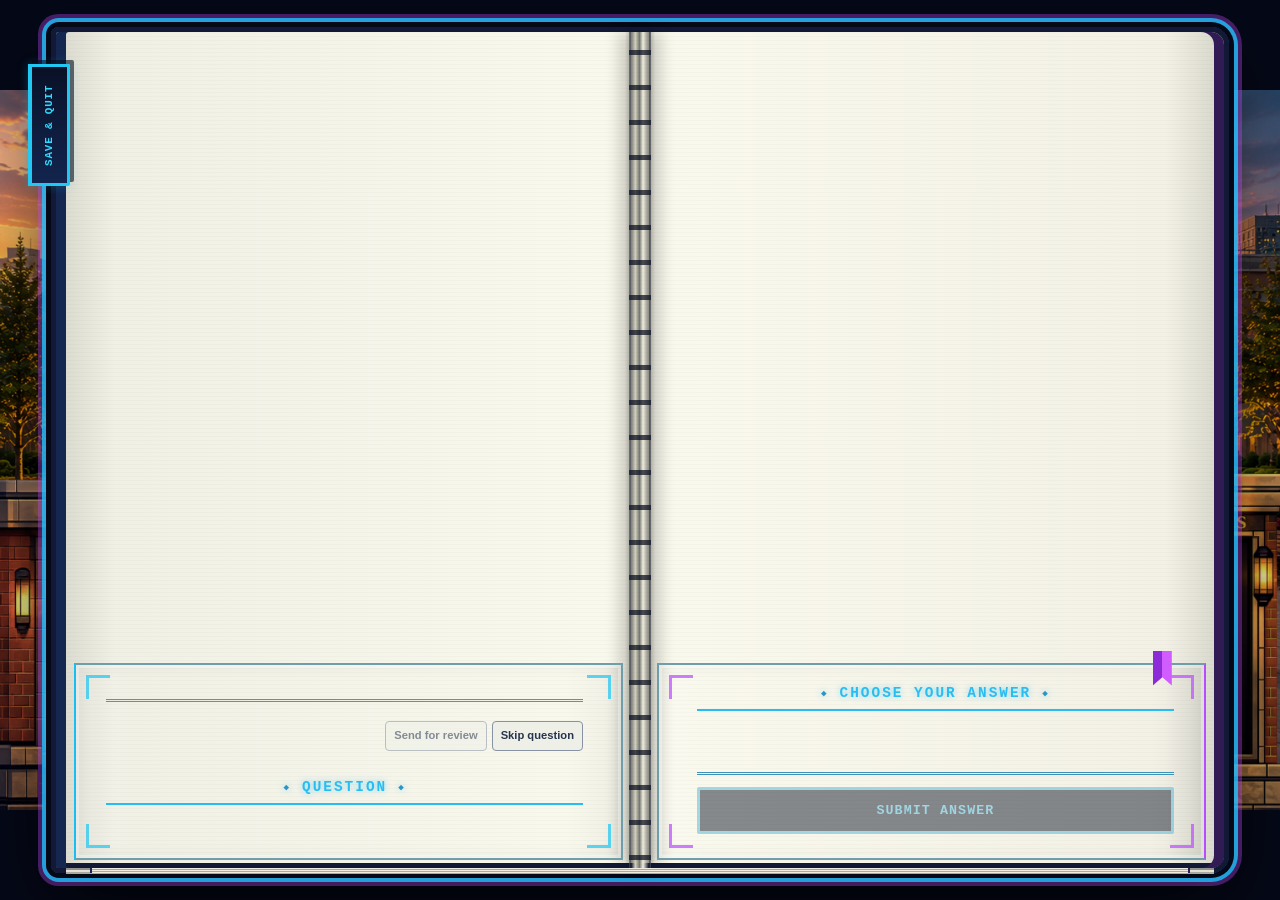
==== web/index.html @ 41248755 "Add neutral question skip and simplify learner reporting" ====
<!doctype html>
<html lang="en">
<head>
  <meta charset="utf-8">
  <meta name="viewport" content="width=device-width, initial-scale=1">
  <title>PrepFlow</title>
  <meta name="theme-color" content="#090a2a">
  <script src="mobile-portrait.js"></script>
  <link rel="manifest" href="manifest.webmanifest">
  <link rel="icon" href="icons/prepflow-192.png">
  <link rel="preload" as="image" href="images/quiz-builder/prepflow-mobile-chapter-clipboard.png">
  <link rel="stylesheet" href="styles.css">
  <link rel="stylesheet" href="arcade-home.css">
  <link rel="stylesheet" href="pixel-home.css?v=20260724-3">
  <link rel="stylesheet" href="arcade-quiz.css">
  <link rel="stylesheet" href="drug-reference.css?v=20260731-desktop-legibility-1">
  <link rel="stylesheet" href="drug-card-pilot.css?v=20260731-mobile-portrait-1">
  <link rel="stylesheet" href="reference-home.css">
  <link rel="stylesheet" href="order-mode.css?v=20260721-1">
  <link rel="stylesheet" href="half-screen-fine-tune.css?v=20260721-1">
  <link rel="stylesheet" href="home-launcher.css?v=20260721-1">
  <link rel="stylesheet" href="book-shelf.css?v=20260721-1">
  <link rel="stylesheet" href="home-responsive.css?v=20260722-1">
  <link rel="stylesheet" href="book-emblem-preview.css?v=20260721-1">
  <link rel="stylesheet" href="responsive-home.css?v=20260721-2">
  <link rel="stylesheet" href="fluid-home.css?v=20260721-1">
  <link rel="stylesheet" href="launcher-box-fix.css?v=20260721-1">
  <link rel="stylesheet" href="half-width-composition.css?v=20260723-1">
  <link rel="stylesheet" href="approved-book-buttons.css?v=20260724-books-1">
  <link rel="stylesheet" href="hospital-home.css?v=20260726-text-glow-1">
  <link rel="stylesheet" href="quiz-builder-screen.css?v=20260813-pediatrics-shelf-1">
  <link rel="stylesheet" href="mobile-portrait.css?v=20260814-question-references-1">
  <link rel="stylesheet" href="generic-pack-catalog.css?v=20260813-pediatrics-shelf-1">
</head>
<body>
  <main class="app-shell">
    <header class="hero">
      <section class="pixel-stage" aria-label="PrepFlow home">
        <div class="pixel-logo" aria-label="PrepFlow">
          <span class="prep">Prep</span><span class="flow">Flow</span>
        </div>
        <p class="pixel-tagline">Prepare. Practice. Progress.</p>

        <section id="home-launcher" class="home-launcher" aria-label="Quiz controls">
          <section id="quiz-builder" class="launcher-view launcher-setup" aria-label="Create a quiz">
            <div class="home-quiz-copy">
              <strong class="home-entry-heading">Start Here!</strong>
              <p class="home-entry-copy">
                Build a custom quiz with your chosen<br>
                subjects, chapters, and settings.
              </p>
            </div>
            <button id="open-quiz-builder" class="home-start-quiz">
              <span class="command-label">Build Your Quiz</span>
              <span aria-hidden="true">▶</span>
            </button>
          </section>

          <section id="resume-panel" class="launcher-view launcher-resume" aria-label="Saved quiz" hidden>
            <div class="resume-copy">
              <div>
                <strong>Quiz in Progress</strong>
                <p id="resume-description"></p>
              </div>
            </div>
            <button id="resume-session" class="home-start-quiz">
              <span class="command-label">Continue Quiz</span>
              <span aria-hidden="true">▶</span>
            </button>
            <button id="discard-session" class="home-clear-selections">
              <span class="command-label">Build a New Quiz</span>
            </button>
          </section>
        </section>

        <aside class="pixel-callout achievement-callout" aria-label="Motivation">
          <span class="callout-icon" aria-hidden="true">★</span>
          <span>Keep building.<br>Keep winning.</span>
        </aside>

        <button id="open-drug-reference" class="reference-library-callout" aria-label="Open Drug Library">
          <span class="reference-callout-icon" aria-hidden="true">▤</span>
          <span class="reference-callout-copy">
            <strong>Drug Library</strong>
            <small>Open medication references</small>
          </span>
          <span class="reference-callout-arrow" aria-hidden="true">▶</span>
        </button>
      </section>
    </header>

    <section id="quiz-builder-screen" class="quiz-builder-screen" hidden aria-label="Quiz builder">
      <div class="quiz-builder-window">
        <header class="quiz-builder-header">
          <div>
            <h2>Build Your Quiz</h2>
            <p>Choose one or more books, select chapters, then customize your quiz.</p>
          </div>
          <button id="close-quiz-builder" class="secondary-button">
              <span class="command-label">Close</span>
            </button>
        </header>

        <section class="subjects" aria-label="Quiz library" aria-live="polite"></section>

        <div id="mobile-carousel-tools" class="mobile-carousel-tools" hidden>
          <button id="mobile-choose-chapters" class="mobile-choose-chapters">
            Choose Chapters
          </button>
          <p
            id="mobile-carousel-status"
            class="sr-only"
            aria-live="polite"
            aria-atomic="true"
          ></p>
        </div>

        <img
          id="quiz-builder-openbook"
          class="quiz-builder-openbook"
          src="images/quiz-builder/books/quizbook-transparent.png?v=20260728-clean-preview-1"
          alt=""
          aria-hidden="true"
          hidden
        >

        <div class="quiz-builder-shelf-plaques" aria-hidden="true"></div>


        <section class="builder-controls" aria-label="Quiz settings">
          <div class="builder-summary">
            <strong id="builder-selection-count">0 chapters selected</strong>
            <span id="builder-book-count">Open a book to choose chapters</span>
          </div>

          <label class="builder-block-size">
            <span>Questions per block</span>
            <select id="global-block-size">
              <option value="1">1</option>
              <option value="3">3</option>
              <option value="5">5</option>
              <option value="10">10</option>
              <option value="15" selected>15</option>
            </select>
          </label>

          <label class="order-mode-toggle" for="shuffle-questions">
            <span>Source Order</span>
            <input id="shuffle-questions" type="checkbox" checked>
            <span class="order-mode-track" aria-hidden="true"><span></span></span>
            <span>Shuffle</span>
          </label>

          <div class="builder-actions">
            <button id="clear-selections" class="secondary-button" disabled>
              <span class="command-label">Clear Selection</span>
            </button>
            <button id="build-quiz" class="start-button" disabled>
              <span class="command-label">Start Quiz</span>
              <span class="command-arrow" aria-hidden="true">▶</span>
            </button>
          </div>
        </section>
      </div>
    </section>

    <section
      id="chapter-screen"
      class="chapter-screen"
      role="region"
      aria-labelledby="chapter-title"
      hidden
    >
      <div class="chapter-header">
        <button id="back-button" class="secondary-button">← Back to Quiz Builder</button>

        <div class="chapter-book-heading">
          <h2 id="chapter-title"></h2>
          <p>Choose one or more chapters</p>
        </div>

        <div class="chapter-selection-summary" aria-live="polite">
          <strong>Selection Summary</strong>
          <span id="selected-chapter-summary">0 chapters selected</span>
          <span id="selected-question-summary">0 questions selected</span>
          <span id="selected-chapter-numbers">Selected: none</span>
        </div>
      </div>

      <div class="chapter-actions">
        <button id="select-all" class="secondary-button">Select All</button>
        <button id="clear-all" class="secondary-button">Clear All</button>
        <label class="block-size-control">
          <span><strong>Questions per block</strong><small>Default is 15. Choose a smaller block for quicker study sessions.</small></span>
          <select id="block-size">
            <option value="1">1</option><option value="3">3</option><option value="5">5</option><option value="10">10</option><option value="15" selected>15</option>
          </select>
        </label>
        <span id="selection-count">0 chapters selected</span>
      </div>
      <div
        id="chapter-list"
        class="chapter-list"
        role="group"
        aria-labelledby="chapter-title"
      ></div>
      <button id="done-chapters" class="start-button">Done — Return to Builder</button>
      <button id="start-button" class="start-button" disabled hidden>Start Studying</button>
    </section>

    <section id="drug-reference-screen" class="drug-reference-screen" aria-label="Drug Reference medication room terminal" hidden>
      <header class="drug-reference-header">
        <button id="close-drug-reference" class="secondary-button drug-reference-home" type="button">← Home</button>
        <div><h2>Drug Reference</h2><p>One master entry per medication, with routes and dosage forms grouped together.</p></div>
      </header>

      <nav class="drug-reference-tabs" aria-label="Drug reference views">
        <button data-reference-tab="search" class="active" type="button" aria-pressed="true">Search</button>
        <button data-reference-tab="az" type="button" aria-pressed="false">A–Z</button>
        <button data-reference-tab="class" type="button" aria-pressed="false">Drug Class</button>
        <button data-reference-tab="system" type="button" aria-pressed="false">Body System</button>
        <button data-reference-tab="route" type="button" aria-pressed="false">Route</button>
      </nav>

      <div class="drug-reference-tools">
        <label><span class="sr-only">Search medications</span><input id="drug-reference-search" type="search" placeholder="Search drug, brand, IV, cream, pill, inhaler…"></label>
        <select id="drug-reference-filter" aria-label="Filter medication reference"><option value="">All medications</option></select>
      </div>

      <div class="drug-reference-layout">
        <aside id="drug-reference-results" class="drug-reference-results" aria-label="Medication results" aria-live="polite"></aside>
        <article id="drug-reference-detail" class="drug-reference-detail">
          <button id="back-to-drug-results" class="drug-reference-back" type="button">← Back to Results</button>
          <div id="drug-reference-card"><p class="drug-reference-empty">Choose a medication to open its master drug card.</p></div>
        </article>
      </div>
    </section>

    <section id="quiz-screen" class="quiz-screen" hidden>
      <header class="quiz-header"><button id="exit-quiz" class="secondary-button">Save &amp; Quit</button><progress id="quiz-progress" value="0" max="1" hidden></progress></header>
      <div class="mobile-quiz-scene" aria-hidden="true"></div>
      <div class="quiz-book">
        <section class="quiz-page question-page">
          <div class="quiz-page-meta"><strong id="quiz-subject"></strong><span id="quiz-position" aria-label="Quiz-session progress"></span></div>
          <div class="quiz-reference-bar">
            <div id="quiz-question-id" class="quiz-question-id" aria-label="Permanent question reference"></div>
            <div class="quiz-reference-actions"><button id="skip-question" class="quiz-reference-action" type="button">Skip question</button></div>
            <span id="question-copy-status" class="question-copy-status" aria-live="polite"></span>
          </div>
          <div class="quiz-page-label">Question</div>
          <p id="mobile-question-instruction" class="mobile-question-instruction" hidden></p>
          <div class="quiz-page-scroll"><h2 id="question-stem"></h2></div>
          <footer class="mobile-question-actions">
            <button id="mobile-view-answers" class="start-button" type="button" hidden>View Answer Choices</button>
            <button id="mobile-back-feedback" class="secondary-button" type="button" hidden>Back to Feedback</button>
          </footer>
        </section>
        <section class="quiz-page response-page">
          <div id="response-page-label" class="quiz-page-label">Choose Your Answer</div>
          <div class="quiz-response-scroll">
            <div id="answer-choices" class="answer-choices"></div>
            <section id="feedback" class="feedback" hidden><h3 id="feedback-result"></h3><div id="mobile-answer-review" class="mobile-answer-review" hidden></div><h4>Rationale</h4><p id="feedback-rationale"></p></section>
          </div>
          <footer class="quiz-footer">
            <span id="quiz-score" hidden></span>
            <button id="mobile-back-question" class="secondary-button" type="button" hidden>Back to Question</button>
            <button id="mobile-view-question" class="secondary-button" type="button" hidden>View Question</button>
            <button id="submit-answer" class="start-button" disabled>Submit Answer</button>
            <button id="continue-button" class="start-button" hidden>Continue</button>
          </footer>
        </section>
      </div>
    </section>

    <section id="block-summary" class="block-summary" hidden>
      <h2 id="summary-title">Block Complete</h2><p id="summary-score"></p><p id="summary-message"></p>
      <button id="summary-action" class="start-button"></button><button id="summary-exit" class="secondary-button">Exit Session</button>
    </section>

    <p id="status" class="status">Select a category to continue.</p>
  </main>
  <script src="quiz-rules.js?v=20260721-1"></script>
  <script src="session-rules.js?v=20260721-1"></script>
  <script src="summary-rules.js?v=20260721-1"></script>
  <script src="saved-session-rules.js?v=20260721-1"></script>
  <script src="review-rules.js?v=20260721-1"></script>
  <script src="navigation-rules.js?v=20260721-1"></script>
  <script src="selection-rules.js?v=20260721-1"></script>
  <script src="resume-rules.js?v=20260726-progress-1"></script>
  <script src="question-reference-rules.js?v=20260815-review-skip-1"></script>
  <script src="display-rules.js?v=20260721-1"></script>
  <script src="order-rules.js?v=20260721-1"></script>
  <script src="app.js?v=20260815-review-skip-1"></script>
  <script src="mobile-quiz-builder.js?v=20260813-pediatrics-shelf-1"></script>
  <script src="mobile-quiz-flow.js"></script>
  <script src="drug-reference-batch-loader.js?v=20260719-batch-01"></script>
  <script src="drug-reference.js?v=20260731-desktop-terminal-1"></script>
</body>
</html>
---- web/arcade-home.css ----
/* Poster-based browser prototype. Quiz behavior remains in app.js and the normal study screens remain in styles.css. */

body:has(.hero:not([hidden])) {
  background:
    radial-gradient(circle at 50% 0%, rgba(67, 28, 128, 0.34), transparent 42%),
    linear-gradient(180deg, #03040d 0%, #08051a 58%, #03040d 100%);
}

body:has(.hero:not([hidden])) .app-shell {
  width: min(1500px, 100%);
  min-height: 100vh;
  padding: 14px 18px 38px;
  justify-content: flex-start;
}

.hero {
  position: relative;
  margin: 0;
  text-align: center;
}

.arcade-poster {
  position: relative;
  width: 100%;
  aspect-ratio: 1536 / 900;
  overflow: hidden;
  border: 1px solid rgba(101, 222, 255, 0.66);
  border-radius: 22px;
  background:
    radial-gradient(circle at 50% 38%, rgba(109, 64, 255, 0.38), transparent 32%),
    linear-gradient(145deg, #071326, #170b39 68%, #040712);
  box-shadow:
    0 0 0 3px rgba(255, 54, 196, 0.14),
    0 28px 72px rgba(0, 0, 0, 0.58),
    inset 0 0 80px rgba(87, 222, 255, 0.08);
  isolation: isolate;
  animation: poster-enter 720ms ease-out both;
}

.arcade-poster::before {
  content: "";
  position: absolute;
  inset: 0;
  z-index: 2;
  pointer-events: none;
  border: 10px solid rgba(3, 7, 24, 0.26);
  border-radius: inherit;
  box-shadow:
    inset 0 0 0 1px rgba(255, 73, 210, 0.28),
    inset 0 0 60px rgba(2, 4, 18, 0.58);
}

.arcade-poster::after {
  content: "";
  position: absolute;
  inset: 45% 0 0;
  z-index: 1;
  pointer-events: none;
  background: linear-gradient(
    to bottom,
    transparent 0%,
    rgba(3, 5, 18, 0.12) 24%,
    rgba(3, 5, 18, 0.6) 78%,
    rgba(3, 5, 18, 0.92) 100%
  );
}

.arcade-backdrop {
  width: 100%;
  height: 100%;
  display: block;
  object-fit: cover;
  object-position: center top;
  filter: saturate(1.05) contrast(1.03);
  animation: backdrop-awaken 1100ms ease-out both;
}

.prototype-badge {
  position: absolute;
  z-index: 3;
  top: 24px;
  right: 30px;
  padding: 7px 11px;
  border: 1px solid rgba(105, 235, 255, 0.58);
  border-radius: 999px;
  background: rgba(2, 7, 24, 0.7);
  color: #d8fbff;
  font-size: 0.72rem;
  font-weight: 800;
  letter-spacing: 0.12em;
  text-transform: uppercase;
  backdrop-filter: blur(8px);
}

.hero-instruction {
  margin: 20px 0 0 !important;
  color: #d6e7ff !important;
  font-size: 1rem !important;
  font-weight: 750;
  letter-spacing: 0.025em;
  text-shadow: 0 2px 12px rgba(0, 0, 0, 0.75);
}

.subjects {
  position: relative;
  z-index: 5;
  width: calc(100% - clamp(36px, 8vw, 140px));
  margin: clamp(-300px, -20vw, -180px) auto 0;
  padding: 0;
  gap: clamp(12px, 1.5vw, 24px);
}

.subject-card {
  --card-accent: #61e9ff;
  position: relative;
  min-height: clamp(205px, 17vw, 255px);
  overflow: hidden;
  padding: clamp(18px, 2vw, 28px);
  border: 1px solid color-mix(in srgb, var(--card-accent) 65%, transparent);
  border-radius: 16px 16px 24px 24px;
  background:
    linear-gradient(145deg, rgba(7, 19, 48, 0.96), rgba(9, 8, 32, 0.98));
  box-shadow:
    0 22px 46px rgba(0, 0, 0, 0.48),
    0 0 24px color-mix(in srgb, var(--card-accent) 24%, transparent),
    inset 0 1px 0 rgba(255, 255, 255, 0.12),
    inset 0 -22px 44px rgba(0, 0, 0, 0.32);
  color: #f7fbff;
  text-align: left;
  clip-path: polygon(5% 0, 95% 0, 100% 10%, 100% 90%, 95% 100%, 5% 100%, 0 90%, 0 10%);
  transform: translateY(0);
  animation: module-enter 650ms ease-out both;
}

.subject-card:nth-child(1) { animation-delay: 360ms; }
.subject-card:nth-child(2) { animation-delay: 490ms; }
.subject-card:nth-child(3) { animation-delay: 620ms; }

.subject-card.fundamentals { --card-accent: #4be8ff; }
.subject-card.pharm { --card-accent: #ff55c8; }
.subject-card.med-surg { --card-accent: #ff8a28; }

.subject-card::before {
  content: "";
  position: absolute;
  inset: 0 0 auto;
  height: 5px;
  background: var(--card-accent);
  box-shadow: 0 0 22px var(--card-accent);
}

.subject-card::after {
  content: "";
  position: absolute;
  top: -70%;
  left: -55%;
  width: 36%;
  height: 230%;
  background: linear-gradient(90deg, transparent, rgba(255,255,255,.18), transparent);
  transform: rotate(17deg);
  transition: left 520ms ease;
  pointer-events: none;
}

.subject-card:hover,
.subject-card:focus-visible {
  transform: translateY(-10px) scale(1.018);
  border-color: var(--card-accent);
  box-shadow:
    0 30px 62px rgba(0, 0, 0, 0.56),
    0 0 34px color-mix(in srgb, var(--card-accent) 42%, transparent),
    inset 0 1px 0 rgba(255,255,255,.16);
  outline: none;
}

.subject-card:hover::after,
.subject-card:focus-visible::after {
  left: 125%;
}

.subject-card .module-label {
  display: block;
  color: var(--card-accent);
  font-size: clamp(0.62rem, 0.8vw, 0.76rem);
  font-weight: 900;
  letter-spacing: 0.18em;
  text-transform: uppercase;
}

.subject-card .subject-icon {
  position: absolute;
  top: clamp(18px, 2vw, 28px);
  right: clamp(18px, 2vw, 28px);
  width: clamp(46px, 4.7vw, 70px);
  height: clamp(46px, 4.7vw, 70px);
  padding: 11px;
  border: 1px solid color-mix(in srgb, var(--card-accent) 70%, white 6%);
  border-radius: 15px;
  background: color-mix(in srgb, var(--card-accent) 10%, rgba(4, 9, 28, 0.8));
  color: var(--card-accent);
  filter: drop-shadow(0 0 12px color-mix(in srgb, var(--card-accent) 70%, transparent));
}

.subject-card .subject-icon svg {
  width: 100%;
  height: 100%;
  fill: none;
  stroke: currentColor;
  stroke-width: 2;
  stroke-linecap: round;
  stroke-linejoin: round;
}

.subject-card .subject-name {
  display: block;
  max-width: 80%;
  margin-top: clamp(30px, 3.4vw, 52px);
  color: #f9fbff;
  font-size: clamp(1.2rem, 2.2vw, 2.1rem);
  font-style: italic;
  font-weight: 900;
  letter-spacing: -0.035em;
  line-height: 1.04;
  text-transform: uppercase;
  text-shadow: 0 0 18px color-mix(in srgb, var(--card-accent) 36%, transparent);
}

.subject-card .question-count {
  display: block;
  margin-top: 10px;
  color: #c3d2ed;
  font-size: clamp(0.82rem, 1.2vw, 1.05rem);
  font-weight: 650;
}

.subject-card .card-action {
  position: absolute;
  right: clamp(18px, 2vw, 28px);
  bottom: clamp(16px, 1.8vw, 25px);
  left: clamp(18px, 2vw, 28px);
  display: flex;
  align-items: center;
  justify-content: space-between;
  padding: 11px 14px;
  border: 1px solid color-mix(in srgb, var(--card-accent) 68%, transparent);
  border-radius: 9px;
  background: color-mix(in srgb, var(--card-accent) 12%, rgba(3, 7, 24, 0.88));
  color: #f5fbff;
  font-size: clamp(0.7rem, 0.85vw, 0.86rem);
  font-weight: 900;
  letter-spacing: 0.08em;
  text-transform: uppercase;
  box-shadow: inset 0 0 16px color-mix(in srgb, var(--card-accent) 10%, transparent);
}

.subject-card .card-arrow {
  color: var(--card-accent);
  font-size: 1.55rem;
  line-height: 0.7;
  transition: transform 180ms ease;
}

.subject-card:hover .card-arrow,
.subject-card:focus-visible .card-arrow {
  transform: translateX(5px);
}

.resume-panel {
  position: relative;
  z-index: 6;
  width: min(760px, calc(100% - 48px));
  margin: 22px auto 0;
  border: 1px solid rgba(100, 255, 120, 0.58);
  background:
    linear-gradient(145deg, rgba(5, 30, 24, 0.96), rgba(4, 13, 24, 0.98));
  box-shadow:
    0 20px 46px rgba(0, 0, 0, 0.5),
    0 0 28px rgba(76, 255, 115, 0.18),
    inset 0 1px 0 rgba(255,255,255,.09);
  color: #eaffef;
}

.resume-panel p {
  color: #b8e8c5;
}

.resume-panel .start-button {
  background: #28b94e;
  box-shadow: 0 0 18px rgba(64, 255, 105, 0.26);
}

.resume-panel .secondary-button {
  background: rgba(222, 235, 255, 0.12);
  color: #d8e8ff;
}

body:has(.hero:not([hidden])) .status {
  color: #b9c9e6;
  text-shadow: 0 1px 10px rgba(0,0,0,.7);
}

@keyframes poster-enter {
  from { opacity: 0; transform: translateY(12px) scale(.992); }
  to { opacity: 1; transform: translateY(0) scale(1); }
}

@keyframes backdrop-awaken {
  from { opacity: 0; transform: scale(1.035); filter: saturate(.75) contrast(.95); }
  to { opacity: 1; transform: scale(1); filter: saturate(1.05) contrast(1.03); }
}

@keyframes module-enter {
  from { opacity: 0; transform: translateY(36px) scale(.98); }
  to { opacity: 1; transform: translateY(0) scale(1); }
}

@media (max-width: 950px) {
  body:has(.hero:not([hidden])) .app-shell {
    padding-inline: 10px;
  }

  .arcade-poster {
    border-radius: 16px;
  }

  .prototype-badge {
    top: 16px;
    right: 18px;
  }

  .subjects {
    width: calc(100% - 28px);
    margin-top: clamp(-205px, -20vw, -150px);
    gap: 10px;
  }

  .subject-card {
    min-height: 205px;
    padding: 17px;
  }

  .subject-card .subject-icon {
    top: 17px;
    right: 17px;
    width: 46px;
    height: 46px;
    padding: 9px;
  }

  .subject-card .subject-name {
    margin-top: 34px;
    font-size: clamp(1.05rem, 2.2vw, 1.45rem);
  }

  .subject-card .card-action {
    right: 17px;
    bottom: 16px;
    left: 17px;
    padding: 9px 10px;
    letter-spacing: .045em;
  }
}

@media (max-width: 700px) {
  .arcade-poster {
    aspect-ratio: 4 / 3;
  }

  .arcade-backdrop {
    object-position: center top;
  }

  .prototype-badge {
    display: none;
  }

  .subjects {
    grid-template-columns: 1fr;
    width: calc(100% - 28px);
    margin-top: -72px;
  }

  .subject-card {
    min-height: 150px;
  }

  .subject-card .subject-name {
    margin-top: 22px;
  }

  .subject-card .card-action {
    position: static;
    margin-top: 17px;
  }
}

@media (prefers-reduced-motion: reduce) {
  .arcade-poster,
  .arcade-backdrop,
  .subject-card {
    animation: none;
  }

  .subject-card,
  .subject-card::after,
  .subject-card .card-arrow {
    transition: none;
  }
}
---- web/pixel-home.css ----
/* Locked PrepFlow 16-bit home-screen theme. Loaded after arcade-home.css. */

:root {
  --pixel-bg: #070b24;
  --pixel-panel: #0b1232;
  --pixel-panel-deep: #070b1d;
  --pixel-blue: #28bdf2;
  --pixel-green: #72d63c;
  --pixel-purple: #b04cff;
  --pixel-pink: #ff4b9b;
  --pixel-gold: #ffc53d;
  --pixel-white: #f8f5ef;
  --pixel-muted: #9cb2d7;
}

body {
  background:
    linear-gradient(rgba(7, 11, 36, 0.28), rgba(7, 11, 36, 0.86)),
    radial-gradient(circle at top, rgba(142, 61, 255, 0.16), transparent 42%),
    var(--pixel-bg);
  color: var(--pixel-white);
}

.app-shell {
  width: min(1220px, 100%);
  padding: 28px 24px 44px;
  justify-content: flex-start;
}

.hero {
  margin: 0;
}

.arcade-poster {
  min-height: 500px;
  border: 3px solid #334a96;
  border-radius: 0;
  background:
    linear-gradient(to bottom, transparent 0 78%, rgba(7, 11, 36, 0.92) 100%),
    url("images/pixel-home-hero.webp") center top / cover no-repeat,
    var(--pixel-bg);
  box-shadow:
    0 0 0 3px #0a102d,
    0 0 0 6px #14255a,
    0 22px 52px rgba(0, 0, 0, 0.46);
  image-rendering: pixelated;
  animation: none;
}

.arcade-poster::before,
.arcade-poster::after,
.arcade-copy,
.arcade-orbit,
.hero-art {
  display: none;
}

.hero-instruction {
  margin: 18px 0 12px !important;
  color: #8fdcff !important;
  font-family: "Courier New", monospace;
  font-size: 0.95rem !important;
  font-weight: 800;
  letter-spacing: 0.08em;
  text-transform: uppercase;
}

.subjects {
  margin-top: -34px;
  padding: 0 34px;
  gap: 14px;
}

.subject-card {
  min-height: 210px;
  padding: 22px;
  border: 3px solid var(--card-accent);
  border-radius: 0;
  background:
    linear-gradient(rgba(255,255,255,0.025) 50%, transparent 50%) 0 0 / 100% 4px,
    linear-gradient(180deg, rgba(16, 28, 70, 0.98), rgba(6, 11, 29, 0.99));
  box-shadow:
    0 0 0 3px #070b1d,
    0 0 0 6px color-mix(in srgb, var(--card-accent) 38%, #14214f),
    0 14px 0 rgba(0, 0, 0, 0.28);
  color: var(--pixel-white);
  image-rendering: pixelated;
  animation: card-step-in 420ms steps(5, end) both;
}

.subject-card::before {
  height: 4px;
}

.subject-card::after {
  display: none;
}

.subject-card:hover,
.subject-card:focus-visible {
  transform: translateY(-4px);
  border-color: var(--card-accent);
  box-shadow:
    0 0 0 3px #070b1d,
    0 0 0 6px color-mix(in srgb, var(--card-accent) 58%, #14214f),
    0 18px 0 rgba(0, 0, 0, 0.28),
    0 0 24px color-mix(in srgb, var(--card-accent) 34%, transparent);
}

.subject-card:active {
  transform: translateY(2px);
  box-shadow:
    0 0 0 3px #070b1d,
    0 0 0 6px color-mix(in srgb, var(--card-accent) 48%, #14214f),
    0 7px 0 rgba(0, 0, 0, 0.28);
}

.subject-card.fundamentals { --card-accent: var(--pixel-blue); }
.subject-card.pharm { --card-accent: var(--pixel-green); }
.subject-card.med-surg { --card-accent: var(--pixel-purple); }

.subject-card .module-label {
  color: var(--card-accent);
  font-family: "Courier New", monospace;
  font-size: 0.7rem;
  letter-spacing: 0.12em;
}

.subject-card .subject-icon {
  top: 20px;
  right: 22px;
  width: 54px;
  height: 54px;
  border: 3px solid var(--card-accent);
  border-radius: 0;
  background: rgba(2, 8, 25, 0.88);
  filter: none;
}

.subject-card .subject-name {
  margin-top: 42px;
  color: var(--pixel-white);
  font-family: "Courier New", monospace;
  font-size: clamp(1.35rem, 2.35vw, 1.9rem);
  font-style: normal;
  font-weight: 900;
  letter-spacing: -0.055em;
  text-shadow: 3px 3px 0 #0a102b;
}

.subject-card .question-count {
  color: var(--card-accent);
  font-family: "Courier New", monospace;
  font-weight: 800;
  letter-spacing: 0.04em;
}

.subject-card .card-action {
  margin-top: 21px;
  padding: 12px 13px;
  border: 3px solid var(--card-accent);
  background: rgba(5, 12, 31, 0.9);
  color: var(--card-accent);
  font-family: "Courier New", monospace;
  font-size: 0.82rem;
}

.resume-panel {
  width: calc(100% - 68px);
  margin-top: 28px;
  padding: 18px 22px;
  border: 3px solid #44569a;
  border-radius: 0;
  background:
    linear-gradient(rgba(255,255,255,0.025) 50%, transparent 50%) 0 0 / 100% 4px,
    linear-gradient(180deg, #10183b, #080d23);
  box-shadow:
    0 0 0 3px #070b1d,
    0 0 0 6px #202b63;
  color: var(--pixel-white);
}

.resume-panel strong,
.resume-panel p {
  color: var(--pixel-white);
  font-family: "Courier New", monospace;
}

.resume-panel .start-button,
.resume-panel .secondary-button,
.start-button,
.secondary-button {
  border: 3px solid currentColor;
  border-radius: 0;
  font-family: "Courier New", monospace;
  font-weight: 900;
  letter-spacing: 0.04em;
  text-transform: uppercase;
}

.resume-panel .start-button,
.start-button {
  background: #0a1837;
  color: var(--pixel-blue);
  box-shadow: inset 0 -4px 0 rgba(0, 0, 0, 0.28);
}

.resume-panel .secondary-button,
.secondary-button {
  background: #10152f;
  color: #9baee2;
}

.status {
  color: #78d7ff;
  font-family: "Courier New", monospace;
  font-size: 0.9rem;
  letter-spacing: 0.04em;
}

@keyframes card-step-in {
  from { opacity: 0; transform: translateY(18px); }
  to { opacity: 1; transform: translateY(0); }
}

@media (prefers-reduced-motion: reduce) {
  .subject-card {
    animation: none;
  }
}

@media (max-width: 900px) {
  .arcade-poster {
    min-height: 410px;
  }

  .subjects {
    padding: 0 18px;
  }

  .resume-panel {
    width: calc(100% - 36px);
  }
}
---- web/arcade-quiz.css ----
/* PrepFlow open-book quiz screen. All rules are quiz-scoped. */

body:has(#quiz-screen:not([hidden])) {
  overflow: hidden;
}

#quiz-screen {
  --quiz-accent: var(--pixel-blue);

  position: fixed;
  z-index: 100;
  inset: clamp(14px, 3vh, 34px) clamp(16px, 4vw, 64px);

  display: grid;
  grid-template-rows: auto minmax(0, 1fr);
  min-height: 0;
  overflow: hidden;

  border: 4px solid #253159;
  border-radius: 8px 18px 18px 8px;

  background:
    linear-gradient(
      90deg,
      #d8d7cc 0,
      #f1f0e5 5%,
      #faf9ed 48.7%,
      #b8b7aa 49.4%,
      #77786f 50%,
      #b8b7aa 50.6%,
      #faf9ed 51.3%,
      #f3f1e5 95%,
      #d5d4c9 100%
    );

  box-shadow:
    0 0 0 5px #080b1d,
    0 0 0 9px color-mix(in srgb, var(--quiz-accent) 54%, #202956),
    0 28px 80px rgba(0, 0, 0, 0.72);

  color: #10182c;
  animation: quiz-book-open 260ms steps(7, end) both;
}

#quiz-screen::before {
  content: "";
  position: absolute;
  z-index: 4;
  top: 0;
  bottom: 0;
  left: 50%;
  width: 12px;
  transform: translateX(-50%);

  background:
    linear-gradient(
      90deg,
      rgba(0, 0, 0, 0.22),
      rgba(255, 255, 255, 0.34) 38%,
      rgba(0, 0, 0, 0.32) 62%,
      rgba(255, 255, 255, 0.18)
    );

  box-shadow:
    -7px 0 12px rgba(0, 0, 0, 0.12),
    7px 0 12px rgba(0, 0, 0, 0.12);

  pointer-events: none;
}

#quiz-screen::after {
  content: "";
  position: absolute;
  z-index: 5;
  inset: 0;
  pointer-events: none;

  background:
    repeating-linear-gradient(
      to bottom,
      rgba(35, 45, 65, 0.022) 0,
      rgba(35, 45, 65, 0.022) 1px,
      transparent 1px,
      transparent 4px
    );
}

#quiz-screen .quiz-header {
  position: relative;
  z-index: 7;

  display: grid;
  grid-template-columns: auto minmax(0, 1fr);
  grid-template-areas:
    "quit heading"
    "progress progress";
  align-items: center;
  gap: 9px 20px;

  margin: 0;
  padding: 14px 24px 11px;
  border-bottom: 3px double
    color-mix(in srgb, var(--quiz-accent) 70%, #596276);
}

#quiz-screen #exit-quiz {
  grid-area: quit;
  border-color: var(--quiz-accent);
  background: #111a31;
  color: var(--quiz-accent);
}

#quiz-screen .quiz-heading {
  grid-area: heading;
  display: grid;
  gap: 2px;
  min-width: 0;
  text-align: center;
}

#quiz-screen #quiz-subject {
  overflow: hidden;
  color: #111a31;
  font-family: "Courier New", monospace;
  font-size: clamp(1rem, 2vw, 1.45rem);
  font-weight: 900;
  text-overflow: ellipsis;
  text-transform: uppercase;
  white-space: nowrap;
}

#quiz-screen #quiz-position {
  color: #4f5870;
  font-family: "Courier New", monospace;
  font-size: clamp(0.68rem, 1.25vw, 0.82rem);
  font-weight: 900;
  letter-spacing: 0.05em;
  text-transform: uppercase;
}

#quiz-screen #quiz-progress {
  grid-area: progress;
  width: 100%;
  height: 10px;
  margin: 0;
  accent-color: var(--quiz-accent);
}

#quiz-screen .quiz-book {
  position: relative;
  z-index: 6;

  display: grid;
  grid-template-columns: minmax(0, 1fr) minmax(0, 1fr);
  min-height: 0;
}

#quiz-screen .quiz-page {
  display: grid;
  grid-template-rows: auto minmax(0, 1fr);
  min-width: 0;
  min-height: 0;
  padding: 20px 30px 24px;
}

#quiz-screen .question-page {
  padding-right: 38px;
}

#quiz-screen .response-page {
  grid-template-rows: auto minmax(0, 1fr) auto;
  padding-left: 38px;
}

#quiz-screen .quiz-page-label {
  margin-bottom: 14px;
  padding-bottom: 8px;
  border-bottom: 2px solid var(--quiz-accent);

  color: var(--quiz-accent);
  font-family: "Courier New", monospace;
  font-size: clamp(0.72rem, 1.3vw, 0.9rem);
  font-weight: 900;
  letter-spacing: 0.14em;
  text-align: center;
  text-transform: uppercase;
}

#quiz-screen .quiz-page-scroll,
#quiz-screen .quiz-response-scroll {
  min-height: 0;
  overflow-y: auto;
  overscroll-behavior: contain;
  scrollbar-color: var(--quiz-accent) #d5d4c7;
  scrollbar-width: thin;
}

#quiz-screen #question-stem {
  margin: 0;
  color: #11182b;
  font-family: Arial, Helvetica, sans-serif;
  font-size: clamp(1.05rem, 2vw, 1.42rem);
  font-weight: 700;
  line-height: 1.48;
  text-transform: none;
}

#quiz-screen .answer-choices {
  display: grid;
  gap: 10px;
}

#quiz-screen .answer-choice {
  display: flex;
  align-items: flex-start;
  gap: 11px;

  margin: 0;
  padding: 12px 14px;

  border: 2px solid #979c9f;
  border-left: 6px solid #697287;
  border-radius: 2px;

  background:
    linear-gradient(
      90deg,
      rgba(255, 255, 255, 0.86),
      rgba(242, 241, 227, 0.82)
    );

  color: #172038;
  font-family: Arial, Helvetica, sans-serif;
  font-size: clamp(0.92rem, 1.4vw, 1.04rem);
  line-height: 1.35;
  text-transform: none;
  cursor: pointer;

  transition:
    transform 100ms steps(3, end),
    border-color 100ms steps(3, end),
    background 100ms steps(3, end);
}

#quiz-screen .answer-choice:hover,
#quiz-screen .answer-choice:focus-within {
  transform: translateX(3px);
  border-color: var(--quiz-accent);
  border-left-color: var(--quiz-accent);
  background: #ffffff;
}

#quiz-screen .answer-choice:has(input:checked) {
  border-color: var(--quiz-accent);
  border-left-color: var(--quiz-accent);

  background:
    linear-gradient(
      90deg,
      color-mix(in srgb, var(--quiz-accent) 18%, #ffffff),
      #ffffff 76%
    );

  box-shadow:
    inset 0 0 0 2px
      color-mix(in srgb, var(--quiz-accent) 24%, transparent);
}

#quiz-screen .answer-choice input {
  width: 20px;
  height: 20px;
  margin: 1px 0 0;
  flex: 0 0 auto;
  accent-color: var(--quiz-accent);
}

#quiz-screen .feedback {
  margin: 0;
  padding: 0 2px 6px;
  border: 0;
  border-radius: 0;
  background: transparent;
  box-shadow: none;
}

#quiz-screen #feedback-result {
  margin: 0 0 15px;
  padding: 11px 14px;

  border: 3px solid var(--quiz-accent);
  background: #111a31;
  color: var(--quiz-accent);

  font-family: "Courier New", monospace;
  font-size: clamp(1.15rem, 2.4vw, 1.65rem);
  font-weight: 900;
  letter-spacing: 0.06em;
  text-align: center;
  text-transform: uppercase;
}

#quiz-screen .feedback h4 {
  margin: 0 0 8px;
  padding-bottom: 7px;
  border-bottom: 2px solid var(--quiz-accent);

  color: #111a31;
  font-family: "Courier New", monospace;
  font-size: 0.9rem;
  font-weight: 900;
  letter-spacing: 0.12em;
  text-transform: uppercase;
}

#quiz-screen #feedback-rationale {
  margin: 0;
  color: #172038;
  font-family: Arial, Helvetica, sans-serif;
  font-size: clamp(0.94rem, 1.45vw, 1.05rem);
  line-height: 1.48;
  text-transform: none;
}

#quiz-screen .quiz-footer {
  display: block;
  margin: 14px 0 0;
  padding-top: 12px;
  border-top: 2px solid rgba(52, 60, 78, 0.28);
}

#quiz-screen .quiz-footer .start-button {
  width: 100%;
  margin: 0;
  padding: 13px 16px;

  border: 3px solid var(--quiz-accent);
  border-radius: 2px;

  background: #101a33;
  color: var(--quiz-accent);

  font-family: "Courier New", monospace;
  font-weight: 900;
  letter-spacing: 0.08em;
  text-transform: uppercase;
}

@keyframes quiz-book-open {
  from {
    opacity: 0;
    transform: translateY(34px) scale(0.72, 0.88);
  }

  to {
    opacity: 1;
    transform: translateY(0) scale(1);
  }
}

@media (max-width: 760px) {
  body:has(#quiz-screen:not([hidden])) {
    overflow: auto;
  }

  #quiz-screen {
    position: relative;
    inset: auto;
    width: calc(100% - 20px);
    min-height: calc(100dvh - 20px);
    margin: 10px;
    background: #f5f3e7;
  }

  #quiz-screen::before {
    display: none;
  }

  #quiz-screen .quiz-header {
    padding: 11px 12px 9px;
  }

  #quiz-screen #exit-quiz {
    padding: 9px 10px;
    font-size: 0.68rem;
  }

  #quiz-screen .quiz-book {
    grid-template-columns: 1fr;
  }

  #quiz-screen .quiz-page {
    padding: 16px;
  }

  #quiz-screen .question-page {
    max-height: 42dvh;
    border-bottom: 5px double #a5a59b;
  }

  #quiz-screen .response-page {
    min-height: 48dvh;
  }

  #quiz-screen .quiz-page-scroll,
  #quiz-screen .quiz-response-scroll {
    overflow-y: visible;
  }

  #quiz-screen #question-stem {
    font-size: 1rem;
  }
}

/* =========================================================
   Arcade refinement pass
   Keeps the readable open-book layout intact
   ========================================================= */

#quiz-screen {
  box-shadow:
    0 0 0 5px #080b1d,
    0 0 0 9px rgba(28, 201, 255, 0.72),
    0 0 0 13px rgba(193, 75, 255, 0.28),
    0 28px 80px rgba(0, 0, 0, 0.74);
}

#quiz-screen .quiz-header {
  background:
    linear-gradient(
      90deg,
      rgba(21, 31, 65, 0.05),
      rgba(255, 255, 255, 0.24) 48%,
      rgba(21, 31, 65, 0.05)
    );
}

#quiz-screen .quiz-page {
  position: relative;
}

#quiz-screen .quiz-page::after {
  content: "";
  position: absolute;
  width: 22px;
  height: 22px;
  pointer-events: none;
  opacity: 0.55;
}

#quiz-screen .question-page::after {
  left: 18px;
  bottom: 16px;
  border-left: 3px solid var(--quiz-accent);
  border-bottom: 3px solid var(--quiz-accent);
}

#quiz-screen .response-page::after {
  right: 18px;
  top: 18px;
  border-top: 3px solid #b84cff;
  border-right: 3px solid #b84cff;
}

#quiz-screen .quiz-page-label {
  text-shadow:
    0 0 7px color-mix(in srgb, var(--quiz-accent) 55%, transparent);
}

#quiz-screen #question-stem {
  font-size: clamp(1rem, 1.75vw, 1.28rem);
  line-height: 1.5;
}

#quiz-screen .answer-choice {
  border: 3px solid #26324f;
  border-left: 8px solid #66728d;

  background:
    linear-gradient(
      90deg,
      rgba(255, 255, 255, 0.96),
      rgba(240, 239, 224, 0.9)
    );

  box-shadow:
    3px 3px 0 rgba(21, 29, 50, 0.18);

  transition:
    transform 90ms steps(2, end),
    border-color 90ms steps(2, end),
    background 90ms steps(2, end),
    box-shadow 90ms steps(2, end);
}

#quiz-screen .answer-choice:hover,
#quiz-screen .answer-choice:focus-within {
  transform: translateX(4px);
  border-color: var(--quiz-accent);
  border-left-color: var(--quiz-accent);

  background:
    linear-gradient(
      90deg,
      color-mix(in srgb, var(--quiz-accent) 8%, #ffffff),
      #ffffff
    );

  box-shadow:
    4px 4px 0 color-mix(in srgb, var(--quiz-accent) 28%, transparent);
}

#quiz-screen .answer-choice:has(input:checked) {
  border-color: var(--quiz-accent);
  border-left-color: var(--quiz-accent);

  background:
    linear-gradient(
      90deg,
      color-mix(in srgb, var(--quiz-accent) 18%, #ffffff),
      #ffffff 72%
    );

  box-shadow:
    4px 4px 0 color-mix(in srgb, var(--quiz-accent) 38%, transparent),
    inset 0 0 0 2px color-mix(in srgb, var(--quiz-accent) 25%, transparent);
}

#quiz-screen .answer-choice:has(input:checked)::after {
  content: "SELECTED";
  margin-left: auto;
  align-self: center;

  color: var(--quiz-accent);
  font-family: "Courier New", monospace;
  font-size: 0.68rem;
  font-weight: 900;
  letter-spacing: 0.08em;
}

#quiz-screen .answer-choice input {
  accent-color: var(--quiz-accent);
}

#quiz-screen .quiz-footer {
  border-top:
    3px double color-mix(in srgb, var(--quiz-accent) 52%, #596276);
}

#quiz-screen .quiz-footer .start-button {
  box-shadow:
    4px 4px 0 rgba(10, 16, 36, 0.5),
    0 0 14px color-mix(in srgb, var(--quiz-accent) 26%, transparent);
}

#quiz-screen .quiz-footer .start-button:not(:disabled):hover,
#quiz-screen .quiz-footer .start-button:not(:disabled):focus-visible {
  transform: translate(-2px, -2px);

  background:
    linear-gradient(
      90deg,
      #0f1932,
      color-mix(in srgb, var(--quiz-accent) 18%, #0f1932)
    );

  box-shadow:
    6px 6px 0 rgba(10, 16, 36, 0.58),
    0 0 18px color-mix(in srgb, var(--quiz-accent) 42%, transparent);
}

#quiz-screen .quiz-footer .start-button:disabled {
  opacity: 0.5;
  filter: saturate(0.7);
  box-shadow: none;
}

#quiz-screen #feedback-result {
  box-shadow:
    4px 4px 0 rgba(10, 16, 36, 0.4),
    0 0 16px color-mix(in srgb, var(--quiz-accent) 26%, transparent);
}

#quiz-screen .feedback h4 {
  color: #20294a;
}

#quiz-screen #feedback-rationale {
  padding-right: 4px;
}



/* =========================================================
   Physical pixel-book construction
   Adds book identity without reducing text legibility
   ========================================================= */

/* Dark hardcover visible around the paper block */
#quiz-screen {
  border-width: 5px;
  border-color: #111936;

  box-shadow:
    inset 10px 0 0 #152750,
    inset -10px 0 0 #321b55,
    inset 0 -9px 0 #111936,
    inset 0 -13px 0 rgba(87, 103, 145, 0.42),
    0 0 0 5px #050817,
    0 0 0 9px rgba(28, 201, 255, 0.76),
    0 0 0 13px rgba(193, 75, 255, 0.34),
    0 28px 80px rgba(0, 0, 0, 0.76);
}

/* Keep content clear of the visible cover edges */
#quiz-screen .quiz-header {
  margin: 0 10px;
}

#quiz-screen .quiz-book {
  margin: 0 10px 13px;
  border-bottom: 4px solid #111936;

  box-shadow:
    0 4px 0 #747b91,
    0 7px 0 #e2dfd0,
    0 10px 0 #9a9b91;
}

/* Layered page edges along the bottom */
#quiz-screen .quiz-book::before {
  content: "";
  position: absolute;
  z-index: 8;
  left: 18px;
  right: 18px;
  bottom: -10px;
  height: 8px;
  pointer-events: none;

  background:
    repeating-linear-gradient(
      to bottom,
      #ece9dc 0,
      #ece9dc 1px,
      #aaa99f 1px,
      #aaa99f 2px
    );

  border-left: 3px solid #152750;
  border-right: 3px solid #321b55;
}

/* Tiny colored bookmark tabs */
#quiz-screen .quiz-book::after {
  content: "";
  position: absolute;
  z-index: 9;
  top: 0;
  right: 42px;
  width: 19px;
  height: 35px;
  pointer-events: none;

  background:
    linear-gradient(
      90deg,
      #8d2bd8 0 48%,
      #d15cff 48% 100%
    );

  clip-path: polygon(0 0, 100% 0, 100% 100%, 50% 76%, 0 100%);

  box-shadow:
    -24px 5px 0 -2px #11bfe8;
}

/* Inner printed border on each cream page */
#quiz-screen .quiz-page {
  margin: 12px 8px 10px;

  border:
    2px solid color-mix(in srgb, var(--quiz-accent) 30%, #8d8f8a);

  background:
    linear-gradient(
      90deg,
      rgba(255, 255, 255, 0.18),
      transparent 10% 90%,
      rgba(33, 39, 58, 0.05)
    );

  box-shadow:
    inset 0 0 0 3px rgba(255, 255, 255, 0.32),
    inset 0 0 18px rgba(39, 44, 59, 0.06);
}

#quiz-screen .question-page {
  margin-right: 17px;
  border-left-color: #18bff0;
}

#quiz-screen .response-page {
  margin-left: 17px;
  border-right-color: #b84cff;
}

/* More dimensional stitched center binding */
#quiz-screen::before {
  width: 18px;

  background:
    repeating-linear-gradient(
      to bottom,
      transparent 0,
      transparent 18px,
      rgba(9, 13, 29, 0.72) 18px,
      rgba(9, 13, 29, 0.72) 23px,
      transparent 23px,
      transparent 35px
    ),
    linear-gradient(
      90deg,
      rgba(0, 0, 0, 0.36),
      #d3d0c1 24%,
      #777970 47%,
      #f2efe2 67%,
      rgba(0, 0, 0, 0.3)
    );

  border-left: 2px solid rgba(20, 29, 54, 0.44);
  border-right: 2px solid rgba(20, 29, 54, 0.44);

  box-shadow:
    -10px 0 15px rgba(0, 0, 0, 0.18),
    10px 0 15px rgba(0, 0, 0, 0.18);
}

/* Pixel ornaments near the page labels */
#quiz-screen .quiz-page-label::before,
#quiz-screen .quiz-page-label::after {
  content: "◆";
  display: inline-block;
  margin: 0 11px;

  color: color-mix(in srgb, var(--quiz-accent) 72%, #252f50);
  font-size: 0.58rem;
  vertical-align: 0.12em;
}

/* Header feels attached to the hardcover rather than floating */
#quiz-screen .quiz-header {
  border-left: 3px solid #18bff0;
  border-right: 3px solid #b84cff;

  background:
    linear-gradient(
      90deg,
      rgba(23, 191, 239, 0.09),
      rgba(255, 255, 255, 0.28) 43%,
      rgba(255, 255, 255, 0.28) 57%,
      rgba(184, 76, 255, 0.1)
    );

  box-shadow:
    inset 0 -3px 0 rgba(20, 28, 50, 0.12);
}

/* Preserve room and readability on narrower layouts */
@media (max-width: 760px) {
  #quiz-screen {
    box-shadow:
      inset 6px 0 0 #152750,
      inset -6px 0 0 #321b55,
      inset 0 -7px 0 #111936,
      0 0 0 4px #050817,
      0 0 0 7px rgba(28, 201, 255, 0.68);
  }

  #quiz-screen .quiz-header,
  #quiz-screen .quiz-book {
    margin-left: 6px;
    margin-right: 6px;
  }

  #quiz-screen .quiz-page {
    margin: 8px;
  }

  #quiz-screen .question-page,
  #quiz-screen .response-page {
    margin-left: 8px;
    margin-right: 8px;
  }

  #quiz-screen .quiz-book::after {
    right: 24px;
  }
}


/* =========================================================
   Page-contained quiz information and corrected page stack
   ========================================================= */

/* Shared webpage-style header is removed from the paper area. */
#quiz-screen {
  grid-template-rows: minmax(0, 1fr);
  overflow: visible;
}

#quiz-screen .quiz-header {
  position: absolute;
  z-index: 20;
  inset: 0;
  display: block;
  margin: 0;
  padding: 0;
  border: 0;
  background: transparent;
  box-shadow: none;
  pointer-events: none;
}

#quiz-screen #quiz-progress {
  display: none !important;
}

/* Save & Quit becomes a tab attached to the outside cover. */
#quiz-screen #exit-quiz {
  position: absolute;
  top: 20px;
  left: -18px;
  z-index: 22;

  min-width: 132px;
  padding: 11px 16px 11px 20px;

  border: 3px solid #21c6f3;
  border-left-width: 7px;
  border-radius: 0 3px 3px 0;

  background:
    linear-gradient(
      90deg,
      #081126,
      #111c3c
    );

  color: #28d3ff;
  box-shadow:
    5px 5px 0 rgba(5, 9, 24, 0.62),
    0 0 13px rgba(35, 202, 246, 0.28);

  font-size: 0.78rem;
  pointer-events: auto;
}

/* Book fills the available shell now that no shared header is present. */
#quiz-screen .quiz-book {
  height: 100%;
  margin-top: 0;
}

/* Quiz identity and progress live entirely on the left page. */
#quiz-screen .quiz-page-meta {
  display: grid;
  gap: 3px;

  margin: 0 0 14px;
  padding: 0 0 11px;

  border-bottom: 3px double
    color-mix(in srgb, var(--quiz-accent) 58%, #667084);

  text-align: center;
}

#quiz-screen .quiz-page-meta #quiz-subject {
  display: block;

  color: #111a31;
  font-family: "Courier New", monospace;
  font-size: clamp(1.05rem, 1.8vw, 1.38rem);
  font-weight: 900;
  letter-spacing: 0.02em;
  text-transform: uppercase;
}

#quiz-screen .quiz-page-meta #quiz-position {
  display: block;

  color: #59637a;
  font-family: "Courier New", monospace;
  font-size: clamp(0.66rem, 1.15vw, 0.79rem);
  font-weight: 900;
  letter-spacing: 0.06em;
  text-transform: uppercase;
}

#quiz-screen .quiz-reference-bar {
  display: grid;
  grid-template-columns: minmax(0, 1fr) auto;
  align-items: center;
  gap: 5px 10px;
  margin: 5px 0 9px;
}

#quiz-screen .quiz-question-id {
  min-width: 0;
  color: #34445d;
  font: 800 clamp(0.72rem, 1.1vw, 0.84rem) / 1.3 Arial, Helvetica, sans-serif;
  letter-spacing: 0.01em;
  overflow-wrap: anywhere;
  user-select: text;
}

#quiz-screen .quiz-reference-actions {
  display: flex;
  flex-wrap: wrap;
  justify-content: flex-end;
  gap: 5px;
}

#quiz-screen .quiz-reference-action {
  min-height: 30px;
  padding: 5px 8px;
  border: 1px solid #8793a5;
  border-radius: 4px;
  background: #eef0e8;
  color: #26344d;
  cursor: pointer;
  font: 800 clamp(0.58rem, 0.9vw, 0.7rem) / 1.15 Arial, Helvetica, sans-serif;
}

#quiz-screen .quiz-reference-action:hover,
#quiz-screen .quiz-reference-action:focus-visible {
  border-color: #34445d;
  outline: 2px solid rgba(28, 101, 178, 0.25);
  outline-offset: 1px;
}

#quiz-screen .quiz-reference-action:disabled {
  cursor: default;
  opacity: 0.55;
}

#quiz-screen .question-copy-status {
  grid-column: 1 / -1;
  min-height: 0.9rem;
  color: #425a3f;
  font: 700 0.65rem / 1.2 Arial, Helvetica, sans-serif;
}

/* Keep the stem anchored below the heading/reference rows at every length. */
#quiz-screen .question-page {
  grid-template-rows: auto auto auto minmax(0, 1fr) auto;
  align-content: stretch;
}

#quiz-screen .question-page .quiz-page-scroll {
  display: block;
  align-self: stretch;
  align-content: start;
  justify-content: flex-start;
  padding-top: 8px;
}

#quiz-screen .question-page #question-stem {
  position: static;
  inset: auto;
  transform: none;
}

/* Remove the dark cavity beneath the open pages. */
#quiz-screen {
  box-shadow:
    inset 10px 0 0 #152750,
    inset -10px 0 0 #321b55,
    inset 0 -5px 0 #111936,
    0 0 0 5px #050817,
    0 0 0 9px rgba(28, 201, 255, 0.76),
    0 0 0 13px rgba(193, 75, 255, 0.34),
    0 28px 80px rgba(0, 0, 0, 0.76);
}

#quiz-screen .quiz-book {
  margin-bottom: 7px;
  border-bottom: 0;

  box-shadow:
    0 2px 0 #8f918a,
    0 4px 0 #e4e1d4,
    0 6px 0 #aaa99f;
}

/* Thin page stack stays tucked directly beneath the paper. */
#quiz-screen .quiz-book::before {
  left: 24px;
  right: 24px;
  bottom: -5px;
  height: 5px;

  border-left-width: 2px;
  border-right-width: 2px;

  background:
    repeating-linear-gradient(
      to bottom,
      #f0ede0 0,
      #f0ede0 1px,
      #aaa99f 1px,
      #aaa99f 2px
    );
}

/* Pull lower corners inward so pages no longer appear oversized. */
#quiz-screen .quiz-page {
  margin-bottom: 8px;
}

#quiz-screen .question-page {
  border-bottom-left-radius: 0 5px;
}

#quiz-screen .response-page {
  border-bottom-right-radius: 0 5px;
}

@media (max-width: 760px) {
  #quiz-screen #exit-quiz {
    top: 12px;
    left: -8px;
    min-width: 108px;
    padding: 8px 10px 8px 13px;
    font-size: 0.65rem;
  }

  #quiz-screen .quiz-page-meta {
    padding-left: 90px;
  }
}

/* =========================================================
   Attached save tab and balanced page-corner ornaments
   ========================================================= */

/* Replace the floating button with an attached cover bookmark. */
#quiz-screen #exit-quiz {
  top: 18px;
  left: -7px;

  min-width: 122px;
  padding: 10px 18px 10px 16px;

  border: 3px solid #22c8f4;
  border-left: 0;
  border-radius: 0 3px 3px 0;

  background:
    linear-gradient(
      90deg,
      #0b1530 0,
      #111d42 72%,
      #17305a 100%
    );

  box-shadow:
    4px 4px 0 rgba(4, 8, 23, 0.62),
    0 0 12px rgba(34, 200, 244, 0.3);

  clip-path:
    polygon(
      0 0,
      100% 0,
      100% 100%,
      88% 100%,
      81% 82%,
      74% 100%,
      0 100%
    );
}

/* Remove the earlier single decorative corner. */
#quiz-screen .quiz-page::after {
  display: none;
}

/* Four deliberate pixel corner brackets on each page. */
#quiz-screen .quiz-page {
  --page-corner-color: var(--quiz-accent);
}

#quiz-screen .question-page {
  --page-corner-color: #20c8f5;
}

#quiz-screen .response-page {
  --page-corner-color: #bc4fff;
}

#quiz-screen .quiz-page::before {
  content: "";
  position: absolute;
  z-index: 2;
  inset: 10px;
  pointer-events: none;

  background:
    linear-gradient(var(--page-corner-color), var(--page-corner-color))
      left top / 24px 3px no-repeat,
    linear-gradient(var(--page-corner-color), var(--page-corner-color))
      left top / 3px 24px no-repeat,

    linear-gradient(var(--page-corner-color), var(--page-corner-color))
      right top / 24px 3px no-repeat,
    linear-gradient(var(--page-corner-color), var(--page-corner-color))
      right top / 3px 24px no-repeat,

    linear-gradient(var(--page-corner-color), var(--page-corner-color))
      left bottom / 24px 3px no-repeat,
    linear-gradient(var(--page-corner-color), var(--page-corner-color))
      left bottom / 3px 24px no-repeat,

    linear-gradient(var(--page-corner-color), var(--page-corner-color))
      right bottom / 24px 3px no-repeat,
    linear-gradient(var(--page-corner-color), var(--page-corner-color))
      right bottom / 3px 24px no-repeat;

  opacity: 0.72;
}

/* Keep content above the ornamental layer. */
#quiz-screen .quiz-page > * {
  position: relative;
  z-index: 3;
}

@media (max-width: 760px) {
  #quiz-screen #exit-quiz {
    top: 10px;
    left: -4px;
    min-width: 102px;
    padding: 8px 13px;
  }

  #quiz-screen .quiz-page::before {
    inset: 7px;
  }
}

/* =========================================================
   Slim upper-left save bookmark
   ========================================================= */

#quiz-screen #exit-quiz {
  top: 32px;
  left: -30px;

  min-width: 0;
  width: 44px;
  height: 128px;
  padding: 14px 8px;

  border: 3px solid #22c8f4;
  border-right-width: 4px;
  border-radius: 3px 0 0 3px;

  background:
    linear-gradient(
      180deg,
      #13254e 0,
      #0b1733 72%,
      #091126 100%
    );

  box-shadow:
    -4px 4px 0 rgba(4, 8, 23, 0.62),
    0 0 12px rgba(34, 200, 244, 0.28);

  clip-path:
    polygon(
      0 0,
      100% 0,
      100% 88%,
      50% 100%,
      0 88%
    );

  color: #34d9ff;
  font-family: "Courier New", monospace;
  font-size: 0.68rem;
  font-weight: 900;
  line-height: 1.15;
  letter-spacing: 0.08em;
  text-align: center;
  text-transform: uppercase;

  writing-mode: vertical-rl;
  transform: rotate(180deg);
}

#quiz-screen #exit-quiz:hover,
#quiz-screen #exit-quiz:focus-visible {
  background:
    linear-gradient(
      180deg,
      #173466 0,
      #102044 72%,
      #0b1530 100%
    );

  box-shadow:
    -5px 5px 0 rgba(4, 8, 23, 0.68),
    0 0 16px rgba(34, 200, 244, 0.4);
}

/* Make sure the title no longer needs to dodge the old tab. */
#quiz-screen .quiz-page-meta {
  padding-left: 0;
}

@media (max-width: 760px) {
  #quiz-screen #exit-quiz {
    top: 24px;
    left: -18px;
    width: 36px;
    height: 104px;
    padding: 10px 6px;
    font-size: 0.58rem;
  }
}

/* =========================================================
   Final plain book tab
   ========================================================= */

#quiz-screen #exit-quiz {
  top: 32px;
  left: -28px;

  width: 42px;
  height: 122px;
  min-width: 0;
  padding: 12px 7px;

  border: 3px solid #22c8f4;
  border-right-width: 4px;
  border-radius: 2px 0 0 2px;

  background:
    linear-gradient(
      180deg,
      #13254e 0,
      #0b1733 72%,
      #091126 100%
    );

  box-shadow:
    -4px 4px 0 rgba(4, 8, 23, 0.58),
    0 0 11px rgba(34, 200, 244, 0.25);

  clip-path: none;

  color: #34d9ff;
  writing-mode: vertical-rl;
  transform: rotate(180deg);
}

#quiz-screen #exit-quiz:hover,
#quiz-screen #exit-quiz:focus-visible {
  background:
    linear-gradient(
      180deg,
      #173466 0,
      #102044 72%,
      #0b1530 100%
    );

  box-shadow:
    -5px 5px 0 rgba(4, 8, 23, 0.64),
    0 0 15px rgba(34, 200, 244, 0.38);
}

@media (max-width: 760px) {
  #quiz-screen #exit-quiz {
    top: 24px;
    left: -18px;
    width: 35px;
    height: 102px;
    padding: 9px 5px;
  }
}

/* =========================================================
   Arcade block-summary screen
   ========================================================= */

#block-summary {
  --summary-accent: #28cff7;
  --summary-purple: #bb4fff;

  position: relative;
  width: min(680px, calc(100% - 32px));
  margin: clamp(40px, 9vh, 90px) auto 0;
  padding: clamp(28px, 5vw, 44px);

  border: 4px solid #17234a;
  border-radius: 4px;

  background:
    linear-gradient(
      180deg,
      rgba(20, 31, 68, 0.98),
      rgba(8, 15, 38, 0.99)
    );

  box-shadow:
    inset 0 0 0 3px rgba(255, 255, 255, 0.035),
    0 0 0 5px #050817,
    0 0 0 9px rgba(40, 207, 247, 0.72),
    0 0 0 13px rgba(187, 79, 255, 0.30),
    0 26px 70px rgba(0, 0, 0, 0.68);

  color: #f7fbff;
  text-align: center;
}

#block-summary::before,
#block-summary::after {
  content: "";
  position: absolute;
  width: 26px;
  height: 26px;
  pointer-events: none;
}

#block-summary::before {
  top: 14px;
  left: 14px;
  border-top: 3px solid var(--summary-accent);
  border-left: 3px solid var(--summary-accent);
}

#block-summary::after {
  right: 14px;
  bottom: 14px;
  border-right: 3px solid var(--summary-purple);
  border-bottom: 3px solid var(--summary-purple);
}

#summary-title {
  margin: 0 0 22px;

  color: #ffffff;
  font-family: "Courier New", monospace;
  font-size: clamp(2rem, 5vw, 3.25rem);
  font-weight: 900;
  letter-spacing: -0.04em;
  line-height: 1.05;
  text-transform: uppercase;

  text-shadow:
    3px 3px 0 rgba(12, 19, 45, 0.9),
    0 0 16px rgba(40, 207, 247, 0.32);
}

#summary-score {
  width: min(480px, 100%);
  margin: 0 auto 18px;
  padding: 14px 18px;

  border-top: 3px double rgba(40, 207, 247, 0.85);
  border-bottom: 3px double rgba(187, 79, 255, 0.75);

  color: #dff8ff;
  font-family: "Courier New", monospace;
  font-size: clamp(1rem, 2vw, 1.2rem);
  font-weight: 900;
  line-height: 1.4;
}

#summary-message {
  width: min(520px, 100%);
  margin: 0 auto 28px;

  color: #c8d5ee;
  font-family: Arial, Helvetica, sans-serif;
  font-size: clamp(1rem, 1.8vw, 1.12rem);
  line-height: 1.5;
}

#block-summary .start-button,
#block-summary .secondary-button {
  min-width: 190px;
  margin: 8px 6px 0;
  padding: 14px 20px;

  border-radius: 2px;

  font-family: "Courier New", monospace;
  font-size: 0.92rem;
  font-weight: 900;
  letter-spacing: 0.06em;
  text-transform: uppercase;
}

#block-summary .start-button {
  border: 3px solid var(--summary-accent);
  background: #0c1734;
  color: var(--summary-accent);

  box-shadow:
    4px 4px 0 rgba(0, 0, 0, 0.5),
    0 0 14px rgba(40, 207, 247, 0.25);
}

#block-summary .start-button:hover,
#block-summary .start-button:focus-visible {
  transform: translate(-2px, -2px);

  background:
    linear-gradient(
      90deg,
      #102044,
      rgba(40, 207, 247, 0.16)
    );

  box-shadow:
    6px 6px 0 rgba(0, 0, 0, 0.56),
    0 0 18px rgba(40, 207, 247, 0.42);
}

#block-summary .secondary-button {
  border: 3px solid #7181b0;
  background: #111a36;
  color: #cbd6ff;
}

#block-summary .secondary-button:hover,
#block-summary .secondary-button:focus-visible {
  border-color: var(--summary-purple);
  color: #f3ddff;
}

@media (max-width: 620px) {
  #block-summary {
    margin-top: 24px;
    padding: 26px 18px;
  }

  #block-summary .start-button,
  #block-summary .secondary-button {
    width: 100%;
    min-width: 0;
    margin: 10px 0 0;
  }
}
---- web/drug-reference.css ----
/* Drug Reference launch surfaces shared with the existing homepage. */
.subjects {
  grid-template-columns: repeat(4, minmax(0, 1fr));
  gap: 12px;
  padding-right: 24px;
  padding-left: 24px;
}

body:has(#chapter-screen:not([hidden])) .reference-launch,
body:has(#quiz-screen:not([hidden])) .reference-launch,
body:has(#block-summary:not([hidden])) .reference-launch,
body:has(#drug-reference-screen:not([hidden])) .reference-launch {
  display: none;
}

.reference-launch {
  display: flex;
  justify-content: center;
  width: min(920px, calc(100% - 32px));
  margin: 14px auto 0;
}

.reference-card {
  display: grid;
  grid-template-columns: auto 1fr auto;
  align-items: center;
  width: 100%;
  padding: 16px 20px;
  gap: 16px;
  border: 3px solid #5de5ff;
  background: linear-gradient(135deg, #10183a, #21164d);
  box-shadow: 0 0 0 4px #090a2a, 0 10px 30px rgba(0, 0, 0, .35);
  color: #fff;
  text-align: left;
  cursor: pointer;
}

.reference-card strong,
.reference-card small {
  display: block;
}

.reference-card strong { font-size: 1.2rem; }
.reference-card small { margin-top: 4px; color: #c7d9ff; }

.reference-icon {
  display: grid;
  place-items: center;
  width: 48px;
  height: 48px;
  border: 2px solid #ff78e9;
  color: #ff78e9;
  font-size: 1.2rem;
  font-weight: 800;
}

.drug-reference-screen[hidden] { display: none; }

.sr-only {
  position: absolute;
  width: 1px;
  height: 1px;
  padding: 0;
  margin: -1px;
  overflow: hidden;
  clip: rect(0, 0, 0, 0);
  white-space: nowrap;
  border: 0;
}

/* Legacy base geometry retained for the locked mobile-portrait rule system. */
@media (max-width: 760px) and (orientation: portrait) {
  .drug-reference-screen{position:fixed;z-index:120;inset:18px;overflow:hidden;display:grid;grid-template-rows:auto auto auto minmax(0,1fr);border:4px solid #5de5ff;background:#090d24;color:#f7f9ff;box-shadow:0 0 0 5px #050615,0 24px 80px rgba(0,0,0,.7)}.drug-reference-screen[hidden]{display:none}.drug-reference-header{display:flex;align-items:center;gap:20px;padding:18px 22px;border-bottom:2px solid #283566}.drug-reference-header h2,.drug-reference-header p{margin:0}.drug-reference-header p{margin-top:4px;color:#b9c8ec}.drug-reference-tabs{display:flex;gap:8px;padding:12px 20px 0;overflow-x:auto}.drug-reference-tabs button{border:2px solid #4a5e99;background:#111936;color:#dce7ff;padding:9px 14px;cursor:pointer;white-space:nowrap}.drug-reference-tabs button.active{border-color:#ff78e9;color:#fff;background:#321852}.drug-reference-tools{display:grid;grid-template-columns:minmax(220px,1fr) minmax(180px,280px);gap:12px;padding:12px 20px}.drug-reference-tools input,.drug-reference-tools select{width:100%;padding:12px 14px;border:2px solid #4a5e99;background:#080d22;color:#fff;font:inherit}.drug-reference-layout{min-height:0;display:grid;grid-template-columns:minmax(250px,32%) 1fr;border-top:2px solid #283566}.drug-reference-results{min-height:0;overflow-y:auto;padding:12px;border-right:2px solid #283566}.drug-reference-count{margin:0 0 10px;color:#a9bce8}.drug-result{width:100%;display:grid;gap:4px;padding:12px;margin-bottom:8px;border:2px solid #27345e;background:#10172f;color:#fff;text-align:left;cursor:pointer}.drug-result span,.drug-result small{color:#b9c8ec}.drug-result.active{border-color:#5de5ff;background:#17234b}.drug-reference-detail{min-height:0;overflow-y:auto;padding:24px;background:#f5f1df;color:#17203a}.drug-reference-back{display:none}.drug-reference-empty{color:#52617f}.drug-card-heading{display:flex;justify-content:space-between;gap:20px;border-bottom:3px double #50618c;padding-bottom:14px}.drug-card-heading h3{margin:2px 0;font-size:clamp(1.7rem,3vw,2.5rem)}.drug-card-heading p{margin:0}.drug-card-kicker{color:#657294;font-size:.78rem;letter-spacing:.08em}.drug-card-status{align-self:start;padding:7px 10px;border:2px solid #9e7b22;background:#fff5c9;font-size:.8rem}.drug-card-tags{display:flex;flex-wrap:wrap;gap:7px;margin:16px 0}.drug-card-tags span{padding:5px 9px;border:1px solid #7585ac;background:#e5ebf8;font-size:.82rem}.drug-card-overview{display:grid;grid-template-columns:repeat(3,1fr);gap:10px;margin-bottom:18px}.drug-card-overview div{display:grid;gap:4px;padding:10px;border:1px solid #a6b0c8;background:#fffdf4}.drug-card-sections{display:grid;grid-template-columns:repeat(2,minmax(0,1fr));gap:12px}.drug-card-sections section{padding:14px;border:1px solid #a6b0c8;background:#fffdf4}.drug-card-sections h4,.drug-card-sections p{margin:0}.drug-card-sections h4{margin-bottom:7px;color:#273c71}
}

/*
 * Desktop and tablet-landscape medication-room terminal.
 * Plate: 1672 x 941. Live opening: x 442-1261, y 87-486 (819 x 399).
 * Every live child is positioned inside that measured opening.
 */
@media (min-width: 761px), (orientation: landscape) {
  .drug-reference-screen {
    --plate-width: min(100vw, calc(100vh * 1672 / 941));
    --plate-height: calc(var(--plate-width) * 941 / 1672);
    --opening-left: 26.4354067%;
    --opening-top: 9.2454835%;
    --opening-width: 48.9832536%;
    --opening-height: 42.4017003%;
    --terminal-border: #345e79;
    --terminal-cyan: #80edff;
    --terminal-navy: #061826;
    --terminal-ink: #15243a;
    --terminal-ivory: #f7f1df;
    position: fixed;
    z-index: 120;
    top: 50%;
    left: 50%;
    width: var(--plate-width);
    height: var(--plate-height);
    overflow: hidden;
    border: 0;
    background: #07111d url("images/drug-reference/prepflow-medication-room-reference-station.png") center / 100% 100% no-repeat;
    box-shadow: 0 24px 80px rgba(0, 0, 0, .7);
    color: #edfaff;
    font-family: Arial, Helvetica, sans-serif;
    transform: translate(-50%, -50%);
  }

  .drug-reference-header,
  .drug-reference-tabs,
  .drug-reference-tools,
  .drug-reference-layout {
    position: absolute;
    z-index: 1;
    left: var(--opening-left);
    width: var(--opening-width);
  }

  .drug-reference-header {
    top: var(--opening-top);
    display: grid;
    grid-template-columns: auto minmax(0, 1fr);
    align-items: center;
    height: calc(var(--opening-height) * .18);
    padding: 1.1% 1.35%;
    gap: 1.2%;
    border-bottom: 1px solid rgba(128, 237, 255, .28);
    background: linear-gradient(180deg, rgba(7, 30, 46, .98), rgba(5, 22, 35, .98));
  }

  .drug-reference-header h2,
  .drug-reference-header p { margin: 0; }

  .drug-reference-header h2 {
    color: #fff5d9;
    font-family: Georgia, "Times New Roman", serif;
    font-size: clamp(1.125rem, 1.7vw, 1.82rem);
    line-height: 1;
  }

  .drug-reference-header p {
    margin-top: .2rem;
    overflow: hidden;
    color: #a9c9d7;
    font-size: clamp(.6rem, .73vw, .9rem);
    line-height: 1.15;
    text-overflow: ellipsis;
    white-space: nowrap;
  }

  .drug-reference-home,
  .drug-reference-tabs button,
  .reference-index button {
    min-height: 35px;
    border: 1px solid #46788f;
    border-radius: 3px;
    background: linear-gradient(180deg, #15374a, #0a2435);
    box-shadow: inset 0 1px rgba(255, 255, 255, .08);
    color: #eafaff;
    font-weight: 800;
    cursor: pointer;
  }

  .drug-reference-home {
    min-width: 78px;
    padding: .44rem .7rem;
    font-size: clamp(.7rem, .85vw, .98rem);
  }

  .drug-reference-tabs {
    top: calc(var(--opening-top) + var(--opening-height) * .18);
    display: flex;
    align-items: center;
    height: calc(var(--opening-height) * .14);
    padding: .45% 1.35%;
    gap: .55%;
    overflow: hidden;
    background: rgba(5, 23, 36, .99);
  }

  .drug-reference-tabs button {
    min-height: 33px;
    padding: .32rem .7rem;
    border-color: #31576d;
    font-size: clamp(.625rem, .78vw, .9rem);
    white-space: nowrap;
  }

  .drug-reference-tabs button.active,
  .drug-reference-tabs button[aria-pressed="true"] {
    border-color: var(--terminal-cyan);
    background: #17465c;
    color: #fff;
    box-shadow: inset 0 -2px var(--terminal-cyan), 0 0 8px rgba(93, 229, 255, .2);
  }

  .drug-reference-tools {
    top: calc(var(--opening-top) + var(--opening-height) * .32);
    display: grid;
    grid-template-columns: minmax(0, 1fr) minmax(120px, 31%);
    align-items: center;
    height: calc(var(--opening-height) * .16);
    padding: .45% 1.35%;
    gap: 1%;
    background: rgba(6, 26, 40, .99);
  }

  .drug-reference-tools label { min-width: 0; }

  .drug-reference-tools input,
  .drug-reference-tools select {
    width: 100%;
    min-height: 38px;
    padding: .44rem .7rem;
    border: 1px solid #4d7d92;
    border-radius: 3px;
    background: #f7fbf8;
    color: #14283a;
    font: 700 clamp(.69rem, .82vw, .95rem) Arial, Helvetica, sans-serif;
  }

  .drug-reference-layout {
    top: calc(var(--opening-top) + var(--opening-height) * .48);
    display: grid;
    grid-template-columns: 31% minmax(0, 1fr);
    height: calc(var(--opening-height) * .52);
    min-height: 0;
    overflow: hidden;
    border-top: 1px solid rgba(128, 237, 255, .3);
    background: var(--terminal-navy);
  }

  .drug-reference-results,
  .drug-reference-detail {
    min-width: 0;
    min-height: 0;
    overflow-y: auto;
    scrollbar-width: thin;
    scrollbar-color: #4c96aa #092233;
  }

  .drug-reference-results {
    padding: 1.8%;
    border-right: 1px solid var(--terminal-border);
    background: linear-gradient(180deg, #081e2e, #051724);
  }

  .drug-reference-count {
    margin: 0 0 .35rem;
    color: #a9cad6;
    font-size: clamp(.65rem, .79vw, .9rem);
    font-weight: 800;
  }

  .drug-result {
    position: relative;
    display: grid;
    width: 100%;
    min-height: 55px;
    margin: 0 0 .4rem;
    padding: .48rem 1.8rem .48rem .6rem;
    gap: .1rem;
    border: 1px solid #294b60;
    border-left: 3px solid #416b7e;
    border-radius: 2px;
    background: #0b293b;
    color: #f5fbfc;
    text-align: left;
    cursor: pointer;
  }

  .drug-result strong {
    overflow: hidden;
    font-family: Georgia, "Times New Roman", serif;
    font-size: clamp(.75rem, .9vw, 1.05rem);
    text-overflow: ellipsis;
    white-space: nowrap;
  }

  .drug-result span:not(.drug-result-check),
  .drug-result small {
    overflow: hidden;
    color: #b7ccd6;
    font-size: clamp(.59rem, .69vw, .82rem);
    line-height: 1.15;
    text-overflow: ellipsis;
    white-space: nowrap;
  }

  .drug-result-check {
    position: absolute;
    top: 50%;
    right: .45rem;
    color: var(--terminal-cyan);
    font-weight: 900;
    transform: translateY(-50%);
  }

  .drug-result.active {
    border-color: #72dced;
    border-left-color: var(--terminal-cyan);
    background: #17475c;
    box-shadow: inset 3px 0 var(--terminal-cyan);
  }

  .drug-reference-no-results {
    padding: .88rem;
    border: 1px solid #42677b;
    background: #102c3d;
    color: #e8f7fa;
    font-size: clamp(.65rem, .78vw, .9rem);
    line-height: 1.35;
  }

  .drug-reference-no-results p { margin: .35rem 0 0; color: #bbd2da; }

  .drug-reference-detail {
    padding: 3%;
    background: var(--terminal-ivory);
    color: var(--terminal-ink);
    line-height: 1.38;
  }

  .drug-reference-back { display: none; }

  .drug-reference-empty {
    font-size: clamp(.69rem, .83vw, .95rem);
  }

  .reference-index { max-width: 48rem; margin: 0 auto; }
  .reference-index-kicker {
    margin: 0 0 .2rem;
    color: #527287;
    font-size: clamp(.625rem, .73vw, .85rem);
    font-weight: 900;
    letter-spacing: .12em;
    text-transform: uppercase;
  }

  .reference-index h3 {
    margin: 0;
    color: #17344b;
    font-family: Georgia, "Times New Roman", serif;
    font-size: clamp(1.25rem, 1.95vw, 2.13rem);
    line-height: 1.05;
  }

  .reference-index-count { margin: .32rem 0; color: #355c70; font-size: clamp(.73rem, .88vw, 1rem); }
  .reference-index-guidance { max-width: 62ch; margin: .5rem 0; font-size: clamp(.69rem, .83vw, .95rem); }
  .reference-index-browse { display: flex; flex-wrap: wrap; gap: .38rem; margin: .56rem 0; }
  .reference-index button { min-height: 35px; padding: .38rem .7rem; font-size: clamp(.625rem, .75vw, .88rem); }

  .reference-index-recents {
    margin-top: .6rem;
    padding-top: .5rem;
    border-top: 1px solid #a9b7b8;
  }

  .reference-index-section-heading { display: flex; align-items: center; justify-content: space-between; gap: .5rem; }
  .reference-index-section-heading h4 { margin: 0; color: #264c61; font: 700 clamp(.88rem, 1.13vw, 1.25rem) Georgia, "Times New Roman", serif; }
  .continue-last-card { border-color: #9a6e27 !important; background: #fff4d6 !important; color: #5f4318 !important; }
  .reference-index-recent-list { display: grid; grid-template-columns: repeat(2, minmax(0, 1fr)); gap: .38rem; margin-top: .44rem; }
  .reference-index-recent-list button { display: grid; min-width: 0; background: #e8f1ee; color: #193a4e; text-align: left; }
  .reference-index-recent-list strong,
  .reference-index-recent-list span { overflow: hidden; text-overflow: ellipsis; white-space: nowrap; }
  .reference-index-recent-list span { color: #58707b; font-size: .88em; }

  .reference-index-safety {
    margin: .65rem 0 0;
    padding: .56rem .75rem;
    border-left: 3px solid #b77b25;
    background: #fff4d4;
    color: #58451f;
    font-size: clamp(.625rem, .74vw, .87rem);
  }

  .nursing-drug-card { max-width: 52rem; margin: 0 auto; font-size: clamp(.7rem, .85vw, 1rem); }
  .nursing-drug-header { display: flex; justify-content: space-between; gap: 1.25rem; padding-bottom: .69rem; border-bottom: 3px double #668090; }
  .nursing-drug-header h3 { margin: 0; color: #17364c; font: 700 clamp(1.25rem, 1.95vw, 2.2rem) Georgia, "Times New Roman", serif; line-height: 1; }
  .trade-names { margin: .2rem 0 0; color: #566b76; }
  .drug-card-status { align-self: start; padding: .32rem .5rem; border: 1px solid #9a6e27; background: #fff0bc; color: #5a3b0e; font-size: 1em; font-weight: 900; }
  .drug-identity-strip { display: grid; grid-template-columns: repeat(2, 1fr); gap: .35rem; margin: .5rem 0; }
  .drug-identity-strip span { padding: .35rem .45rem; border: 1px solid #a9b6b5; background: #edf2ec; }
  .drug-identity-strip strong { display: block; margin-bottom: .12rem; color: #31576a; font-family: Georgia, "Times New Roman", serif; }
  .nursing-drug-card section { margin: .5rem 0; padding: .56rem .7rem; border: 1px solid #aeb8b5; background: #fffdf5; }
  .nursing-drug-card h4,
  .nursing-drug-card p { margin: 0; }
  .nursing-drug-card h4 { margin-bottom: .22rem; color: #234b62; font-family: Georgia, "Times New Roman", serif; font-size: 1.15em; }
  .usual-dose-panel { display: grid; grid-template-columns: minmax(90px, 28%) 1fr; gap: .45rem; background: #eef5f1 !important; }
  .usual-dose-panel > div + div { padding-left: .5rem; border-left: 1px solid #aeb8b5; }
  .usual-dose-panel strong,
  .usual-dose-panel small,
  .panel-label { display: block; }
  .panel-label { color: #4f6975; font-size: .95em; font-weight: 900; text-transform: uppercase; }
  .safety-alert-panel { border-color: #b16831 !important; border-left: 4px solid #b16831 !important; background: #fff0d7 !important; }
  .do-not-give-panel,
  .serious-effects { border-color: #a64d4d !important; border-left: 4px solid #a64d4d !important; background: #fff0ec !important; }
  .side-effect-grid,
  .nursing-priority-grid { display: grid; grid-template-columns: repeat(2, minmax(0, 1fr)); gap: .4rem; }
  .nursing-priority-grid { grid-template-columns: repeat(3, minmax(0, 1fr)); }
  .more-drug-details { margin-top: .5rem; padding-top: .4rem; border-top: 2px solid #738896; }
  .more-drug-details > h4 { font-size: 1.25em; }
  .drug-card-detail { margin: .25rem 0; border: 1px solid #aab6b8; background: #fffdf5; }
  .drug-card-detail summary { padding: .5rem .63rem; color: #264d62; font-family: Georgia, "Times New Roman", serif; font-size: 1.08em; font-weight: 700; cursor: pointer; }
  .drug-card-detail p { padding: 0 .63rem .63rem; }

  .drug-reference-home:hover,
  .drug-reference-tabs button:hover,
  .reference-index button:hover,
  .drug-result:hover { border-color: var(--terminal-cyan); filter: brightness(1.12); }

  .drug-reference-home:active,
  .drug-reference-tabs button:active,
  .reference-index button:active,
  .drug-result:active { transform: translateY(1px); filter: brightness(.94); }

  .drug-reference-home:focus-visible,
  .drug-reference-tabs button:focus-visible,
  .drug-reference-tools input:focus-visible,
  .drug-reference-tools select:focus-visible,
  .reference-index button:focus-visible,
  .drug-result:focus-visible,
  .drug-card-detail summary:focus-visible {
    outline: 2px solid #fff2a6;
    outline-offset: 2px;
  }

  .drug-reference-screen button:disabled,
  .drug-reference-screen input:disabled,
  .drug-reference-screen select:disabled {
    cursor: not-allowed;
    filter: grayscale(.7);
    opacity: .48;
  }
}

@media (max-width: 900px) {
  .subjects { grid-template-columns: repeat(2, minmax(0, 1fr)); margin-top: -84px; }
}
---- web/drug-card-pilot.css ----
.nursing-drug-card{display:grid;gap:16px}.nursing-drug-header{display:flex;justify-content:space-between;gap:18px;align-items:flex-start;padding-bottom:14px;border-bottom:3px double #50618c}.nursing-drug-header h3{margin:0;font-size:clamp(2rem,4vw,3.2rem);line-height:1}.trade-names{margin:7px 0 0;color:#657294;font-size:.95rem}.drug-identity-strip{display:grid;grid-template-columns:repeat(2,minmax(0,1fr));gap:10px}.drug-identity-strip span{display:grid;gap:4px;padding:11px 13px;border:1px solid #a6b0c8;background:#fffdf4}.drug-identity-strip strong,.panel-label{color:#273c71;font-size:.76rem;letter-spacing:.06em;text-transform:uppercase}.drug-use-panel,.usual-dose-panel,.safety-alert-panel,.do-not-give-panel,.quick-card-section,.more-drug-details{padding:15px 16px;border:1px solid #a6b0c8;background:#fffdf4}.drug-use-panel h4,.safety-alert-panel h4,.do-not-give-panel h4,.quick-card-section h4,.more-drug-details h4{margin:0 0 8px;color:#273c71}.drug-use-panel p,.safety-alert-panel p,.do-not-give-panel p,.quick-card-section p{margin:0;line-height:1.45}.usual-dose-panel{display:grid;grid-template-columns:minmax(150px,28%) 1fr;gap:18px;border-left:5px solid #3f73b9}.usual-dose-panel>div{display:grid;align-content:start;gap:5px}.usual-dose-panel strong{font-size:1.35rem}.usual-dose-panel small{color:#66728a}.usual-dose-panel p{margin:0;line-height:1.45}.safety-alert-panel{border:2px solid #bd6b16;background:#fff0d9}.safety-alert-panel h4{color:#873e00}.do-not-give-panel{border-left:5px solid #7c2b3c;background:#fff4f5}.do-not-give-panel h4{color:#7c2b3c}.side-effect-grid{display:grid;grid-template-columns:repeat(2,minmax(0,1fr));gap:12px}.common-effects{border-top:4px solid #cc9a27}.serious-effects{border-top:4px solid #b23a4d;background:#fff4f5}.serious-effects h4{color:#8c2436}.nursing-priority-grid{display:grid;grid-template-columns:repeat(3,minmax(0,1fr));gap:12px}.nursing-checks{border-top:4px solid #337ab7}.patient-teaching{border-top:4px solid #5f6eb8}.food-notes{border-top:4px solid #6b8e3d}.more-drug-details{display:grid;gap:8px}.drug-card-detail{border:1px solid #a6b0c8;background:#f8f4e8}.drug-card-detail summary{cursor:pointer;padding:11px 13px;color:#273c71;font-weight:700}.drug-card-detail p{margin:0;padding:0 13px 13px;line-height:1.5}.drug-card-status{white-space:nowrap}@media(max-width:900px){.nursing-priority-grid{grid-template-columns:1fr}.side-effect-grid{grid-template-columns:1fr}}@media(max-width:640px){.nursing-drug-header,.drug-identity-strip,.usual-dose-panel{grid-template-columns:1fr;display:grid}.drug-card-status{justify-self:start}}
---- web/reference-home.css ----
.subjects {
  grid-template-columns: repeat(3, minmax(0, 1fr));
  padding-right: 54px;
  padding-left: 54px;
  gap: 16px;
}

.reference-library-callout {
  right: 34px;
  --callout-accent: #ff78e9;
  min-width: 300px;
  justify-content: flex-start;
  cursor: pointer;
  text-align: left;
  appearance: none;
  transition: transform 120ms steps(2, end), box-shadow 120ms steps(2, end), background 120ms steps(2, end);
}

.reference-library-callout:hover,
.reference-library-callout:focus-visible {
  transform: translateY(-4px);
  outline: none;
  background:
    linear-gradient(rgba(255, 255, 255, 0.04) 50%, transparent 50%) 0 0 / 100% 4px,
    rgba(24, 10, 48, 0.96);
  box-shadow:
    0 0 0 3px #080c25,
    0 0 0 6px color-mix(in srgb, var(--callout-accent) 62%, #20265d),
    0 0 26px color-mix(in srgb, var(--callout-accent) 36%, transparent);
}

.reference-library-callout:active {
  transform: translateY(1px);
}

.reference-callout-icon {
  display: grid;
  place-items: center;
  width: 48px;
  height: 48px;
  flex: 0 0 48px;
  border: 3px solid var(--callout-accent);
  background: #080d27;
  color: var(--callout-accent);
  font-size: 1.8rem;
  line-height: 1;
  text-shadow: 3px 3px 0 #321046;
}

.reference-callout-copy {
  display: grid;
  gap: 3px;
  flex: 1;
}

.reference-callout-copy strong,
.reference-callout-copy small {
  display: block;
}

.reference-callout-copy strong {
  color: #fff;
  font-size: 1rem;
  letter-spacing: 0.04em;
}

.reference-callout-copy small {
  color: #e7b9ff;
  font-size: 0.68rem;
  letter-spacing: 0.02em;
  line-height: 1.3;
  text-transform: none;
}

.reference-callout-arrow {
  color: var(--callout-accent);
  font-size: 1rem;
  text-shadow: 2px 2px 0 #321046;
}

@media (max-width: 900px) {
  .subjects {
    grid-template-columns: repeat(3, minmax(0, 1fr));
    padding-right: 24px;
    padding-left: 24px;
    gap: 12px;
  }

  .reference-library-callout {
    right: 20px;
    min-width: 250px;
  }
}

@media (max-width: 760px) {
  .subjects {
    grid-template-columns: 1fr;
  }

  .reference-library-callout {
    right: 18px;
    left: 18px;
    min-width: 0;
  }
}
---- web/half-screen-fine-tune.css ----
/* Final half-screen proportion tuning. */
@media (min-width: 900px) and (max-width: 1280px) {
  .pixel-stage {
    min-height: clamp(620px, 84vh, 760px) !important;
    padding-bottom: 18px !important;
  }

  #home-launcher {
    width: min(365px, 31vw) !important;
    transform: scale(.94) !important;
    transform-origin: top left !important;
  }

  .pixel-logo {
    transform: translateX(16px) scale(.9) !important;
    transform-origin: top center !important;
  }

  .reference-library-callout {
    transform: scale(.92) !important;
    transform-origin: top right !important;
  }

  .subjects {
    margin-top: -128px !important;
    gap: clamp(54px, 7vw, 86px) !important;
    align-items: end !important;
  }

  .subject-card {
    transform: scale(.93) !important;
    transform-origin: bottom center !important;
  }

  .subject-card:hover,
  .subject-card:focus-visible {
    transform: translateY(-6px) scale(.93) !important;
  }
}
---- web/home-launcher.css ----
.home-launcher {
  position: absolute;
  z-index: 5;
  top: 188px;
  left: 34px;
  width: min(430px, calc(50% - 58px));
  color: #f7fbff;
  font-family: "Courier New", monospace;
}

.launcher-view {
  display: grid;
  gap: 13px;
  padding: 18px;
  border: 3px solid #28bdf2;
  background: linear-gradient(rgba(255,255,255,.024) 50%, transparent 50%) 0 0/100% 4px, rgba(5,10,34,.96);
  box-shadow: 0 0 0 3px #080c25, 0 0 0 6px rgba(40,189,242,.35), 0 10px 0 rgba(0,0,0,.22);
  text-align: left;
}

.home-quiz-copy {
  display: grid;
  gap: 5px;
}

.home-quiz-copy strong,
.launcher-resume .resume-copy strong {
  color: #fff;
  font-size: 1.1rem;
  font-weight: 900;
  letter-spacing: .06em;
  text-transform: uppercase;
  text-shadow: 3px 3px 0 #10183f;
}

.home-quiz-copy > span:not(.sr-only),
.launcher-resume p {
  margin: 0;
  color: #c8dcff;
  font-size: .76rem;
  line-height: 1.4;
}

.home-quiz-copy small {
  color: #28bdf2;
  font-size: .78rem;
  font-weight: 900;
  letter-spacing: .05em;
  text-transform: uppercase;
}

.home-block-size {
  display: flex;
  align-items: center;
  justify-content: space-between;
  gap: 10px;
  padding: 10px 12px;
  border: 2px solid #4d6eb8;
  background: #080d22;
  color: #dbe9ff;
  font-size: .72rem;
  font-weight: 900;
  letter-spacing: .04em;
  text-transform: uppercase;
}

.home-block-size select {
  width: 66px;
  padding: 8px;
  border: 2px solid #72d63c;
  background: #080d22;
  color: #fff;
  font: inherit;
}

.launcher-actions {
  display: grid;
  grid-template-columns: minmax(0, 1fr) 150px;
  gap: 12px;
  align-items: stretch;
}

.home-start-quiz {
  min-width: 0;
  padding: 12px;
  border: 3px solid #72d63c;
  background: linear-gradient(180deg,#174f38,#0c2e25);
  color: #eaffdf;
  font: 900 .93rem "Courier New", monospace;
  letter-spacing: .06em;
  text-transform: uppercase;
  box-shadow: 0 0 0 3px #07151a, 0 0 16px rgba(114,214,60,.28);
  cursor: pointer;
}

.home-start-quiz:disabled {
  filter: grayscale(.7);
  opacity: .48;
  cursor: not-allowed;
}

.home-clear-selections {
  justify-self: start;
  padding: 8px 0;
  border: 0;
  background: transparent;
  color: #9cb2d7;
  font: 900 .7rem "Courier New", monospace;
  text-decoration: underline;
  text-transform: uppercase;
  cursor: pointer;
}

.home-clear-selections:disabled {
  opacity: .35;
  cursor: not-allowed;
}

.launcher-resume .resume-copy {
  display: grid;
  grid-template-columns: auto 1fr;
  gap: 12px;
  align-items: start;
}

.launcher-resume .resume-star {
  color: #ffd45c;
  font-size: 1.6rem;
}

.launcher-resume .home-start-quiz,
.launcher-resume .home-clear-selections {
  width: 100%;
  justify-self: stretch;
}

.subjects.saved-session-active .subject-card {
  opacity: .42;
  filter: grayscale(.65);
  cursor: default;
}

@media (max-width: 900px) {
  .home-launcher {
    top: 182px;
    left: 20px;
    width: calc(55% - 30px);
  }

  .launcher-actions {
    grid-template-columns: 1fr;
  }
}

/* Override retired home-control rules. */
#home-launcher > .launcher-view {
  display: grid !important;
}

#home-launcher > .launcher-view[hidden] {
  display: none !important;
}

.pixel-stage:has(#home-launcher:not([hidden])) .achievement-callout {
  display: none !important;
}

/* Isolate the rebuilt launcher from retired builder HUD styles. */
#home-launcher .launcher-view {
  position: static !important;
  width: 100% !important;
  margin: 0 !important;
  grid-template-columns: 1fr !important;
  grid-template-areas: none !important;
  pointer-events: auto !important;
}

#home-launcher .home-quiz-copy,
#home-launcher .builder-block-size,
#home-launcher .order-mode-toggle,
#home-launcher .launcher-actions,
#home-launcher .resume-copy {
  position: static !important;
  inset: auto !important;
  width: 100% !important;
  max-width: none !important;
  margin: 0 !important;
  grid-area: auto !important;
  pointer-events: auto !important;
  transform: none !important;
}

#home-launcher .builder-block-size {
  display: flex !important;
}

#home-launcher .order-mode-toggle {
  display: grid !important;
  grid-template-columns: auto auto 1fr !important;
}

#home-launcher .launcher-actions {
  display: grid !important;
  grid-template-columns: 1fr 150px !important;
  gap: 12px !important;
}

#home-launcher #clear-selections,
#home-launcher #build-quiz,
#home-launcher #resume-session,
#home-launcher #discard-session {
  position: static !important;
  inset: auto !important;
  grid-area: auto !important;
  width: 100% !important;
  min-height: 42px !important;
  margin: 0 !important;
  transform: none !important;
}
---- web/book-shelf.css ----
/* Standalone PrepFlow closed-book component.
   Cover typography and emblems remain intentionally separate for later art direction. */

.subjects {
  position: relative !important;
  z-index: 6 !important;
  width: min(920px, calc(100% - 72px)) !important;
  margin: -104px auto 0 !important;
  padding: 0 !important;
  display: grid !important;
  grid-template-columns: repeat(3, 188px) !important;
  justify-content: center !important;
  align-items: end !important;
  gap: clamp(72px, 9vw, 126px) !important;
}

.subject-card {
  --book-depth: color-mix(in srgb, var(--card-accent) 58%, #07112c);
  position: relative !important;
  isolation: isolate;
  width: 188px !important;
  min-width: 188px !important;
  min-height: 252px !important;
  padding: 42px 20px 48px 34px !important;
  overflow: visible !important;
  border: 3px solid var(--card-accent) !important;
  border-radius: 4px 8px 8px 4px !important;
  background:
    linear-gradient(90deg, rgba(255,255,255,.13), transparent 14%, transparent 82%, rgba(0,0,0,.3)),
    repeating-linear-gradient(to bottom, rgba(255,255,255,.025) 0 2px, transparent 2px 4px),
    linear-gradient(180deg, color-mix(in srgb, var(--card-accent) 25%, #17254f), #081024 76%, #050a18) !important;
  box-shadow:
    -10px 0 0 var(--book-depth),
    -13px 0 0 #020614,
    7px 8px 0 #909ba5,
    12px 13px 0 rgba(0,0,0,.48) !important;
  transform: none !important;
  image-rendering: pixelated;
}

/* Fixed spine, built as part of the reusable shell. */
.subject-card::before {
  content: "" !important;
  display: block !important;
  position: absolute !important;
  z-index: 2;
  top: -3px !important;
  bottom: -3px !important;
  left: -3px !important;
  width: 28px !important;
  border: 3px solid var(--card-accent);
  border-right: 2px solid rgba(0,0,0,.48);
  border-radius: 4px 0 0 4px !important;
  background:
    linear-gradient(90deg, rgba(255,255,255,.2), transparent 34%, rgba(0,0,0,.4)),
    color-mix(in srgb, var(--card-accent) 68%, #08122f) !important;
  box-shadow: inset -4px 0 0 rgba(0,0,0,.2);
  pointer-events: none;
}

/* Attached page block. */
.subject-card::after {
  content: "" !important;
  display: block !important;
  position: absolute !important;
  z-index: -1;
  top: 8px !important;
  right: -9px !important;
  bottom: -9px !important;
  left: 22px !important;
  border: 2px solid #909ba5 !important;
  border-left: 0 !important;
  border-radius: 0 7px 7px 0 !important;
  background: repeating-linear-gradient(to bottom, #eef0e9 0 2px, #c4c9cb 2px 3px) !important;
  box-shadow: 4px 4px 0 #030716 !important;
  transform: none !important;
  pointer-events: none;
}

.subject-card:hover,
.subject-card:focus-visible {
  transform: translateY(-7px) !important;
  filter: brightness(1.1);
  outline: none;
  box-shadow:
    -10px 0 0 color-mix(in srgb, var(--card-accent) 70%, #07112c),
    -13px 0 0 #020614,
    9px 11px 0 #909ba5,
    15px 17px 0 rgba(0,0,0,.52),
    0 0 22px color-mix(in srgb, var(--card-accent) 34%, transparent) !important;
}

.subject-card:active {
  transform: translateY(-1px) scale(.985) !important;
}

.subject-card .subject-icon {
  position: relative !important;
  top: auto !important;
  left: auto !important;
  width: 62px !important;
  height: 62px !important;
  margin: 0 auto 18px !important;
}

.subject-copy {
  margin: 0 !important;
  text-align: center !important;
}

.subject-card .card-action {
  right: 14px !important;
  bottom: 14px !important;
  left: 35px !important;
}

@media (max-width: 980px) {
  .subjects {
    width: calc(100% - 32px) !important;
    grid-template-columns: repeat(3, 165px) !important;
    gap: clamp(24px, 5vw, 52px) !important;
  }

  .subject-card {
    width: 165px !important;
    min-width: 165px !important;
  }
}


/* Recovered front-cover hierarchy v1 */

/* The former page-block pseudo-element could rise above the cover in the
   accumulated legacy cascade. Keep page depth in the shell shadow instead. */
.subject-card::after {
  content: none !important;
  display: none !important;
}

.subject-card {
  padding: 28px 18px 48px 34px !important;
  overflow: hidden !important;
  box-shadow:
    -10px 0 0 var(--book-depth),
    -13px 0 0 #020614,
    7px 0 0 #909ba5,
    7px 7px 0 #909ba5,
    12px 13px 0 rgba(0,0,0,.48) !important;
}

.subject-card .subject-icon {
  display: grid !important;
  place-items: center !important;
  width: 62px !important;
  height: 62px !important;
  margin: 0 auto 15px !important;
  border: 2px solid var(--card-accent) !important;
  border-radius: 3px !important;
  background:
    repeating-linear-gradient(to bottom, rgba(255,255,255,.025) 0 2px, transparent 2px 4px),
    rgba(2,8,25,.9) !important;
  color: var(--card-accent) !important;
  font-size: 2rem !important;
  line-height: 1 !important;
  text-shadow: 3px 3px 0 #080d24 !important;
  box-shadow:
    3px 3px 0 rgba(0,0,0,.42),
    inset 0 0 0 2px rgba(255,255,255,.025) !important;
}

.subject-card.pharm .subject-icon {
  color: #ff637d !important;
}

.subject-copy {
  display: grid !important;
  gap: 0 !important;
  margin: 0 !important;
  text-align: center !important;
}

.subject-copy::before {
  content: "PREPFLOW" !important;
  display: block !important;
  margin: 0 0 16px !important;
  color: var(--card-accent) !important;
  font-family: "Courier New", monospace !important;
  font-size: .58rem !important;
  font-weight: 900 !important;
  letter-spacing: .18em !important;
  line-height: 1 !important;
  text-align: center !important;
  text-transform: uppercase !important;
}

.subject-card .subject-name {
  display: flex !important;
  align-items: center !important;
  justify-content: center !important;
  min-height: 2.2em !important;
  margin: 0 !important;
  color: #f7fbff !important;
  font-family: "Courier New", monospace !important;
  font-size: 1rem !important;
  font-weight: 900 !important;
  font-style: italic !important;
  letter-spacing: -.035em !important;
  line-height: 1.08 !important;
  text-align: center !important;
  text-transform: uppercase !important;
  text-shadow: 3px 3px 0 #070b20 !important;
}

.subject-card .subject-name::before,
.subject-card .subject-name::after {
  content: none !important;
  display: none !important;
}

.subject-card .question-count {
  display: block !important;
  margin: 12px 0 0 !important;
  color: var(--card-accent) !important;
  font-family: "Courier New", monospace !important;
  font-size: .65rem !important;
  font-weight: 900 !important;
  letter-spacing: .045em !important;
  line-height: 1.2 !important;
  text-align: center !important;
  text-transform: uppercase !important;
  text-shadow: 2px 2px 0 #070b20 !important;
}

.subject-card .card-action {
  right: 13px !important;
  bottom: 13px !important;
  left: 35px !important;
  min-height: 31px !important;
  padding: 6px 7px !important;
  display: flex !important;
  align-items: center !important;
  justify-content: center !important;
  border: 2px solid var(--card-accent) !important;
  background: rgba(3,9,26,.92) !important;
  color: var(--card-accent) !important;
  font-family: "Courier New", monospace !important;
  font-size: .62rem !important;
  font-weight: 900 !important;
  letter-spacing: .06em !important;
  line-height: 1 !important;
  opacity: 1 !important;
  transform: none !important;
  text-transform: uppercase !important;
}

.subject-card .card-action span {
  display: none !important;
}

.subject-card:hover,
.subject-card:focus-visible {
  box-shadow:
    -10px 0 0 color-mix(in srgb, var(--card-accent) 70%, #07112c),
    -13px 0 0 #020614,
    9px 0 0 #a4adb5,
    9px 10px 0 #a4adb5,
    15px 17px 0 rgba(0,0,0,.52),
    0 0 22px color-mix(in srgb, var(--card-accent) 34%, transparent) !important;
}


/* Recovered vertical cover hierarchy. */
.subject-card {
  min-height: 270px !important;
  padding: 28px 18px 54px 52px !important;
  overflow: hidden !important;
}

.subject-card::after {
  display: none !important;
}

.subject-card .cover-emblem {
  position: absolute !important;
  top: 46px !important;
  right: 19px !important;
  left: auto !important;
  width: 104px !important;
  height: 118px !important;
  margin: 0 !important;
  border: 0 !important;
  background: transparent !important;
  box-shadow: none !important;
  color: var(--card-accent) !important;
}

.subject-card .cover-emblem svg {
  width: 100%;
  height: 100%;
  overflow: visible;
  filter: drop-shadow(4px 4px 0 #030718) drop-shadow(0 0 8px color-mix(in srgb, var(--card-accent) 38%, transparent));
}

.subject-copy {
  position: static !important;
  margin: 0 !important;
}

.subject-copy::before {
  content: "PREPFLOW" !important;
  position: absolute !important;
  top: 14px !important;
  left: 38px !important;
  margin: 0 !important;
  color: var(--card-accent) !important;
  font: 900 .56rem "Courier New", monospace !important;
  letter-spacing: .17em !important;
  text-align: left !important;
}

.subject-card .subject-name {
  position: absolute !important;
  top: 44px !important;
  bottom: 50px !important;
  left: 35px !important;
  width: 18px !important;
  min-height: 0 !important;
  margin: 0 !important;
  writing-mode: vertical-rl !important;
  transform: rotate(180deg) !important;
  display: flex !important;
  align-items: center !important;
  justify-content: center !important;
  color: #f7fbff !important;
  font: italic 900 .88rem "Courier New", monospace !important;
  letter-spacing: .055em !important;
  line-height: 1 !important;
  text-align: center !important;
  text-shadow: 3px 3px 0 #030718 !important;
}

.subject-card .subject-name::before,
.subject-card .subject-name::after {
  display: none !important;
}

.subject-card .question-count {
  position: absolute !important;
  right: 16px !important;
  bottom: 48px !important;
  left: 55px !important;
  margin: 0 !important;
  color: var(--card-accent) !important;
  font: 900 .62rem "Courier New", monospace !important;
  letter-spacing: .05em !important;
  text-align: center !important;
  text-transform: uppercase !important;
}

.subject-card .card-action {
  position: absolute !important;
  right: 12px !important;
  bottom: 12px !important;
  left: 43px !important;
  min-height: 27px !important;
  padding: 6px 8px !important;
  display: flex !important;
  align-items: center !important;
  justify-content: center !important;
  border: 2px solid var(--card-accent) !important;
  background: rgba(5, 12, 31, .94) !important;
  color: color-mix(in srgb, var(--card-accent) 72%, #dce9ff) !important;
  font: 900 .58rem "Courier New", monospace !important;
  letter-spacing: .045em !important;
  line-height: 1.1 !important;
  opacity: 1 !important;
  transform: none !important;
  text-transform: uppercase !important;
}

.subject-card .card-action::before,
.subject-card .card-action span,
.subject-card .book-selected-count {
  display: none !important;
}

.subject-card.has-selections .card-action {
  background: color-mix(in srgb, var(--card-accent) 18%, #071024) !important;
  box-shadow: 0 0 10px color-mix(in srgb, var(--card-accent) 35%, transparent);
  color: #fff !important;
}
---- web/home-responsive.css ----
/* PrepFlow responsive home layout pass. */

/* Keep the desktop composition, but allow the interface to scale before it collides. */
#home-launcher {
  width: clamp(300px, 29vw, 430px) !important;
}

#home-launcher .launcher-view {
  padding: clamp(14px, 1.5vw, 22px) !important;
  gap: clamp(9px, 1vw, 14px) !important;
}

.subjects {
  max-width: calc(100vw - 48px) !important;
}

@media (max-width: 1180px) {
  .pixel-stage {
    min-height: 980px !important;
  }

  #home-launcher {
    position: relative !important;
    inset: auto !important;
    width: min(390px, calc(100% - 32px)) !important;
    margin: 18px 0 24px 18px !important;
    z-index: 20 !important;
  }

  .subjects {
    position: relative !important;
    width: min(760px, calc(100% - 32px)) !important;
    margin: 28px auto 0 !important;
    grid-template-columns: repeat(3, minmax(140px, 1fr)) !important;
    gap: clamp(18px, 4vw, 48px) !important;
    justify-items: center !important;
  }

  .subject-card {
    transform-origin: center bottom !important;
    scale: .86;
  }

  .subject-card:hover,
  .subject-card:focus-visible {
    scale: .86;
  }
}

@media (max-width: 820px) {
  .pixel-stage {
    min-height: 1240px !important;
    overflow-x: hidden !important;
  }

  #home-launcher {
    width: min(520px, calc(100% - 28px)) !important;
    margin: 16px auto 24px !important;
  }

  .subjects {
    width: min(560px, calc(100% - 24px)) !important;
    grid-template-columns: repeat(2, minmax(150px, 1fr)) !important;
    gap: 34px 24px !important;
  }

  .subject-card {
    scale: .9;
  }

  .subject-card:hover,
  .subject-card:focus-visible {
    scale: .9;
  }
}

@media (max-width: 520px) {
  .pixel-stage {
    min-height: 1580px !important;
  }

  #home-launcher .launcher-actions {
    grid-template-columns: 1fr !important;
  }

  .subjects {
    grid-template-columns: 1fr !important;
    gap: 30px !important;
  }

  .subject-card {
    scale: .94;
  }

  .subject-card:hover,
  .subject-card:focus-visible {
    scale: .94;
  }
}
---- web/book-emblem-preview.css ----
/* Preview: balanced vertical titles and large boxed emblems. */
.subject-card .subject-name {
  position: absolute !important;
  left: 34px !important;
  top: 50% !important;
  margin: 0 !important;
  min-height: 0 !important;
  transform: translate(-50%, -50%) rotate(-90deg) !important;
  transform-origin: center !important;
  white-space: nowrap !important;
  line-height: 1 !important;
  letter-spacing: .07em !important;
  text-align: center !important;
}

.subject-card.fundamentals .subject-name {
  font-size: .88rem !important;
  letter-spacing: .045em !important;
}

.subject-card.pharm .subject-name {
  font-size: 1.28rem !important;
  letter-spacing: .18em !important;
}

.subject-card.med-surg .subject-name {
  font-size: 1.05rem !important;
  letter-spacing: .1em !important;
}

.subject-card.fundamentals .subject-icon,
.subject-card.pharm .subject-icon {
  position: relative !important;
  top: auto !important;
  left: auto !important;
  display: grid !important;
  place-items: center !important;
  width: 108px !important;
  height: 108px !important;
  margin: 10px auto 18px !important;
  border: 4px solid var(--card-accent) !important;
  border-radius: 3px !important;
  background:
    repeating-linear-gradient(to bottom, rgba(255,255,255,.035) 0 2px, transparent 2px 4px),
    #050b20 !important;
  box-shadow:
    0 0 0 3px #020615,
    0 0 0 6px color-mix(in srgb, var(--card-accent) 38%, #18245a),
    inset 0 0 22px color-mix(in srgb, var(--card-accent) 18%, transparent),
    0 0 22px color-mix(in srgb, var(--card-accent) 32%, transparent) !important;
  color: var(--card-accent) !important;
  font-size: 4rem !important;
  text-shadow:
    3px 3px 0 #07102b,
    0 0 14px color-mix(in srgb, var(--card-accent) 72%, transparent) !important;
  overflow: hidden !important;
}

.subject-card.pharm .subject-icon {
  color: transparent !important;
  font-size: 0 !important;
}

.subject-card.pharm .subject-icon::before,
.subject-card.pharm .subject-icon::after {
  content: '' !important;
  position: absolute !important;
  display: block !important;
  pointer-events: none !important;
}

.subject-card.pharm .subject-icon::before {
  width: 76px !important;
  height: 34px !important;
  border: 4px solid #f4fff0 !important;
  border-radius: 20px !important;
  background: linear-gradient(90deg, #76ef50 0 50%, #f3fff0 50% 100%) !important;
  box-shadow:
    4px 4px 0 #0b3518,
    0 0 18px rgba(118,239,80,.8) !important;
  transform: rotate(-34deg) !important;
}

.subject-card.pharm .subject-icon::after {
  width: 4px !important;
  height: 36px !important;
  background: #15371b !important;
  box-shadow: 0 0 8px rgba(255,255,255,.8) !important;
  transform: rotate(56deg) !important;
}

.subject-card .question-count {
  margin-top: 4px !important;
}
---- web/responsive-home.css ----
/* Half-screen composition refinement */
@media (min-width: 760px) and (max-width: 1280px) {
  .pixel-stage {
    min-height: 700px !important;
  }

  .pixel-logo {
    top: 34px !important;
    left: 52% !important;
    transform: translateX(-50%) scale(.78) !important;
    transform-origin: top center !important;
  }

  .pixel-tagline {
    top: 42px !important;
    left: 52% !important;
    transform: translateX(-50%) scale(.88) !important;
    transform-origin: top center !important;
  }

  #home-launcher {
    top: 30px !important;
    left: 22px !important;
    width: min(370px, 36vw) !important;
    padding: 14px 16px !important;
  }

  #home-launcher h2,
  #home-launcher .launcher-title {
    font-size: 18px !important;
    margin-bottom: 5px !important;
  }

  #home-launcher p,
  #home-launcher .launcher-copy {
    font-size: 11px !important;
    line-height: 1.35 !important;
    margin-bottom: 8px !important;
  }

  #home-launcher .launcher-view {
    gap: 8px !important;
  }

  #home-launcher .builder-block-size,
  #home-launcher .order-mode-control {
    min-height: 42px !important;
  }

  #home-launcher .launcher-actions,
  #home-launcher .builder-actions {
    gap: 8px !important;
  }

  #home-launcher button {
    min-height: 38px !important;
  }

  .reference-library-callout {
    top: 178px !important;
    right: 28px !important;
    transform: scale(.88) !important;
    transform-origin: top right !important;
  }

  .subjects {
    margin-top: -210px !important;
    gap: clamp(34px, 5vw, 70px) !important;
    transform: scale(.88) !important;
    transform-origin: top center !important;
  }
}

@media (min-width: 760px) and (max-width: 980px) {
  #home-launcher {
    width: 340px !important;
  }

  .pixel-logo,
  .pixel-tagline {
    left: 65% !important;
  }

  .subjects {
    margin-top: -185px !important;
    transform: scale(.78) !important;
  }
}
---- web/fluid-home.css ----
/* Fluid PrepFlow home composition: scales continuously through realistic desktop widths. */
:root {
  --home-scale: clamp(.68, calc(100vw / 1180), 1);
}

html, body {
  min-width: 760px;
}

body {
  overflow-x: hidden;
}

.app-shell {
  min-height: 100svh;
}

.pixel-stage {
  min-height: clamp(560px, calc(100svh - 22px), 900px) !important;
  overflow: visible !important;
}

.pixel-logo {
  top: clamp(28px, 4.5vw, 72px) !important;
  left: 50% !important;
  transform: translateX(-50%) scale(clamp(.68, calc(100vw / 1450), 1)) !important;
  transform-origin: top center !important;
  white-space: nowrap;
}

.pixel-tagline {
  top: clamp(20px, 3.2vw, 54px) !important;
  left: 50% !important;
  transform: translateX(-50%) scale(clamp(.72, calc(100vw / 1450), 1)) !important;
  transform-origin: top center !important;
  white-space: nowrap;
}

#home-launcher {
  left: clamp(20px, 4.4vw, 72px) !important;
  top: clamp(116px, 15vh, 214px) !important;
  width: clamp(315px, 31vw, 468px) !important;
  transform: none !important;
}

#home-launcher .launcher-view {
  padding: clamp(14px, 1.5vw, 24px) !important;
  gap: clamp(9px, 1vw, 15px) !important;
}

#home-launcher h2 {
  font-size: clamp(17px, 1.55vw, 25px) !important;
}

#home-launcher p,
#home-launcher label,
#home-launcher button,
#home-launcher select {
  font-size: clamp(10px, .86vw, 14px) !important;
}

.reference-library-callout {
  top: clamp(126px, 17vh, 222px) !important;
  right: clamp(20px, 4vw, 68px) !important;
  width: clamp(276px, 27vw, 402px) !important;
  transform: none !important;
}

.subjects {
  position: absolute !important;
  left: 50% !important;
  bottom: clamp(16px, 2.2vh, 34px) !important;
  width: min(92vw, 980px) !important;
  margin: 0 !important;
  transform: translateX(-50%) !important;
  grid-template-columns: repeat(3, clamp(132px, 14vw, 188px)) !important;
  gap: clamp(26px, 6vw, 108px) !important;
  justify-content: center !important;
  align-items: end !important;
}

.subject-card {
  width: clamp(132px, 14vw, 188px) !important;
  min-width: 0 !important;
  min-height: clamp(194px, 22vw, 252px) !important;
  transform-origin: bottom center !important;
}

@media (max-width: 1040px) {
  .pixel-stage {
    min-height: calc(100svh - 12px) !important;
  }

  .pixel-logo {
    left: 61% !important;
    top: 34px !important;
  }

  .pixel-tagline {
    left: 61% !important;
    top: 22px !important;
  }

  #home-launcher {
    left: 18px !important;
    top: 26px !important;
    width: clamp(300px, 43vw, 390px) !important;
  }

  .reference-library-callout {
    top: 178px !important;
    right: 18px !important;
    width: clamp(248px, 36vw, 344px) !important;
  }

  .subjects {
    bottom: 12px !important;
    width: 94vw !important;
    grid-template-columns: repeat(3, clamp(126px, 18vw, 164px)) !important;
    gap: clamp(20px, 5vw, 58px) !important;
  }

  .subject-card {
    width: clamp(126px, 18vw, 164px) !important;
    min-height: clamp(184px, 26vw, 228px) !important;
  }
}

@media (max-height: 760px) and (min-width: 760px) {
  .pixel-stage {
    min-height: 100svh !important;
  }

  #home-launcher {
    top: 18px !important;
  }

  .reference-library-callout {
    top: 118px !important;
  }

  .subjects {
    bottom: 8px !important;
  }

  .subject-card {
    transform: scale(.9) !important;
  }
}

@media (max-width: 759px) {
  html, body {
    min-width: 0;
  }
}
---- web/launcher-box-fix.css ----
/* Launcher-only correction. Do not scale books or their live text here. */
#home-launcher {
  left: clamp(14px, 2.8vw, 48px) !important;
  top: clamp(88px, 11vh, 150px) !important;
  width: clamp(286px, 25vw, 382px) !important;
  max-width: calc(100% - 28px) !important;
  transform: none !important;
}

#home-launcher .launcher-view {
  padding: clamp(12px, 1.1vw, 18px) !important;
  gap: clamp(7px, .8vh, 11px) !important;
}

#home-launcher h2 {
  font-size: clamp(16px, 1.15vw, 20px) !important;
  margin: 0 !important;
}

#home-launcher p {
  margin: 0 !important;
  line-height: 1.35 !important;
}

#home-launcher .launcher-actions {
  gap: 8px !important;
}

@media (max-width: 1040px) {
  #home-launcher {
    left: 12px !important;
    top: 18px !important;
    width: clamp(268px, 37vw, 326px) !important;
  }

  #home-launcher .launcher-view {
    padding: 12px !important;
    gap: 7px !important;
  }

  #home-launcher h2 {
    font-size: 16px !important;
  }

  #home-launcher p,
  #home-launcher label,
  #home-launcher button,
  #home-launcher select {
    font-size: 10px !important;
  }
}
---- web/approved-book-buttons.css ----
/* Final subject-book artwork layer.
   The approved PNGs replace the legacy CSS-drawn covers while .subject-card
   remains the JavaScript hook for opening books and tracking selections. */
.subject-card,
.subject-card:hover,
.subject-card:focus-visible,
.subject-card:active {
  position: relative !important;
  display: block !important;
  width: 100% !important;
  min-width: 0 !important;
  min-height: 0 !important;
  aspect-ratio: 1 / 1 !important;
  padding: 0 !important;
  border: 0 !important;
  border-radius: 0 !important;
  overflow: visible !important;
  background: transparent !important;
  box-shadow: none !important;
  transform: none !important;
  scale: 1 !important;
  color: inherit !important;
  cursor: pointer;
  isolation: isolate;
}

.subject-card::before,
.subject-card::after {
  content: none !important;
  display: none !important;
}

.subject-card .approved-book-art {
  display: block !important;
  width: 100% !important;
  height: 100% !important;
  object-fit: contain !important;
  pointer-events: none;
  user-select: none;
  filter: drop-shadow(12px 15px 8px rgba(0, 0, 0, .34));
  transition: transform 140ms ease, filter 140ms ease;
}

.subject-card:hover .approved-book-art,
.subject-card:focus-visible .approved-book-art {
  transform: translateY(-5px) scale(1.025);
  filter:
    drop-shadow(13px 18px 9px rgba(0, 0, 0, .40))
    drop-shadow(0 0 8px color-mix(in srgb, var(--card-accent) 32%, transparent));
}

.subject-card:active .approved-book-art {
  transform: translateY(-1px) scale(.99);
}

.subject-card:focus-visible {
  outline: 3px solid #ffffff !important;
  outline-offset: 5px !important;
}

.subject-card:disabled {
  cursor: not-allowed;
  opacity: .48 !important;
}

.subject-card:disabled .approved-book-art {
  transform: none !important;
  filter: grayscale(.25) drop-shadow(8px 10px 6px rgba(0, 0, 0, .28));
}

.subject-card .book-selected-count {
  position: absolute !important;
  right: 5% !important;
  bottom: 7% !important;
  z-index: 3 !important;
  display: inline-flex !important;
  align-items: center !important;
  justify-content: center !important;
  min-width: 28px !important;
  min-height: 28px !important;
  padding: 4px 7px !important;
  border: 2px solid #fff !important;
  border-radius: 999px !important;
  background: #071024 !important;
  color: #fff !important;
  box-shadow: 0 3px 0 rgba(0, 0, 0, .45) !important;
  font: 900 .72rem/1 "Courier New", monospace !important;
}

.subject-card .book-selected-count:empty {
  display: none !important;
}

/* Preserve the established desktop composition while sizing the new square art. */
@media (min-width: 760px) and (max-width: 980px) {
  .subjects {
    grid-template-columns: repeat(3, 170px) !important;
  }

  .subject-card,
  .subject-card:hover,
  .subject-card:focus-visible {
    width: 170px !important;
    min-width: 170px !important;
    min-height: 170px !important;
  }
}
---- web/hospital-home.css ----
/* PrepFlow Teaching Hospital final composite background. */

.pixel-stage {
  background:
    linear-gradient(
      to bottom,
      rgba(4, 7, 26, .05) 0 55%,
      rgba(5, 8, 30, .16) 94%,
      rgba(7, 11, 36, .22) 100%
    ),
    url("images/home-hospital/prepflow-home-background-final.png")
      center center / cover no-repeat,
    #070b24 !important;
}

.pixel-logo,
.pixel-tagline {
  display: none !important;
}

/*
  The final composite already contains both architectural signs.
  Keep the live launcher and reference controls separate from the artwork.
  Their exact placement will be rebuilt after the clean background is verified.
*/

/* Live Drug Library control inside the final right REFERENCES sign. */
#open-drug-reference.reference-library-callout {
  position: absolute !important;
  z-index: 20 !important;

  right: 2.8% !important;
  left: auto !important;
  top: auto !important;
  bottom: 14.5% !important;

  width: 11.4% !important;
  min-width: 0 !important;
  height: auto !important;
  min-height: 4.5rem !important;
  margin: 0 !important;
  padding: .7rem .45rem !important;

  display: grid !important;
  place-items: center !important;

  border: 2px solid #d9aa4e !important;
  border-radius: .25rem !important;
  background:
    linear-gradient(
      180deg,
      rgba(72, 44, 18, .78),
      rgba(16, 12, 20, .96) 42%,
      rgba(8, 8, 15, .98)
    ) !important;

  box-shadow:
    inset 0 0 0 2px rgba(255, 218, 132, .16),
    inset 0 0 18px rgba(255, 177, 70, .10),
    0 0 10px rgba(255, 170, 64, .22) !important;

  color: #f5d584 !important;
  font-family: Georgia, "Times New Roman", serif !important;
  text-align: center !important;
  text-transform: none !important;
  cursor: pointer !important;

  transform: none !important;
  transition:
    transform 140ms ease,
    filter 140ms ease,
    box-shadow 140ms ease !important;
}

#open-drug-reference .reference-callout-icon,
#open-drug-reference .reference-callout-copy small,
#open-drug-reference .reference-callout-arrow {
  display: none !important;
}

#open-drug-reference .reference-callout-copy {
  display: block !important;
  width: 100% !important;
}

#open-drug-reference .reference-callout-copy strong {
  display: block !important;
  color: #f7dc91 !important;
  font-size: clamp(.72rem, 1vw, 1.05rem) !important;
  font-weight: 700 !important;
  line-height: 1.1 !important;
  letter-spacing: .08em !important;
  text-shadow:
    0 1px 0 #4b260d,
    0 0 7px rgba(255, 184, 74, .35) !important;
}

#open-drug-reference:hover,
#open-drug-reference:focus-visible {
  outline: 2px solid #fff0b2 !important;
  outline-offset: 2px !important;
  transform: translateY(-2px) !important;
  filter: brightness(1.12) !important;
  box-shadow:
    inset 0 0 0 2px rgba(255, 230, 161, .22),
    inset 0 0 20px rgba(255, 184, 74, .16),
    0 0 15px rgba(255, 177, 63, .38) !important;
}

#open-drug-reference:active {
  transform: translateY(1px) !important;
  filter: brightness(.95) !important;
}

/* Authoritative 16:9 scene canvas.
   Artwork and live controls now scale together. */
html,
body {
  width: 100% !important;
  min-width: 0 !important;
  height: 100% !important;
  margin: 0 !important;
  overflow: hidden !important;
  background: #050817 !important;
}

.app-shell,
.hero {
  width: 100% !important;
  height: 100% !important;
  min-height: 0 !important;
  margin: 0 !important;
  padding: 0 !important;
}

.hero {
  display: grid !important;
  place-items: center !important;
  overflow: hidden !important;
}

.pixel-stage {
  position: relative !important;

  width: min(100vw, calc(100vh * 16 / 9)) !important;
  height: min(100vh, calc(100vw * 9 / 16)) !important;
  min-height: 0 !important;
  max-width: none !important;
  aspect-ratio: 16 / 9 !important;

  margin: 0 !important;
  padding: 0 !important;
  overflow: hidden !important;

  background-size: 100% 100% !important;
  background-position: center !important;
}

/* Keep the Drug Library button in scene coordinates. */
#open-drug-reference.reference-library-callout {
  right: 1.5% !important;
  bottom: 22.5% !important;
  width: 11.2% !important;
  min-height: 8.2% !important;
}

/* Final fit inside the painted right display opening. */
#open-drug-reference.reference-library-callout {
  right: 3.4% !important;
  bottom: 22.5% !important;
  width: 9.4% !important;
  min-height: 5.8% !important;
  padding: .35rem .25rem !important;
}

#open-drug-reference .reference-callout-copy strong {
  font-size: clamp(.58rem, .78vw, .88rem) !important;
  letter-spacing: .045em !important;
  white-space: nowrap !important;
}

/* Integrate the live Drug Library control with the painted display opening. */
#open-drug-reference.reference-library-callout {
  right: 1.25% !important;
  bottom: 13.4% !important;
  width: 11.9% !important;
  min-height: 17.5% !important;
  padding: 0 !important;

  border: 0 !important;
  border-radius: 0 !important;

  background:
    linear-gradient(
      180deg,
      rgba(24, 18, 20, .22),
      rgba(7, 7, 13, .46)
    ) !important;

  box-shadow:
    inset 0 0 16px rgba(255, 183, 68, .08) !important;
}

#open-drug-reference .reference-callout-copy {
  display: grid !important;
  place-items: center !important;
  height: 100% !important;
}

#open-drug-reference .reference-callout-copy strong {
  font-size: clamp(.64rem, .9vw, 1rem) !important;
  white-space: nowrap !important;
}

#open-drug-reference:hover,
#open-drug-reference:focus-visible {
  outline: 2px solid rgba(255, 228, 155, .9) !important;
  outline-offset: -5px !important;
  transform: none !important;
  filter: brightness(1.12) !important;
  box-shadow:
    inset 0 0 22px rgba(255, 187, 75, .18) !important;
}

/* Compact Drug Library button inside the REFERENCES panel. */
#open-drug-reference.reference-library-callout {
  right: 3.4% !important;
  bottom: 31.5% !important;

  width: 9.2% !important;
  height: 4.8% !important;
  min-height: 0 !important;

  padding: 0 .35rem !important;

  display: grid !important;
  place-items: center !important;

  border: 0 !important;
  border-radius: 0 !important;
  background: transparent !important;
  box-shadow: none !important;
}

#open-drug-reference .reference-callout-copy {
  display: block !important;
  width: auto !important;
  height: auto !important;
}

#open-drug-reference .reference-callout-copy strong {
  display: block !important;
  font-size: clamp(.78rem, 1.05vw, 1.15rem) !important;
  line-height: 1 !important;
  letter-spacing: .045em !important;
  white-space: nowrap !important;
}

#open-drug-reference:hover,
#open-drug-reference:focus-visible {
  outline: 1px solid rgba(255, 224, 145, .72) !important;
  outline-offset: 3px !important;
  background: rgba(255, 193, 83, .06) !important;
  box-shadow: none !important;
  transform: none !important;
  filter: brightness(1.15) !important;
}

#open-drug-reference:active {
  transform: translateY(1px) !important;
  filter: brightness(.92) !important;
}

/* Strip all remaining button chrome: text-only live control. */
#open-drug-reference,
#open-drug-reference:hover,
#open-drug-reference:focus,
#open-drug-reference:focus-visible,
#open-drug-reference:active {
  appearance: none !important;
  -webkit-appearance: none !important;

  border: 0 !important;
  outline: 0 !important;
  outline-offset: 0 !important;
  border-radius: 0 !important;

  background: none !important;
  background-color: transparent !important;
  box-shadow: none !important;
  filter: none !important;

  transform: none !important;
  text-decoration: none !important;
}

#open-drug-reference::before,
#open-drug-reference::after,
#open-drug-reference .reference-callout-copy::before,
#open-drug-reference .reference-callout-copy::after {
  content: none !important;
  display: none !important;
  border: 0 !important;
  background: none !important;
  box-shadow: none !important;
}

#open-drug-reference:hover .reference-callout-copy strong,
#open-drug-reference:focus .reference-callout-copy strong,
#open-drug-reference:focus-visible .reference-callout-copy strong {
  color: #fff1b5 !important;
  text-shadow:
    0 1px 0 #3b210c,
    0 0 8px rgba(255, 203, 105, .9),
    0 0 15px rgba(255, 173, 55, .5) !important;
}

/* Final Drug Library horizontal centering adjustment. */
#open-drug-reference.reference-library-callout {
  right: 2.8% !important;
}

/* Hidden application screens must fully disappear.
   Prevent homepage layout rules from overriding the hidden attribute. */
.hero[hidden],
.subjects[hidden],
#home-launcher[hidden] {
  display: none !important;
}


/* Final left-sign homepage controls before consolidation. */
#home-launcher {
  position: absolute !important;
  z-index: 20 !important;

  left: 4.75% !important;
  right: auto !important;
  top: auto !important;
  bottom: 20.2% !important;

  width: 22.2% !important;
  height: 20.8% !important;
  min-width: 0 !important;
  min-height: 0 !important;
  max-width: none !important;

  margin: 0 !important;
  padding: 1.15% 1.25% !important;

  display: grid !important;
  place-items: center !important;

  border: 0 !important;
  border-radius: 0 !important;
  outline: 0 !important;
  background: transparent !important;
  box-shadow: none !important;
  transform: none !important;
  overflow: hidden !important;
}

#home-launcher::before,
#home-launcher::after {
  content: none !important;
  display: none !important;
}

#home-launcher .launcher-view {
  width: 100% !important;
  height: 100% !important;
  min-width: 0 !important;
  min-height: 0 !important;
  margin: 0 !important;
  padding: 0 !important;

  border: 0 !important;
  border-radius: 0 !important;
  background: transparent !important;
  box-shadow: none !important;
  transform: none !important;
}

#quiz-builder.launcher-setup:not([hidden]) {
  display: grid !important;
  grid-template-rows: 1fr auto !important;
  gap: clamp(.45rem, .8vw, .85rem) !important;
  align-items: center !important;
}

#home-launcher .home-quiz-copy {
  display: grid !important;
  align-content: center !important;
  gap: clamp(.2rem, .36vw, .38rem) !important;
  text-align: center !important;
}

#home-launcher .home-quiz-copy strong {
  color: #f3d486 !important;
  font-family: Georgia, "Times New Roman", serif !important;
  font-size: clamp(.72rem, 1.15vw, 1.3rem) !important;
  line-height: 1.05 !important;
  letter-spacing: .035em !important;
  text-shadow:
    0 1px 0 #39200d,
    0 0 7px rgba(255, 188, 75, .26) !important;
}

#home-launcher .home-quiz-copy span {
  color: #d7c39c !important;
  font-size: clamp(.47rem, .66vw, .76rem) !important;
  line-height: 1.3 !important;
  letter-spacing: .02em !important;
}

#open-quiz-builder {
  appearance: none !important;
  -webkit-appearance: none !important;

  width: 82% !important;
  min-width: 0 !important;
  height: clamp(1.8rem, 2.85vw, 3rem) !important;
  min-height: 0 !important;
  margin: 0 auto !important;
  padding: 0 clamp(.5rem, .8vw, .85rem) !important;

  border: 1px solid rgba(224, 174, 77, .72) !important;
  border-radius: .15rem !important;
  background:
    linear-gradient(
      180deg,
      rgba(91, 57, 22, .76),
      rgba(35, 23, 17, .91)
    ) !important;

  box-shadow:
    inset 0 0 0 1px rgba(255, 224, 153, .08),
    inset 0 -4px 8px rgba(0, 0, 0, .24) !important;

  color: #f9dda0 !important;
  font-size: clamp(.54rem, .78vw, .9rem) !important;
  font-weight: 700 !important;
  line-height: 1 !important;
  letter-spacing: .055em !important;
  white-space: nowrap !important;
  text-shadow: 0 1px 0 #311b0b !important;

  transform: none !important;
  cursor: pointer !important;
}

#open-quiz-builder:hover,
#open-quiz-builder:focus-visible {
  outline: 1px solid rgba(255, 231, 168, .9) !important;
  outline-offset: 2px !important;
  color: #fff2c1 !important;
  background:
    linear-gradient(
      180deg,
      rgba(119, 75, 29, .82),
      rgba(43, 28, 18, .94)
    ) !important;
  box-shadow:
    inset 0 0 12px rgba(255, 192, 77, .14),
    0 0 10px rgba(255, 181, 63, .18) !important;
  text-shadow:
    0 1px 0 #311b0b,
    0 0 8px rgba(255, 202, 104, .58) !important;
  transform: none !important;
}

#open-quiz-builder:active {
  transform: translateY(1px) !important;
}

/* Compact saved-quiz state inside the painted left display. */
#resume-panel.launcher-resume:not([hidden]) {
  display: grid !important;
  grid-template-rows: auto auto auto !important;
  align-content: center !important;
  gap: clamp(.45rem, .75vw, .8rem) !important;

  width: 100% !important;
  height: 100% !important;
  margin: 0 !important;
  padding: 3% 5% !important;

  border: 0 !important;
  background: transparent !important;
  box-shadow: none !important;
  overflow: hidden !important;
}

#home-launcher .resume-copy {
  display: block !important;
  width: 100% !important;
  margin: 0 !important;
  padding: 0 !important;
  text-align: center !important;
}

#home-launcher .resume-copy > div {
  display: grid !important;
  gap: clamp(.15rem, .3vw, .3rem) !important;
}

#home-launcher .resume-copy strong {
  display: block !important;
  margin: 0 !important;

  color: #f3d486 !important;
  font-family: Georgia, "Times New Roman", serif !important;
  font-size: clamp(.72rem, 1.12vw, 1.25rem) !important;
  line-height: 1.05 !important;
  letter-spacing: .035em !important;

  text-shadow:
    0 1px 0 #39200d,
    0 0 7px rgba(255, 188, 75, .26) !important;
}

#resume-description {
  display: block !important;
  margin: 0 !important;
  padding: 0 !important;

  color: #d7c39c !important;
  font-size: clamp(.46rem, .64vw, .74rem) !important;
  line-height: 1.2 !important;
  letter-spacing: .02em !important;
  text-align: center !important;
}

#resume-session,
#discard-session {
  width: 82% !important;
  min-width: 0 !important;
  height: clamp(1.65rem, 2.45vw, 2.65rem) !important;
  min-height: 0 !important;
  margin: 0 auto !important;
  padding: 0 .5rem !important;

  border-radius: .15rem !important;
  box-shadow: none !important;
  transform: none !important;

  font-size: clamp(.48rem, .68vw, .78rem) !important;
  line-height: 1 !important;
  letter-spacing: .045em !important;
  white-space: nowrap !important;
}

#resume-session {
  border: 1px solid rgba(224, 174, 77, .72) !important;
  background:
    linear-gradient(
      180deg,
      rgba(91, 57, 22, .76),
      rgba(35, 23, 17, .91)
    ) !important;
  color: #f9dda0 !important;
}

#discard-session {
  border: 0 !important;
  background: transparent !important;
  color: #d7c39c !important;
  text-decoration: underline !important;
  text-underline-offset: 3px !important;
}

#resume-session:hover,
#resume-session:focus-visible,
#discard-session:hover,
#discard-session:focus-visible {
  outline: 1px solid rgba(255, 231, 168, .82) !important;
  outline-offset: 2px !important;
  color: #fff2c1 !important;
  text-shadow: 0 0 8px rgba(255, 202, 104, .58) !important;
}

/* Prevent legacy resume positioning from pulling content outside the sign. */
#resume-panel,
#resume-panel *,
#home-launcher .resume-copy,
#home-launcher .resume-copy > div,
#resume-description,
#resume-session,
#discard-session {
  position: static !important;
  inset: auto !important;
  top: auto !important;
  right: auto !important;
  bottom: auto !important;
  left: auto !important;
  transform: none !important;
}

#resume-panel.launcher-resume:not([hidden]) {
  grid-template-rows: auto auto auto !important;
  align-content: center !important;
  justify-items: center !important;
  gap: clamp(.34rem, .58vw, .62rem) !important;
  padding: 5% 5% 4% !important;
}

#home-launcher .resume-copy,
#home-launcher .resume-copy > div {
  width: 100% !important;
  min-width: 0 !important;
  text-align: center !important;
}

#home-launcher .resume-copy strong {
  display: block !important;
}

#resume-description {
  width: 100% !important;
  white-space: normal !important;
}


/* Final saved-session hierarchy and tightly matched hit areas. */
#resume-panel.launcher-resume:not([hidden]) {
  display: flex !important;
  flex-direction: column !important;
  justify-content: center !important;
  align-items: center !important;
  gap: clamp(.45rem, .75vw, .8rem) !important;

  width: 100% !important;
  height: 100% !important;
  padding: 5% 6% !important;
  overflow: visible !important;
}

#resume-panel .resume-copy,
#resume-panel .resume-copy > div {
  display: block !important;
  visibility: visible !important;
  opacity: 1 !important;

  width: 100% !important;
  height: auto !important;
  overflow: visible !important;
  text-align: center !important;
}

#resume-panel .resume-copy strong {
  display: block !important;
  visibility: visible !important;
  opacity: 1 !important;

  width: 100% !important;
  margin: 0 0 clamp(.2rem, .38vw, .4rem) !important;

  color: #f5d98e !important;
  font-family: Georgia, "Times New Roman", serif !important;
  font-size: clamp(.9rem, 1.42vw, 1.55rem) !important;
  font-weight: 700 !important;
  line-height: 1 !important;
  letter-spacing: .035em !important;
  text-align: center !important;
  white-space: nowrap !important;

  text-shadow:
    0 1px 0 #39200d,
    0 0 8px rgba(255, 190, 77, .32) !important;
}

#resume-description {
  display: block !important;
  visibility: visible !important;
  opacity: 1 !important;

  width: 100% !important;
  margin: 0 !important;

  color: #e3c98f !important;
  font-size: clamp(.68rem, .9vw, 1rem) !important;
  font-weight: 700 !important;
  line-height: 1 !important;
  letter-spacing: .035em !important;
  text-align: center !important;
  white-space: nowrap !important;
}

/* Primary button: visual rectangle and clickable rectangle are identical. */
#resume-session {
  display: inline-flex !important;
  align-items: center !important;
  justify-content: center !important;

  width: 78% !important;
  height: clamp(2rem, 3vw, 3.15rem) !important;
  min-width: 0 !important;
  min-height: 0 !important;
  margin: 0 !important;
  padding: 0 clamp(.55rem, .85vw, .9rem) !important;

  font-size: clamp(.58rem, .82vw, .94rem) !important;
}

/* Secondary text action: no oversized invisible hover region. */
#discard-session {
  display: inline-flex !important;
  align-items: center !important;
  justify-content: center !important;
  justify-self: center !important;

  width: max-content !important;
  height: auto !important;
  min-width: 0 !important;
  min-height: 0 !important;
  margin: 0 !important;
  padding: .3rem .45rem !important;

  font-size: clamp(.55rem, .76vw, .86rem) !important;
}

/* Final saved-session vertical fit inside the painted opening. */
#resume-panel.launcher-resume:not([hidden]) {
  justify-content: flex-start !important;
  padding-top: 15% !important;
}

#resume-description {
  margin-top: .12rem !important;
  font-size: clamp(.76rem, 1vw, 1.08rem) !important;
}

/* Keep both saved-session actions visible within the left sign. */
#resume-panel.launcher-resume:not([hidden]) {
  gap: clamp(.3rem, .52vw, .55rem) !important;
  padding-top: 12% !important;
}

#resume-session {
  height: clamp(1.85rem, 2.7vw, 2.85rem) !important;
}

#discard-session {
  display: inline-flex !important;
  visibility: visible !important;
  opacity: 1 !important;
  flex: 0 0 auto !important;
}

/* Give saved-session actions separate, non-overlapping space. */
#resume-panel.launcher-resume:not([hidden]) {
  justify-content: flex-start !important;
  gap: clamp(.34rem, .55vw, .6rem) !important;
  padding-top: 9% !important;
  overflow: visible !important;
}

#resume-session {
  flex: 0 0 auto !important;
}

#discard-session {
  display: inline-flex !important;
  flex: 0 0 auto !important;
  align-items: center !important;
  justify-content: center !important;

  width: max-content !important;
  height: auto !important;
  min-width: 0 !important;
  min-height: 0 !important;
  margin: 0 !important;
  padding: .28rem .45rem !important;

  border: 0 !important;
  background: transparent !important;
  box-shadow: none !important;
  overflow: visible !important;
}

/* Scale left-sign controls with the fixed 16:9 scene.
   This preserves the fullscreen composition at smaller window sizes. */
.pixel-stage {
  container-type: inline-size !important;
}

#resume-panel.launcher-resume:not([hidden]) {
  justify-content: center !important;
  align-items: center !important;

  gap: .48cqw !important;
  padding: .85cqw 1.25cqw !important;

  overflow: visible !important;
}

#resume-panel .resume-copy strong {
  margin: 0 0 .22cqw !important;

  font-size: 1.42cqw !important;
  line-height: 1 !important;
}

#resume-description {
  margin: 0 !important;

  font-size: .76cqw !important;
  line-height: 1 !important;
}

/* Primary action: visible rectangle equals clickable rectangle. */
#resume-session {
  flex: 0 0 auto !important;

  width: 78% !important;
  height: 2.7cqw !important;
  min-width: 0 !important;
  min-height: 0 !important;

  margin: 0 !important;
  padding: 0 .7cqw !important;

  font-size: .7cqw !important;
  line-height: 1 !important;
}

/* Secondary action: text-sized control with no invisible full-width hitbox. */
#discard-session {
  display: inline-flex !important;
  visibility: visible !important;
  opacity: 1 !important;
  flex: 0 0 auto !important;

  width: max-content !important;
  height: auto !important;
  min-width: 0 !important;
  min-height: 0 !important;

  margin: 0 !important;
  padding: .22cqw .38cqw !important;

  border: 0 !important;
  outline: 0 !important;
  background: transparent !important;
  box-shadow: none !important;

  color: #f3d99d !important;
  font-size: .68cqw !important;
  line-height: 1 !important;
  text-decoration: underline !important;
  text-underline-offset: .16cqw !important;
}

/* Final saved-state placement and command hierarchy. */
#resume-panel.launcher-resume:not([hidden]) {
  translate: 0 1.1cqw !important;
}

/* Primary command. */
#resume-session {
  border-color: #edbd62 !important;
  background:
    linear-gradient(
      180deg,
      rgba(112, 69, 25, .94),
      rgba(42, 26, 16, .98)
    ) !important;

  color: #fff1bd !important;
  font-weight: 800 !important;
  letter-spacing: .06em !important;

  text-shadow:
    0 1px 0 #241307,
    0 0 5px rgba(255, 214, 132, .4) !important;

  box-shadow:
    inset 0 1px 0 rgba(255, 239, 190, .14),
    inset 0 -3px 7px rgba(0, 0, 0, .3) !important;
}

/* Secondary command with a text-sized clickable area. */
#discard-session {
  color: #ffe3a2 !important;
  font-weight: 800 !important;
  letter-spacing: .055em !important;

  text-decoration-thickness: 1px !important;
  text-decoration-color: rgba(255, 220, 142, .72) !important;
  text-shadow: 0 1px 0 #211307 !important;
}

#resume-session:hover,
#resume-session:focus-visible {
  border-color: #ffe3a1 !important;
  color: #fff9dc !important;

  text-shadow:
    0 1px 0 #241307,
    0 0 8px rgba(255, 224, 155, .78) !important;
}

#discard-session:hover,
#discard-session:focus-visible {
  color: #fff8d2 !important;
  background: rgba(255, 220, 142, .08) !important;
  text-shadow:
    0 1px 0 #211307,
    0 0 7px rgba(255, 218, 139, .65) !important;
}

/* Saved-session launcher uses a lower scene position than the build state. */
#home-launcher:has(#resume-panel:not([hidden])) {
  bottom: 17.2% !important;
}

/* Remove the unsuccessful internal translation. */
#resume-panel.launcher-resume:not([hidden]) {
  translate: none !important;
}

/* Authoritative left-sign opening coordinates.
   The live launcher occupies the complete painted black display. */
#home-launcher,
#home-launcher:has(#resume-panel:not([hidden])) {
  left: 4.75% !important;
  right: auto !important;
  top: auto !important;
  bottom: 8.5% !important;

  width: 22.2% !important;
  height: 26.2% !important;

  transform: none !important;
}

/* Saved-session contents sit inside the opening, not on its stone frame. */
#resume-panel.launcher-resume:not([hidden]) {
  translate: none !important;
  justify-content: flex-start !important;
  align-items: center !important;

  gap: .48cqw !important;
  padding: 2.2cqw 1.25cqw .8cqw !important;
}

/* Final no-saved-session hierarchy using the shared scene-relative system. */
#quiz-builder.launcher-setup:not([hidden]) {
  display: flex !important;
  flex-direction: column !important;
  justify-content: flex-start !important;
  align-items: center !important;

  gap: .75cqw !important;
  width: 100% !important;
  height: 100% !important;
  padding: 2.35cqw 1.25cqw .8cqw !important;
}

#quiz-builder .home-quiz-copy {
  display: block !important;
  width: 100% !important;
  text-align: center !important;
}

#quiz-builder .home-quiz-copy strong {
  display: block !important;
  margin: 0 0 .28cqw !important;

  color: #f5d98e !important;
  font-size: 1.28cqw !important;
  line-height: 1 !important;
  letter-spacing: .03em !important;
  white-space: nowrap !important;
}

#quiz-builder .home-quiz-copy span {
  display: block !important;
  margin: 0 !important;

  color: #dec796 !important;
  font-size: .62cqw !important;
  line-height: 1.15 !important;
  letter-spacing: .025em !important;
  white-space: nowrap !important;
}

/* Primary command: visible shape and clickable area match exactly. */
#open-quiz-builder {
  display: inline-flex !important;
  align-items: center !important;
  justify-content: center !important;
  flex: 0 0 auto !important;

  width: 90% !important;
  height: 3.35cqw !important;
  min-width: 0 !important;
  min-height: 0 !important;
  margin: .55cqw 0 0 !important;
  padding: 0 .9cqw !important;

  border: 1px solid #edbd62 !important;
  background:
    linear-gradient(
      180deg,
      rgba(112, 69, 25, .94),
      rgba(42, 26, 16, .98)
    ) !important;

  color: #fff1bd !important;
  font-size: .86cqw !important;
  font-weight: 800 !important;
  line-height: 1 !important;
  letter-spacing: .06em !important;

  text-shadow:
    0 1px 0 #241307,
    0 0 5px rgba(255, 214, 132, .4) !important;

  box-shadow:
    inset 0 1px 0 rgba(255, 239, 190, .14),
    inset 0 -3px 7px rgba(0, 0, 0, .3) !important;
}

#open-quiz-builder:hover,
#open-quiz-builder:focus-visible {
  border-color: #ffe3a1 !important;
  color: #fff9dc !important;

  text-shadow:
    0 1px 0 #241307,
    0 0 8px rgba(255, 224, 155, .78) !important;
}

/* Improve readability of the no-saved-state supporting copy. */
#quiz-builder .home-quiz-copy span {
  font-size: .74cqw !important;
  line-height: 1.2 !important;
  letter-spacing: .02em !important;
}

/* Lock Drug Library lettering to the same 16:9 scene-relative system. */
#open-drug-reference.reference-library-callout {
  right: 1.65% !important;
  bottom: 31.5% !important;
  width: 9.2% !important;
  height: 4.8% !important;

  padding: 0 !important;
  display: grid !important;
  place-items: center !important;
}

#open-drug-reference .reference-callout-copy {
  display: grid !important;
  place-items: center !important;

  width: 100% !important;
  height: 100% !important;
  margin: 0 !important;
  padding: 0 !important;
}

#open-drug-reference .reference-callout-copy strong {
  margin: 0 !important;
  padding: 0 !important;

  font-size: 1.08cqw !important;
  line-height: 1 !important;
  letter-spacing: .045em !important;
  white-space: nowrap !important;
}

/* Increase no-saved-state supporting text readability. */
#quiz-builder .home-quiz-copy span {
  font-size: .9cqw !important;
  line-height: 1.2 !important;
  letter-spacing: .018em !important;
}

/* Strengthen the no-saved informational block above the action. */
#quiz-builder .home-quiz-copy strong {
  font-size: 1.48cqw !important;
  line-height: 1.02 !important;
}

#quiz-builder .home-quiz-copy span {
  margin-top: .24cqw !important;
  font-size: 1.02cqw !important;
  line-height: 1.15 !important;
  letter-spacing: .014em !important;
}


/* Unified no-saved-state flavor text. */
#quiz-builder .home-quiz-copy p {
  width: 92% !important;
  margin: 0 auto !important;
  padding: 0 !important;

  color: #f0d79c !important;
  font-family: Georgia, "Times New Roman", serif !important;
  font-size: 1.12cqw !important;
  font-weight: 700 !important;
  line-height: 1.28 !important;
  letter-spacing: .015em !important;
  text-align: center !important;
  text-wrap: balance !important;

  text-shadow:
    0 1px 0 #39200d,
    0 0 6px rgba(255, 190, 77, .24) !important;
}


/* Calm two-line guidance above the stronger quiz-builder command. */
#quiz-builder .home-quiz-copy p {
  width: 100% !important;
  margin: 0 auto !important;

  color: #ddc58f !important;
  font-family: Georgia, "Times New Roman", serif !important;
  font-size: 1.02cqw !important;
  font-weight: 500 !important;
  line-height: 1.32 !important;
  letter-spacing: .012em !important;
  text-align: center !important;
  white-space: nowrap !important;

  text-shadow:
    0 1px 0 #2e1a0b,
    0 0 4px rgba(255, 190, 77, .14) !important;
}

#open-quiz-builder {
  margin-top: 1cqw !important;
}


/* Clear first-time-user entry cue for the custom quiz workflow. */
#quiz-builder .home-quiz-copy {
  display: flex !important;
  flex-direction: column !important;
  align-items: center !important;
  width: 100% !important;
}

#quiz-builder .home-entry-heading {
  display: block !important;
  margin: 0 0 .52cqw !important;

  color: #fff0b7 !important;
  font-family: Georgia, "Times New Roman", serif !important;
  font-size: 1.52cqw !important;
  font-weight: 800 !important;
  line-height: 1 !important;
  letter-spacing: .085em !important;
  text-transform: uppercase !important;
  white-space: nowrap !important;

  text-shadow:
    0 1px 0 #321b09,
    0 0 8px rgba(255, 202, 99, .42) !important;
}

#quiz-builder .home-entry-copy {
  width: 100% !important;
  margin: 0 !important;
  padding: 0 !important;

  color: #e2ca92 !important;
  font-family: Georgia, "Times New Roman", serif !important;
  font-size: .94cqw !important;
  font-weight: 500 !important;
  line-height: 1.28 !important;
  letter-spacing: .012em !important;
  text-align: center !important;
  white-space: nowrap !important;

  text-shadow:
    0 1px 0 #2e1a0b,
    0 0 4px rgba(255, 190, 77, .14) !important;
}

#open-quiz-builder {
  margin-top: .82cqw !important;
}

/* Stronger onboarding copy and a restrained light sweep. */
#quiz-builder .home-quiz-copy {
  transform: translateY(-.45cqw) !important;
}

#quiz-builder .home-entry-heading {
  font-size: 1.72cqw !important;
  letter-spacing: .075em !important;

  color: transparent !important;
  background-image:
    linear-gradient(
      105deg,
      #e8c978 0%,
      #f5dda0 36%,
      #fff8d8 48%,
      #f5dda0 60%,
      #e8c978 100%
    ) !important;
  background-size: 240% 100% !important;
  background-position: 100% 50% !important;
  background-clip: text !important;
  -webkit-background-clip: text !important;

  animation: prepflow-heading-sweep 4.8s ease-in-out infinite !important;

  text-shadow:
    0 1px 0 #321b09,
    0 0 4px rgba(255, 202, 99, .2) !important;
}

#quiz-builder .home-entry-copy {
  margin-top: .12cqw !important;
  font-size: 1.08cqw !important;
  line-height: 1.3 !important;
  font-weight: 600 !important;
}

@keyframes prepflow-heading-sweep {
  0%,
  62% {
    background-position: 100% 50%;
  }

  82% {
    background-position: 0% 50%;
  }

  100% {
    background-position: 0% 50%;
  }
}

@media (prefers-reduced-motion: reduce) {
  #quiz-builder .home-entry-heading {
    animation: none !important;
    color: #fff0b7 !important;
    background: none !important;
    -webkit-text-fill-color: currentColor !important;
  }
}

/* =========================================================
   HOMEPAGE TEXT-LIGHT INTERACTION SYSTEM
   Orientation text stays steadily illuminated.
   Clickable command lettering receives a restrained sweep.
   ========================================================= */

/* START HERE: steady backlit orientation cue, not animated. */
#quiz-builder .home-quiz-copy .home-entry-heading {
  color: #fff0b7 !important;
  -webkit-text-fill-color: #fff0b7 !important;
  background: none !important;
  animation: none !important;

  font-size: 1.9cqw !important;
  font-weight: 800 !important;
  letter-spacing: .075em !important;

  text-shadow:
    0 1px 0 #321b09,
    0 0 .28cqw rgba(255, 207, 112, .72),
    0 0 .62cqw rgba(255, 174, 62, .32) !important;
}

/* Shared animated command-text treatment.
   Only the lettering moves; control chrome remains stationary. */
#open-quiz-builder,
#resume-session,
#discard-session,
#open-drug-reference .reference-callout-copy strong {
  background-image:
    linear-gradient(
      105deg,
      #f0ce7c 0%,
      #f0ce7c 38%,
      #fff8d8 47%,
      #ffffff 50%,
      #fff8d8 53%,
      #f0ce7c 62%,
      #f0ce7c 100%
    ) !important;

  background-size: 320% 100% !important;
  background-position: 120% 50% !important;
  background-clip: text !important;
  -webkit-background-clip: text !important;

  color: transparent !important;
  -webkit-text-fill-color: transparent !important;

  animation: prepflow-command-text-sweep 6s linear infinite !important;
}

/* Preserve button backgrounds by applying text clipping only to
   the Drug Library text element and by restoring command surfaces. */
#open-quiz-builder,
#resume-session {
  background-color: transparent !important;
}

/* Primary command surfaces remain visually stationary. */
#open-quiz-builder,
#resume-session {
  box-shadow:
    inset 0 1px 0 rgba(255, 239, 190, .14),
    inset 0 -3px 7px rgba(0, 0, 0, .3) !important;
}

/* Immediate feedback when a command is actually targeted. */
#open-quiz-builder:hover,
#open-quiz-builder:focus-visible,
#resume-session:hover,
#resume-session:focus-visible,
#discard-session:hover,
#discard-session:focus-visible,
#open-drug-reference:hover .reference-callout-copy strong,
#open-drug-reference:focus-visible .reference-callout-copy strong {
  animation-play-state: paused !important;
  background-position: 50% 50% !important;

  filter: none !important;
  text-shadow:
    0 1px 0 #2b1708,
    0 0 .35cqw rgba(255, 229, 164, .92),
    0 0 .7cqw rgba(255, 180, 59, .48) !important;
}

@keyframes prepflow-command-text-sweep {
  0%,
  66% {
    background-position: 120% 50%;
  }

  84% {
    background-position: -120% 50%;
  }

  100% {
    background-position: -120% 50%;
  }
}

/* Accessibility: retain clear illuminated text without movement. */
@media (prefers-reduced-motion: reduce) {
  #open-quiz-builder,
  #resume-session,
  #discard-session,
  #open-drug-reference .reference-callout-copy strong {
    animation: none !important;
    background: none !important;
    color: #fff0b7 !important;
    -webkit-text-fill-color: #fff0b7 !important;
  }
}


/* =========================================================
   AUTHORITATIVE HOMEPAGE COMMAND-LIGHT SYSTEM
   Animate label spans only—not whole button elements.
   ========================================================= */

/* Undo the unsuccessful text-clipping treatment on controls. */
#open-quiz-builder,
#resume-session,
#discard-session {
  color: #f2d487 !important;
  -webkit-text-fill-color: currentColor !important;

  background-clip: border-box !important;
  -webkit-background-clip: border-box !important;

  animation: none !important;
}

/* Restore stationary primary-button surfaces. */
#open-quiz-builder,
#resume-session {
  background:
    linear-gradient(
      180deg,
      rgba(112, 69, 25, .94),
      rgba(42, 26, 16, .98)
    ) !important;

  border-color: #edbd62 !important;

  box-shadow:
    inset 0 1px 0 rgba(255, 239, 190, .14),
    inset 0 -3px 7px rgba(0, 0, 0, .3) !important;
}

/* Secondary action stays text-only. */
#discard-session {
  background: transparent !important;
  border: 0 !important;
  box-shadow: none !important;
}

/* START HERE remains steadily backlit and does not animate. */
#quiz-builder .home-quiz-copy .home-entry-heading {
  color: #fff0b7 !important;
  -webkit-text-fill-color: #fff0b7 !important;
  background: none !important;
  animation: none !important;

  text-shadow:
    0 1px 0 #321b09,
    0 0 .26cqw rgba(255, 218, 142, .82),
    0 0 .58cqw rgba(255, 174, 62, .36) !important;
}

/* Only actual command lettering receives the pulse. */
.command-label,
#open-drug-reference .reference-callout-copy strong {
  display: inline-block !important;

  color: #f2d487 !important;
  -webkit-text-fill-color: currentColor !important;
  background: none !important;

  animation: prepflow-command-pulse 4.6s ease-in-out infinite !important;
}

/* Immediate targeting feedback. */
#open-quiz-builder:hover .command-label,
#open-quiz-builder:focus-visible .command-label,
#resume-session:hover .command-label,
#resume-session:focus-visible .command-label,
#discard-session:hover .command-label,
#discard-session:focus-visible .command-label,
#open-drug-reference:hover .reference-callout-copy strong,
#open-drug-reference:focus-visible .reference-callout-copy strong {
  animation: none !important;
  color: #fff8d3 !important;

  text-shadow:
    0 1px 0 #291708,
    0 0 .34cqw rgba(255, 235, 180, .96),
    0 0 .68cqw rgba(255, 180, 59, .55) !important;
}

@keyframes prepflow-command-pulse {
  0%,
  68%,
  100% {
    color: #e8c56f;
    text-shadow:
      0 1px 0 #291708,
      0 0 .08cqw rgba(255, 211, 126, .22);
  }

  78% {
    color: #fff9da;
    text-shadow:
      0 1px 0 #291708,
      0 0 .34cqw rgba(255, 238, 190, .95),
      0 0 .7cqw rgba(255, 178, 56, .55);
  }

  88% {
    color: #f2d487;
    text-shadow:
      0 1px 0 #291708,
      0 0 .16cqw rgba(255, 218, 143, .45);
  }
}

@media (prefers-reduced-motion: reduce) {
  .command-label,
  #open-drug-reference .reference-callout-copy strong {
    animation: none !important;
    color: #fff0b7 !important;
    text-shadow:
      0 1px 0 #291708,
      0 0 .18cqw rgba(255, 218, 143, .48) !important;
  }
}


/* =========================================================
   AUTHORITATIVE HOMEPAGE ATTENTION TREATMENT
   ========================================================= */

/* Orientation cue: continuously backlit, never animated. */
#quiz-builder .home-quiz-copy .home-entry-heading {
  color: #fff4c9 !important;
  -webkit-text-fill-color: #fff4c9 !important;
  background: none !important;
  animation: none !important;

  font-size: 2cqw !important;
  font-weight: 900 !important;

  text-shadow:
    0 1px 0 #2a1608,
    0 0 .18cqw rgba(255, 250, 220, 1),
    0 0 .42cqw rgba(255, 218, 138, .95),
    0 0 .78cqw rgba(255, 166, 50, .58) !important;
}

/* Actual clickable lettering: clear and frequent illumination pulse. */
#open-quiz-builder .command-label,
#resume-session .command-label,
#discard-session .command-label,
#open-drug-reference .reference-callout-copy strong {
  display: inline-block !important;

  color: #f2d487 !important;
  -webkit-text-fill-color: currentColor !important;
  background: none !important;

  animation:
    prepflow-command-illumination 2.6s ease-in-out infinite !important;
}

/* Drug Library resting color and shadow are controlled by its keyframes. */

/* Immediate steady illumination during hover or keyboard focus. */
#open-quiz-builder:hover .command-label,
#open-quiz-builder:focus-visible .command-label,
#resume-session:hover .command-label,
#resume-session:focus-visible .command-label,
#discard-session:hover .command-label,
#discard-session:focus-visible .command-label,
#open-drug-reference:hover .reference-callout-copy strong,
#open-drug-reference:focus-visible .reference-callout-copy strong {
  animation: none !important;
  color: #fffbe4 !important;

  text-shadow:
    0 1px 0 #291608,
    0 0 .18cqw rgba(255, 252, 228, 1),
    0 0 .42cqw rgba(255, 221, 145, .98),
    0 0 .72cqw rgba(255, 166, 45, .62) !important;
}

@keyframes prepflow-command-illumination {
  0%,
  100% {
    color: #e8c36c;
    text-shadow:
      0 1px 0 #291608,
      0 0 .04cqw rgba(255, 211, 125, .18);
  }

  42% {
    color: #f4da94;
    text-shadow:
      0 1px 0 #291608,
      0 0 .12cqw rgba(255, 224, 158, .55);
  }

  55% {
    color: #fffce8;
    text-shadow:
      0 1px 0 #291608,
      0 0 .22cqw rgba(255, 253, 232, 1),
      0 0 .5cqw rgba(255, 221, 140, .98),
      0 0 .82cqw rgba(255, 159, 36, .58);
  }

  70% {
    color: #f6dfa0;
    text-shadow:
      0 1px 0 #291608,
      0 0 .12cqw rgba(255, 225, 159, .55);
  }
}

@media (prefers-reduced-motion: reduce) {
  #open-quiz-builder .command-label,
  #resume-session .command-label,
  #discard-session .command-label,
  #open-drug-reference .reference-callout-copy strong {
    animation: none !important;
    color: #fff0b7 !important;
    text-shadow:
      0 1px 0 #291608,
      0 0 .15cqw rgba(255, 220, 148, .55) !important;
  }
}

/* Definitive visible command-label pulse.
   Uses opacity and scale so older fixed color rules cannot suppress it. */
#open-quiz-builder .command-label,
#resume-session .command-label,
#discard-session .command-label,
#open-drug-reference .reference-callout-copy strong {
  opacity: .72;
  transform: scale(1);
  transform-origin: center;
  animation: prepflow-command-visible-pulse 2.2s ease-in-out infinite !important;
  will-change: opacity, transform, text-shadow;
}

@keyframes prepflow-command-visible-pulse {
  0%,
  100% {
    opacity: .72;
    transform: scale(1);
    text-shadow:
      0 1px 0 #291608,
      0 0 .04cqw rgba(255, 211, 125, .18);
  }

  45% {
    opacity: .82;
    transform: scale(1.012);
    text-shadow:
      0 1px 0 #291608,
      0 0 .13cqw rgba(255, 228, 170, .58);
  }

  58% {
    opacity: 1;
    transform: scale(1.065);
    text-shadow:
      0 1px 0 #291608,
      0 0 .25cqw rgba(255, 252, 225, 1),
      0 0 .52cqw rgba(255, 216, 126, .95),
      0 0 .82cqw rgba(255, 157, 39, .56);
  }

  74% {
    opacity: .86;
    transform: scale(1.018);
    text-shadow:
      0 1px 0 #291608,
      0 0 .13cqw rgba(255, 225, 160, .58);
  }
}

/* Hover and keyboard focus remain steadily illuminated. */
#open-quiz-builder:hover .command-label,
#open-quiz-builder:focus-visible .command-label,
#resume-session:hover .command-label,
#resume-session:focus-visible .command-label,
#discard-session:hover .command-label,
#discard-session:focus-visible .command-label,
#open-drug-reference:hover .reference-callout-copy strong,
#open-drug-reference:focus-visible .reference-callout-copy strong {
  opacity: 1 !important;
  transform: scale(1.065) !important;
  animation: none !important;
}

@media (prefers-reduced-motion: reduce) {
  #open-quiz-builder .command-label,
  #resume-session .command-label,
  #discard-session .command-label,
  #open-drug-reference .reference-callout-copy strong {
    opacity: 1 !important;
    transform: none !important;
    animation: none !important;
  }
}

/* Final left-sign live-panel alignment:
   slightly larger and shifted up-left within the painted opening. */
#home-launcher,
#home-launcher:has(#resume-panel:not([hidden])) {
  left: 3.65% !important;
  right: auto !important;
  top: auto !important;
  bottom: 9.7% !important;

  width: 23.1% !important;
  height: 27.1% !important;

  transform: none !important;
}

/* Slightly enlarge the left-sign supporting copy. */
#quiz-builder .home-entry-copy {
  font-size: 1.18cqw !important;
  line-height: 1.28 !important;
}


/* =========================================================
   V1 HOMEPAGE BRAND TITLE
   Live HTML so the permanent logo can replace it later.
   ========================================================= */

.pixel-stage > .pixel-logo {
  position: absolute !important;
  z-index: 8 !important;

  left: 7.2% !important;
  top: 7.8% !important;
  right: auto !important;
  bottom: auto !important;

  display: flex !important;
  align-items: baseline !important;
  justify-content: flex-start !important;

  width: max-content !important;
  margin: 0 !important;
  padding: 0 !important;

  color: #fff0bd !important;
  background: none !important;

  font-family: Georgia, "Times New Roman", serif !important;
  font-size: 4.8cqw !important;
  font-weight: 900 !important;
  line-height: .9 !important;
  letter-spacing: -.045em !important;
  text-transform: none !important;
  white-space: nowrap !important;

  transform: none !important;
  animation: none !important;

  text-shadow:
    0 .08cqw 0 #6d3b13,
    0 .16cqw 0 #2a1a13,
    0 0 .18cqw rgba(255, 246, 207, .82),
    0 0 .48cqw rgba(255, 196, 89, .62),
    0 0 .9cqw rgba(255, 137, 35, .3) !important;
}

.pixel-stage > .pixel-logo .prep,
.pixel-stage > .pixel-logo .flow {
  display: inline !important;
  position: static !important;

  margin: 0 !important;
  padding: 0 !important;

  color: inherit !important;
  -webkit-text-fill-color: currentColor !important;
  background: none !important;
  font: inherit !important;
  letter-spacing: inherit !important;
  text-shadow: inherit !important;
  transform: none !important;
  animation: none !important;
}

.pixel-stage > .pixel-logo .flow {
  color: #ffd27b !important;
  -webkit-text-fill-color: currentColor !important;
}

.pixel-stage > .pixel-tagline {
  position: absolute !important;
  z-index: 8 !important;

  left: 7.55% !important;
  top: 14.1% !important;
  right: auto !important;
  bottom: auto !important;

  display: block !important;
  width: max-content !important;
  margin: 0 !important;
  padding: 0 !important;

  color: #f0d9a5 !important;
  background: none !important;

  font-family: Georgia, "Times New Roman", serif !important;
  font-size: 1.22cqw !important;
  font-weight: 700 !important;
  font-style: italic !important;
  line-height: 1 !important;
  letter-spacing: .07em !important;
  text-transform: none !important;
  white-space: nowrap !important;

  opacity: .94 !important;
  transform: none !important;
  animation: none !important;

  text-shadow:
    0 1px 0 #321d10,
    0 0 .14cqw rgba(255, 222, 153, .55),
    0 0 .34cqw rgba(255, 166, 54, .24) !important;
}

/* Final V1 tagline placement and legibility. */
.pixel-stage > .pixel-tagline {
  left: 8.25% !important;
  top: 15.6% !important;

  color: #ffe0a0 !important;
  font-size: 1.16cqw !important;
  font-weight: 700 !important;
  font-style: normal !important;
  letter-spacing: .075em !important;

  -webkit-text-stroke: .035cqw rgba(39, 23, 16, .92) !important;

  text-shadow:
    0 .08cqw 0 #24140d,
    0 0 .12cqw rgba(30, 17, 12, .9),
    0 0 .28cqw rgba(255, 190, 80, .38) !important;
}

/* Cool-contrast tagline treatment for readability over the sunset sky. */
.pixel-stage > .pixel-tagline {
  color: #e7f0ff !important;
  -webkit-text-fill-color: #e7f0ff !important;

  -webkit-text-stroke: .045cqw rgba(15, 24, 48, .98) !important;

  text-shadow:
    0 .08cqw 0 #10182f,
    0 0 .12cqw rgba(8, 16, 38, .95),
    0 0 .3cqw rgba(92, 133, 205, .42) !important;
}

/* Final V1 tagline treatment:
   larger lettering on a restrained dark backing for sunset contrast. */
.pixel-stage > .pixel-tagline {
  left: 8.1% !important;
  top: 15.9% !important;

  padding: .28cqw .72cqw .32cqw !important;

  color: #f3f6ff !important;
  -webkit-text-fill-color: #f3f6ff !important;

  background:
    linear-gradient(
      90deg,
      rgba(13, 22, 46, .82),
      rgba(20, 31, 59, .72)
    ) !important;

  border: 1px solid rgba(126, 151, 199, .48) !important;
  border-radius: .18cqw !important;

  font-size: 1.28cqw !important;
  font-weight: 800 !important;
  font-style: normal !important;
  line-height: 1 !important;
  letter-spacing: .065em !important;

  -webkit-text-stroke: 0 !important;

  box-shadow:
    inset 0 1px 0 rgba(222, 232, 255, .13),
    0 .12cqw .28cqw rgba(5, 10, 25, .52) !important;

  text-shadow:
    0 .07cqw 0 #0a1024,
    0 0 .12cqw rgba(201, 220, 255, .48) !important;
}
---- web/quiz-builder-screen.css ----
/* PrepFlow quiz-builder structural prototype.
   Final visual styling will follow after navigation is verified. */

.quiz-builder-screen[hidden] {
  display: none !important;
}

.quiz-builder-screen {
  position: fixed;
  z-index: 90;
  inset: 0;

  display: grid;
  place-items: center;
  padding: clamp(18px, 4vw, 56px);

  background: rgba(3, 6, 20, .72);
  overflow: auto;
}

.quiz-builder-window {
  width: min(1050px, 96vw);
  max-height: 92vh;
  overflow: auto;
  padding: clamp(18px, 2.5vw, 32px);

  border: 2px solid rgba(238, 193, 104, .7);
  background: rgba(9, 13, 31, .97);
  color: #f2dfb6;
}

.quiz-builder-header {
  display: grid;
  grid-template-columns: 1fr auto;
  gap: 20px;
  align-items: start;
  margin-bottom: 22px;
}

.quiz-builder-header h2,
.quiz-builder-header p {
  margin: 0;
}

.quiz-builder-header p {
  margin-top: 6px;
}

.quiz-builder-screen .subjects {
  position: static !important;
  width: 100% !important;
  margin: 0 !important;

  display: grid !important;
  grid-template-columns: repeat(3, minmax(0, 1fr)) !important;
  gap: clamp(18px, 4vw, 52px) !important;

  transform: none !important;
}

.quiz-builder-screen .subject-card {
  position: relative !important;
  inset: auto !important;
  margin: 0 auto !important;
  transform: none;
}

.builder-controls {
  margin-top: 24px;
  display: grid;
  grid-template-columns: minmax(220px, 1fr) auto auto;
  gap: 16px;
  align-items: center;
}

.builder-actions {
  display: flex;
  gap: 10px;
}

@media (max-width: 850px) {
  .quiz-builder-screen .subjects {
    grid-template-columns: 1fr !important;
  }

  .builder-controls {
    grid-template-columns: 1fr;
  }
}

/* Nursing-station Quiz Builder background — placement pass 1 */
.quiz-builder-window {
  width: min(1120px, 96vw);
  aspect-ratio: 3 / 2;
  max-height: 92vh;
  position: relative;
  overflow: hidden;

  background:
    linear-gradient(rgba(4, 8, 22, 0.04), rgba(4, 8, 22, 0.04)),
    url("images/quiz-builder/prepflow-nursing-station-quiz-builder.png?v=20260727-2")
    center / cover no-repeat;

  border: 2px solid rgba(238, 193, 104, 0.8);
}

/* Nursing-station Quiz Builder — book placement pass 1 */
.quiz-builder-screen .subjects {
  position: absolute !important;
  z-index: 3;
  left: 8% !important;
  right: 8% !important;
  top: 35% !important;
  width: auto !important;
  height: 42%;

  display: grid !important;
  grid-template-columns: repeat(3, minmax(0, 1fr)) !important;
  gap: 7% !important;
  align-items: end;
  padding: 0 !important;
}

.quiz-builder-screen .subject-card {
  width: min(215px, 20vw) !important;
  height: auto !important;
  align-self: end;
}

.quiz-builder-screen .approved-book-art {
  display: block;
  width: 100% !important;
  height: auto !important;
}

/* Nursing-station Quiz Builder — control-band placement pass 1 */
.quiz-builder-screen .builder-controls {
  position: absolute;
  z-index: 5;
  left: 3%;
  right: 3%;
  bottom: 2.5%;
  height: 18%;

  margin: 0;
  padding: 14px 18px;

  display: grid;
  grid-template-columns: minmax(190px, 1fr) auto auto;
  gap: 18px;
  align-items: center;

  background: rgba(5, 10, 28, 0.82);
  border: 1px solid rgba(238, 193, 104, 0.42);
}

.quiz-builder-screen .builder-summary,
.quiz-builder-screen .builder-block-size,
.quiz-builder-screen .order-mode-toggle,
.quiz-builder-screen .builder-actions {
  position: static;
}

/* Nursing-station Quiz Builder — header placement pass 1 */
.quiz-builder-screen .quiz-builder-header {
  position: absolute;
  z-index: 6;
  top: 3.5%;
  left: 32%;
  right: 3%;
  margin: 0;

  display: grid;
  grid-template-columns: 1fr auto;
  gap: 18px;
  align-items: start;
}

.quiz-builder-screen .quiz-builder-header h2,
.quiz-builder-screen .quiz-builder-header p {
  text-shadow:
    0 2px 2px rgba(0, 0, 0, 0.95),
    0 0 8px rgba(0, 0, 0, 0.8);
}

.quiz-builder-screen .quiz-builder-header p {
  max-width: 520px;
}

/* Nursing-station Quiz Builder — unified lower interface */
.quiz-builder-screen .quiz-builder-header {
  position: absolute;
  z-index: 7;
  left: 4%;
  right: 4%;
  bottom: 13.5%;
  margin: 0;

  display: grid;
  grid-template-columns: auto minmax(0, 1fr) auto;
  gap: 18px;
  align-items: center;
}

.quiz-builder-screen .quiz-builder-header > div {
  display: contents;
}

.quiz-builder-screen .quiz-builder-header h2 {
  margin: 0;
  white-space: nowrap;
  font-size: clamp(20px, 2vw, 28px);
}

.quiz-builder-screen .quiz-builder-header p {
  margin: 0;
  min-width: 0;
  font-size: clamp(13px, 1.15vw, 16px);
}

.quiz-builder-screen .builder-controls {
  left: 3%;
  right: 3%;
  bottom: 2.5%;
  height: 10%;
  min-height: 74px;
  padding: 10px 18px;

  grid-template-columns:
    minmax(190px, 1fr)
    auto
    auto
    auto;
  gap: 16px;
}

/* Let the artwork remain completely unobstructed above the lower band. */
.quiz-builder-screen .quiz-builder-header,
.quiz-builder-screen .builder-controls {
  background: transparent;
  border: 0;
}

/* Nursing-station Quiz Builder — unified lower interface */
.quiz-builder-screen .quiz-builder-header {
  position: absolute;
  z-index: 7;
  left: 4%;
  right: 4%;
  bottom: 13.5%;
  margin: 0;

  display: grid;
  grid-template-columns: auto minmax(0, 1fr) auto;
  gap: 18px;
  align-items: center;
}

.quiz-builder-screen .quiz-builder-header > div {
  display: contents;
}

.quiz-builder-screen .quiz-builder-header h2 {
  margin: 0;
  white-space: nowrap;
  font-size: clamp(20px, 2vw, 28px);
}

.quiz-builder-screen .quiz-builder-header p {
  margin: 0;
  min-width: 0;
  font-size: clamp(13px, 1.15vw, 16px);
}

.quiz-builder-screen .builder-controls {
  left: 3%;
  right: 3%;
  bottom: 2.5%;
  height: 10%;
  min-height: 74px;
  padding: 10px 18px;

  grid-template-columns:
    minmax(190px, 1fr)
    auto
    auto
    auto;
  gap: 16px;
}

/* Let the artwork remain completely unobstructed above the lower band. */
.quiz-builder-screen .quiz-builder-header,
.quiz-builder-screen .builder-controls {
  background: transparent;
  border: 0;
}

/* Quiz Builder — force both live rows into the painted lower console */
.quiz-builder-screen .quiz-builder-header {
  top: auto !important;
  bottom: 11.5% !important;
  left: 5% !important;
  right: 5% !important;
}

.quiz-builder-screen .builder-controls {
  top: auto !important;
  bottom: 2.2% !important;
  left: 5% !important;
  right: 5% !important;
  height: 8% !important;
  min-height: 58px;
  padding: 6px 10px;
}

/* Quiz Builder command system — homepage-aligned pass 1 */
.quiz-builder-screen #close-quiz-builder,
.quiz-builder-screen #clear-selections,
.quiz-builder-screen #build-quiz {
  min-height: 52px;
  padding: 10px 20px;
  border-width: 2px;
  border-style: solid;

  display: inline-flex;
  align-items: center;
  justify-content: center;
  gap: 12px;

  font: inherit;
  font-size: clamp(14px, 1.2vw, 18px);
  font-weight: 800;
  letter-spacing: .065em;
  text-transform: uppercase;
  white-space: nowrap;

  cursor: pointer;
  transition:
    transform 140ms ease,
    box-shadow 140ms ease,
    background-color 140ms ease,
    opacity 140ms ease;
}

.quiz-builder-screen #build-quiz {
  color: #fff0c7;
  border-color: rgba(238, 193, 104, .92);
  background: rgba(72, 49, 18, .9);
  box-shadow:
    inset 0 0 0 1px rgba(255, 232, 171, .18),
    0 0 14px rgba(238, 193, 104, .18);
}

.quiz-builder-screen #clear-selections,
.quiz-builder-screen #close-quiz-builder {
  color: #cbd6ff;
  border-color: rgba(153, 175, 235, .82);
  background: rgba(15, 23, 54, .9);
  box-shadow: inset 0 0 0 1px rgba(198, 211, 255, .1);
}

.quiz-builder-screen #build-quiz:not(:disabled):hover,
.quiz-builder-screen #clear-selections:not(:disabled):hover,
.quiz-builder-screen #close-quiz-builder:hover {
  transform: translateY(-2px);
}

.quiz-builder-screen #build-quiz:focus-visible,
.quiz-builder-screen #clear-selections:focus-visible,
.quiz-builder-screen #close-quiz-builder:focus-visible {
  outline: 3px solid #fff2bd;
  outline-offset: 3px;
}

.quiz-builder-screen #build-quiz:disabled,
.quiz-builder-screen #clear-selections:disabled {
  opacity: .42;
  cursor: not-allowed;
  box-shadow: none;
}

/* Only the primary command lettering pulses. */
.quiz-builder-screen #build-quiz:not(:disabled) .command-label {
  display: inline-block;
  transform-origin: center;
  animation: prepflow-command-visible-pulse 2.2s ease-in-out infinite;
}

/* Quiz Builder — selection display and command typography */
.quiz-builder-screen .book-selected-count {
  display: none !important;
}

/* Preserve selected-book feedback without a floating count capsule. */
.quiz-builder-screen .subject-card.has-selections .approved-book-art {
  filter:
    drop-shadow(0 0 5px rgba(255, 239, 177, .9))
    drop-shadow(0 0 12px rgba(238, 193, 104, .55));
}

/* Replace inherited arcade/monospace lettering on live builder commands. */
.quiz-builder-screen #close-quiz-builder,
.quiz-builder-screen #clear-selections,
.quiz-builder-screen #build-quiz {
  font-family: Arial, Helvetica, sans-serif !important;
  font-weight: 800 !important;
  letter-spacing: .035em !important;
}

.quiz-builder-screen #close-quiz-builder .command-label,
.quiz-builder-screen #clear-selections .command-label,
.quiz-builder-screen #build-quiz .command-label {
  font-family: inherit !important;
  font-weight: inherit !important;
}

/* Keep the summary as the single source of exact selection information. */
.quiz-builder-screen .builder-summary strong {
  font-family: Arial, Helvetica, sans-serif;
  font-size: clamp(14px, 1.2vw, 18px);
  letter-spacing: .025em;
}

.quiz-builder-screen .builder-summary span {
  font-family: Arial, Helvetica, sans-serif;
  letter-spacing: .02em;
}

/* Quiz Builder — independent book seating pass 1 */
.quiz-builder-screen .subjects {
  position: absolute !important;
  z-index: 3;
  inset: 0 !important;
  width: 100% !important;
  max-width: none !important;
  height: 100% !important;
  margin: 0 !important;
  padding: 0 !important;
  box-sizing: border-box;
  display: block !important;
  pointer-events: none;
}

.quiz-builder-screen .subject-card {
  position: absolute !important;
  width: 16.5% !important;
  margin: 0 !important;
  pointer-events: auto;
}

.quiz-builder-screen .subject-card.fundamentals {
  left: 12.5% !important;
  top: 43.5% !important;
}

.quiz-builder-screen .subject-card.pharm {
  left: 41.8% !important;
  top: 44.2% !important;
}

.quiz-builder-screen .subject-card.med-surg {
  left: 71.8% !important;
  top: 43.8% !important;
}

.quiz-builder-screen .approved-book-art {
  width: 100% !important;
  height: auto !important;
}

/* Fundamentals seating pass 1 */
.quiz-builder-screen .subject-card.fundamentals {
  left: 12.8% !important;
  top: 43.1% !important;
  transform-origin: bottom center !important;
  transform:
    perspective(900px)
    rotateZ(2.2deg)
    rotateX(7deg)
    skewX(-1.5deg) !important;
}

/* Fundamentals seating pass 2 */
.quiz-builder-screen .subject-card.fundamentals {
  left: 14.1% !important;
  top: 42.7% !important;
  transform:
    perspective(900px)
    rotateZ(.6deg)
    rotateX(5deg)
    skewX(-.5deg) !important;
}

/* Fundamentals seating pass 3 — measured horizontal correction */
.quiz-builder-screen .subject-card.fundamentals {
  left: 20.4% !important;
  top: 42.7% !important;
  transform:
    perspective(900px)
    rotateZ(.6deg)
    rotateX(5deg)
    skewX(-.5deg) !important;
}


/* Quiz Builder true-screen ownership — 2026-07-27 */

body.builder-open {
  overflow: hidden;
}

body.builder-open .app-shell {
  width: 100%;
  max-width: none;
  min-height: 100dvh;
  margin: 0;
  padding: 0;
}

.quiz-builder-screen {
  position: fixed;
  z-index: 90;
  inset: 0;

  display: grid;
  place-items: center;
  padding: 0;

  background: #030614;
  overflow: hidden;
}

/*
  Preserve the complete functional 16:9 Quiz Builder composition.
  Background artwork, books, and live controls remain in one coordinate plane.
*/
.quiz-builder-window {
  position: relative;

  width: min(100vw, calc(100dvh * 16 / 9));
  height: min(100dvh, calc(100vw * 9 / 16));
  aspect-ratio: 16 / 9;

  max-width: none;
  max-height: none;
  flex: none;
  margin: 0;
  padding: 0;

  background-size: 100% 100%;
  background-position: center;
  border: 0;
}

/* Quiz Builder 16:9 book seating — first measured pass */
.quiz-builder-screen .subject-card {
  width: 12.2% !important;
  height: auto !important;
  top: 51.5% !important;
  margin: 0 !important;
  transform: none !important;
  transform-origin: bottom center !important;
}

.quiz-builder-screen .subject-card.fundamentals {
  left: 22.4% !important;
}

.quiz-builder-screen .subject-card.pharm {
  left: 43.9% !important;
}

.quiz-builder-screen .subject-card.med-surg {
  left: 69.3% !important;
}

.quiz-builder-screen .approved-book-art {
  display: block !important;
  width: 100% !important;
  height: auto !important;
}

/* Quiz Builder books — authoritative resting coordinates */
.quiz-builder-screen .subject-card {
  width: 9.6% !important;

  top: auto !important;
  bottom: 47.2% !important;

  height: auto !important;
  margin: 0 !important;
  padding: 0 !important;
  border: 0 !important;
  min-width: 0 !important;
  min-height: 0 !important;
  box-sizing: border-box !important;

  background: transparent !important;
  appearance: none;

  transform: none !important;
  transform-origin: bottom center !important;
}

.quiz-builder-screen .subject-card.fundamentals {
  left: calc(var(--fundamentals-station-x) - 4.8%) !important;
}

.quiz-builder-screen .subject-card.pharm {
  left: calc(var(--pharm-station-x) - 4.8%) !important;
}

.quiz-builder-screen .subject-card.med-surg {
  left: calc(var(--medsurg-station-x) - 4.8%) !important;
}

.quiz-builder-screen .subject-card.pediatrics {
  left: calc(var(--pediatrics-station-x) - 4.8%) !important;
}

.quiz-builder-screen .approved-book-art {
  display: block !important;
  width: 100% !important;
  height: auto !important;
}

/* Quiz Builder book launch interaction — authoritative */

.quiz-builder-window {
  container-type: inline-size;

  --fundamentals-station-x: 15.5%;
  --pharm-station-x: 38.5%;
  --medsurg-station-x: 61.5%;
  --pediatrics-station-x: 84.5%;
}

.quiz-builder-screen .subject-card {
  overflow: visible !important;
  isolation: isolate;
  transition: opacity 180ms ease;
}

/* Distances are calculated from each resting book center
   to the shared 50% horizontal preview coordinate. */
.quiz-builder-screen .subject-card.fundamentals {
  --book-launch-x: 24.1cqw;
  --book-center-scale: 2.11;
  --book-center-pulse-scale: 2.23;
}

.quiz-builder-screen .subject-card.pharm {
  --book-launch-x: 0.4cqw;
  --book-center-scale: 2.11;
  --book-center-pulse-scale: 2.23;
}

.quiz-builder-screen .subject-card.med-surg {
  --book-launch-x: -11.5cqw;
  --book-center-scale: 2.11;
  --book-center-pulse-scale: 2.23;
}

.quiz-builder-screen .subject-card.fundamentals {
  --book-launch-x: 34.5cqw;
}

.quiz-builder-screen .subject-card.pharm {
  --book-launch-x: 11.5cqw;
}

.quiz-builder-screen .subject-card.pediatrics {
  --book-launch-x: -34.5cqw;
  --book-center-scale: 2.11;
  --book-center-pulse-scale: 2.23;
}

.quiz-builder-screen .approved-book-art {
  position: relative;
  z-index: 2;

  transform: translateX(0) scale(1);
  transform-origin: bottom center !important;

  transition:
    transform 180ms ease,
    filter 180ms ease;

  will-change: transform, filter;
}

/* Small indication before clicking; the full travel happens on activation. */
.quiz-builder-screen .subject-card:not(.is-launching):hover .approved-book-art,
.quiz-builder-screen .subject-card:not(.is-launching):focus-visible .approved-book-art {
  transform: translateX(0) scale(1.08);
  filter:
    drop-shadow(0 0 .35cqw rgba(255, 239, 177, .86))
    drop-shadow(0 0 .8cqw rgba(238, 193, 104, .5));
}

.quiz-builder-screen .subject-card::after {
  content: attr(data-subject);

  position: absolute;
  z-index: 5;
  left: 50%;
  bottom: -1.8cqw;

  display: block;
  width: max-content;
  max-width: 22cqw;
  padding: .34cqw .9cqw;

  color: #fff0bd;
  background: rgba(7, 15, 38, .88);
  border: .08cqw solid rgba(238, 193, 104, .72);
  border-radius: .2cqw;

  font-family: Arial, Helvetica, sans-serif;
  font-size: 1.22cqw;
  font-weight: 900;
  line-height: 1;
  letter-spacing: .055em;
  text-transform: uppercase;
  white-space: nowrap;

  opacity: 0;
  pointer-events: none;

  transform: translateX(-50%);
  text-shadow:
    0 0 .18cqw rgba(255, 247, 205, .95),
    0 0 .48cqw rgba(238, 193, 104, .75);

  box-shadow:
    inset 0 0 .25cqw rgba(255, 236, 174, .15),
    0 0 .7cqw rgba(238, 193, 104, .3);
}

body.book-launching .quiz-builder-screen .subject-card:not(.is-launching) {
  opacity: .3;
}

.quiz-builder-screen .subject-card.is-launching {
  z-index: 30 !important;
  pointer-events: none;
}

.quiz-builder-screen .subject-card.is-launching .approved-book-art {
  animation: prepflow-book-center-launch 1150ms ease-in-out forwards;
}

.quiz-builder-screen .subject-card.is-launching::after {
  animation: prepflow-book-label-launch 1150ms ease-in-out forwards;
}

@keyframes prepflow-book-center-launch {
  0% {
    transform: translateX(0) scale(1);
    filter: none;
  }

  /* Travel and enlarge. */
  35% {
    transform: translateX(var(--book-launch-x)) scale(var(--book-center-scale));
    filter:
      drop-shadow(0 0 .45cqw rgba(255, 239, 177, .9))
      drop-shadow(0 0 1cqw rgba(238, 193, 104, .58));
  }

  /* Hold in the shared center preview position for about half a second. */
  77% {
    transform: translateX(var(--book-launch-x)) scale(var(--book-center-scale));
    filter:
      drop-shadow(0 0 .45cqw rgba(255, 239, 177, .9))
      drop-shadow(0 0 1cqw rgba(238, 193, 104, .58));
  }

  /* One brief confirmation pulse. */
  89% {
    transform: translateX(var(--book-launch-x)) scale(var(--book-center-pulse-scale));
    filter:
      brightness(1.18)
      drop-shadow(0 0 .7cqw rgba(255, 249, 219, 1))
      drop-shadow(0 0 1.45cqw rgba(238, 193, 104, .88));
  }

  100% {
    transform: translateX(var(--book-launch-x)) scale(var(--book-center-scale));
    filter:
      drop-shadow(0 0 .5cqw rgba(255, 239, 177, .95))
      drop-shadow(0 0 1.1cqw rgba(238, 193, 104, .68));
  }
}

@keyframes prepflow-book-label-launch {
  0%,
  22% {
    opacity: 0;
    transform: translateX(-50%);
  }

  35% {
    opacity: 1;
    transform:
      translateX(calc(-50% + var(--book-launch-x)));
  }

  77% {
    opacity: 1;
    transform:
      translateX(calc(-50% + var(--book-launch-x)));
  }

  89% {
    opacity: 1;
    transform:
      translateX(calc(-50% + var(--book-launch-x)))
      scale(1.08);
  }

  100% {
    opacity: 1;
    transform:
      translateX(calc(-50% + var(--book-launch-x)));
  }
}

@media (prefers-reduced-motion: reduce) {
  .quiz-builder-screen .subject-card.is-launching .approved-book-art,
  .quiz-builder-screen .subject-card.is-launching::after {
    animation-duration: 1ms;
  }
}

/* Quiz Builder shelf-front plaques — authoritative */
.quiz-builder-shelf-plaques {
  position: absolute;
  z-index: 6;
  inset: 0;
  pointer-events: none;
}

.quiz-builder-shelf-plaque {
  position: absolute;
  /* Locked to the 16:9 scene coordinate plane. */
  top: 58%;

  width: 12.2%;
  height: 2.75%;

  display: flex;
  align-items: center;
  justify-content: center;

  background:
    linear-gradient(
      to bottom,
      #cbb47b 0%,
      #a88952 48%,
      #74542d 100%
    );

  border: max(1px, .08cqw) solid #4d3118;
  border-radius: .09cqw;

  font-family: Arial, Helvetica, sans-serif;
  font-size: .84cqw;
  font-weight: 900;
  line-height: 1;
  letter-spacing: .075em;
  text-align: center;
  white-space: nowrap;

  transform: translateX(-50%);

  box-shadow:
    inset 0 .07cqw 0 rgba(255, 239, 186, .42),
    inset 0 -.14cqw .2cqw rgba(45, 27, 11, .46),
    0 .16cqw .22cqw rgba(0, 0, 0, .64),
    0 0 .22cqw rgba(221, 164, 65, .18);

  -webkit-text-stroke: .025cqw rgba(4, 12, 28, .88);
  color: #24354a;

  text-shadow:
    0 .05cqw 0 rgba(255, 255, 255, .72),
    0 0 .16cqw rgba(255, 220, 135, .48);
}

/* Small metal return resting on the shelf top. */
.quiz-builder-shelf-plaque::before {
  content: "";

  position: absolute;
  left: -.08cqw;
  right: -.08cqw;
  top: -.26cqw;
  height: .26cqw;

  background:
    linear-gradient(
      to bottom,
      #a98245,
      #543718
    );

  border: .07cqw solid #4f3213;
  border-bottom: 0;
  border-radius: .1cqw .1cqw 0 0;

  transform: perspective(4cqw) rotateX(48deg);
  transform-origin: bottom center;

  box-shadow:
    inset 0 .05cqw 0 rgba(255, 239, 174, .55),
    0 -.06cqw .1cqw rgba(0, 0, 0, .38);
}

/* Thin return wrapping beneath the shelf edge. */
.quiz-builder-shelf-plaque::after {
  content: "";

  position: absolute;
  left: .08cqw;
  right: .08cqw;
  bottom: -.28cqw;
  height: .28cqw;

  background:
    linear-gradient(
      to bottom,
      #493018,
      #170d07
    );

  border: .06cqw solid #321d0b;
  border-top: 0;
  border-radius: 0 0 .09cqw .09cqw;

  transform: perspective(4cqw) rotateX(-42deg);
  transform-origin: top center;

  box-shadow: 0 .1cqw .16cqw rgba(0, 0, 0, .65);
}

.quiz-builder-shelf-plaque.fundamentals-plaque {
  left: var(--fundamentals-station-x);
}

.quiz-builder-shelf-plaque.pharm-plaque {
  left: var(--pharm-station-x);
}

.quiz-builder-shelf-plaque.med-surg-plaque {
  left: var(--medsurg-station-x);
}

.quiz-builder-shelf-plaque.pediatrics-plaque {
  left: var(--pediatrics-station-x);
}


/* Quiz Builder shared open-book transition layer. */
.quiz-builder-screen .quiz-builder-openbook {
  position: absolute;
  z-index: 32;
  left: 50%;
  top: 48%;
  width: 58%;
  height: auto;

  opacity: 0;
  transform: translate(-50%, -50%) scale(.84);
  transform-origin: center;

  pointer-events: none;
  will-change: opacity, transform, filter;

  transition:
    opacity 260ms ease,
    transform 420ms ease,
    filter 420ms ease;
}

.quiz-builder-screen .quiz-builder-openbook[hidden] {
  display: none !important;
}

body.book-opening .quiz-builder-screen .quiz-builder-openbook {
  opacity: 1;
  transform: translate(-50%, -50%) scale(1);
  filter:
    drop-shadow(0 0 .5cqw rgba(255, 239, 177, .82))
    drop-shadow(0 0 1.2cqw rgba(238, 193, 104, .42));
}

/*
  At the reveal point the active closed-book artwork is already centered.
  It turns and fades away while the shared open book settles beneath it.
*/
body.book-opening
.quiz-builder-screen
.subject-card.is-launching
.approved-book-art {
  animation: none !important;

  opacity: 0;
  transform:
    translateX(var(--book-launch-x))
    scale(var(--book-center-scale))
    perspective(900px)
    rotateY(-72deg);

  transition:
    opacity 220ms ease,
    transform 360ms ease,
    filter 260ms ease;
}


/* Shared real open-book chapter state — authoritative interior */

/*
  The existing chapter controls remain functional HTML. Only their visual
  shell changes. The nursing-station artwork remains the responsive 16:9
  coordinate plane beneath this state.
*/
body.real-book-chapters .quiz-builder-screen {
  display: grid !important;
}

/* Hide the resting builder controls while preserving the scene background. */
body.real-book-chapters .quiz-builder-header,
body.real-book-chapters .quiz-builder-screen .subjects,
body.real-book-chapters .quiz-builder-shelf-plaques,
body.real-book-chapters .builder-controls {
  visibility: hidden !important;
}

/*
  Replace the synthetic CSS textbook with the approved real open-book artwork.
  Geometry matches the tested transition preview.
*/
body.real-book-chapters .chapter-screen {
  --book-accent: #263d70;
  --book-stage-unit: min(1vw, calc(1dvh * 16 / 9));

  position: fixed;
  z-index: 100;

  inset: auto;
  left: 50%;
  top: 50%;

  width: min(100vw, calc(100dvh * 16 / 9));
  height: min(100dvh, calc(100vw * 9 / 16));
  max-width: none;
  max-height: none;

  margin: 0;
  padding: 0;

  display: block;

  overflow: hidden;

  border: 0;
  border-radius: 0;

  background:
    url("images/quiz-builder/books/quizbook-transparent.png?v=20260728-clean-preview-1")
    50% 48% / 58% auto no-repeat;

  box-shadow: none;

  color: #111a31;

  transform: translate(-50%, -50%);
  animation: none;
}

/* Remove the old synthetic binding and page texture. */
body.real-book-chapters .chapter-screen::before,
body.real-book-chapters .chapter-screen::after {
  content: none;
}

/* Header seated across the upper page area. */
body.real-book-chapters .chapter-header {
  position: absolute;
  z-index: 7;

  left: 27%;
  top: 19.8%;
  width: 46%;
  height: 10.6%;

  padding: 0;

  display: grid;
  grid-template-columns: repeat(2, minmax(0, 1fr));
  align-items: center;
  column-gap: 2.4cqw;

  border: 0;
}

body.real-book-chapters .chapter-header::after {
  content: none;
}

body.real-book-chapters .chapter-book-heading {
  grid-column: 1;

  min-width: 0;
  padding-top: .25cqw;

  text-align: center;
}

body.real-book-chapters .chapter-header h2 {
  margin: 0;

  color: #132342;
  font-family: Arial, Helvetica, sans-serif;
  font-size: clamp(1.18rem, 1.95cqw, 1.88rem);
  font-weight: 900;
  letter-spacing: .025em;
  line-height: 1;
  text-transform: uppercase;
}

body.real-book-chapters .chapter-header p {
  margin: .28cqw 0 0;

  color: #536079;
  font-family: Arial, Helvetica, sans-serif;
  font-size: clamp(.52rem, .7cqw, .74rem);
  font-weight: 800;
  letter-spacing: .055em;
  text-transform: uppercase;
}

body.real-book-chapters #back-button {
  position: absolute;
  left: 0;
  top: calc(var(--book-stage-unit) * -.4);

  padding:
    calc(var(--book-stage-unit) * .52)
    calc(var(--book-stage-unit) * .78);

  border:
    calc(var(--book-stage-unit) * .12)
    solid
    #c8aa61;
  border-radius: calc(var(--book-stage-unit) * .12);

  background:
    linear-gradient(
      to bottom,
      #1b315d,
      #0b1731
    );

  color: #f4dc9d;

  box-shadow:
    inset 0 calc(var(--book-stage-unit) * .06) 0
      rgba(255, 255, 255, .14),
    0 calc(var(--book-stage-unit) * .12)
      calc(var(--book-stage-unit) * .2)
      rgba(0, 0, 0, .32);

  font-family: Arial, Helvetica, sans-serif;
  font-size: calc(var(--book-stage-unit) * .62);
  font-weight: 900;
  letter-spacing: .035em;
  line-height: 1;
  text-transform: uppercase;

  transform-origin: center;
  animation:
    prepflow-book-return-pulse
    2.2s
    ease-in-out
    infinite;

  will-change: transform, box-shadow, color;
}

/* Existing hidden utility controls remain hidden. */
body.real-book-chapters .chapter-actions {
  display: contents;
}

/* Chapters occupy the two usable page surfaces. */
body.real-book-chapters .chapter-list {
  position: absolute;
  z-index: 7;

  left: 27%;
  right: 27%;
  top: 29.2%;
  bottom: 29.7%;

  min-height: 0;
  padding: 0 .65cqw;

  display: grid;
  grid-template-columns: repeat(2, minmax(0, 1fr));
  grid-auto-rows: calc((100% - 2.2cqw) / 5);
  align-content: start;
  gap: .55cqw 2.2cqw;

  overflow-y: auto;
}

body.real-book-chapters .chapter-option {
  height: 100%;
  min-height: 0;
  margin: 0 !important;
  padding: .5cqw .68cqw;

  display: flex;
  align-items: center;

  border: .08cqw solid #9a8a68;
  border-left: .24cqw solid #263d70;
  border-radius: .08cqw;

  background:
    linear-gradient(
      to bottom,
      rgba(255, 254, 246, .94),
      rgba(239, 232, 211, .9)
    );

  box-shadow:
    inset 0 .05cqw 0 rgba(255, 255, 255, .8),
    0 .08cqw .12cqw rgba(35, 31, 24, .14);

  color: #16233e;

  transition:
    transform 120ms ease,
    border-color 120ms ease,
    background 120ms ease,
    box-shadow 120ms ease;
}

body.real-book-chapters .chapter-option-text {
  display: block;
  width: 100%;
  padding-right: 3.6cqw;
}

body.real-book-chapters .chapter-name {
  display: block;

  color: #172540;
  font-family: Arial, Helvetica, sans-serif;
  font-size: .79cqw;
  font-weight: 850;
  letter-spacing: .003em;
  line-height: 1.16;
}

body.real-book-chapters .chapter-count {
  display: block;
  margin-top: .18cqw;

  color: #677187;
  font-family: Arial, Helvetica, sans-serif;
  font-size: .55cqw;
  font-weight: 800;
  letter-spacing: .02em;
}

body.real-book-chapters
.chapter-option:has(input:checked) {
  border-color: #b69245;
  border-left-color: #b69245;

  background:
    linear-gradient(
      to bottom,
      rgba(255, 248, 219, .98),
      rgba(236, 218, 166, .94)
    );

  box-shadow:
    inset 0 0 0 .08cqw rgba(255, 245, 196, .85),
    0 0 .35cqw rgba(181, 143, 59, .28);

  animation:
    prepflow-selected-chapter-pulse
    2.2s
    ease-in-out
    infinite;

  will-change: box-shadow, border-color;
}

body.real-book-chapters
.chapter-option:has(input:checked)::after {
  right: .45cqw;

  color: #20365e;
  font-family: Arial, Helvetica, sans-serif;
  font-size: clamp(.34rem, .42cqw, .47rem);
  font-weight: 900;
  letter-spacing: .045em;
}

/* Legacy chapter-screen controls are not used by the real open-book interior. */
body.real-book-chapters #selection-count,
body.real-book-chapters #done-chapters {
  display: none !important;
}

.chapter-selection-summary {
  display: none;
}

body.real-book-chapters .chapter-selection-summary {
  grid-column: 2;

  min-width: 0;
  padding-top: 0;

  display: grid;

  transform: translateY(-.62cqw);
  justify-items: center;
  align-content: center;
  gap: .3cqw;

  color: #17294c;
  font-family: Arial, Helvetica, sans-serif;
  text-align: center;
  text-transform: uppercase;
}

body.real-book-chapters .chapter-selection-summary strong {
  color: #17294c;
  font-size: clamp(.82rem, 1.12cqw, 1.2rem);
  font-weight: 900;
  letter-spacing: .05em;
}

body.real-book-chapters .chapter-selection-summary span {
  display: block;

  color: #263d70;
  font-size: clamp(.68rem, .9cqw, .98rem);
  font-weight: 900;
  letter-spacing: .025em;
}


/* Open-book return interaction — authoritative Back-button behavior. */

/*
  Phase 1: chapter content disappears and the open book turns edge-on.
  Phase 2: the closed cover appears at the same centered size, then returns
  to the exact shelf card that originally opened it.
*/
body.real-book-chapters.book-closing .chapter-screen {
  pointer-events: none;
  transform-origin: center;

  animation:
    prepflow-open-book-fold-away
    300ms
    cubic-bezier(.55, 0, .8, .35)
    forwards;
}

body.real-book-chapters.book-closing .chapter-header,
body.real-book-chapters.book-closing .chapter-list {
  animation:
    prepflow-book-content-dismiss
    140ms
    ease
    forwards;
}

/* Reveal only the shelf layer needed for the returning subject book. */
body.real-book-chapters.book-closing
.quiz-builder-screen
.subjects {
  visibility: visible !important;
}

body.real-book-chapters.book-closing
.quiz-builder-screen
.subject-card {
  opacity: 0;
  pointer-events: none;
}

body.real-book-chapters.book-closing
.quiz-builder-screen
.subject-card.is-closing {
  visibility: visible !important;
  opacity: 1;
  z-index: 110 !important;
}

/*
  The closed cover remains invisible during the open-book fold.
  At 300ms it appears edge-on at the centered preview size, faces forward,
  then shrinks and travels back to its shelf position.
*/
body.real-book-chapters.book-closing
.quiz-builder-screen
.subject-card.is-closing
.approved-book-art {
  animation:
    prepflow-closed-book-handoff-return
    450ms
    cubic-bezier(.35, 0, .2, 1)
    300ms
    both;
}

body.real-book-chapters.book-closing
.quiz-builder-screen
.subject-card.is-closing::after {
  display: none;
}

@keyframes prepflow-book-content-dismiss {
  from {
    opacity: 1;
  }

  to {
    opacity: 0;
  }
}

@keyframes prepflow-open-book-fold-away {
  0% {
    opacity: 1;
    transform:
      translate(-50%, -50%)
      perspective(1200px)
      rotateY(0deg)
      scale(1);
  }

  72% {
    opacity: .94;
    transform:
      translate(-50%, -50%)
      perspective(1200px)
      rotateY(68deg)
      scale(.98);
  }

  100% {
    opacity: 0;
    transform:
      translate(-50%, -50%)
      perspective(1200px)
      rotateY(88deg)
      scale(.96);
  }
}

@keyframes prepflow-closed-book-handoff-return {
  0% {
    opacity: 0;

    transform:
      translateX(var(--book-launch-x))
      scale(var(--book-center-scale))
      perspective(900px)
      rotateY(-88deg);

    filter:
      drop-shadow(0 0 .5cqw rgba(255, 239, 177, .82))
      drop-shadow(0 0 1.2cqw rgba(238, 193, 104, .42));
  }

  10% {
    opacity: 1;
  }

  28% {
    opacity: 1;

    transform:
      translateX(var(--book-launch-x))
      scale(var(--book-center-scale))
      perspective(900px)
      rotateY(0deg);

    filter:
      drop-shadow(0 0 .5cqw rgba(255, 239, 177, .82))
      drop-shadow(0 0 1.2cqw rgba(238, 193, 104, .42));
  }

  100% {
    opacity: 1;

    transform:
      translateX(0)
      scale(1)
      perspective(900px)
      rotateY(0deg);

    filter: none;
  }
}

@media (prefers-reduced-motion: reduce) {
  body.real-book-chapters.book-closing .chapter-screen,
  body.real-book-chapters.book-closing .chapter-header,
  body.real-book-chapters.book-closing .chapter-list,
  body.real-book-chapters.book-closing
  .quiz-builder-screen
  .subject-card.is-closing
  .approved-book-art {
    animation-duration: 1ms !important;
    animation-delay: 0ms !important;
  }
}


/* Real open-book chapter-card interaction states — authoritative. */

/* Mouse targeting feedback for an unselected chapter. */
body.real-book-chapters
.chapter-option:not(:has(input:checked)):hover {
  z-index: 2;

  transform:
    translateY(-.16cqw)
    scale(1.015);

  border-color: #b9a16d;
  border-left-color: #35548d;

  background:
    linear-gradient(
      to bottom,
      rgba(255, 255, 250, .98),
      rgba(243, 236, 214, .96)
    );

  box-shadow:
    inset 0 .05cqw 0 rgba(255, 255, 255, .92),
    0 .12cqw .22cqw rgba(35, 31, 24, .22),
    0 0 .22cqw rgba(74, 105, 161, .18);
}

/* Hovering a selected chapter pauses the pulse at its brightest state. */
body.real-book-chapters
.chapter-option:has(input:checked):hover {
  z-index: 2;

  transform:
    translateY(-.16cqw)
    scale(1.015);
  animation: none;

  border-color: #c9a84f;
  border-left-color: #c9a84f;

  box-shadow:
    inset 0 0 0 .08cqw rgba(255, 249, 215, .96),
    0 .12cqw .22cqw rgba(54, 40, 12, .24),
    0 0 .34cqw rgba(204, 159, 54, .72),
    0 0 .66cqw rgba(238, 193, 104, .42);
}

/*
  The real checkbox remains keyboard-operable. This outline appears when
  keyboard navigation places focus inside the chapter card.
*/
body.real-book-chapters
.chapter-option:has(input:focus-visible) {
  z-index: 3;

  outline:
    max(2px, .1cqw)
    solid
    #1f3f78;
  outline-offset: max(2px, .1cqw);

  box-shadow:
    0 0 0 max(3px, .16cqw) rgba(239, 199, 105, .9),
    0 0 .48cqw rgba(38, 61, 112, .48);
}

@keyframes prepflow-selected-chapter-pulse {
  0%,
  100% {
    border-color: #b69245;
    border-left-color: #b69245;

    box-shadow:
      inset 0 0 0 .08cqw rgba(255, 245, 196, .82),
      0 0 .2cqw rgba(181, 143, 59, .24);
  }

  45% {
    border-color: #bea052;
    border-left-color: #bea052;

    box-shadow:
      inset 0 0 0 .08cqw rgba(255, 247, 204, .9),
      0 0 .3cqw rgba(198, 154, 50, .44);
  }

  58% {
    border-color: #d0af58;
    border-left-color: #d0af58;

    box-shadow:
      inset 0 0 0 .08cqw rgba(255, 252, 226, .98),
      0 0 .4cqw rgba(219, 174, 63, .72),
      0 0 .72cqw rgba(238, 193, 104, .42);
  }

  74% {
    border-color: #c09e4c;
    border-left-color: #c09e4c;

    box-shadow:
      inset 0 0 0 .08cqw rgba(255, 247, 204, .9),
      0 0 .3cqw rgba(198, 154, 50, .42);
  }
}

@media (prefers-reduced-motion: reduce) {
  body.real-book-chapters
  .chapter-option:has(input:checked) {
    animation: none;

    border-color: #c5a34d;
    border-left-color: #c5a34d;

    box-shadow:
      inset 0 0 0 .08cqw rgba(255, 248, 210, .92),
      0 0 .34cqw rgba(198, 154, 50, .48);
  }
}


body.real-book-chapters #selected-chapter-numbers {
  margin-top: .08cqw;

  color: #58647c;
  font-size: clamp(.68rem, .9cqw, .98rem);
  font-weight: 800;
  letter-spacing: .015em;
  line-height: 1.15;
  text-transform: none;
}


body.real-book-chapters #back-button:hover,
body.real-book-chapters #back-button:focus-visible {
  animation: none;

  color: #fff8d6;
  transform: scale(1.045);

  border-color: #dfc174;

  box-shadow:
    inset 0 calc(var(--book-stage-unit) * .06) 0
      rgba(255, 255, 255, .2),
    0 calc(var(--book-stage-unit) * .14)
      calc(var(--book-stage-unit) * .24)
      rgba(0, 0, 0, .34),
    0 0 calc(var(--book-stage-unit) * .34)
      rgba(255, 229, 157, .9),
    0 0 calc(var(--book-stage-unit) * .68)
      rgba(238, 193, 104, .58);
}

@keyframes prepflow-book-return-pulse {
  0%,
  100% {
    color: #f0d38c;
    transform: scale(1);

    box-shadow:
      inset 0 calc(var(--book-stage-unit) * .06) 0
        rgba(255, 255, 255, .14),
      0 calc(var(--book-stage-unit) * .12)
        calc(var(--book-stage-unit) * .2)
        rgba(0, 0, 0, .32),
      0 0 calc(var(--book-stage-unit) * .1)
        rgba(238, 193, 104, .2);
  }

  45% {
    color: #f6dfa3;
    transform: scale(1.012);
  }

  58% {
    color: #fff9dc;
    transform: scale(1.045);

    box-shadow:
      inset 0 calc(var(--book-stage-unit) * .06) 0
        rgba(255, 255, 255, .2),
      0 calc(var(--book-stage-unit) * .14)
        calc(var(--book-stage-unit) * .24)
        rgba(0, 0, 0, .34),
      0 0 calc(var(--book-stage-unit) * .32)
        rgba(255, 232, 168, .96),
      0 0 calc(var(--book-stage-unit) * .66)
        rgba(238, 193, 104, .56);
  }

  74% {
    color: #f5dda0;
    transform: scale(1.014);
  }
}

@media (prefers-reduced-motion: reduce) {
  body.real-book-chapters #back-button {
    animation: none;
  }
}
---- web/mobile-portrait.css ----
html.mobile-portrait {
  --mobile-safe-area-top: env(safe-area-inset-top, 0px);
  --mobile-safe-area-right: env(safe-area-inset-right, 0px);
  --mobile-safe-area-bottom: env(safe-area-inset-bottom, 0px);
  --mobile-safe-area-left: env(safe-area-inset-left, 0px);
  --mobile-viewport-height: 100vh;
  --mobile-motion-duration: 240ms;
  --mobile-home-dock-height: 4.875rem;
  --mobile-home-saved-dock-height: 10.25rem;

  width: 100%;
  min-width: 0;
  min-height: var(--mobile-viewport-height);
  overflow-x: hidden;
  overscroll-behavior: none;
}

html.mobile-portrait body,
html.mobile-portrait .app-shell {
  width: 100%;
  min-width: 0;
  min-height: var(--mobile-viewport-height);
}

html.mobile-portrait *,
html.mobile-portrait *::before,
html.mobile-portrait *::after {
  box-sizing: border-box;
}

@supports (height: 100dvh) {
  html.mobile-portrait {
    --mobile-viewport-height: 100dvh;
  }
}

@media (prefers-reduced-motion: reduce) {
  html.mobile-portrait {
    --mobile-motion-duration: 0.01ms;
  }
}

/* Drug Reference: portrait phones use separate results and card views. */
html.mobile-portrait .drug-reference-screen {
  inset: 0 !important;
  width: 100% !important;
  height: 100dvh !important;
  grid-template-rows: auto auto auto minmax(0, 1fr) !important;
  border: 0 !important;
  border-top: 4px solid #5de5ff !important;
  background:
    linear-gradient(rgba(255, 255, 255, .022) 50%, transparent 50%) 0 0 / 100% 4px,
    #090d24 !important;
  box-shadow: inset 0 0 0 2px #182650 !important;
  font-family: Arial, Helvetica, sans-serif !important;
}

html.mobile-portrait .drug-reference-header {
  min-height: 58px !important;
  display: grid !important;
  grid-template-columns: auto minmax(0, 1fr) !important;
  gap: 12px !important;
  align-items: center !important;
  padding: max(7px, env(safe-area-inset-top)) 12px 7px !important;
  border-bottom: 2px solid #283566 !important;
}

html.mobile-portrait .drug-reference-header .secondary-button {
  min-width: 0 !important;
  min-height: 40px !important;
  margin: 0 !important;
  padding: 7px 10px !important;
  border: 2px solid #5de5ff !important;
  border-radius: 0 !important;
  background: #101936 !important;
  color: #f7f9ff !important;
  font-size: .78rem !important;
  font-weight: 800 !important;
}

html.mobile-portrait .drug-reference-header h2 {
  color: #fff7dc !important;
  font-family: Georgia, "Times New Roman", serif !important;
  font-size: clamp(1.32rem, 6vw, 1.65rem) !important;
  line-height: 1 !important;
  text-shadow: 2px 2px 0 #251847 !important;
}

html.mobile-portrait .drug-reference-header p {
  display: none !important;
}

html.mobile-portrait .drug-reference-tabs {
  gap: 6px !important;
  padding: 8px 10px 0 !important;
  scrollbar-width: thin;
  scrollbar-color: #5de5ff #111936;
}

html.mobile-portrait .drug-reference-tabs button {
  min-height: 42px !important;
  padding: 8px 12px !important;
  border-radius: 0 !important;
  font-size: .82rem !important;
  font-weight: 800 !important;
}

html.mobile-portrait .drug-reference-tabs button:focus-visible,
html.mobile-portrait .drug-reference-tools input:focus-visible,
html.mobile-portrait .drug-reference-tools select:focus-visible,
html.mobile-portrait .drug-result:focus-visible,
html.mobile-portrait .drug-reference-back:focus-visible {
  outline: 3px solid #fff3a8 !important;
  outline-offset: 2px !important;
}

html.mobile-portrait .drug-reference-tools {
  grid-template-columns: minmax(0, 1fr) !important;
  gap: 7px !important;
  padding: 8px 10px 10px !important;
}

html.mobile-portrait .drug-reference-tools input,
html.mobile-portrait .drug-reference-tools select {
  min-height: 44px !important;
  padding: 9px 11px !important;
  border-radius: 0 !important;
  font-size: 16px !important;
}

html.mobile-portrait .drug-reference-layout {
  min-height: 0 !important;
  display: block !important;
  border-top: 2px solid #283566 !important;
  overflow: hidden !important;
}

html.mobile-portrait .drug-reference-results {
  height: 100% !important;
  padding: 10px max(10px, env(safe-area-inset-right)) max(12px, env(safe-area-inset-bottom)) max(10px, env(safe-area-inset-left)) !important;
  border: 0 !important;
  overflow-y: auto !important;
  overscroll-behavior: contain;
  -webkit-overflow-scrolling: touch;
}

html.mobile-portrait .drug-reference-count {
  margin: 0 2px 8px !important;
  color: #a9bce8 !important;
  font-size: .8rem !important;
  font-weight: 700 !important;
  letter-spacing: .04em !important;
  text-transform: uppercase !important;
}

html.mobile-portrait .drug-result {
  position: relative !important;
  min-height: 68px !important;
  grid-template-columns: minmax(0, 1fr) auto !important;
  gap: 3px 10px !important;
  margin: 0 0 8px !important;
  padding: 10px 34px 10px 12px !important;
  border: 2px solid #344679 !important;
  border-left: 4px solid #ff78e9 !important;
  border-radius: 0 !important;
  background: linear-gradient(135deg, #111936, #17153b) !important;
  box-shadow: 3px 3px 0 #050615 !important;
}

html.mobile-portrait .drug-result::after {
  content: "›";
  position: absolute;
  right: 11px;
  top: 50%;
  color: #5de5ff;
  font-size: 1.55rem;
  transform: translateY(-50%);
}

html.mobile-portrait .drug-result strong {
  grid-column: 1 / -1 !important;
  color: #fff7dc !important;
  font-family: Georgia, "Times New Roman", serif !important;
  font-size: 1.05rem !important;
}

html.mobile-portrait .drug-result span,
html.mobile-portrait .drug-result small {
  overflow: hidden !important;
  color: #b9c8ec !important;
  font-size: .75rem !important;
  line-height: 1.2 !important;
  text-overflow: ellipsis !important;
  white-space: nowrap !important;
}

html.mobile-portrait .drug-result.active {
  border-color: #5de5ff !important;
  border-left-color: #ff78e9 !important;
  background: #17234b !important;
}

html.mobile-portrait .drug-reference-detail {
  display: none !important;
}

html.mobile-portrait .drug-reference-screen.showing-drug-card {
  grid-template-rows: minmax(0, 1fr) !important;
  background: #f5f1df !important;
}

html.mobile-portrait .drug-reference-screen.showing-drug-card > .drug-reference-header,
html.mobile-portrait .drug-reference-screen.showing-drug-card > .drug-reference-tabs,
html.mobile-portrait .drug-reference-screen.showing-drug-card > .drug-reference-tools,
html.mobile-portrait .drug-reference-screen.showing-drug-card .drug-reference-results {
  display: none !important;
}

html.mobile-portrait .drug-reference-screen.showing-drug-card .drug-reference-layout,
html.mobile-portrait .drug-reference-screen.showing-drug-card .drug-reference-detail {
  height: 100% !important;
  display: block !important;
}

html.mobile-portrait .drug-reference-detail {
  padding: 0 12px max(18px, env(safe-area-inset-bottom)) !important;
  background: #f5f1df !important;
  color: #17203a !important;
  overflow-y: auto !important;
  overscroll-behavior: contain;
  -webkit-overflow-scrolling: touch;
}

html.mobile-portrait .drug-reference-back {
  position: sticky !important;
  z-index: 2 !important;
  top: 0 !important;
  display: block !important;
  width: calc(100% + 24px) !important;
  min-height: 52px !important;
  margin: 0 -12px 14px !important;
  padding: max(10px, env(safe-area-inset-top)) 14px 9px !important;
  border: 0 !important;
  border-bottom: 3px solid #5de5ff !important;
  border-radius: 0 !important;
  background: #101936 !important;
  color: #fff7dc !important;
  font: 800 .9rem Arial, Helvetica, sans-serif !important;
  text-align: left !important;
  box-shadow: 0 3px 0 rgba(5, 6, 21, .25) !important;
}

html.mobile-portrait .nursing-drug-card {
  gap: 12px !important;
  padding-bottom: 10px !important;
}

html.mobile-portrait .nursing-drug-header,
html.mobile-portrait .drug-identity-strip,
html.mobile-portrait .usual-dose-panel,
html.mobile-portrait .side-effect-grid,
html.mobile-portrait .nursing-priority-grid {
  grid-template-columns: minmax(0, 1fr) !important;
}

html.mobile-portrait .nursing-drug-header {
  display: grid !important;
  gap: 10px !important;
}

html.mobile-portrait .nursing-drug-header h3 {
  overflow-wrap: anywhere !important;
  font-family: Georgia, "Times New Roman", serif !important;
  font-size: clamp(1.8rem, 9vw, 2.55rem) !important;
  color: #17203a !important;
}

html.mobile-portrait .drug-card-status {
  justify-self: start !important;
  white-space: normal !important;
}

html.mobile-portrait .drug-use-panel,
html.mobile-portrait .usual-dose-panel,
html.mobile-portrait .safety-alert-panel,
html.mobile-portrait .do-not-give-panel,
html.mobile-portrait .quick-card-section,
html.mobile-portrait .more-drug-details {
  padding: 13px !important;
}

html.mobile-portrait .drug-card-detail summary {
  min-height: 44px !important;
  display: flex !important;
  align-items: center !important;
}

/* Phase 5: persistent portrait-mobile clipboard quiz flow. */
html.mobile-portrait #quiz-screen:not([hidden]) {
  --mobile-viewport-height: 100vh;
  --mobile-safe-area-top: env(safe-area-inset-top, 0px);
  --mobile-safe-area-right: env(safe-area-inset-right, 0px);
  --mobile-safe-area-bottom: env(safe-area-inset-bottom, 0px);
  --mobile-safe-area-left: env(safe-area-inset-left, 0px);
  --mobile-clipboard-height: min(
    calc(
      var(--mobile-viewport-height)
      - var(--mobile-safe-area-top)
      - var(--mobile-safe-area-bottom)
      - .125rem
    ),
    calc(
      (
        100vw
        - var(--mobile-safe-area-left)
        - var(--mobile-safe-area-right)
        - .125rem
      )
      * 2532 / 1170
    )
  );
  --mobile-clipboard-width: calc(var(--mobile-clipboard-height) * 1170 / 2532);
  --mobile-clipboard-center-x: calc(
    (100vw + var(--mobile-safe-area-left) - var(--mobile-safe-area-right)) / 2
  );
  --mobile-clipboard-center-y: calc(
    (
      var(--mobile-viewport-height)
      + var(--mobile-safe-area-top)
      - var(--mobile-safe-area-bottom)
    ) / 2
  );
  --mobile-quiz-accent: #315fa8;
  position: fixed !important;
  z-index: 110 !important;
  inset: 0 !important;
  display: block !important;
  width: 100% !important;
  max-width: none !important;
  height: var(--mobile-viewport-height) !important;
  min-height: 0 !important;
  margin: 0 !important;
  padding: 0 !important;
  overflow: hidden !important;
  border: 0 !important;
  border-radius: 0 !important;
  background: transparent !important;
  box-shadow: none !important;
  isolation: isolate !important;
  transform: none !important;
  animation: none !important;
}

@supports (height: 100dvh) {
  html.mobile-portrait #quiz-screen:not([hidden]) {
    --mobile-viewport-height: 100dvh;
  }
}

@media (display-mode: standalone) and (orientation: portrait) {
  html.mobile-portrait #quiz-screen:not([hidden]) {
    --mobile-clipboard-height: min(
      calc(var(--mobile-viewport-height) - .0625rem),
      calc((100vw - .0625rem) * 2532 / 1170)
    );
    --mobile-clipboard-center-x: 50vw;
    --mobile-clipboard-center-y: calc(var(--mobile-viewport-height) / 2);
  }
}

html.mobile-portrait #quiz-screen:not([hidden])::before {
  content: "" !important;
  position: absolute !important;
  z-index: 1 !important;
  top: var(--mobile-clipboard-center-y) !important;
  right: auto !important;
  bottom: auto !important;
  left: var(--mobile-clipboard-center-x) !important;
  display: block !important;
  width: var(--mobile-clipboard-width) !important;
  height: var(--mobile-clipboard-height) !important;
  border: 0 !important;
  background: url("images/quiz-builder/prepflow-mobile-chapter-clipboard.png") center / contain no-repeat !important;
  box-shadow: none !important;
  opacity: 1 !important;
  visibility: visible !important;
  clip-path: none !important;
  mask: none !important;
  pointer-events: none !important;
  transform: translate(-50%, -50%) !important;
  transition:
    opacity var(--mobile-motion-duration) ease,
    visibility var(--mobile-motion-duration) ease !important;
}

html.mobile-portrait #quiz-screen:not([hidden])::after {
  content: none !important;
  display: none !important;
}

html.mobile-portrait #quiz-screen:not([hidden]) .mobile-quiz-scene {
  position: fixed;
  z-index: 0;
  inset: 0;
  display: block;
  background:
    linear-gradient(rgba(3, 9, 29, .58), rgba(3, 9, 29, .58)),
    url("images/quiz-builder/prepflow-mobile-quiz-builder-background.png") center / cover no-repeat;
  background-color: #03091d;
  pointer-events: none;
}

html.mobile-portrait #quiz-screen:not([hidden]):not(.mobile-quiz-unit-visible)::before,
html.mobile-portrait #quiz-screen:not([hidden]):not(.mobile-quiz-unit-visible) .quiz-header,
html.mobile-portrait #quiz-screen:not([hidden]):not(.mobile-quiz-unit-visible) .quiz-book {
  opacity: 0 !important;
  visibility: hidden !important;
  pointer-events: none !important;
}

html.mobile-portrait #quiz-screen:not([hidden]).mobile-quiz-unit-visible::before,
html.mobile-portrait #quiz-screen:not([hidden]).mobile-quiz-unit-visible .quiz-header,
html.mobile-portrait #quiz-screen:not([hidden]).mobile-quiz-unit-visible .quiz-book {
  opacity: 1 !important;
  visibility: visible !important;
}

html.mobile-portrait #quiz-screen:not([hidden]) .quiz-header {
  position: absolute !important;
  z-index: 4 !important;
  top: calc(
    var(--mobile-clipboard-center-y)
    - var(--mobile-clipboard-height) / 2
    + var(--mobile-clipboard-height) * .205
  ) !important;
  right: calc(
    100vw - var(--mobile-clipboard-center-x)
    - var(--mobile-clipboard-width) / 2
    + var(--mobile-clipboard-width) * .14
  ) !important;
  left: auto !important;
  width: 5rem !important;
  margin: 0 !important;
  padding: 0 !important;
  transition:
    opacity var(--mobile-motion-duration) ease,
    visibility var(--mobile-motion-duration) ease !important;
}

html.mobile-portrait #quiz-screen:not([hidden]) #exit-quiz {
  position: static !important;
  display: inline-flex !important;
  align-items: center !important;
  justify-content: center !important;
  width: 100% !important;
  height: auto !important;
  min-width: 0 !important;
  min-height: 44px !important;
  margin: 0 !important;
  padding: .35rem .45rem !important;
  border: 1px solid #81765f !important;
  border-radius: .3rem !important;
  background: rgba(248, 241, 220, .9) !important;
  color: #26324a !important;
  font: 800 clamp(.6rem, 2.55vw, .72rem)/1 Arial, sans-serif !important;
  letter-spacing: 0 !important;
  text-align: center !important;
  text-transform: none !important;
  white-space: nowrap !important;
  writing-mode: horizontal-tb !important;
  clip-path: none !important;
  transform: none !important;
}

html.mobile-portrait #quiz-screen:not([hidden]) .quiz-book {
  --mobile-paper-header-height: 4.25rem;
  --mobile-paper-footer-height: 3.25rem;
  position: absolute !important;
  z-index: 3 !important;
  top: calc(
    var(--mobile-clipboard-center-y)
    - var(--mobile-clipboard-height) / 2
    + var(--mobile-clipboard-height) * .205
  ) !important;
  left: var(--mobile-clipboard-center-x) !important;
  display: block !important;
  width: calc(var(--mobile-clipboard-width) * .72) !important;
  height: calc(var(--mobile-clipboard-height) * .65) !important;
  margin: 0 !important;
  padding: 0 !important;
  overflow: hidden !important;
  border: 0 !important;
  background: transparent !important;
  box-shadow: none !important;
  color: #172540 !important;
  transform: translateX(-50%) !important;
  transition:
    opacity var(--mobile-motion-duration) ease,
    visibility var(--mobile-motion-duration) ease !important;
}

html.mobile-portrait #quiz-screen:not([hidden]) .quiz-book[data-subject-accent="pharm"] {
  --mobile-quiz-accent: #28764e;
}

html.mobile-portrait #quiz-screen:not([hidden]) .quiz-book[data-subject-accent="med-surg"] {
  --mobile-quiz-accent: #684495;
}

html.mobile-portrait #quiz-screen:not([hidden]) .quiz-page {
  position: absolute !important;
  inset: 0 !important;
  display: grid !important;
  min-width: 0 !important;
  min-height: 0 !important;
  margin: 0 !important;
  padding: 0 !important;
  overflow: hidden !important;
  border: 0 !important;
  background: transparent !important;
  box-shadow: none !important;
  opacity: 0 !important;
  visibility: hidden !important;
  pointer-events: none !important;
  transform: translateX(.5rem) !important;
  transition: opacity 220ms ease, transform 220ms ease, visibility 220ms !important;
}

html.mobile-portrait #quiz-screen:not([hidden]) .quiz-page::before,
html.mobile-portrait #quiz-screen:not([hidden]) .quiz-page::after {
  content: none !important;
  display: none !important;
  inset: auto !important;
  width: 0 !important;
  height: 0 !important;
  border: 0 !important;
  background: none !important;
  box-shadow: none !important;
}

html.mobile-portrait #quiz-screen:not([hidden]) .question-page {
  height: 100% !important;
  max-height: none !important;
  grid-template-rows:
    var(--mobile-paper-header-height)
    auto
    auto
    auto
    minmax(0, 1fr)
    var(--mobile-paper-footer-height) !important;
  align-content: stretch !important;
}

html.mobile-portrait #quiz-screen:not([hidden]) .question-page .quiz-page-meta {
  grid-row: 1 !important;
}

html.mobile-portrait #quiz-screen:not([hidden]) .question-page .quiz-reference-bar {
  grid-row: 2 !important;
  grid-template-columns: minmax(0, 1fr) !important;
  gap: 0.2rem !important;
  margin: 0.12rem 0 0.35rem !important;
}

html.mobile-portrait #quiz-screen:not([hidden]) .question-page .quiz-question-id {
  color: #34445d !important;
  font-size: 0.72rem !important;
}

html.mobile-portrait #quiz-screen:not([hidden]) .question-page .quiz-reference-actions {
  justify-content: flex-start !important;
}

html.mobile-portrait #quiz-screen:not([hidden]) .question-page .quiz-reference-action {
  min-height: 32px !important;
  padding: 0.35rem 0.52rem !important;
  font-size: 0.64rem !important;
}

html.mobile-portrait #quiz-screen:not([hidden]) .question-page .question-copy-status {
  min-height: 0.76rem !important;
  font-size: 0.58rem !important;
}

html.mobile-portrait #quiz-screen:not([hidden]) .question-page .quiz-page-label {
  grid-row: 3 !important;
}

html.mobile-portrait #quiz-screen:not([hidden]) .question-page .mobile-question-instruction {
  grid-row: 4 !important;
}

html.mobile-portrait #quiz-screen:not([hidden]) .question-page .quiz-page-scroll {
  grid-row: 5 !important;
  align-self: stretch !important;
  align-content: start !important;
  justify-content: flex-start !important;
  width: 100% !important;
  height: auto !important;
  max-height: none !important;
  scrollbar-gutter: auto !important;
}

html.mobile-portrait #quiz-screen:not([hidden]) .question-page .mobile-question-actions {
  grid-row: 6 !important;
}

html.mobile-portrait #quiz-screen:not([hidden]) .response-page {
  grid-template-rows:
    var(--mobile-paper-header-height)
    auto
    minmax(0, 1fr)
    var(--mobile-paper-footer-height) !important;
}

html.mobile-portrait #quiz-screen:not([hidden]) .quiz-book[data-mobile-state="question"] .question-page,
html.mobile-portrait #quiz-screen:not([hidden]) .quiz-book[data-mobile-state="review"] .question-page,
html.mobile-portrait #quiz-screen:not([hidden]) .quiz-book[data-mobile-state="answers"] .response-page,
html.mobile-portrait #quiz-screen:not([hidden]) .quiz-book[data-mobile-state="feedback"] .response-page {
  opacity: 1 !important;
  visibility: visible !important;
  pointer-events: auto !important;
  transform: translateX(0) !important;
}

html.mobile-portrait #quiz-screen:not([hidden]) .quiz-book[data-mobile-state="answers"] .question-page,
html.mobile-portrait #quiz-screen:not([hidden]) .quiz-book[data-mobile-state="feedback"] .question-page {
  opacity: 1 !important;
  visibility: visible !important;
  pointer-events: none !important;
  transform: translateX(0) !important;
}

html.mobile-portrait #quiz-screen:not([hidden]) .quiz-book[data-mobile-state="answers"] .question-page > :not(.quiz-page-meta),
html.mobile-portrait #quiz-screen:not([hidden]) .quiz-book[data-mobile-state="feedback"] .question-page > :not(.quiz-page-meta) {
  visibility: hidden !important;
}

html.mobile-portrait #quiz-screen:not([hidden]) .quiz-page-meta {
  position: relative !important;
  z-index: 5 !important;
  display: grid !important;
  grid-template-columns: minmax(0, 1fr) 5rem !important;
  align-content: center !important;
  gap: .2rem !important;
  min-width: 0 !important;
  min-height: var(--mobile-paper-header-height) !important;
  padding: .15rem 0 .35rem !important;
  border-bottom: 1px solid rgba(77, 71, 57, .35) !important;
  color: #43516a !important;
  font: 750 clamp(.62rem, 2.55vw, .72rem)/1.25 Arial, sans-serif !important;
}

html.mobile-portrait #quiz-screen:not([hidden]) #quiz-subject {
  grid-column: 1 !important;
  overflow: hidden !important;
  color: var(--mobile-quiz-accent) !important;
  font-size: clamp(.7rem, 3vw, .84rem) !important;
  text-overflow: ellipsis !important;
  white-space: nowrap !important;
}

html.mobile-portrait #quiz-screen:not([hidden]) #quiz-position {
  grid-column: 1 !important;
  display: -webkit-box !important;
  max-width: 100% !important;
  color: #43516a !important;
  font: 800 clamp(.58rem, 2.35vw, .68rem)/1.3 Arial, sans-serif !important;
  letter-spacing: 0 !important;
  text-transform: none !important;
  white-space: normal !important;
  overflow: hidden !important;
  -webkit-box-orient: vertical !important;
  -webkit-line-clamp: 2 !important;
}

html.mobile-portrait #quiz-screen:not([hidden]) .quiz-page-label,
html.mobile-portrait #quiz-screen:not([hidden]) #feedback-result {
  margin: .45rem 0 .3rem !important;
  padding: 0 0 .28rem !important;
  border: 0 !important;
  border-bottom: 2px solid var(--mobile-quiz-accent) !important;
  background: transparent !important;
  color: #172540 !important;
  font: 900 clamp(.95rem, 4vw, 1.12rem)/1.1 Arial, sans-serif !important;
  letter-spacing: 0 !important;
  text-align: left !important;
  text-transform: none !important;
}

html.mobile-portrait #quiz-screen:not([hidden]) .mobile-question-instruction {
  margin: 0 0 .3rem !important;
  color: #59647a !important;
  font: 750 clamp(.66rem, 2.8vw, .78rem)/1.2 Arial, sans-serif !important;
}

html.mobile-portrait #quiz-screen:not([hidden]) .quiz-page-scroll,
html.mobile-portrait #quiz-screen:not([hidden]) .quiz-response-scroll {
  min-height: 0 !important;
  margin: 0 !important;
  padding: .4rem .18rem .55rem !important;
  overflow-x: hidden !important;
  overflow-y: auto !important;
  overscroll-behavior: contain !important;
  touch-action: pan-y !important;
  -webkit-overflow-scrolling: touch;
}

html.mobile-portrait #quiz-screen:not([hidden]) #question-stem {
  margin: 0 !important;
  color: #172540 !important;
  font: 700 clamp(.9rem, 3.7vw, 1.05rem)/1.4 Arial, sans-serif !important;
  overflow-wrap: anywhere !important;
  text-transform: none !important;
}

html.mobile-portrait #quiz-screen:not([hidden]) .mobile-question-actions,
html.mobile-portrait #quiz-screen:not([hidden]) .quiz-footer {
  align-items: flex-end !important;
  display: flex !important;
  gap: .4rem !important;
  justify-content: space-between !important;
  min-height: var(--mobile-paper-footer-height) !important;
  margin: 0 !important;
  padding: .4rem calc(var(--mobile-clipboard-width) * .03) 0 !important;
  border: 0 !important;
  border-top: 1px solid rgba(77, 71, 57, .35) !important;
}

html.mobile-portrait #quiz-screen:not([hidden]) .mobile-question-actions {
  justify-content: flex-end !important;
}

html.mobile-portrait #quiz-screen:not([hidden]) .mobile-question-actions button,
html.mobile-portrait #quiz-screen:not([hidden]) .quiz-footer button {
  flex: 0 0 calc(var(--mobile-clipboard-width) * .3) !important;
  align-self: flex-end !important;
  height: 44px !important;
  max-height: 44px !important;
  min-width: 0 !important;
  width: calc(var(--mobile-clipboard-width) * .3) !important;
  min-height: 44px !important;
  margin: 0 !important;
  padding: .45rem .35rem !important;
  border: 1px solid var(--mobile-quiz-accent) !important;
  border-radius: .3rem !important;
  background: #263b60 !important;
  color: #fff !important;
  font: 850 clamp(.65rem, 2.75vw, .78rem)/1.1 Arial, sans-serif !important;
  letter-spacing: 0 !important;
  text-transform: none !important;
}

html.mobile-portrait #quiz-screen:not([hidden]) .mobile-question-actions button {
  position: static !important;
  inset: auto !important;
  transform: none !important;
}

html.mobile-portrait #quiz-screen:not([hidden]) .quiz-footer .secondary-button,
html.mobile-portrait #quiz-screen:not([hidden]) #mobile-back-feedback {
  background: rgba(248, 241, 220, .9) !important;
  color: #26324a !important;
}

html.mobile-portrait #quiz-screen:not([hidden]) .quiz-footer button[disabled] {
  opacity: .48 !important;
  cursor: not-allowed !important;
}

html.mobile-portrait #quiz-screen:not([hidden]) #answer-choices {
  display: grid !important;
  gap: .45rem !important;
}

html.mobile-portrait #quiz-screen:not([hidden]) .response-page .quiz-page-label {
  grid-row: 2 !important;
}

html.mobile-portrait #quiz-screen:not([hidden]) .quiz-response-scroll {
  grid-row: 3 !important;
}

html.mobile-portrait #quiz-screen:not([hidden]) .quiz-footer {
  grid-row: 4 !important;
  z-index: 4 !important;
  flex-direction: row !important;
  flex-wrap: nowrap !important;
  overflow: visible !important;
}

html.mobile-portrait #quiz-screen:not([hidden]) .answer-choice {
  display: flex !important;
  align-items: center !important;
  min-height: 56px !important;
  margin: 0 !important;
  padding: .62rem .65rem !important;
  overflow: visible !important;
  border: 1px solid rgba(119, 104, 75, .52) !important;
  border-radius: .35rem !important;
  background: rgba(255, 254, 247, .92) !important;
  color: #172540 !important;
  font: 700 clamp(.78rem, 3.25vw, .92rem)/1.3 Arial, sans-serif !important;
  overflow-wrap: anywhere !important;
}

html.mobile-portrait #quiz-screen:not([hidden]) .answer-choice:has(input:checked) {
  border-color: var(--mobile-quiz-accent) !important;
  background: rgba(49, 95, 168, .1) !important;
}

html.mobile-portrait #quiz-screen:not([hidden]) .answer-choice input {
  flex: 0 0 auto !important;
  width: 1.3rem !important;
  height: 1.3rem !important;
  margin: 0 .6rem 0 0 !important;
  accent-color: var(--mobile-quiz-accent) !important;
}

html.mobile-portrait #quiz-screen:not([hidden]) .answer-choice > span {
  flex: 1 1 auto !important;
  min-width: 0 !important;
}

html.mobile-portrait #quiz-screen:not([hidden]) .answer-choice:has(input:checked)::after {
  content: "SELECTED" !important;
  flex: 0 0 auto !important;
  align-self: center !important;
  margin-left: .35rem !important;
  font-size: clamp(.54rem, 2.2vw, .62rem) !important;
  letter-spacing: .02em !important;
  line-height: 1 !important;
  white-space: nowrap !important;
}

html.mobile-portrait #quiz-screen:not([hidden]) .answer-choice:has(input:focus-visible),
html.mobile-portrait #quiz-screen:not([hidden]) button:focus-visible,
html.mobile-portrait #quiz-screen:not([hidden]) h2:focus-visible,
html.mobile-portrait #quiz-screen:not([hidden]) h3:focus-visible,
html.mobile-portrait #quiz-screen:not([hidden]) .quiz-page-label:focus-visible {
  outline: 3px solid var(--mobile-quiz-accent) !important;
  outline-offset: 2px !important;
}

html.mobile-portrait #quiz-screen:not([hidden]) .quiz-book[data-mobile-state="answers"] #feedback,
html.mobile-portrait #quiz-screen:not([hidden]) .quiz-book[data-mobile-state="feedback"] #answer-choices {
  display: none !important;
}

html.mobile-portrait #quiz-screen:not([hidden]) .feedback {
  margin: 0 !important;
  padding: 0 .1rem .65rem !important;
}

html.mobile-portrait #quiz-screen:not([hidden]) #feedback-result {
  position: sticky !important;
  z-index: 1 !important;
  top: -.3rem !important;
  margin-top: -.3rem !important;
  padding-top: .3rem !important;
  background: #f8f1dc !important;
}

html.mobile-portrait #quiz-screen:not([hidden]) #feedback-result:first-letter {
  color: inherit !important;
}

html.mobile-portrait #quiz-screen:not([hidden]) #feedback-result {
  color: #28764e !important;
}

html.mobile-portrait #quiz-screen:not([hidden]) #feedback-result:not(:empty) {
  border-bottom-color: currentColor !important;
}

html.mobile-portrait #quiz-screen:not([hidden]) .quiz-book[data-mobile-result="incorrect"] #feedback-result {
  color: #a4452d !important;
}

html.mobile-portrait #quiz-screen:not([hidden]) .mobile-answer-review section {
  margin: 0 0 .85rem !important;
}

html.mobile-portrait #quiz-screen:not([hidden]) .feedback h4 {
  margin: 0 0 .35rem !important;
  padding: 0 !important;
  border: 0 !important;
  color: #37445c !important;
  font: 900 clamp(.76rem, 3.1vw, .88rem)/1.25 Arial, sans-serif !important;
  letter-spacing: 0 !important;
  text-transform: none !important;
}

html.mobile-portrait #quiz-screen:not([hidden]) .mobile-answer-review ul {
  margin: 0 !important;
  padding-left: 1.15rem !important;
  color: #172540 !important;
  font: 700 clamp(.8rem, 3.3vw, .94rem)/1.42 Arial, sans-serif !important;
}

html.mobile-portrait #quiz-screen:not([hidden]) #feedback-rationale {
  margin: 0 !important;
  padding: 0 0 .5rem !important;
  color: #172540 !important;
  font: 650 clamp(.82rem, 3.4vw, .96rem)/1.48 Arial, sans-serif !important;
  overflow-wrap: anywhere !important;
}

html.mobile-portrait #quiz-screen:not([hidden]) .quiz-book[data-mobile-state="answers"] #continue-button,
html.mobile-portrait #quiz-screen:not([hidden]) .quiz-book[data-mobile-state="answers"] #mobile-view-question,
html.mobile-portrait #quiz-screen:not([hidden]) .quiz-book[data-mobile-state="feedback"] #submit-answer,
html.mobile-portrait #quiz-screen:not([hidden]) .quiz-book[data-mobile-state="feedback"] #mobile-back-question,
html.mobile-portrait #quiz-screen:not([hidden]) .quiz-book[data-mobile-state="feedback"] #response-page-label {
  display: none !important;
}

html.mobile-portrait #quiz-screen:not([hidden]) [hidden] {
  display: none !important;
}

@media (max-height: 680px) and (orientation: portrait) {
  html.mobile-portrait #quiz-screen:not([hidden]) .quiz-page-meta {
    gap: 0 !important;
  }

  html.mobile-portrait #quiz-screen:not([hidden]) .quiz-page-label {
    margin-top: .2rem !important;
  }

  html.mobile-portrait #quiz-screen:not([hidden]) .quiz-page-scroll,
  html.mobile-portrait #quiz-screen:not([hidden]) .quiz-response-scroll {
    padding-top: .18rem !important;
  }
}

@media (prefers-reduced-motion: reduce) {
  html.mobile-portrait #quiz-screen:not([hidden]) .quiz-page {
    transform: none !important;
    transition-duration: 1ms !important;
  }
}

/* Mobile rolling report shown only at a mastered, non-final block boundary. */
html.mobile-portrait #block-summary[data-summary-state="block-progress"]:not([hidden]) {
  --mobile-clipboard-height: min(
    calc(
      var(--mobile-viewport-height)
      - var(--mobile-safe-area-top)
      - var(--mobile-safe-area-bottom)
      - 1rem
    ),
    calc(
      (
        100vw
        - var(--mobile-safe-area-left)
        - var(--mobile-safe-area-right)
        - 1rem
      )
      * 2532 / 1170
    )
  );
  --mobile-clipboard-width: calc(var(--mobile-clipboard-height) * 1170 / 2532);
  --mobile-clipboard-center-x: calc(
    (100vw + var(--mobile-safe-area-left) - var(--mobile-safe-area-right)) / 2
  );
  --mobile-clipboard-center-y: calc(
    (
      var(--mobile-viewport-height)
      + var(--mobile-safe-area-top)
      - var(--mobile-safe-area-bottom)
    ) / 2
  );
  position: fixed !important;
  z-index: 110 !important;
  inset: 0 !important;
  display: grid !important;
  grid-template-columns: minmax(0, 1fr) minmax(0, 1fr) !important;
  grid-template-rows: auto minmax(0, 1fr) 3.25rem !important;
  gap: .45rem .4rem !important;
  width: 100% !important;
  max-width: none !important;
  height: var(--mobile-viewport-height) !important;
  margin: 0 !important;
  padding:
    calc(
      var(--mobile-clipboard-center-y)
      - var(--mobile-clipboard-height) / 2
      + var(--mobile-clipboard-height) * .205
    )
    calc((100vw - var(--mobile-clipboard-width) * .7) / 2)
    calc(
      var(--mobile-viewport-height)
      - var(--mobile-clipboard-center-y)
      - var(--mobile-clipboard-height) / 2
      + var(--mobile-clipboard-height) * .146
    ) !important;
  overflow: hidden !important;
  border: 0 !important;
  border-radius: 0 !important;
  background:
    linear-gradient(rgba(3, 9, 29, .58), rgba(3, 9, 29, .58)),
    url("images/quiz-builder/prepflow-mobile-quiz-builder-background.png")
      center / cover no-repeat !important;
  box-shadow: none !important;
  color: #172540 !important;
  text-align: left !important;
  isolation: isolate !important;
  transform: none !important;
}

html.mobile-portrait #block-summary[data-summary-state="block-progress"]::before {
  content: "" !important;
  position: fixed !important;
  z-index: 1 !important;
  top: var(--mobile-clipboard-center-y) !important;
  left: var(--mobile-clipboard-center-x) !important;
  display: block !important;
  width: var(--mobile-clipboard-width) !important;
  height: var(--mobile-clipboard-height) !important;
  border: 0 !important;
  background: url("images/quiz-builder/prepflow-mobile-chapter-clipboard.png")
    center / contain no-repeat !important;
  box-shadow: none !important;
  pointer-events: none !important;
  transform: translate(-50%, -50%) !important;
}

html.mobile-portrait #block-summary[data-summary-state="block-progress"]::after {
  content: none !important;
  display: none !important;
}

html.mobile-portrait #block-summary:not([data-summary-state="block-progress"])::before,
html.mobile-portrait #block-summary:not([data-summary-state="block-progress"])::after {
  content: none !important;
  display: none !important;
  inset: auto !important;
  width: 0 !important;
  height: 0 !important;
  border: 0 !important;
  background: none !important;
  box-shadow: none !important;
}

html.mobile-portrait #block-summary[data-summary-state="block-progress"] > * {
  position: relative !important;
  z-index: 3 !important;
  min-width: 0 !important;
}

html.mobile-portrait #block-summary[data-summary-state="block-progress"] #summary-title {
  grid-column: 1 / -1 !important;
  margin: 0 !important;
  padding: 0 0 .4rem !important;
  border-bottom: 2px solid #315fa8 !important;
  color: #172540 !important;
  font: 900 clamp(1rem, 4.5vw, 1.25rem)/1.1 Arial, sans-serif !important;
  letter-spacing: 0 !important;
  text-align: left !important;
  text-shadow: none !important;
  text-transform: none !important;
}

html.mobile-portrait #block-summary[data-summary-state="block-progress"] #summary-score {
  display: none !important;
}

html.mobile-portrait #block-summary[data-summary-state="block-progress"] #summary-message {
  grid-column: 1 / -1 !important;
  display: grid !important;
  align-content: start !important;
  gap: .45rem !important;
  width: 100% !important;
  min-height: 0 !important;
  margin: 0 !important;
  padding: .1rem .15rem .45rem !important;
  overflow-x: hidden !important;
  overflow-y: auto !important;
  color: #172540 !important;
  font: 700 clamp(.72rem, 3vw, .86rem)/1.3 Arial, sans-serif !important;
  overscroll-behavior: contain !important;
  -webkit-overflow-scrolling: touch;
}

html.mobile-portrait #block-summary[data-summary-state="block-progress"] .block-progress-stat {
  display: grid !important;
  gap: .15rem !important;
  margin: 0 !important;
  padding: .45rem .5rem !important;
  border: 1px solid rgba(119, 104, 75, .42) !important;
  border-radius: .3rem !important;
  background: rgba(255, 254, 247, .7) !important;
}

html.mobile-portrait #block-summary[data-summary-state="block-progress"] .block-progress-stat-label {
  color: #59647a !important;
  font-size: clamp(.62rem, 2.6vw, .72rem) !important;
  font-weight: 800 !important;
}

html.mobile-portrait #block-summary[data-summary-state="block-progress"] .block-progress-stat strong {
  color: #172540 !important;
  font-size: clamp(.76rem, 3.25vw, .92rem) !important;
  line-height: 1.25 !important;
}

html.mobile-portrait #block-summary[data-summary-state="block-progress"] .block-progress-overall progress {
  width: 100% !important;
  height: .55rem !important;
  margin-top: .2rem !important;
  accent-color: #315fa8 !important;
}

html.mobile-portrait #block-summary[data-summary-state="block-progress"] #summary-action,
html.mobile-portrait #block-summary[data-summary-state="block-progress"] #summary-exit {
  align-self: end !important;
  display: inline-flex !important;
  align-items: center !important;
  justify-content: center !important;
  width: 100% !important;
  min-width: 0 !important;
  height: 44px !important;
  min-height: 44px !important;
  margin: 0 !important;
  padding: .4rem .3rem !important;
  border-radius: .3rem !important;
  font: 850 clamp(.6rem, 2.55vw, .72rem)/1.08 Arial, sans-serif !important;
  letter-spacing: 0 !important;
  text-align: center !important;
  text-transform: none !important;
  transform: none !important;
}

html.mobile-portrait #block-summary[data-summary-state="block-progress"] #summary-action {
  grid-column: 1 !important;
  grid-row: 3 !important;
  border: 1px solid #315fa8 !important;
  background: #263b60 !important;
  color: #fff !important;
  box-shadow: none !important;
}

html.mobile-portrait #block-summary[data-summary-state="block-progress"] #summary-exit {
  grid-column: 2 !important;
  grid-row: 3 !important;
  border: 1px solid #81765f !important;
  background: rgba(248, 241, 220, .92) !important;
  color: #26324a !important;
  box-shadow: none !important;
}

html.mobile-portrait #block-summary[data-summary-state="block-progress"] button:focus-visible {
  outline: 3px solid #315fa8 !important;
  outline-offset: 2px !important;
}

@media (max-height: 680px) and (orientation: portrait) {
  html.mobile-portrait #block-summary[data-summary-state="block-progress"] {
    gap: .3rem !important;
  }

  html.mobile-portrait #block-summary[data-summary-state="block-progress"] #summary-message {
    gap: .3rem !important;
  }

  html.mobile-portrait #block-summary[data-summary-state="block-progress"] .block-progress-stat {
    padding: .32rem .4rem !important;
  }
}

@media (prefers-reduced-motion: reduce) {
  html.mobile-portrait #block-summary[data-summary-state="block-progress"] {
    animation: none !important;
  }
}

/* =========================================================
   MOBILE HOSPITAL HOME
   Repositions the existing live homepage controls without
   changing their application state or event handlers.
   ========================================================= */

html.mobile-portrait,
html.mobile-portrait body {
  height: var(--mobile-viewport-height) !important;
  overflow-x: hidden !important;
  overflow-y: auto !important;
  background: #050817 !important;
}

html.mobile-portrait .app-shell,
html.mobile-portrait .hero {
  width: 100% !important;
  min-width: 0 !important;
  height: var(--mobile-viewport-height) !important;
  min-height: var(--mobile-viewport-height) !important;
  margin: 0 !important;
  padding: 0 !important;
}

html.mobile-portrait .hero {
  display: grid !important;
  place-items: stretch !important;
  overflow: hidden !important;
}

html.mobile-portrait .pixel-stage {
  position: relative !important;
  isolation: isolate !important;

  width: 100% !important;
  min-width: 0 !important;
  max-width: none !important;
  height: var(--mobile-viewport-height) !important;
  min-height: var(--mobile-viewport-height) !important;
  margin: 0 !important;
  padding: 0 !important;
  overflow: hidden !important;
  aspect-ratio: auto !important;

  background:
    linear-gradient(
      to bottom,
      rgba(4, 7, 26, .04) 0 54%,
      rgba(5, 8, 30, .12) 72%,
      rgba(5, 8, 30, .38) 100%
    ),
    url("images/home-hospital/prepflow-mobile-home-background.png")
      center center / cover no-repeat,
    #070b24 !important;
}

html.mobile-portrait .pixel-stage::after {
  content: "" !important;
  position: absolute !important;
  z-index: 10 !important;
  inset: auto 0 0 !important;
  display: block !important;
  height: min(34%, 17rem) !important;
  pointer-events: none !important;
  background:
    linear-gradient(
      to bottom,
      rgba(5, 9, 30, 0),
      rgba(5, 9, 30, .34) 30%,
      rgba(5, 9, 30, .78) 100%
    ) !important;
}

/* Live branding remains above the hospital architecture. */
html.mobile-portrait .pixel-stage > .pixel-logo {
  position: absolute !important;
  z-index: 12 !important;
  top: calc(var(--mobile-safe-area-top) + clamp(1.25rem, 5.5vh, 3rem)) !important;
  right: 0 !important;
  bottom: auto !important;
  left: 0 !important;

  display: flex !important;
  align-items: baseline !important;
  justify-content: center !important;

  width: 100% !important;
  margin: 0 !important;
  padding: 0 1rem !important;

  color: #fff0bd !important;
  background: none !important;
  font-family: Georgia, "Times New Roman", serif !important;
  font-size: clamp(2.75rem, 13vw, 4rem) !important;
  font-weight: 900 !important;
  line-height: .9 !important;
  letter-spacing: -.045em !important;
  white-space: nowrap !important;
  transform: none !important;
  animation: none !important;
  text-shadow:
    0 2px 0 #6d3b13,
    0 4px 0 #2a1a13,
    0 0 5px rgba(255, 246, 207, .82),
    0 0 13px rgba(255, 196, 89, .58),
    0 0 24px rgba(255, 137, 35, .26) !important;
}

html.mobile-portrait .pixel-stage > .pixel-tagline {
  position: absolute !important;
  z-index: 12 !important;
  top: calc(var(--mobile-safe-area-top) + clamp(5rem, 15vh, 7.5rem)) !important;
  right: 50% !important;
  bottom: auto !important;
  left: auto !important;

  display: block !important;
  width: max-content !important;
  max-width: calc(100% - 2rem) !important;
  margin: 0 !important;
  padding: .38rem .75rem .42rem !important;

  color: #f3f6ff !important;
  -webkit-text-fill-color: #f3f6ff !important;
  background: rgba(13, 22, 46, .76) !important;
  border: 1px solid rgba(126, 151, 199, .48) !important;
  border-radius: .3rem !important;
  font-family: Georgia, "Times New Roman", serif !important;
  font-size: clamp(.74rem, 3.4vw, .95rem) !important;
  font-weight: 800 !important;
  font-style: normal !important;
  line-height: 1 !important;
  letter-spacing: .055em !important;
  white-space: nowrap !important;
  opacity: 1 !important;
  transform: translateX(50%) !important;
  animation: none !important;
  box-shadow:
    inset 0 1px 0 rgba(222, 232, 255, .13),
    0 3px 8px rgba(5, 10, 25, .48) !important;
  text-shadow:
    0 1px 0 #0a1024,
    0 0 4px rgba(201, 220, 255, .46) !important;
}

/* Shared lower-roadway dock surfaces. */
html.mobile-portrait #home-launcher,
html.mobile-portrait #open-drug-reference.reference-library-callout {
  position: absolute !important;
  z-index: 20 !important;
  top: auto !important;
  bottom: calc(var(--mobile-safe-area-bottom) + .75rem) !important;

  display: grid !important;
  place-items: stretch !important;
  min-width: 0 !important;
  height: var(--mobile-home-dock-height) !important;
  min-height: var(--mobile-home-dock-height) !important;
  margin: 0 !important;
  padding: .55rem !important;

  border: 1px solid rgba(231, 185, 96, .62) !important;
  border-radius: .7rem !important;
  background: rgba(7, 13, 38, .84) !important;
  box-shadow:
    inset 0 1px 0 rgba(255, 235, 188, .08),
    0 8px 24px rgba(2, 5, 18, .38) !important;
  transform: none !important;
  backdrop-filter: blur(4px) !important;
}

/* Separate 60/40 positioning preserves a constant 12px panel gap. */
html.mobile-portrait #home-launcher {
  right: auto !important;
  left: calc(var(--mobile-safe-area-left) + .75rem) !important;
  width: calc(60% - var(--mobile-safe-area-left) - 1.125rem) !important;
  overflow: visible !important;
}

html.mobile-portrait #open-drug-reference.reference-library-callout {
  right: calc(var(--mobile-safe-area-right) + .75rem) !important;
  left: auto !important;
  width: calc(40% - var(--mobile-safe-area-right) - 1.125rem) !important;
}

html.mobile-portrait #home-launcher .launcher-view {
  position: static !important;
  inset: auto !important;
  width: 100% !important;
  min-width: 0 !important;
  height: auto !important;
  min-height: 0 !important;
  margin: 0 !important;
  padding: 0 !important;
  border: 0 !important;
  background: transparent !important;
  box-shadow: none !important;
  transform: none !important;
  overflow: visible !important;
}

html.mobile-portrait #quiz-builder.launcher-setup:not([hidden]) {
  display: grid !important;
  place-items: stretch !important;
  width: 100% !important;
  height: 100% !important;
}

html.mobile-portrait #quiz-builder .home-quiz-copy {
  display: none !important;
}

html.mobile-portrait #open-quiz-builder,
html.mobile-portrait #resume-session {
  position: static !important;
  inset: auto !important;
  display: inline-flex !important;
  align-items: center !important;
  justify-content: center !important;

  width: 100% !important;
  min-width: 0 !important;
  height: auto !important;
  min-height: 3.625rem !important;
  margin: 0 !important;
  padding: .75rem .55rem !important;

  border: 1px solid #efbd5d !important;
  border-radius: .45rem !important;
  background:
    linear-gradient(
      180deg,
      rgba(117, 74, 29, .96),
      rgba(42, 26, 16, .98)
    ) !important;
  color: #fff1bd !important;
  font-family: Georgia, "Times New Roman", serif !important;
  font-size: clamp(.78rem, 3.5vw, 1rem) !important;
  font-weight: 800 !important;
  line-height: 1.1 !important;
  letter-spacing: .035em !important;
  white-space: normal !important;
  text-align: center !important;
  text-decoration: none !important;
  text-shadow: 0 1px 0 #241307 !important;
  box-shadow:
    inset 0 1px 0 rgba(255, 236, 184, .15),
    0 4px 12px rgba(2, 5, 18, .3) !important;
  transform: none !important;
}

html.mobile-portrait #open-quiz-builder:hover,
html.mobile-portrait #open-quiz-builder:focus-visible,
html.mobile-portrait #resume-session:hover,
html.mobile-portrait #resume-session:focus-visible {
  outline: 2px solid #fff0b2 !important;
  outline-offset: 2px !important;
  color: #fff7d8 !important;
  filter: brightness(1.1) !important;
  transform: none !important;
}

/* Saved-session content remains driven by refreshResumePanel(). */
html.mobile-portrait #home-launcher:has(#resume-panel:not([hidden])) {
  top: auto !important;
  bottom: calc(var(--mobile-safe-area-bottom) + .75rem) !important;
  width: calc(66% - var(--mobile-safe-area-left) - 1.125rem) !important;
  height: var(--mobile-home-saved-dock-height) !important;
  min-height: var(--mobile-home-saved-dock-height) !important;
}

html.mobile-portrait .pixel-stage:has(#resume-panel:not([hidden]))
  #open-drug-reference.reference-library-callout {
  width: calc(34% - var(--mobile-safe-area-right) - 1.125rem) !important;
  height: 11rem !important;
  min-height: 11rem !important;
}

html.mobile-portrait #resume-panel.launcher-resume:not([hidden]) {
  display: grid !important;
  grid-template-rows: minmax(2.35rem, auto) minmax(3rem, auto) minmax(2.75rem, auto) !important;
  align-content: stretch !important;
  justify-items: stretch !important;
  gap: .25rem !important;
  height: 100% !important;
}

html.mobile-portrait #resume-panel .resume-copy,
html.mobile-portrait #resume-panel .resume-copy > div {
  display: grid !important;
  gap: .1rem !important;
  width: 100% !important;
  margin: 0 !important;
  padding: 0 !important;
  text-align: center !important;
}

html.mobile-portrait #resume-panel .resume-copy strong {
  margin: 0 !important;
  color: #f5d98e !important;
  font-family: Georgia, "Times New Roman", serif !important;
  font-size: clamp(.78rem, 3.4vw, .95rem) !important;
  font-weight: 800 !important;
  line-height: 1.05 !important;
  letter-spacing: .025em !important;
  white-space: normal !important;
  text-shadow: 0 1px 0 #241307 !important;
}

html.mobile-portrait #resume-description {
  margin: 0 !important;
  color: #dce6ff !important;
  font-size: clamp(.7rem, 3vw, .85rem) !important;
  font-weight: 700 !important;
  line-height: 1.15 !important;
  letter-spacing: .02em !important;
  text-align: center !important;
}

html.mobile-portrait #resume-session {
  min-height: 3rem !important;
  padding: .55rem .45rem !important;
}

html.mobile-portrait #discard-session {
  position: static !important;
  inset: auto !important;
  display: inline-flex !important;
  align-items: center !important;
  justify-content: center !important;

  width: 100% !important;
  min-width: 0 !important;
  height: auto !important;
  min-height: 2.75rem !important;
  margin: 0 !important;
  padding: .45rem !important;

  border: 1px solid rgba(165, 186, 230, .36) !important;
  border-radius: .4rem !important;
  background: rgba(14, 24, 55, .72) !important;
  color: #dce6ff !important;
  font-size: clamp(.66rem, 2.8vw, .8rem) !important;
  font-weight: 800 !important;
  line-height: 1.1 !important;
  letter-spacing: .025em !important;
  white-space: normal !important;
  text-align: center !important;
  text-decoration: none !important;
  box-shadow: none !important;
  transform: none !important;
}

html.mobile-portrait #discard-session:hover,
html.mobile-portrait #discard-session:focus-visible {
  outline: 2px solid #dbe7ff !important;
  outline-offset: 2px !important;
  color: #fff !important;
  background: rgba(30, 47, 91, .88) !important;
  transform: none !important;
}

html.mobile-portrait #open-drug-reference .reference-callout-copy {
  display: grid !important;
  place-items: center !important;
  width: 100% !important;
  height: 100% !important;
}

html.mobile-portrait #open-drug-reference .reference-callout-copy strong {
  display: block !important;
  color: #f7dc91 !important;
  font-family: Georgia, "Times New Roman", serif !important;
  font-size: clamp(.72rem, 3.2vw, .9rem) !important;
  font-weight: 800 !important;
  line-height: 1.15 !important;
  letter-spacing: .025em !important;
  white-space: normal !important;
  text-align: center !important;
  text-shadow: 0 1px 0 #241307 !important;
}

html.mobile-portrait #open-drug-reference:hover,
html.mobile-portrait #open-drug-reference:focus-visible {
  outline: 2px solid #fff0b2 !important;
  outline-offset: 2px !important;
  color: #fff7d8 !important;
  background: rgba(14, 24, 55, .9) !important;
  filter: brightness(1.1) !important;
  transform: none !important;
}

/* =========================================================
   PHASE 3: MOBILE QUIZ BUILDER SHELL AND BOOK CAROUSEL
   Existing subject buttons, selection state, and quiz controls
   remain authoritative.
   ========================================================= */

html.mobile-portrait body.builder-open {
  overflow: hidden !important;
}

html.mobile-portrait body.builder-open .quiz-builder-screen {
  position: fixed !important;
  z-index: 90 !important;
  inset: 0 !important;
  display: grid !important;
  place-items: stretch !important;
  width: 100% !important;
  height: var(--mobile-viewport-height) !important;
  margin: 0 !important;
  padding: 0 !important;
  overflow: hidden !important;
  background: #030614 !important;
}

html.mobile-portrait
  body.builder-open
  .quiz-builder-screen[hidden] {
  display: none !important;
}

html.mobile-portrait
  body.builder-open
  .quiz-builder-window {
  position: relative !important;
  width: 100% !important;
  min-width: 0 !important;
  max-width: none !important;
  height: var(--mobile-viewport-height) !important;
  min-height: var(--mobile-viewport-height) !important;
  max-height: none !important;
  margin: 0 !important;
  padding:
    calc(var(--mobile-safe-area-top) + .65rem)
    calc(var(--mobile-safe-area-right) + .75rem)
    calc(var(--mobile-safe-area-bottom) + .65rem)
    calc(var(--mobile-safe-area-left) + .75rem) !important;
  display: grid !important;
  grid-template-rows:
    auto
    auto
    minmax(15rem, 1fr)
    auto
    auto !important;
  gap: .45rem !important;
  overflow-x: hidden !important;
  overflow-y: auto !important;
  aspect-ratio: auto !important;
  border: 0 !important;
  background:
    linear-gradient(
      to bottom,
      rgba(3, 7, 22, .12),
      rgba(3, 7, 22, .04) 48%,
      rgba(3, 7, 22, .3) 100%
    ),
    url("images/quiz-builder/prepflow-mobile-quiz-builder-background.png")
      center center / cover no-repeat,
    #071024 !important;
}

/* Compact live header; the existing builder summary is lifted into it. */
html.mobile-portrait
  body.builder-open
  .quiz-builder-header {
  position: relative !important;
  z-index: 20 !important;
  inset: auto !important;
  display: grid !important;
  grid-template-columns: minmax(0, 1fr) auto !important;
  align-items: start !important;
  gap: .65rem !important;
  width: 100% !important;
  min-height: 5.6rem !important;
  margin: 0 !important;
  padding: .7rem .75rem !important;
  border: 1px solid rgba(232, 191, 105, .52) !important;
  border-radius: .65rem !important;
  background: rgba(7, 14, 39, .82) !important;
  box-shadow:
    inset 0 1px 0 rgba(255, 238, 197, .08),
    0 .35rem 1rem rgba(2, 5, 18, .3) !important;
  backdrop-filter: blur(4px) !important;
}

html.mobile-portrait
  body.builder-open
  .quiz-builder-header > div {
  display: block !important;
  min-width: 0 !important;
}

html.mobile-portrait
  body.builder-open
  .quiz-builder-header h2 {
  margin: 0 !important;
  color: #fff0bd !important;
  font-family: Georgia, "Times New Roman", serif !important;
  font-size: clamp(1.18rem, 5.2vw, 1.5rem) !important;
  font-weight: 900 !important;
  line-height: 1.05 !important;
  letter-spacing: .015em !important;
  white-space: nowrap !important;
  text-shadow: 0 1px 0 #241307 !important;
}

html.mobile-portrait
  body.builder-open
  .quiz-builder-header p {
  display: none !important;
}

html.mobile-portrait
  body.builder-open
  .mobile-carousel-prompt {
  position: relative !important;
  z-index: 20 !important;
  display: grid !important;
  gap: .12rem !important;
  width: 100% !important;
  min-width: 0 !important;
  margin: 0 !important;
  padding: .08rem .5rem 0 !important;
  color: #fff0bd !important;
  text-align: center !important;
  text-shadow: 0 1px 2px #030614 !important;
  transition: opacity var(--mobile-motion-duration) ease !important;
}

html.mobile-portrait
  body.builder-open
  .mobile-carousel-prompt strong,
html.mobile-portrait
  body.builder-open
  .mobile-carousel-prompt span {
  display: block !important;
  max-width: 100% !important;
  line-height: 1.18 !important;
  overflow-wrap: break-word !important;
}

html.mobile-portrait
  body.builder-open
  .mobile-carousel-prompt strong {
  font-size: clamp(1.425rem, 6vw, 1.575rem) !important;
  font-weight: 800 !important;
}

html.mobile-portrait
  body.builder-open
  .mobile-carousel-prompt span {
  color: #dce6ff !important;
  font-size: clamp(.99rem, 4.2vw, 1.14rem) !important;
  font-weight: 600 !important;
}

html.mobile-portrait
  body.builder-open
  .mobile-carousel-prompt.is-dismissed {
  opacity: .34 !important;
}

html.mobile-portrait
  body.builder-open
  #close-quiz-builder {
  position: static !important;
  inset: auto !important;
  display: inline-flex !important;
  align-items: center !important;
  justify-content: center !important;
  min-width: 4.5rem !important;
  min-height: 2.75rem !important;
  margin: 0 !important;
  padding: .55rem .7rem !important;
  border: 1px solid rgba(166, 187, 235, .72) !important;
  border-radius: .45rem !important;
  background: rgba(17, 29, 65, .9) !important;
  color: #e4ebff !important;
  font-size: .78rem !important;
  font-weight: 800 !important;
  line-height: 1 !important;
  letter-spacing: .035em !important;
  transform: none !important;
  box-shadow: none !important;
}

html.mobile-portrait
  body.builder-open
  .builder-summary {
  position: static !important;
  z-index: auto !important;
  inset: auto !important;
  grid-area: summary !important;
  display: grid !important;
  grid-template-columns: minmax(0, 1fr) minmax(0, 1fr) !important;
  align-items: center !important;
  gap: .2rem .45rem !important;
  width: 100% !important;
  min-width: 0 !important;
  margin: 0 !important;
  padding: .25rem .1rem !important;
  color: #dce6ff !important;
  background: transparent !important;
  border: 0 !important;
  box-shadow: none !important;
}

html.mobile-portrait
  body.builder-open
  .builder-summary strong,
html.mobile-portrait
  body.builder-open
  .builder-summary span {
  display: block !important;
  margin: 0 !important;
  color: #dce6ff !important;
  font-size: clamp(.66rem, 2.8vw, .78rem) !important;
  font-weight: 800 !important;
  line-height: 1.15 !important;
  white-space: normal !important;
  overflow-wrap: normal !important;
  word-break: normal !important;
}

html.mobile-portrait
  body.builder-open
  .builder-summary strong {
  text-align: left !important;
}

html.mobile-portrait
  body.builder-open
  .builder-summary span {
  text-align: right !important;
}

html.mobile-portrait
  body.builder-open
  .builder-summary strong::after {
  content: none !important;
}

/* Three original subject buttons become a cyclic, nonduplicated carousel. */
html.mobile-portrait
  body.builder-open
  .quiz-builder-screen .subjects {
  position: relative !important;
  z-index: 8 !important;
  inset: auto !important;
  display: block !important;
  width: 100% !important;
  max-width: none !important;
  min-height: clamp(15rem, 38vh, 21rem) !important;
  height: auto !important;
  margin: 0 !important;
  padding: 0 !important;
  overflow: hidden !important;
  touch-action: pan-y !important;
}

html.mobile-portrait
  body.builder-open
  .quiz-builder-screen .subject-card,
html.mobile-portrait
  body.builder-open
  .quiz-builder-screen .subject-card:hover,
html.mobile-portrait
  body.builder-open
  .quiz-builder-screen .subject-card:active,
html.mobile-portrait
  body.builder-open
  .quiz-builder-screen .subject-card:focus-visible {
  position: absolute !important;
  top: 50% !important;
  right: auto !important;
  bottom: auto !important;
  display: block !important;
  width: clamp(8.25rem, 42vw, 10.75rem) !important;
  min-width: 0 !important;
  max-width: none !important;
  height: auto !important;
  min-height: 2.75rem !important;
  margin: 0 !important;
  padding: 0 !important;
  border: 0 !important;
  border-radius: 0 !important;
  background: transparent !important;
  box-shadow: none !important;
  backdrop-filter: none !important;
  -webkit-backdrop-filter: none !important;
  opacity: .48 !important;
  filter: saturate(.72) brightness(.7) !important;
  transform-origin: center center !important;
  transition:
    left var(--mobile-motion-duration) ease,
    opacity var(--mobile-motion-duration) ease,
    filter var(--mobile-motion-duration) ease,
    transform var(--mobile-motion-duration) ease !important;
}

html.mobile-portrait
  body.builder-open
  .quiz-builder-screen
  .subject-card::before {
  content: none !important;
  display: none !important;
  inset: auto !important;
  width: 0 !important;
  height: 0 !important;
  border: 0 !important;
  background: none !important;
  box-shadow: none !important;
}

html.mobile-portrait
  body.builder-open
  .quiz-builder-screen
  .subject-card.mobile-carousel-active {
  z-index: 12 !important;
  left: 50% !important;
  opacity: 1 !important;
  filter:
    brightness(1.08)
    drop-shadow(0 0 .65rem rgba(255, 229, 153, .48)) !important;
  transform: translate(-50%, -50%) scale(1) !important;
}

html.mobile-portrait
  body.builder-open
  .quiz-builder-screen
  .subject-card.mobile-carousel-previous {
  z-index: 9 !important;
  left: 5% !important;
  transform:
    translate(-50%, -45%)
    scale(.68)
    rotate(-7deg) !important;
}

html.mobile-portrait
  body.builder-open
  .quiz-builder-screen
  .subject-card.mobile-carousel-next {
  z-index: 9 !important;
  left: 95% !important;
  transform:
    translate(-50%, -45%)
    scale(.68)
    rotate(7deg) !important;
}

html.mobile-portrait
  body.builder-open
  .quiz-builder-screen
  .subject-card .approved-book-art {
  display: block !important;
  width: 100% !important;
  height: auto !important;
  opacity: 1 !important;
  transform: none !important;
  transition: none !important;
}

html.mobile-portrait
  body.builder-open
  .quiz-builder-screen
  .subject-card::after {
  content: attr(data-subject) !important;
  position: absolute !important;
  z-index: 3 !important;
  top: auto !important;
  right: auto !important;
  bottom: -.35rem !important;
  left: 50% !important;
  display: block !important;
  width: max-content !important;
  max-width: 10rem !important;
  height: auto !important;
  min-height: 0 !important;
  max-height: none !important;
  padding: .35rem .6rem !important;
  border: 1px solid rgba(232, 191, 105, .62) !important;
  border-radius: .35rem !important;
  background: rgba(7, 14, 39, .88) !important;
  color: #fff0bd !important;
  font-size: .72rem !important;
  font-weight: 900 !important;
  line-height: 1 !important;
  letter-spacing: .035em !important;
  opacity: 1 !important;
  transform: translateX(-50%) !important;
}

html.mobile-portrait
  body.builder-open
  .quiz-builder-screen
  .subject-card:not(.mobile-carousel-active)::after {
  opacity: .72 !important;
}

html.mobile-portrait
  body.builder-open
  .quiz-builder-screen
  .subject-card:focus-visible {
  outline: 0 !important;
}

html.mobile-portrait
  body.builder-open
  .quiz-builder-screen
  .subject-card:focus-visible .approved-book-art {
  filter:
    drop-shadow(0 0 .18rem #fff0b2)
    drop-shadow(0 0 .55rem rgba(255, 229, 153, .78)) !important;
}

html.mobile-portrait
  body.builder-open
  .quiz-builder-screen
  .subject-card.is-launching .approved-book-art {
  animation: none !important;
}

html.mobile-portrait
  body.builder-open
  .quiz-builder-shelf-plaques {
  display: none !important;
}

html.mobile-portrait
  body.builder-open
  .subject-card.mobile-carousel-active
  .book-selected-count:not(:empty) {
  position: absolute !important;
  z-index: 5 !important;
  top: .25rem !important;
  right: .1rem !important;
  bottom: auto !important;
  left: auto !important;
  display: inline-flex !important;
  align-items: center !important;
  justify-content: center !important;
  width: max-content !important;
  max-width: min(6rem, 68%) !important;
  min-width: 0 !important;
  min-height: 1.75rem !important;
  padding: .28rem .42rem !important;
  overflow: hidden !important;
  border: 1px solid #f0c66c !important;
  border-radius: 999px !important;
  background: #152554 !important;
  color: #fff4ca !important;
  font-size: clamp(.54rem, 2.25vw, .62rem) !important;
  font-weight: 900 !important;
  line-height: 1.08 !important;
  letter-spacing: .01em !important;
  text-align: center !important;
  white-space: normal !important;
  overflow-wrap: normal !important;
  transform: none !important;
}

html.mobile-portrait
  body.builder-open
  .subject-card.mobile-carousel-active
  .book-selected-count:empty {
  display: none !important;
  width: 0 !important;
  min-width: 0 !important;
  height: 0 !important;
  min-height: 0 !important;
  padding: 0 !important;
  overflow: hidden !important;
  border: 0 !important;
  box-shadow: none !important;
}

/* Live Choose/Edit action delegates to the centered subject button. */
html.mobile-portrait
  body.builder-open
  .mobile-carousel-tools {
  position: relative !important;
  z-index: 20 !important;
  display: flex !important;
  justify-content: center !important;
  width: 100% !important;
  margin: 0 !important;
  padding: 0 !important;
}

html.mobile-portrait
  body.builder-open
  .mobile-carousel-tools[hidden] {
  display: none !important;
}

html.mobile-portrait
  body.builder-open
  #mobile-choose-chapters {
  display: inline-flex !important;
  align-items: center !important;
  justify-content: center !important;
  width: min(13.5rem, 72%) !important;
  min-height: 3rem !important;
  margin: 0 !important;
  padding: .65rem .9rem !important;
  border: 1px solid #efbd5d !important;
  border-radius: .5rem !important;
  background:
    linear-gradient(
      180deg,
      rgba(117, 74, 29, .96),
      rgba(42, 26, 16, .98)
    ) !important;
  color: #fff1bd !important;
  font-size: .84rem !important;
  font-weight: 900 !important;
  line-height: 1 !important;
  letter-spacing: .045em !important;
  box-shadow:
    inset 0 1px 0 rgba(255, 236, 184, .15),
    0 .25rem .7rem rgba(2, 5, 18, .32) !important;
}

html.mobile-portrait
  body.builder-open.book-launching
  .subject-card:not(.mobile-carousel-active) {
  opacity: .28 !important;
  filter: saturate(.55) brightness(.58) !important;
}

html.mobile-portrait
  body.builder-open.book-launching
  #mobile-choose-chapters:disabled {
  opacity: .72 !important;
  cursor: wait !important;
}

/* Existing lower settings and actions occupy the painted console. */
html.mobile-portrait
  body.builder-open
  .builder-controls {
  position: static !important;
  z-index: 20 !important;
  inset: auto !important;
  display: grid !important;
  grid-template-columns: minmax(0, 1fr) minmax(0, 1fr) !important;
  grid-template-areas:
    "block order"
    "summary summary"
    "actions actions" !important;
  gap: .4rem !important;
  width: 100% !important;
  min-width: 0 !important;
  height: auto !important;
  min-height: 0 !important;
  margin: 0 !important;
  padding: .55rem !important;
  border: 1px solid rgba(232, 191, 105, .52) !important;
  border-radius: .65rem !important;
  background: rgba(7, 14, 39, .86) !important;
  box-shadow:
    inset 0 1px 0 rgba(255, 238, 197, .08),
    0 -.25rem 1rem rgba(2, 5, 18, .28) !important;
  backdrop-filter: blur(4px) !important;
}

html.mobile-portrait
  body.builder-open
  .builder-block-size,
html.mobile-portrait
  body.builder-open
  .order-mode-toggle {
  position: static !important;
  inset: auto !important;
  display: grid !important;
  align-items: center !important;
  min-width: 0 !important;
  min-height: 2.75rem !important;
  margin: 0 !important;
  padding: .45rem .5rem !important;
  border: 1px solid rgba(160, 183, 235, .44) !important;
  border-radius: .4rem !important;
  background: rgba(13, 24, 57, .82) !important;
  color: #e3ebff !important;
  font-size: clamp(.66rem, 2.8vw, .78rem) !important;
  line-height: 1.15 !important;
  white-space: normal !important;
}

html.mobile-portrait
  body.builder-open
  .builder-block-size {
  grid-area: block !important;
  grid-template-columns: minmax(0, 1fr) 3.25rem !important;
  gap: .3rem !important;
}

html.mobile-portrait
  body.builder-open
  .builder-block-size > span {
  display: flex !important;
  align-items: center !important;
  min-width: 0 !important;
  min-height: 44px !important;
  line-height: 1.15 !important;
}

html.mobile-portrait
  body.builder-open
  #global-block-size {
  align-self: center !important;
  width: 3.25rem !important;
  max-width: 100% !important;
  height: 44px !important;
  min-width: 0 !important;
  min-height: 2.75rem !important;
  margin: 0 !important;
  padding: .35rem !important;
  border: 1px solid #d8b15d !important;
  border-radius: .3rem !important;
  background: #101d44 !important;
  color: #fff !important;
  font-size: 1rem !important;
  line-height: 1.1 !important;
  vertical-align: middle !important;
}

html.mobile-portrait
  body.builder-open
  .order-mode-toggle {
  grid-area: order !important;
  grid-template-columns: 1fr auto 1fr !important;
  gap: .35rem !important;
  text-align: center !important;
}

html.mobile-portrait
  body.builder-open
  .builder-actions {
  position: static !important;
  inset: auto !important;
  grid-area: actions !important;
  display: grid !important;
  grid-template-columns: minmax(0, 1fr) minmax(0, 1.25fr) !important;
  gap: .55rem !important;
  width: 100% !important;
  margin: 0 !important;
}

html.mobile-portrait
  body.builder-open
  #clear-selections,
html.mobile-portrait
  body.builder-open
  #build-quiz {
  position: static !important;
  inset: auto !important;
  display: inline-flex !important;
  align-items: center !important;
  justify-content: center !important;
  width: 100% !important;
  min-width: 0 !important;
  min-height: 3rem !important;
  margin: 0 !important;
  padding: .6rem .5rem !important;
  border-radius: .45rem !important;
  font-size: clamp(.72rem, 3vw, .86rem) !important;
  font-weight: 900 !important;
  line-height: 1.05 !important;
  letter-spacing: .035em !important;
  white-space: normal !important;
  text-align: center !important;
  transform: none !important;
}

html.mobile-portrait
  body.builder-open
  #clear-selections {
  border: 1px solid rgba(166, 187, 235, .68) !important;
  background: rgba(17, 29, 65, .86) !important;
  color: #e4ebff !important;
  box-shadow: none !important;
}

html.mobile-portrait
  body.builder-open
  #build-quiz {
  border: 1px solid #efbd5d !important;
  background: rgba(92, 58, 23, .94) !important;
  color: #fff1bd !important;
  box-shadow: 0 0 .75rem rgba(238, 193, 104, .2) !important;
}

html.mobile-portrait
  body.builder-open
  #clear-selections:disabled,
html.mobile-portrait
  body.builder-open
  #build-quiz:disabled {
  opacity: .46 !important;
  filter: grayscale(.45) !important;
}

html.mobile-portrait
  body.real-book-chapters
  .mobile-carousel-tools {
  visibility: hidden !important;
}

@media (prefers-reduced-motion: reduce) {
  html.mobile-portrait
    body.builder-open
    .mobile-carousel-prompt,
  html.mobile-portrait
    body.builder-open
    .quiz-builder-screen .subject-card {
    transition: none !important;
  }
}

/* =========================================================
   PHASE 4: MOBILE CLIPBOARD CHAPTER SELECTION
   Existing chapter controls, selection state, and handlers
   remain authoritative.
   ========================================================= */

html.mobile-portrait
  body.book-launching
  .quiz-builder-openbook,
html.mobile-portrait
  body.real-book-chapters
  .quiz-builder-openbook {
  display: none !important;
}

html.mobile-portrait
  body.real-book-chapters
  .chapter-screen {
  --mobile-clipboard-height:
    min(
      calc(
        var(--mobile-viewport-height)
        - var(--mobile-safe-area-top)
        - var(--mobile-safe-area-bottom)
        - 1rem
      ),
      calc(
        (
          100vw
          - var(--mobile-safe-area-left)
          - var(--mobile-safe-area-right)
          - 1rem
        )
        * 2532 / 1170
      )
    );
  --mobile-clipboard-width:
    calc(var(--mobile-clipboard-height) * 1170 / 2532);
  --mobile-clipboard-center-x:
    calc(
      (
        100vw
        + var(--mobile-safe-area-left)
        - var(--mobile-safe-area-right)
      )
      / 2
    );
  --mobile-clipboard-center-y:
    calc(
      (
        var(--mobile-viewport-height)
        + var(--mobile-safe-area-top)
        - var(--mobile-safe-area-bottom)
      )
      / 2
    );
  --mobile-chapter-accent: #315fa8;
  --mobile-chapter-accent-soft: rgba(49, 95, 168, .16);

  position: fixed !important;
  z-index: 100 !important;
  inset: 0 !important;
  display: block !important;
  width: 100% !important;
  max-width: none !important;
  height: var(--mobile-viewport-height) !important;
  max-height: none !important;
  margin: 0 !important;
  padding: 0 !important;
  overflow: hidden !important;
  border: 0 !important;
  border-radius: 0 !important;
  background: rgba(3, 9, 29, .58) !important;
  box-shadow: none !important;
  color: #172540 !important;
  transform: none !important;
  animation: prepflow-mobile-clipboard-enter 240ms ease-out both !important;
}

html.mobile-portrait
  body.real-book-chapters
  .chapter-screen[data-theme="pharm"] {
  --mobile-chapter-accent: #28764e;
  --mobile-chapter-accent-soft: rgba(40, 118, 78, .16);
}

html.mobile-portrait
  body.real-book-chapters
  .chapter-screen[data-theme="med-surg"] {
  --mobile-chapter-accent: #684495;
  --mobile-chapter-accent-soft: rgba(104, 68, 149, .16);
}

html.mobile-portrait
  body.real-book-chapters
  .chapter-screen::before {
  content: "" !important;
  position: absolute !important;
  z-index: 1 !important;
  top: var(--mobile-clipboard-center-y) !important;
  left: var(--mobile-clipboard-center-x) !important;
  display: block !important;
  width: var(--mobile-clipboard-width) !important;
  height: var(--mobile-clipboard-height) !important;
  background:
    url("images/quiz-builder/prepflow-mobile-chapter-clipboard.png")
    center / contain no-repeat !important;
  pointer-events: none !important;
  transform: translate(-50%, -50%) !important;
}

html.mobile-portrait
  body.real-book-chapters
  .chapter-screen::after {
  content: none !important;
}

html.mobile-portrait
  body.real-book-chapters
  .quiz-builder-window {
  overflow: hidden !important;
}

html.mobile-portrait
  body.real-book-chapters
  .chapter-header {
  position: static !important;
  display: contents !important;
  width: auto !important;
  height: auto !important;
  padding: 0 !important;
  border: 0 !important;
}

html.mobile-portrait
  body.real-book-chapters
  .chapter-header::after {
  content: none !important;
}

html.mobile-portrait
  body.real-book-chapters
  .chapter-book-heading {
  position: absolute !important;
  z-index: 3 !important;
  top:
    calc(
      var(--mobile-clipboard-center-y)
      - var(--mobile-clipboard-height) / 2
      + var(--mobile-clipboard-height) * .215
    ) !important;
  left: var(--mobile-clipboard-center-x) !important;
  width: calc(var(--mobile-clipboard-width) * .7) !important;
  min-width: 0 !important;
  margin: 0 !important;
  padding: 0 !important;
  text-align: center !important;
  transform: translateX(-50%) !important;
}

html.mobile-portrait
  body.real-book-chapters
  .chapter-header h2 {
  margin: 0 !important;
  color: #172540 !important;
  font-family: Arial, Helvetica, sans-serif !important;
  font-size: clamp(1rem, 4.6vw, 1.25rem) !important;
  font-weight: 900 !important;
  line-height: 1.05 !important;
  letter-spacing: .025em !important;
  text-transform: none !important;
}

html.mobile-portrait
  body.real-book-chapters
  .chapter-header h2::after {
  content: "" !important;
  display: block !important;
  width: 3.25rem !important;
  height: 2px !important;
  margin: .2rem auto 0 !important;
  background: var(--mobile-chapter-accent) !important;
}

html.mobile-portrait
  body.real-book-chapters
  .chapter-book-heading p,
html.mobile-portrait
  body.real-book-chapters
  .chapter-selection-summary strong,
html.mobile-portrait
  body.real-book-chapters
  #selected-chapter-numbers {
  display: none !important;
}

html.mobile-portrait
  body.real-book-chapters
  .chapter-selection-summary {
  position: absolute !important;
  z-index: 3 !important;
  top:
    calc(
      var(--mobile-clipboard-center-y)
      - var(--mobile-clipboard-height) / 2
      + var(--mobile-clipboard-height) * .255
    ) !important;
  left: var(--mobile-clipboard-center-x) !important;
  display: flex !important;
  align-items: center !important;
  justify-content: center !important;
  gap: .3rem !important;
  width: calc(var(--mobile-clipboard-width) * .7) !important;
  min-width: 0 !important;
  margin: 0 !important;
  padding: 0 !important;
  color: var(--mobile-chapter-accent) !important;
  font-family: Arial, Helvetica, sans-serif !important;
  text-align: center !important;
  text-transform: none !important;
  transform: translateX(-50%) !important;
}

html.mobile-portrait
  body.real-book-chapters
  .chapter-selection-summary span {
  display: inline !important;
  margin: 0 !important;
  color: var(--mobile-chapter-accent) !important;
  font-size: clamp(.62rem, 2.7vw, .73rem) !important;
  font-weight: 850 !important;
  line-height: 1.1 !important;
  letter-spacing: .005em !important;
}

html.mobile-portrait
  body.real-book-chapters
  #selected-chapter-summary::after {
  content: "•" !important;
  margin-left: .3rem !important;
}

html.mobile-portrait
  body.real-book-chapters
  .chapter-actions {
  position: absolute !important;
  z-index: 3 !important;
  top:
    calc(
      var(--mobile-clipboard-center-y)
      - var(--mobile-clipboard-height) / 2
      + var(--mobile-clipboard-height) * .289
    ) !important;
  left: var(--mobile-clipboard-center-x) !important;
  display: grid !important;
  grid-template-columns: repeat(2, minmax(0, 1fr)) !important;
  gap: .5rem !important;
  width: calc(var(--mobile-clipboard-width) * .7) !important;
  margin: 0 !important;
  padding: 0 !important;
  transform: translateX(-50%) !important;
}

html.mobile-portrait
  body.real-book-chapters
  #select-all,
html.mobile-portrait
  body.real-book-chapters
  #clear-all {
  position: static !important;
  display: inline-flex !important;
  align-items: center !important;
  justify-content: center !important;
  width: 100% !important;
  min-width: 0 !important;
  min-height: 2.75rem !important;
  margin: 0 !important;
  padding: .45rem .35rem !important;
  border: 1px solid rgba(66, 68, 73, .52) !important;
  border-radius: .35rem !important;
  background: rgba(250, 245, 228, .86) !important;
  color: #24304a !important;
  box-shadow: 0 1px 2px rgba(42, 34, 24, .12) !important;
  font-family: Arial, Helvetica, sans-serif !important;
  font-size: clamp(.7rem, 3vw, .82rem) !important;
  font-weight: 850 !important;
  line-height: 1 !important;
}

html.mobile-portrait
  body.real-book-chapters
  .chapter-actions
  .block-size-control,
html.mobile-portrait
  body.real-book-chapters
  #selection-count,
html.mobile-portrait
  body.real-book-chapters
  #start-button {
  display: none !important;
}

html.mobile-portrait
  body.real-book-chapters
  .chapter-list {
  position: absolute !important;
  z-index: 3 !important;
  top:
    calc(
      var(--mobile-clipboard-center-y)
      - var(--mobile-clipboard-height) / 2
      + var(--mobile-clipboard-height) * .362
    ) !important;
  right: auto !important;
  bottom:
    calc(
      var(--mobile-viewport-height)
      - var(--mobile-clipboard-center-y)
      - var(--mobile-clipboard-height) / 2
      + var(--mobile-clipboard-height) * .22
    ) !important;
  left: var(--mobile-clipboard-center-x) !important;
  display: grid !important;
  grid-template-columns: minmax(0, 1fr) !important;
  grid-auto-rows: max-content !important;
  align-content: start !important;
  gap: .45rem !important;
  width: calc(var(--mobile-clipboard-width) * .7) !important;
  min-height: 0 !important;
  margin: 0 !important;
  padding: .25rem .2rem .5rem !important;
  overflow-x: hidden !important;
  overflow-y: auto !important;
  overscroll-behavior: contain !important;
  scrollbar-width: thin !important;
  scrollbar-color:
    color-mix(in srgb, var(--mobile-chapter-accent) 52%, transparent)
    transparent !important;
  touch-action: pan-y !important;
  transform: translateX(-50%) !important;
  -webkit-overflow-scrolling: touch;
}

html.mobile-portrait
  body.real-book-chapters
  .chapter-option {
  position: relative !important;
  display: flex !important;
  align-items: center !important;
  width: 100% !important;
  height: auto !important;
  min-height: 4rem !important;
  margin: 0 !important;
  padding: .65rem .7rem !important;
  overflow: visible !important;
  border: 1px solid rgba(119, 104, 75, .52) !important;
  border-left: .3rem solid rgba(71, 77, 91, .5) !important;
  border-radius: .35rem !important;
  background:
    linear-gradient(
      180deg,
      rgba(255, 254, 247, .94),
      rgba(239, 233, 215, .92)
    ) !important;
  box-shadow:
    inset 0 1px 0 rgba(255, 255, 255, .82),
    0 2px 3px rgba(43, 37, 27, .12) !important;
  color: #172540 !important;
  transform: none !important;
  animation: none !important;
}

html.mobile-portrait
  body.real-book-chapters
  .chapter-option input[type="checkbox"] {
  flex: 0 0 auto !important;
  width: 1.4rem !important;
  height: 1.4rem !important;
  margin: 0 .65rem 0 0 !important;
  accent-color: var(--mobile-chapter-accent) !important;
}

html.mobile-portrait
  body.real-book-chapters
  .chapter-option-text {
  display: block !important;
  width: auto !important;
  min-width: 0 !important;
  padding: 0 !important;
}

html.mobile-portrait
  body.real-book-chapters
  .chapter-name {
  display: block !important;
  color: #172540 !important;
  font-family: Arial, Helvetica, sans-serif !important;
  font-size: clamp(.76rem, 3.2vw, .9rem) !important;
  font-weight: 850 !important;
  line-height: 1.25 !important;
  letter-spacing: 0 !important;
  overflow-wrap: anywhere !important;
}

html.mobile-portrait
  body.real-book-chapters
  .chapter-count {
  display: block !important;
  margin-top: .25rem !important;
  color: #606a7c !important;
  font-family: Arial, Helvetica, sans-serif !important;
  font-size: clamp(.66rem, 2.7vw, .75rem) !important;
  font-weight: 750 !important;
  line-height: 1.15 !important;
}

html.mobile-portrait
  body.real-book-chapters
  .chapter-option:has(input:checked) {
  border-color: var(--mobile-chapter-accent) !important;
  border-left-color: var(--mobile-chapter-accent) !important;
  background:
    linear-gradient(
      180deg,
      rgba(255, 254, 247, .98),
      var(--mobile-chapter-accent-soft)
    ) !important;
  box-shadow:
    inset 0 0 0 1px var(--mobile-chapter-accent-soft),
    0 2px 5px rgba(33, 37, 49, .16) !important;
  animation: none !important;
}

html.mobile-portrait
  body.real-book-chapters
  .chapter-option:has(input:checked)::after {
  content: none !important;
}

html.mobile-portrait
  body.real-book-chapters
  .chapter-option:has(input:focus-visible) {
  outline: 3px solid var(--mobile-chapter-accent) !important;
  outline-offset: 2px !important;
  box-shadow:
    0 0 0 2px rgba(255, 251, 230, .92),
    0 0 0 5px var(--mobile-chapter-accent-soft) !important;
}

html.mobile-portrait
  body.real-book-chapters
  #back-button,
html.mobile-portrait
  body.real-book-chapters
  #done-chapters {
  position: absolute !important;
  z-index: 4 !important;
  top: auto !important;
  bottom:
    calc(
      var(--mobile-viewport-height)
      - var(--mobile-clipboard-center-y)
      - var(--mobile-clipboard-height) / 2
      + var(--mobile-clipboard-height) * .146
    ) !important;
  display: inline-flex !important;
  align-items: center !important;
  justify-content: center !important;
  width: calc(var(--mobile-clipboard-width) * .22) !important;
  min-width: 0 !important;
  min-height: 2.75rem !important;
  margin: 0 !important;
  padding: .45rem .25rem !important;
  border: 1px solid #7f735e !important;
  border-radius: .3rem !important;
  background: rgba(248, 241, 220, .88) !important;
  color: #26324a !important;
  box-shadow:
    inset 0 1px 0 rgba(255, 255, 255, .75),
    0 2px 3px rgba(42, 34, 24, .16) !important;
  font-family: Arial, Helvetica, sans-serif !important;
  font-size: clamp(.62rem, 2.8vw, .74rem) !important;
  font-weight: 900 !important;
  line-height: 1 !important;
  letter-spacing: 0 !important;
  text-transform: none !important;
  white-space: nowrap !important;
  transform: none !important;
  animation: none !important;
}

html.mobile-portrait
  body.real-book-chapters
  #back-button {
  left:
    calc(
      var(--mobile-clipboard-center-x)
      - var(--mobile-clipboard-width) / 2
      + var(--mobile-clipboard-width) * .17
    ) !important;
}

html.mobile-portrait
  body.real-book-chapters
  #done-chapters {
  right:
    calc(
      100vw
      - var(--mobile-clipboard-center-x)
      - var(--mobile-clipboard-width) / 2
      + var(--mobile-clipboard-width) * .17
    ) !important;
  left: auto !important;
  border-color: var(--mobile-chapter-accent) !important;
  color: var(--mobile-chapter-accent) !important;
}

html.mobile-portrait
  body.real-book-chapters.book-closing
  .chapter-screen {
  pointer-events: none !important;
  animation:
    prepflow-mobile-clipboard-exit
    220ms
    ease-in
    forwards !important;
}

html.mobile-portrait
  body.real-book-chapters.book-closing
  .chapter-header,
html.mobile-portrait
  body.real-book-chapters.book-closing
  .chapter-list {
  animation: none !important;
}

html.mobile-portrait
  body.real-book-chapters.book-closing
  .quiz-builder-screen
  .subjects {
  visibility: hidden !important;
}

@media (max-height: 680px) and (orientation: portrait) {
  html.mobile-portrait
    body.real-book-chapters
    .chapter-header h2 {
    font-size: clamp(.82rem, 3.8vw, .88rem) !important;
  }

  html.mobile-portrait
    body.real-book-chapters
    .chapter-selection-summary {
    top:
      calc(
        var(--mobile-clipboard-center-y)
        - var(--mobile-clipboard-height) / 2
        + var(--mobile-clipboard-height) * .255
      ) !important;
    flex-wrap: wrap !important;
    gap: .1rem .2rem !important;
  }

  html.mobile-portrait
    body.real-book-chapters
    .chapter-selection-summary span {
    font-size: clamp(.56rem, 2.5vw, .68rem) !important;
  }

  html.mobile-portrait
    body.real-book-chapters
    .chapter-actions {
    top:
      calc(
        var(--mobile-clipboard-center-y)
        - var(--mobile-clipboard-height) / 2
        + var(--mobile-clipboard-height) * .298
      ) !important;
  }

  html.mobile-portrait
    body.real-book-chapters
    .chapter-list {
    top:
      calc(
        var(--mobile-clipboard-center-y)
        - var(--mobile-clipboard-height) / 2
        + var(--mobile-clipboard-height) * .38
      ) !important;
    bottom:
      calc(
        var(--mobile-viewport-height)
        - var(--mobile-clipboard-center-y)
        - var(--mobile-clipboard-height) / 2
        + var(--mobile-clipboard-height) * .225
      ) !important;
  }

  html.mobile-portrait
    body.real-book-chapters
    #back-button,
  html.mobile-portrait
    body.real-book-chapters
    #done-chapters {
    font-size: clamp(.58rem, 2.6vw, .68rem) !important;
    line-height: 1.05 !important;
  }

  html.mobile-portrait
    body.real-book-chapters
    #back-button {
    left:
      calc(
        var(--mobile-clipboard-center-x)
        - var(--mobile-clipboard-width) / 2
        + var(--mobile-clipboard-width) * .145
      ) !important;
    width: calc(var(--mobile-clipboard-width) * .28) !important;
    white-space: normal !important;
  }
}

@keyframes prepflow-mobile-clipboard-enter {
  from {
    opacity: 0;
  }

  to {
    opacity: 1;
  }
}

@keyframes prepflow-mobile-clipboard-exit {
  from {
    opacity: 1;
  }

  to {
    opacity: 0;
  }
}

@media (prefers-reduced-motion: reduce) {
  html.mobile-portrait
    body.real-book-chapters
    .chapter-screen,
  html.mobile-portrait
    body.real-book-chapters.book-closing
    .chapter-screen {
    animation-duration: 1ms !important;
  }
}
---- web/generic-pack-catalog.css ----
/* Plain, data-driven fallback for Packs without dedicated artwork or themes. */
.subject-card.generic-book,
.subject-card.generic-book:hover,
.subject-card.generic-book:focus-visible,
.subject-card.generic-book:active {
  display: flex !important;
  flex-direction: column;
  justify-content: center;
  width: min(256px, 100%) !important;
  min-height: 200px !important;
  aspect-ratio: auto !important;
  padding: 1.25rem !important;
  border: 2px solid #71e4d1 !important;
  border-radius: 12px !important;
  background: #0f2439 !important;
  box-shadow: 0 8px 22px rgba(0, 0, 0, .3) !important;
  color: #f4fbff !important;
  text-align: left;
}

.generic-book-title { font-size: 1.1rem; font-weight: 800; }
.generic-book-meta { margin-top: .65rem; color: #b7d9df; font-size: .9rem; }
.generic-book-action { margin-top: 1rem; color: #71e4d1; font-weight: 700; }

@media (max-width: 900px) {
  .subjects:has(.generic-book) { grid-template-columns: repeat(auto-fit, minmax(180px, 256px)) !important; }
}
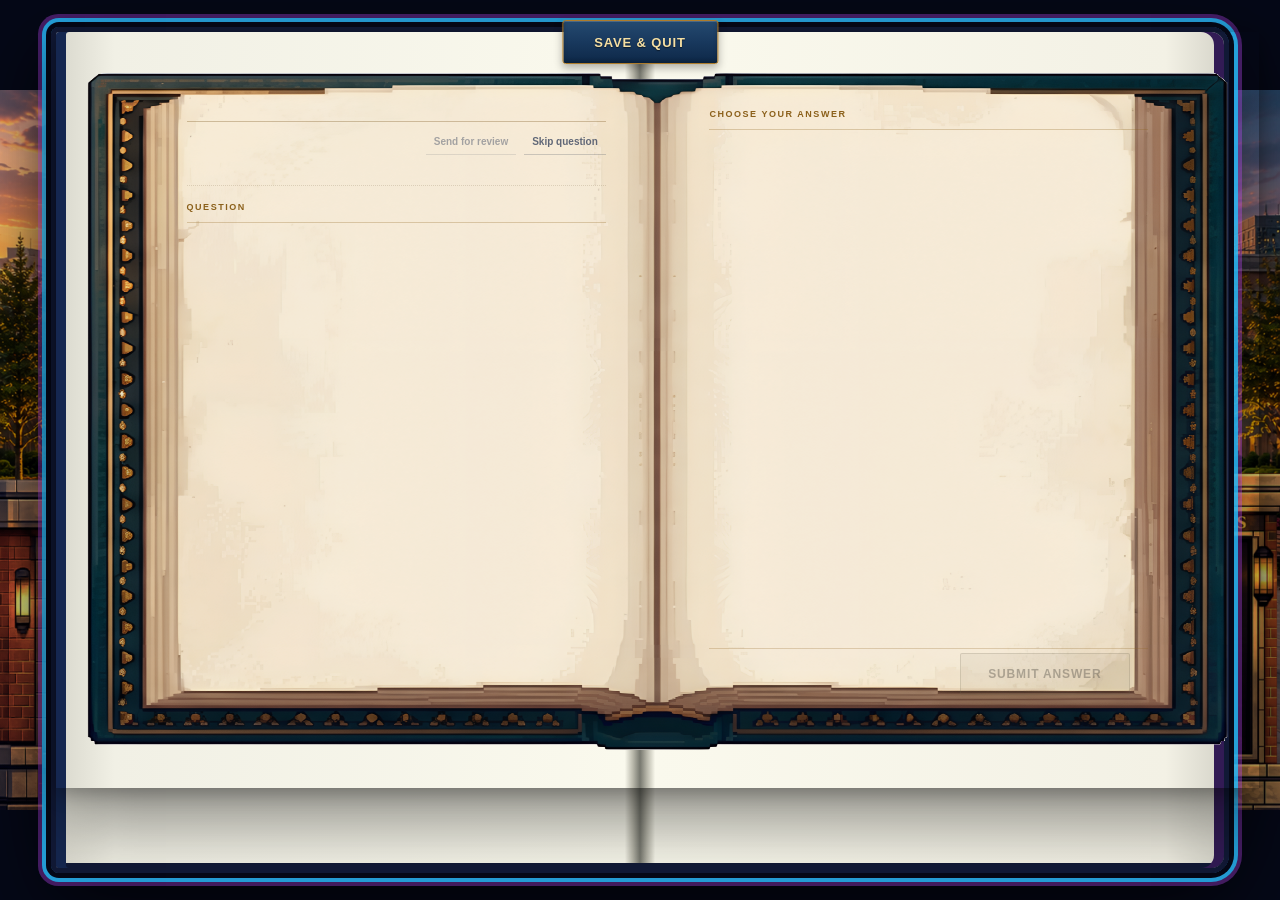
==== commit 5ec20122: "Publish rebuilt PrepFlow quiz interface" ====
--- a/web/index.html
+++ b/web/index.html
@@ -28,9 +28,11 @@
   <link rel="stylesheet" href="half-width-composition.css?v=20260723-1">
   <link rel="stylesheet" href="approved-book-buttons.css?v=20260724-books-1">
   <link rel="stylesheet" href="hospital-home.css?v=20260726-text-glow-1">
-  <link rel="stylesheet" href="quiz-builder-screen.css?v=20260813-pediatrics-shelf-1">
-  <link rel="stylesheet" href="mobile-portrait.css?v=20260814-question-references-1">
-  <link rel="stylesheet" href="generic-pack-catalog.css?v=20260813-pediatrics-shelf-1">
+  <link rel="stylesheet" href="quiz-builder-screen.css?v=20260728-openbook-consolidated-1">
+  <link rel="stylesheet" href="mobile-portrait.css?v=20260731-drug-reference-1">
+  <link rel="stylesheet" href="generic-pack-catalog.css">
+  <link rel="stylesheet" href="canonical-question-types.css">
+  <link rel="stylesheet" href="quiz-reading-screen.css?v=20260816-reading-book-1">
 </head>
 <body>
   <main class="app-shell">
@@ -94,14 +96,26 @@
         <header class="quiz-builder-header">
           <div>
             <h2>Build Your Quiz</h2>
-            <p>Choose one or more books, select chapters, then customize your quiz.</p>
-          </div>
-          <button id="close-quiz-builder" class="secondary-button">
-              <span class="command-label">Close</span>
-            </button>
+            <p>Select the chapters you need from the books above.</p>
+          </div>
         </header>
 
         <section class="subjects" aria-label="Quiz library" aria-live="polite"></section>
+
+        <div class="quiz-builder-shelf-plaques" aria-hidden="true">
+          <div class="quiz-builder-shelf-plaque fundamentals-plaque">
+            FUNDAMENTALS
+          </div>
+          <div class="quiz-builder-shelf-plaque pharm-plaque">
+            PHARM
+          </div>
+          <div class="quiz-builder-shelf-plaque medsurg-plaque">
+            MED-SURG
+          </div>
+          <div class="quiz-builder-shelf-plaque pediatrics-plaque">
+            PEDIATRICS
+          </div>
+        </div>
 
         <div id="mobile-carousel-tools" class="mobile-carousel-tools" hidden>
           <button id="mobile-choose-chapters" class="mobile-choose-chapters">
@@ -124,8 +138,6 @@
           hidden
         >
 
-        <div class="quiz-builder-shelf-plaques" aria-hidden="true"></div>
-
 
         <section class="builder-controls" aria-label="Quiz settings">
           <div class="builder-summary">
@@ -153,11 +165,13 @@
 
           <div class="builder-actions">
             <button id="clear-selections" class="secondary-button" disabled>
-              <span class="command-label">Clear Selection</span>
+              <span class="command-label">Clear<br>Selection</span>
+            </button>
+            <button id="close-quiz-builder" class="secondary-button">
+              <span class="command-label">Back<br>to Home</span>
             </button>
             <button id="build-quiz" class="start-button" disabled>
-              <span class="command-label">Start Quiz</span>
-              <span class="command-arrow" aria-hidden="true">▶</span>
+              <span class="command-label">Start<br>Quiz</span>
             </button>
           </div>
         </section>
@@ -171,6 +185,8 @@
       aria-labelledby="chapter-title"
       hidden
     >
+      <div class="chapter-book-hit-area" aria-hidden="true"></div>
+
       <div class="chapter-header">
         <button id="back-button" class="secondary-button">← Back to Quiz Builder</button>
 
@@ -204,6 +220,27 @@
         role="group"
         aria-labelledby="chapter-title"
       ></div>
+
+      <nav class="chapter-pagination" aria-label="Chapter spreads">
+        <button
+          id="chapter-previous"
+          class="chapter-page-arrow"
+          type="button"
+          hidden
+        >←</button>
+
+        <div
+          id="chapter-page-numbers"
+          class="chapter-page-numbers"
+        ></div>
+
+        <button
+          id="chapter-next"
+          class="chapter-page-arrow"
+          type="button"
+        >→</button>
+      </nav>
+
       <button id="done-chapters" class="start-button">Done — Return to Builder</button>
       <button id="start-button" class="start-button" disabled hidden>Start Studying</button>
     </section>
--- a/web/quiz-builder-screen.css
+++ b/web/quiz-builder-screen.css
@@ -5,87 +5,17 @@
   display: none !important;
 }
 
-.quiz-builder-screen {
-  position: fixed;
-  z-index: 90;
-  inset: 0;
-
-  display: grid;
-  place-items: center;
-  padding: clamp(18px, 4vw, 56px);
-
-  background: rgba(3, 6, 20, .72);
-  overflow: auto;
-}
-
 .quiz-builder-window {
-  width: min(1050px, 96vw);
-  max-height: 92vh;
-  overflow: auto;
-  padding: clamp(18px, 2.5vw, 32px);
-
-  border: 2px solid rgba(238, 193, 104, .7);
-  background: rgba(9, 13, 31, .97);
   color: #f2dfb6;
 }
 
-.quiz-builder-header {
-  display: grid;
-  grid-template-columns: 1fr auto;
-  gap: 20px;
-  align-items: start;
-  margin-bottom: 22px;
-}
-
-.quiz-builder-header h2,
-.quiz-builder-header p {
-  margin: 0;
-}
-
-.quiz-builder-header p {
-  margin-top: 6px;
-}
-
 .quiz-builder-screen .subjects {
-  position: static !important;
-  width: 100% !important;
-  margin: 0 !important;
-
-  display: grid !important;
-  grid-template-columns: repeat(3, minmax(0, 1fr)) !important;
-  gap: clamp(18px, 4vw, 52px) !important;
-
   transform: none !important;
-}
-
-.quiz-builder-screen .subject-card {
-  position: relative !important;
-  inset: auto !important;
-  margin: 0 auto !important;
-  transform: none;
-}
-
-.builder-controls {
-  margin-top: 24px;
-  display: grid;
-  grid-template-columns: minmax(220px, 1fr) auto auto;
-  gap: 16px;
-  align-items: center;
 }
 
 .builder-actions {
   display: flex;
   gap: 10px;
-}
-
-@media (max-width: 850px) {
-  .quiz-builder-screen .subjects {
-    grid-template-columns: 1fr !important;
-  }
-
-  .builder-controls {
-    grid-template-columns: 1fr;
-  }
 }
 
 /* Nursing-station Quiz Builder background — placement pass 1 */
@@ -102,35 +32,6 @@
     center / cover no-repeat;
 
   border: 2px solid rgba(238, 193, 104, 0.8);
-}
-
-/* Nursing-station Quiz Builder — book placement pass 1 */
-.quiz-builder-screen .subjects {
-  position: absolute !important;
-  z-index: 3;
-  left: 8% !important;
-  right: 8% !important;
-  top: 35% !important;
-  width: auto !important;
-  height: 42%;
-
-  display: grid !important;
-  grid-template-columns: repeat(3, minmax(0, 1fr)) !important;
-  gap: 7% !important;
-  align-items: end;
-  padding: 0 !important;
-}
-
-.quiz-builder-screen .subject-card {
-  width: min(215px, 20vw) !important;
-  height: auto !important;
-  align-self: end;
-}
-
-.quiz-builder-screen .approved-book-art {
-  display: block;
-  width: 100% !important;
-  height: auto !important;
 }
 
 /* Nursing-station Quiz Builder — control-band placement pass 1 */
@@ -161,21 +62,7 @@
   position: static;
 }
 
-/* Nursing-station Quiz Builder — header placement pass 1 */
-.quiz-builder-screen .quiz-builder-header {
-  position: absolute;
-  z-index: 6;
-  top: 3.5%;
-  left: 32%;
-  right: 3%;
-  margin: 0;
-
-  display: grid;
-  grid-template-columns: 1fr auto;
-  gap: 18px;
-  align-items: start;
-}
-
+/* Nursing-station Quiz Builder — header text treatment */
 .quiz-builder-screen .quiz-builder-header h2,
 .quiz-builder-screen .quiz-builder-header p {
   text-shadow:
@@ -241,60 +128,6 @@
   border: 0;
 }
 
-/* Nursing-station Quiz Builder — unified lower interface */
-.quiz-builder-screen .quiz-builder-header {
-  position: absolute;
-  z-index: 7;
-  left: 4%;
-  right: 4%;
-  bottom: 13.5%;
-  margin: 0;
-
-  display: grid;
-  grid-template-columns: auto minmax(0, 1fr) auto;
-  gap: 18px;
-  align-items: center;
-}
-
-.quiz-builder-screen .quiz-builder-header > div {
-  display: contents;
-}
-
-.quiz-builder-screen .quiz-builder-header h2 {
-  margin: 0;
-  white-space: nowrap;
-  font-size: clamp(20px, 2vw, 28px);
-}
-
-.quiz-builder-screen .quiz-builder-header p {
-  margin: 0;
-  min-width: 0;
-  font-size: clamp(13px, 1.15vw, 16px);
-}
-
-.quiz-builder-screen .builder-controls {
-  left: 3%;
-  right: 3%;
-  bottom: 2.5%;
-  height: 10%;
-  min-height: 74px;
-  padding: 10px 18px;
-
-  grid-template-columns:
-    minmax(190px, 1fr)
-    auto
-    auto
-    auto;
-  gap: 16px;
-}
-
-/* Let the artwork remain completely unobstructed above the lower band. */
-.quiz-builder-screen .quiz-builder-header,
-.quiz-builder-screen .builder-controls {
-  background: transparent;
-  border: 0;
-}
-
 /* Quiz Builder — force both live rows into the painted lower console */
 .quiz-builder-screen .quiz-builder-header {
   top: auto !important;
@@ -334,7 +167,6 @@
   text-transform: uppercase;
   white-space: nowrap;
 
-  cursor: pointer;
   transition:
     transform 140ms ease,
     box-shadow 140ms ease,
@@ -365,17 +197,8 @@
   transform: translateY(-2px);
 }
 
-.quiz-builder-screen #build-quiz:focus-visible,
-.quiz-builder-screen #clear-selections:focus-visible,
-.quiz-builder-screen #close-quiz-builder:focus-visible {
-  outline: 3px solid #fff2bd;
-  outline-offset: 3px;
-}
-
 .quiz-builder-screen #build-quiz:disabled,
 .quiz-builder-screen #clear-selections:disabled {
-  opacity: .42;
-  cursor: not-allowed;
   box-shadow: none;
 }
 
@@ -443,65 +266,9 @@
 
 .quiz-builder-screen .subject-card {
   position: absolute !important;
-  width: 16.5% !important;
   margin: 0 !important;
   pointer-events: auto;
 }
-
-.quiz-builder-screen .subject-card.fundamentals {
-  left: 12.5% !important;
-  top: 43.5% !important;
-}
-
-.quiz-builder-screen .subject-card.pharm {
-  left: 41.8% !important;
-  top: 44.2% !important;
-}
-
-.quiz-builder-screen .subject-card.med-surg {
-  left: 71.8% !important;
-  top: 43.8% !important;
-}
-
-.quiz-builder-screen .approved-book-art {
-  width: 100% !important;
-  height: auto !important;
-}
-
-/* Fundamentals seating pass 1 */
-.quiz-builder-screen .subject-card.fundamentals {
-  left: 12.8% !important;
-  top: 43.1% !important;
-  transform-origin: bottom center !important;
-  transform:
-    perspective(900px)
-    rotateZ(2.2deg)
-    rotateX(7deg)
-    skewX(-1.5deg) !important;
-}
-
-/* Fundamentals seating pass 2 */
-.quiz-builder-screen .subject-card.fundamentals {
-  left: 14.1% !important;
-  top: 42.7% !important;
-  transform:
-    perspective(900px)
-    rotateZ(.6deg)
-    rotateX(5deg)
-    skewX(-.5deg) !important;
-}
-
-/* Fundamentals seating pass 3 — measured horizontal correction */
-.quiz-builder-screen .subject-card.fundamentals {
-  left: 20.4% !important;
-  top: 42.7% !important;
-  transform:
-    perspective(900px)
-    rotateZ(.6deg)
-    rotateX(5deg)
-    skewX(-.5deg) !important;
-}
-
 
 /* Quiz Builder true-screen ownership — 2026-07-27 */
 
@@ -552,37 +319,9 @@
   border: 0;
 }
 
-/* Quiz Builder 16:9 book seating — first measured pass */
-.quiz-builder-screen .subject-card {
-  width: 12.2% !important;
-  height: auto !important;
-  top: 51.5% !important;
-  margin: 0 !important;
-  transform: none !important;
-  transform-origin: bottom center !important;
-}
-
-.quiz-builder-screen .subject-card.fundamentals {
-  left: 22.4% !important;
-}
-
-.quiz-builder-screen .subject-card.pharm {
-  left: 43.9% !important;
-}
-
-.quiz-builder-screen .subject-card.med-surg {
-  left: 69.3% !important;
-}
-
-.quiz-builder-screen .approved-book-art {
-  display: block !important;
-  width: 100% !important;
-  height: auto !important;
-}
-
 /* Quiz Builder books — authoritative resting coordinates */
 .quiz-builder-screen .subject-card {
-  width: 9.6% !important;
+  width: 12.5% !important;
 
   top: auto !important;
   bottom: 47.2% !important;
@@ -603,19 +342,19 @@
 }
 
 .quiz-builder-screen .subject-card.fundamentals {
-  left: calc(var(--fundamentals-station-x) - 4.8%) !important;
+  left: calc(var(--fundamentals-station-x) - 6.25%) !important;
 }
 
 .quiz-builder-screen .subject-card.pharm {
-  left: calc(var(--pharm-station-x) - 4.8%) !important;
+  left: calc(var(--pharm-station-x) - 6.25%) !important;
 }
 
 .quiz-builder-screen .subject-card.med-surg {
-  left: calc(var(--medsurg-station-x) - 4.8%) !important;
+  left: calc(var(--medsurg-station-x) - 6.25%) !important;
 }
 
 .quiz-builder-screen .subject-card.pediatrics {
-  left: calc(var(--pediatrics-station-x) - 4.8%) !important;
+  left: calc(var(--pediatrics-station-x) - 6.25%) !important;
 }
 
 .quiz-builder-screen .approved-book-art {
@@ -644,35 +383,27 @@
 /* Distances are calculated from each resting book center
    to the shared 50% horizontal preview coordinate. */
 .quiz-builder-screen .subject-card.fundamentals {
-  --book-launch-x: 24.1cqw;
-  --book-center-scale: 2.11;
-  --book-center-pulse-scale: 2.23;
+  --book-launch-x: 34.5cqw;
+  --book-center-scale: 1.62;
+  --book-center-pulse-scale: 1.72;
 }
 
 .quiz-builder-screen .subject-card.pharm {
-  --book-launch-x: 0.4cqw;
-  --book-center-scale: 2.11;
-  --book-center-pulse-scale: 2.23;
+  --book-launch-x: 11.5cqw;
+  --book-center-scale: 1.62;
+  --book-center-pulse-scale: 1.72;
 }
 
 .quiz-builder-screen .subject-card.med-surg {
   --book-launch-x: -11.5cqw;
-  --book-center-scale: 2.11;
-  --book-center-pulse-scale: 2.23;
-}
-
-.quiz-builder-screen .subject-card.fundamentals {
-  --book-launch-x: 34.5cqw;
-}
-
-.quiz-builder-screen .subject-card.pharm {
-  --book-launch-x: 11.5cqw;
+  --book-center-scale: 1.62;
+  --book-center-pulse-scale: 1.72;
 }
 
 .quiz-builder-screen .subject-card.pediatrics {
   --book-launch-x: -34.5cqw;
-  --book-center-scale: 2.11;
-  --book-center-pulse-scale: 2.23;
+  --book-center-scale: 1.62;
+  --book-center-pulse-scale: 1.72;
 }
 
 .quiz-builder-screen .approved-book-art {
@@ -952,7 +683,7 @@
   left: var(--pharm-station-x);
 }
 
-.quiz-builder-shelf-plaque.med-surg-plaque {
+.quiz-builder-shelf-plaque.medsurg-plaque {
   left: var(--medsurg-station-x);
 }
 
@@ -1022,15 +753,15 @@
 /* Shared real open-book chapter state — authoritative interior */
 
 /*
-  The existing chapter controls remain functional HTML. Only their visual
-  shell changes. The nursing-station artwork remains the responsive 16:9
-  coordinate plane beneath this state.
+  The nursing-station scene remains beneath the approved open-book artwork.
+  Chapter selection state and navigation behavior are handled by app.js;
+  this block owns only the finished desktop book interior.
 */
+
 body.real-book-chapters .quiz-builder-screen {
   display: grid !important;
 }
 
-/* Hide the resting builder controls while preserving the scene background. */
 body.real-book-chapters .quiz-builder-header,
 body.real-book-chapters .quiz-builder-screen .subjects,
 body.real-book-chapters .quiz-builder-shelf-plaques,
@@ -1038,17 +769,14 @@
   visibility: hidden !important;
 }
 
-/*
-  Replace the synthetic CSS textbook with the approved real open-book artwork.
-  Geometry matches the tested transition preview.
-*/
 body.real-book-chapters .chapter-screen {
   --book-accent: #263d70;
-  --book-stage-unit: min(1vw, calc(1dvh * 16 / 9));
+  --book-brass: #b58c45;
+  --book-ink: #172540;
+  --book-muted: #657087;
 
   position: fixed;
   z-index: 100;
-
   inset: auto;
   left: 50%;
   top: 50%;
@@ -1060,49 +788,47 @@
 
   margin: 0;
   padding: 0;
-
   display: block;
-
   overflow: hidden;
 
   border: 0;
   border-radius: 0;
-
   background:
     url("images/quiz-builder/books/quizbook-transparent.png?v=20260728-clean-preview-1")
     50% 48% / 58% auto no-repeat;
-
   box-shadow: none;
 
-  color: #111a31;
+  color: var(--book-ink);
 
   transform: translate(-50%, -50%);
   animation: none;
 }
 
-/* Remove the old synthetic binding and page texture. */
 body.real-book-chapters .chapter-screen::before,
 body.real-book-chapters .chapter-screen::after {
   content: none;
 }
 
-/* Header seated across the upper page area. */
+/* ------------------------------------------------------------
+   Upper book header
+   ------------------------------------------------------------ */
+
 body.real-book-chapters .chapter-header {
   position: absolute;
-  z-index: 7;
+  z-index: 8;
 
   left: 27%;
-  top: 19.8%;
+  top: 20.4%;
   width: 46%;
-  height: 10.6%;
-
-  padding: 0;
+  height: 8.2%;
 
   display: grid;
   grid-template-columns: repeat(2, minmax(0, 1fr));
+  column-gap: 2.4cqw;
   align-items: center;
-  column-gap: 2.4cqw;
-
+
+  margin: 0;
+  padding: 0;
   border: 0;
 }
 
@@ -1112,253 +838,361 @@
 
 body.real-book-chapters .chapter-book-heading {
   grid-column: 1;
-
   min-width: 0;
-  padding-top: .25cqw;
-
+  padding: .55cqw 1.2cqw 0;
   text-align: center;
 }
 
 body.real-book-chapters .chapter-header h2 {
   margin: 0;
 
-  color: #132342;
-  font-family: Arial, Helvetica, sans-serif;
-  font-size: clamp(1.18rem, 1.95cqw, 1.88rem);
-  font-weight: 900;
-  letter-spacing: .025em;
-  line-height: 1;
+  color: #182743;
+  font-family: Georgia, "Times New Roman", serif;
+  font-size: 1.78cqw;
+  font-weight: 800;
+  line-height: .98;
+  letter-spacing: .01em;
   text-transform: uppercase;
+  text-shadow:
+    0 .045cqw 0 rgba(255, 255, 255, .72),
+    0 .08cqw .1cqw rgba(55, 43, 25, .18);
 }
 
 body.real-book-chapters .chapter-header p {
-  margin: .28cqw 0 0;
-
-  color: #536079;
-  font-family: Arial, Helvetica, sans-serif;
-  font-size: clamp(.52rem, .7cqw, .74rem);
-  font-weight: 800;
-  letter-spacing: .055em;
-  text-transform: uppercase;
-}
-
+  display: none;
+}
+
+/* Large, independent book-exit control. */
 body.real-book-chapters #back-button {
   position: absolute;
-  left: 0;
-  top: calc(var(--book-stage-unit) * -.4);
-
-  padding:
-    calc(var(--book-stage-unit) * .52)
-    calc(var(--book-stage-unit) * .78);
-
-  border:
-    calc(var(--book-stage-unit) * .12)
-    solid
-    #c8aa61;
-  border-radius: calc(var(--book-stage-unit) * .12);
+  z-index: 10;
+
+  left: .35cqw;
+  top: -1.9cqw;
+
+  min-width: 9.6cqw;
+  min-height: 2.4cqw;
+  margin: 0;
+  padding: .55cqw 1cqw;
+
+  display: inline-flex;
+  align-items: center;
+  justify-content: center;
+
+  border: .1cqw solid #c8aa61;
+  border-radius: .12cqw;
 
   background:
     linear-gradient(
       to bottom,
-      #1b315d,
-      #0b1731
+      #1c3156,
+      #0b1831
     );
 
   color: #f4dc9d;
 
+  font-family: Arial, Helvetica, sans-serif;
+  font-size: .78cqw;
+  font-weight: 850;
+  line-height: 1;
+  letter-spacing: .035em;
+  text-transform: uppercase;
+  white-space: nowrap;
+
   box-shadow:
-    inset 0 calc(var(--book-stage-unit) * .06) 0
-      rgba(255, 255, 255, .14),
-    0 calc(var(--book-stage-unit) * .12)
-      calc(var(--book-stage-unit) * .2)
-      rgba(0, 0, 0, .32);
-
+    inset 0 .06cqw 0 rgba(255, 255, 255, .14),
+    0 .12cqw .2cqw rgba(0, 0, 0, .32);
+
+  transform: none;
+  animation: none;
+}
+
+/* Persistent right-page summary. */
+.chapter-selection-summary {
+  display: none;
+}
+
+body.real-book-chapters .chapter-selection-summary {
+  grid-column: 2;
+
+  min-width: 0;
+  padding: 0 1.4cqw;
+
+  display: grid;
+  justify-items: center;
+  align-content: center;
+  gap: .18cqw;
+
+  color: #17294c;
   font-family: Arial, Helvetica, sans-serif;
-  font-size: calc(var(--book-stage-unit) * .62);
+  text-align: center;
+  text-transform: none;
+}
+
+body.real-book-chapters .chapter-selection-summary strong {
+  color: #1b2d4e;
+  font-family: Georgia, "Times New Roman", serif;
+  font-size: 1.08cqw;
+  font-weight: 800;
+  line-height: 1;
+  letter-spacing: .01em;
+  text-shadow:
+    0 .04cqw 0 rgba(255, 255, 255, .7),
+    0 .06cqw .08cqw rgba(61, 47, 27, .14);
+}
+
+body.real-book-chapters .chapter-selection-summary span {
+  display: block;
+  color: #263d70;
+  font-size: .72cqw;
   font-weight: 900;
-  letter-spacing: .035em;
-  line-height: 1;
-  text-transform: uppercase;
-
-  transform-origin: center;
-  animation:
-    prepflow-book-return-pulse
-    2.2s
-    ease-in-out
-    infinite;
-
-  will-change: transform, box-shadow, color;
-}
-
-/* Existing hidden utility controls remain hidden. */
+  line-height: 1.08;
+  letter-spacing: .02em;
+}
+
+body.real-book-chapters #selected-chapter-numbers {
+  margin-top: .08cqw;
+  color: #58647c;
+  font-size: .67cqw;
+  font-weight: 800;
+  letter-spacing: .01em;
+  line-height: 1.1;
+  text-transform: none;
+}
+
+/* ------------------------------------------------------------
+   Ten-chapter spread
+   ------------------------------------------------------------ */
+
 body.real-book-chapters .chapter-actions {
   display: contents;
 }
 
-/* Chapters occupy the two usable page surfaces. */
+body.real-book-chapters #selection-count,
+body.real-book-chapters #done-chapters,
+body.real-book-chapters #start-button {
+  display: none !important;
+}
+
 body.real-book-chapters .chapter-list {
   position: absolute;
   z-index: 7;
 
-  left: 27%;
-  right: 27%;
+  left: 27.4%;
+  right: 27.4%;
   top: 29.2%;
-  bottom: 29.7%;
+  bottom: 32.4%;
 
   min-height: 0;
-  padding: 0 .65cqw;
+  margin: 0;
+  padding: 0 .55cqw;
 
   display: grid;
   grid-template-columns: repeat(2, minmax(0, 1fr));
-  grid-auto-rows: calc((100% - 2.2cqw) / 5);
-  align-content: start;
-  gap: .55cqw 2.2cqw;
-
-  overflow-y: auto;
-}
-
+  grid-template-rows:
+    repeat(var(--chapter-rows-per-page, 5), minmax(0, 1fr));
+  grid-auto-flow: column;
+  gap: .38cqw 2.15cqw;
+
+  overflow: hidden;
+}
+
+/*
+  Chapter entries are printed into the page instead of rendered as web cards.
+*/
 body.real-book-chapters .chapter-option {
+  position: relative;
+
+  width: 100%;
   height: 100%;
   min-height: 0;
+
   margin: 0 !important;
-  padding: .5cqw .68cqw;
+  padding: .36cqw .52cqw .34cqw .62cqw;
 
   display: flex;
   align-items: center;
 
-  border: .08cqw solid #9a8a68;
-  border-left: .24cqw solid #263d70;
-  border-radius: .08cqw;
-
-  background:
-    linear-gradient(
-      to bottom,
-      rgba(255, 254, 246, .94),
-      rgba(239, 232, 211, .9)
-    );
-
-  box-shadow:
-    inset 0 .05cqw 0 rgba(255, 255, 255, .8),
-    0 .08cqw .12cqw rgba(35, 31, 24, .14);
-
-  color: #16233e;
+  border: 0;
+  border-bottom: .055cqw solid rgba(74, 68, 53, .25);
+  border-radius: 0;
+
+  background: transparent;
+  box-shadow: none;
+
+  color: var(--book-ink);
+  cursor: pointer;
 
   transition:
-    transform 120ms ease,
-    border-color 120ms ease,
-    background 120ms ease,
-    box-shadow 120ms ease;
+    background-color 120ms ease,
+    color 120ms ease;
+}
+
+body.real-book-chapters .chapter-option input {
+  position: absolute;
+  opacity: 0;
+  pointer-events: none;
 }
 
 body.real-book-chapters .chapter-option-text {
   display: block;
   width: 100%;
-  padding-right: 3.6cqw;
+  padding: 0 1.2cqw 0 0;
 }
 
 body.real-book-chapters .chapter-name {
   display: block;
 
   color: #172540;
-  font-family: Arial, Helvetica, sans-serif;
-  font-size: .79cqw;
-  font-weight: 850;
-  letter-spacing: .003em;
-  line-height: 1.16;
+  font-family: Georgia, "Times New Roman", serif;
+  font-size: .82cqw;
+  font-weight: 700;
+  line-height: 1.13;
+  letter-spacing: .002em;
+  text-shadow:
+    0 .035cqw 0 rgba(255, 255, 255, .72),
+    0 .055cqw .07cqw rgba(58, 47, 30, .15);
 }
 
 body.real-book-chapters .chapter-count {
   display: block;
-  margin-top: .18cqw;
-
-  color: #677187;
+  margin-top: .12cqw;
+
+  color: #665f53;
   font-family: Arial, Helvetica, sans-serif;
-  font-size: .55cqw;
+  font-size: .58cqw;
   font-weight: 800;
-  letter-spacing: .02em;
-}
-
-body.real-book-chapters
-.chapter-option:has(input:checked) {
-  border-color: #b69245;
-  border-left-color: #b69245;
-
+  line-height: 1;
+  letter-spacing: .01em;
+  text-shadow: 0 .035cqw 0 rgba(255, 255, 255, .62);
+}
+
+body.real-book-chapters .chapter-option:has(input:checked) {
   background:
     linear-gradient(
-      to bottom,
-      rgba(255, 248, 219, .98),
-      rgba(236, 218, 166, .94)
+      to right,
+      rgba(216, 185, 111, .22),
+      rgba(216, 185, 111, .04)
     );
 
   box-shadow:
-    inset 0 0 0 .08cqw rgba(255, 245, 196, .85),
-    0 0 .35cqw rgba(181, 143, 59, .28);
-
-  animation:
-    prepflow-selected-chapter-pulse
-    2.2s
-    ease-in-out
-    infinite;
-
-  will-change: box-shadow, border-color;
-}
-
-body.real-book-chapters
-.chapter-option:has(input:checked)::after {
-  right: .45cqw;
-
-  color: #20365e;
+    inset .16cqw 0 0 var(--book-brass);
+
+  animation: none;
+}
+
+body.real-book-chapters .chapter-option:has(input:checked)::after {
+  content: "✓";
+  position: absolute;
+  right: .36cqw;
+  top: 50%;
+
+  color: #7e5b24;
   font-family: Arial, Helvetica, sans-serif;
-  font-size: clamp(.34rem, .42cqw, .47rem);
+  font-size: .8cqw;
   font-weight: 900;
-  letter-spacing: .045em;
-}
-
-/* Legacy chapter-screen controls are not used by the real open-book interior. */
-body.real-book-chapters #selection-count,
-body.real-book-chapters #done-chapters {
+  line-height: 1;
+
+  transform: translateY(-50%);
+}
+
+/* ------------------------------------------------------------
+   Spread navigation
+   ------------------------------------------------------------ */
+
+body.real-book-chapters .chapter-pagination {
+  position: absolute;
+  z-index: 9;
+
+  left: 29%;
+  right: 29%;
+  bottom: 25.7%;
+
+  min-height: 2.2cqw;
+
+  display: flex;
+  align-items: center;
+  justify-content: center;
+  gap: .45cqw;
+
+  margin: 0;
+  padding: 0;
+
+  background: transparent;
+}
+
+body.real-book-chapters .chapter-page-numbers {
+  flex: 1;
+  display: grid;
+  grid-template-columns: minmax(0, 1fr) minmax(0, 1fr);
+  column-gap: 3.3cqw;
+  align-items: center;
+}
+
+body.real-book-chapters .chapter-page-number-group {
+  display: flex;
+  align-items: center;
+  justify-content: space-evenly;
+  min-width: 0;
+}
+
+body.real-book-chapters .chapter-page-number-group-left {
+  grid-column: 1;
+}
+
+body.real-book-chapters .chapter-page-number-group-right {
+  grid-column: 2;
+}
+
+body.real-book-chapters .chapter-page-number,
+body.real-book-chapters .chapter-page-arrow {
+  min-width: 1.5cqw;
+  height: 1.6cqw;
+  margin: 0;
+  padding: 0 .32cqw;
+
+  display: inline-flex;
+  align-items: center;
+  justify-content: center;
+
+  border: 0;
+  border-radius: 0;
+
+  background: transparent;
+  color: #536079;
+
+  font-family: Arial, Helvetica, sans-serif;
+  font-size: .91cqw;
+  font-weight: 900;
+  font-variant-numeric: tabular-nums;
+  text-shadow:
+    0 .035cqw 0 rgba(255, 255, 255, .62),
+    0 .05cqw .07cqw rgba(55, 43, 26, .16);
+  line-height: 1;
+
+  cursor: pointer;
+}
+
+body.real-book-chapters .chapter-page-number.active {
+  color: #15294e;
+  text-decoration: underline;
+  text-decoration-color: #b58c45;
+  text-decoration-thickness: .1cqw;
+  text-underline-offset: .18cqw;
+}
+
+body.real-book-chapters .chapter-page-arrow {
+  color: #704915;
+  font-size: 1.5cqw;
+  font-weight: 900;
+  text-shadow:
+    0 0 .12cqw rgba(225, 181, 84, .38),
+    0 .05cqw .06cqw rgba(55, 41, 21, .2);
+}
+
+body.real-book-chapters .chapter-page-arrow[hidden] {
   display: none !important;
 }
-
-.chapter-selection-summary {
-  display: none;
-}
-
-body.real-book-chapters .chapter-selection-summary {
-  grid-column: 2;
-
-  min-width: 0;
-  padding-top: 0;
-
-  display: grid;
-
-  transform: translateY(-.62cqw);
-  justify-items: center;
-  align-content: center;
-  gap: .3cqw;
-
-  color: #17294c;
-  font-family: Arial, Helvetica, sans-serif;
-  text-align: center;
-  text-transform: uppercase;
-}
-
-body.real-book-chapters .chapter-selection-summary strong {
-  color: #17294c;
-  font-size: clamp(.82rem, 1.12cqw, 1.2rem);
-  font-weight: 900;
-  letter-spacing: .05em;
-}
-
-body.real-book-chapters .chapter-selection-summary span {
-  display: block;
-
-  color: #263d70;
-  font-size: clamp(.68rem, .9cqw, .98rem);
-  font-weight: 900;
-  letter-spacing: .025em;
-}
-
 
 /* Open-book return interaction — authoritative Back-button behavior. */
 
@@ -1531,205 +1365,666 @@
 }
 
 
-/* Real open-book chapter-card interaction states — authoritative. */
-
-/* Mouse targeting feedback for an unselected chapter. */
+/* Real open-book chapter interaction — finished illuminated treatment. */
+
+/*
+  Chapters behave like marked entries in a reference book, not raised web
+  buttons. Hover brightens the ink. Selection remains steadily illuminated.
+*/
+
+body.real-book-chapters .chapter-option {
+  transform: none !important;
+}
+
 body.real-book-chapters
 .chapter-option:not(:has(input:checked)):hover {
-  z-index: 2;
-
-  transform:
-    translateY(-.16cqw)
-    scale(1.015);
-
-  border-color: #b9a16d;
-  border-left-color: #35548d;
+  background: transparent;
+  box-shadow: none;
+  transform: none;
+}
+
+body.real-book-chapters
+.chapter-option:not(:has(input:checked)):hover .chapter-name {
+  color: #102f63;
+
+  text-shadow:
+    0 .035cqw 0 rgba(255, 255, 255, .9),
+    0 0 .08cqw rgba(255, 232, 164, .95),
+    0 0 .2cqw rgba(224, 178, 68, .82),
+    0 0 .38cqw rgba(189, 133, 31, .48);
+}
+
+body.real-book-chapters
+.chapter-option:not(:has(input:checked)):hover .chapter-count {
+  color: #8a641e;
+
+  text-shadow:
+    0 0 .1cqw rgba(255, 224, 137, .75);
+}
+
+body.real-book-chapters
+.chapter-option:not(:has(input:checked)):hover::before {
+  content: "";
+
+  position: absolute;
+  left: .08cqw;
+  top: 23%;
+  bottom: 23%;
+  width: .09cqw;
+
+  border-radius: 999px;
+  background: #b7862e;
+
+  box-shadow:
+    0 0 .1cqw rgba(255, 229, 151, .95),
+    0 0 .24cqw rgba(210, 155, 45, .82);
+}
+
+body.real-book-chapters
+.chapter-option:has(input:checked) {
+  background: transparent;
+  box-shadow: none;
+  transform: none;
+  animation: none;
+}
+
+body.real-book-chapters
+.chapter-option:has(input:checked) .chapter-name {
+  color: #0d2b5d;
+
+  text-shadow:
+    0 .035cqw 0 rgba(255, 255, 255, .95),
+    0 0 .09cqw rgba(255, 236, 177, 1),
+    0 0 .22cqw rgba(230, 181, 67, .9),
+    0 0 .42cqw rgba(187, 129, 27, .58);
+}
+
+body.real-book-chapters
+.chapter-option:has(input:checked) .chapter-count {
+  color: #8d6418;
+
+  text-shadow:
+    0 0 .1cqw rgba(255, 229, 150, .95),
+    0 0 .2cqw rgba(205, 151, 46, .5);
+}
+
+body.real-book-chapters
+.chapter-option:has(input:checked)::before {
+  content: "";
+
+  position: absolute;
+  left: .08cqw;
+  top: 20%;
+  bottom: 20%;
+  width: .1cqw;
+
+  border-radius: 999px;
+  background: #ae7920;
+
+  box-shadow:
+    0 0 .1cqw rgba(255, 236, 178, 1),
+    0 0 .28cqw rgba(219, 161, 46, .95);
+}
+
+body.real-book-chapters
+.chapter-option:has(input:checked)::after {
+  content: "✓";
+
+  position: absolute;
+  right: .38cqw;
+  top: 50%;
+
+  color: #8b641e;
+
+  font-family: Arial, Helvetica, sans-serif;
+  font-size: .9cqw;
+  font-weight: 900;
+  line-height: 1;
+
+  text-shadow:
+    0 0 .12cqw rgba(255, 226, 132, .88),
+    0 0 .25cqw rgba(205, 158, 54, .5);
+
+  transform: translateY(-50%);
+}
+
+body.real-book-chapters
+.chapter-option:has(input:focus-visible) {
+  outline: .1cqw solid rgba(38, 61, 112, .78);
+  outline-offset: .08cqw;
+
+  box-shadow:
+    0 0 .22cqw rgba(218, 173, 68, .42);
+}
+
+/* Current spread is emphasized without turning pagination into buttons. */
+body.real-book-chapters .chapter-page-number.active {
+  color: #18315d;
+
+  text-decoration: underline;
+  text-decoration-color: #aa7d32;
+  text-decoration-thickness: .11cqw;
+  text-underline-offset: .2cqw;
+
+  text-shadow:
+    0 0 .12cqw rgba(234, 196, 103, .55),
+    0 .035cqw 0 rgba(255, 255, 255, .7);
+}
+
+body.real-book-chapters
+.chapter-page-number:not(.active):hover,
+body.real-book-chapters .chapter-page-arrow:hover {
+  color: #8b601b;
+  text-shadow:
+    0 0 .15cqw rgba(226, 185, 88, .58);
+}
+
+/* The larger return control remains steady rather than pulsing. */
+body.real-book-chapters #back-button {
+  animation: none;
+}
+
+body.real-book-chapters #back-button:hover,
+body.real-book-chapters #back-button:focus-visible {
+  color: #fff7d3;
+  border-color: #dfc174;
+
+  box-shadow:
+    inset 0 .06cqw 0 rgba(255, 255, 255, .2),
+    0 .14cqw .24cqw rgba(0, 0, 0, .34),
+    0 0 .34cqw rgba(238, 193, 104, .42);
+
+  transform: none;
+}
+
+/* Transparent interaction surface covering only the physical open book. */
+body.real-book-chapters .chapter-book-hit-area {
+  position: absolute;
+  z-index: 5;
+
+  left: 25.5%;
+  right: 25.5%;
+  top: 17%;
+  bottom: 23%;
+
+  background: transparent;
+  pointer-events: auto;
+}
+
+/* ============================================================
+   PrepFlow Quiz Builder — authoritative finished console
+   ============================================================ */
+
+/*
+  Painted console safe area in the responsive 16:9 artwork:
+  approximately y = 82.5% through 97%.
+  Every Builder control below is positioned from that same plane.
+*/
+
+.quiz-builder-screen {
+  --pf-console-navy-top: #1c3156;
+  --pf-console-navy-bottom: #0b1831;
+  --pf-console-brass: #a97c38;
+  --pf-console-brass-bright: #e8c873;
+  --pf-console-cream: #f5dda1;
+}
+
+
+/* ------------------------------------------------------------
+   Console heading
+   ------------------------------------------------------------ */
+
+.quiz-builder-screen .quiz-builder-header {
+  position: absolute !important;
+  z-index: 7 !important;
+
+  left: 5.2% !important;
+  top: 84.25% !important;
+  right: auto !important;
+  bottom: auto !important;
+
+  width: 61% !important;
+  height: 4.2% !important;
+
+  margin: 0 !important;
+  padding: 0 !important;
+
+  display: flex !important;
+  align-items: center !important;
+  gap: 1.35cqw !important;
+
+  background: transparent !important;
+  border: 0 !important;
+}
+
+.quiz-builder-screen .quiz-builder-header > div {
+  display: contents !important;
+}
+
+.quiz-builder-screen .quiz-builder-header h2 {
+  margin: 0 !important;
+
+  color: #f6dfa2 !important;
+  font-family: Georgia, "Times New Roman", serif !important;
+  font-size: 2.05cqw !important;
+  font-weight: 800 !important;
+  line-height: 1 !important;
+
+  white-space: nowrap !important;
+
+  text-shadow:
+    0 .08cqw .12cqw rgba(0, 0, 0, .9) !important;
+}
+
+.quiz-builder-screen .quiz-builder-header p {
+  margin: 0 !important;
+
+  color: #f3e1b3 !important;
+  font-family: Arial, Helvetica, sans-serif !important;
+  font-size: 1.46cqw !important;
+  font-weight: 750 !important;
+  line-height: 1 !important;
+
+  white-space: nowrap !important;
+
+  text-shadow:
+    0 .06cqw .1cqw rgba(0, 0, 0, .85) !important;
+}
+
+
+/* ------------------------------------------------------------
+   Remove wrapper geometry. Children use scene coordinates.
+   ------------------------------------------------------------ */
+
+.quiz-builder-screen .builder-controls {
+  display: contents !important;
+}
+
+.quiz-builder-screen .builder-summary,
+.quiz-builder-screen .builder-block-size,
+.quiz-builder-screen .order-mode-toggle,
+.quiz-builder-screen .builder-actions {
+  position: absolute !important;
+  z-index: 8 !important;
+}
+
+
+/* ------------------------------------------------------------
+   Lower information/settings line
+   ------------------------------------------------------------ */
+
+.quiz-builder-screen .builder-summary {
+  left: 5.8% !important;
+  top: 90.15% !important;
+  right: auto !important;
+  bottom: auto !important;
+
+  margin: 0 !important;
+  padding: 0 !important;
+}
+
+.quiz-builder-screen .builder-summary strong {
+  display: block !important;
+  margin: 0 !important;
+
+  color: #f7e1a6 !important;
+  font-family: Arial, Helvetica, sans-serif !important;
+  font-size: 1.2cqw !important;
+  font-weight: 900 !important;
+  line-height: 1 !important;
+
+  white-space: nowrap !important;
+}
+
+.quiz-builder-screen #builder-book-count {
+  display: block !important;
+  margin-top: .18cqw;
+
+  font-family: Arial, Helvetica, sans-serif;
+  font-size: .82cqw;
+  font-weight: 800;
+  line-height: 1;
+  letter-spacing: .035em;
+  text-transform: uppercase;
+  color: #f2dfb6;
+}
+
+
+/* Questions per block */
+.quiz-builder-screen .builder-block-size {
+  left: 25.7% !important;
+  top: 89.45% !important;
+  right: auto !important;
+  bottom: auto !important;
+
+  margin: 0 !important;
+  padding: 0 !important;
+
+  display: flex !important;
+  align-items: center !important;
+  gap: .5cqw !important;
+
+  color: #f4dda3 !important;
+
+  font-family: Arial, Helvetica, sans-serif !important;
+  font-size: 1.03cqw !important;
+  font-weight: 900 !important;
+
+  white-space: nowrap !important;
+}
+
+.quiz-builder-screen #global-block-size {
+  width: 3.45cqw !important;
+  min-width: 0 !important;
+  max-width: none !important;
+
+  height: 2.35cqw !important;
+  min-height: 0 !important;
+  max-height: none !important;
+
+  margin: 0 !important;
+  padding: 0 .95cqw 0 .45cqw !important;
+
+  border: .08cqw solid var(--pf-console-brass) !important;
+  border-radius: .2cqw !important;
+
+  background: #10203d !important;
+  color: #fff0bf !important;
+
+  font-family: Arial, Helvetica, sans-serif !important;
+  font-size: 1.02cqw !important;
+  font-weight: 900 !important;
+
+  box-shadow:
+    inset 0 .08cqw .16cqw rgba(0, 0, 0, .48) !important;
+}
+
+
+/* Source order / Shuffle */
+.quiz-builder-screen .order-mode-toggle {
+  left: 45.2% !important;
+  top: 89.75% !important;
+  right: auto !important;
+  bottom: auto !important;
+
+  margin: 0 !important;
+  padding: 0 !important;
+
+  display: flex !important;
+  align-items: center !important;
+  gap: .42cqw !important;
+
+  color: #f4dda3 !important;
+
+  font-family: Arial, Helvetica, sans-serif !important;
+  font-size: 1.03cqw !important;
+  font-weight: 900 !important;
+
+  white-space: nowrap !important;
+}
+
+.quiz-builder-screen .order-mode-track {
+  position: relative !important;
+
+  width: 3.35cqw !important;
+  height: 1.6cqw !important;
+
+  border: .08cqw solid var(--pf-console-brass) !important;
+  border-radius: 1cqw !important;
+
+  background: #0d1930 !important;
+
+  box-shadow:
+    inset 0 .12cqw .25cqw rgba(0, 0, 0, .58) !important;
+}
+
+.quiz-builder-screen .order-mode-track > span {
+  position: absolute !important;
+  top: .17cqw !important;
+  left: .17cqw !important;
+
+  width: 1.1cqw !important;
+  height: 1.1cqw !important;
+
+  border: .07cqw solid #7e5a29 !important;
+  border-radius: 50% !important;
+
+  background:
+    linear-gradient(to bottom, #e6c975, #a67731) !important;
+
+  transition: transform 140ms ease !important;
+}
+
+.quiz-builder-screen #shuffle-questions:checked + .order-mode-track > span {
+  transform: translateX(1.64cqw) !important;
+}
+
+
+/* ------------------------------------------------------------
+   Three-command bank
+   Explicitly centered inside the painted console safe area.
+   ------------------------------------------------------------ */
+
+.quiz-builder-screen .builder-actions {
+  top: 83.8% !important;
+  right: 4.8% !important;
+  bottom: auto !important;
+  left: auto !important;
+
+  width: 27% !important;
+  height: 11.6% !important;
+
+  margin: 0 !important;
+  padding: 0 !important;
+
+  display: grid !important;
+  grid-template-columns: repeat(3, minmax(0, 1fr)) !important;
+  grid-template-rows: 1fr !important;
+  gap: .58cqw !important;
+
+  transform: none !important;
+}
+
+.quiz-builder-screen #clear-selections,
+.quiz-builder-screen #close-quiz-builder,
+.quiz-builder-screen #build-quiz {
+  position: relative !important;
+  inset: auto !important;
+
+  width: 100% !important;
+  height: 100% !important;
+
+  min-width: 0 !important;
+  min-height: 0 !important;
+
+  margin: 0 !important;
+  padding: .5cqw !important;
+
+  display: flex !important;
+  align-items: center !important;
+  justify-content: center !important;
+
+  border: .09cqw solid var(--pf-console-brass) !important;
+  border-radius: .24cqw !important;
 
   background:
     linear-gradient(
       to bottom,
-      rgba(255, 255, 250, .98),
-      rgba(243, 236, 214, .96)
-    );
+      var(--pf-console-navy-top),
+      var(--pf-console-navy-bottom)
+    ) !important;
+
+  color: #f3dda2 !important;
 
   box-shadow:
-    inset 0 .05cqw 0 rgba(255, 255, 255, .92),
-    0 .12cqw .22cqw rgba(35, 31, 24, .22),
-    0 0 .22cqw rgba(74, 105, 161, .18);
-}
-
-/* Hovering a selected chapter pauses the pulse at its brightest state. */
-body.real-book-chapters
-.chapter-option:has(input:checked):hover {
-  z-index: 2;
-
-  transform:
-    translateY(-.16cqw)
-    scale(1.015);
-  animation: none;
-
-  border-color: #c9a84f;
-  border-left-color: #c9a84f;
+    inset 0 .08cqw 0 rgba(255, 246, 211, .13),
+    inset 0 -.12cqw 0 rgba(0, 0, 0, .26),
+    0 .12cqw .22cqw rgba(0, 0, 0, .38) !important;
+
+  font-family: Arial, Helvetica, sans-serif !important;
+  font-size: 1.12cqw !important;
+  font-weight: 900 !important;
+  line-height: 1.05 !important;
+  letter-spacing: .025em !important;
+  text-align: center !important;
+  text-transform: uppercase !important;
+
+  transform: none !important;
+}
+
+.quiz-builder-screen #build-quiz {
+  font-size: 1.5cqw !important;
+}
+
+.quiz-builder-screen #clear-selections .command-label,
+.quiz-builder-screen #close-quiz-builder .command-label,
+.quiz-builder-screen #build-quiz .command-label {
+  width: 100% !important;
+  margin: 0 !important;
+
+  color: inherit !important;
+  font: inherit !important;
+  line-height: inherit !important;
+  text-align: center !important;
+
+  animation: none !important;
+}
+
+
+/* Secondary controls never animate. */
+.quiz-builder-screen #clear-selections,
+.quiz-builder-screen #close-quiz-builder {
+  animation: none !important;
+}
+
+
+/* Disabled states stay quiet. */
+.quiz-builder-screen #clear-selections:disabled,
+.quiz-builder-screen #build-quiz:disabled {
+  opacity: .52 !important;
+
+  color: #a79d82 !important;
+  border-color: #685b45 !important;
+
+  background:
+    linear-gradient(to bottom, #202735, #151b25) !important;
 
   box-shadow:
-    inset 0 0 0 .08cqw rgba(255, 249, 215, .96),
-    0 .12cqw .22cqw rgba(54, 40, 12, .24),
-    0 0 .34cqw rgba(204, 159, 54, .72),
-    0 0 .66cqw rgba(238, 193, 104, .42);
-}
-
-/*
-  The real checkbox remains keyboard-operable. This outline appears when
-  keyboard navigation places focus inside the chapter card.
-*/
-body.real-book-chapters
-.chapter-option:has(input:focus-visible) {
-  z-index: 3;
-
-  outline:
-    max(2px, .1cqw)
-    solid
-    #1f3f78;
-  outline-offset: max(2px, .1cqw);
-
-  box-shadow:
-    0 0 0 max(3px, .16cqw) rgba(239, 199, 105, .9),
-    0 0 .48cqw rgba(38, 61, 112, .48);
-}
-
-@keyframes prepflow-selected-chapter-pulse {
-  0%,
-  100% {
-    border-color: #b69245;
-    border-left-color: #b69245;
+    inset 0 .06cqw 0 rgba(255, 255, 255, .05) !important;
+
+  animation: none !important;
+  transform: none !important;
+}
+
+
+/* Enabled Start Quiz = obvious "ready" cue. */
+.quiz-builder-screen #build-quiz:not(:disabled) {
+  opacity: 1 !important;
+  transform-origin: center !important;
+
+  animation:
+    prepflow-builder-start-ready
+    .78s
+    ease-in-out
+    infinite !important;
+}
+
+@keyframes prepflow-builder-start-ready {
+  0%, 100% {
+    transform: scale(1) !important;
+
+    color: #fff0b8 !important;
+    border-color: #c99843 !important;
+
+    background:
+      linear-gradient(to bottom, #294977, #132a4d) !important;
 
     box-shadow:
-      inset 0 0 0 .08cqw rgba(255, 245, 196, .82),
-      0 0 .2cqw rgba(181, 143, 59, .24);
-  }
-
-  45% {
-    border-color: #bea052;
-    border-left-color: #bea052;
+      inset 0 .08cqw 0 rgba(255, 247, 210, .2),
+      0 .12cqw .24cqw rgba(0, 0, 0, .42) !important;
+  }
+
+  50% {
+    transform: scale(1.085) !important;
+
+    color: #fffbe4 !important;
+    border-color: #ffe49a !important;
+
+    background:
+      linear-gradient(to bottom, #628fc0, #315c8b) !important;
 
     box-shadow:
-      inset 0 0 0 .08cqw rgba(255, 247, 204, .9),
-      0 0 .3cqw rgba(198, 154, 50, .44);
-  }
-
-  58% {
-    border-color: #d0af58;
-    border-left-color: #d0af58;
-
-    box-shadow:
-      inset 0 0 0 .08cqw rgba(255, 252, 226, .98),
-      0 0 .4cqw rgba(219, 174, 63, .72),
-      0 0 .72cqw rgba(238, 193, 104, .42);
-  }
-
-  74% {
-    border-color: #c09e4c;
-    border-left-color: #c09e4c;
-
-    box-shadow:
-      inset 0 0 0 .08cqw rgba(255, 247, 204, .9),
-      0 0 .3cqw rgba(198, 154, 50, .42);
-  }
-}
-
-@media (prefers-reduced-motion: reduce) {
-  body.real-book-chapters
-  .chapter-option:has(input:checked) {
-    animation: none;
-
-    border-color: #c5a34d;
-    border-left-color: #c5a34d;
-
-    box-shadow:
-      inset 0 0 0 .08cqw rgba(255, 248, 210, .92),
-      0 0 .34cqw rgba(198, 154, 50, .48);
-  }
-}
-
-
-body.real-book-chapters #selected-chapter-numbers {
-  margin-top: .08cqw;
-
-  color: #58647c;
-  font-size: clamp(.68rem, .9cqw, .98rem);
-  font-weight: 800;
-  letter-spacing: .015em;
-  line-height: 1.15;
-  text-transform: none;
-}
-
-
-body.real-book-chapters #back-button:hover,
-body.real-book-chapters #back-button:focus-visible {
-  animation: none;
-
-  color: #fff8d6;
-  transform: scale(1.045);
-
-  border-color: #dfc174;
-
-  box-shadow:
-    inset 0 calc(var(--book-stage-unit) * .06) 0
-      rgba(255, 255, 255, .2),
-    0 calc(var(--book-stage-unit) * .14)
-      calc(var(--book-stage-unit) * .24)
-      rgba(0, 0, 0, .34),
-    0 0 calc(var(--book-stage-unit) * .34)
-      rgba(255, 229, 157, .9),
-    0 0 calc(var(--book-stage-unit) * .68)
-      rgba(238, 193, 104, .58);
-}
-
-@keyframes prepflow-book-return-pulse {
-  0%,
-  100% {
-    color: #f0d38c;
-    transform: scale(1);
-
-    box-shadow:
-      inset 0 calc(var(--book-stage-unit) * .06) 0
-        rgba(255, 255, 255, .14),
-      0 calc(var(--book-stage-unit) * .12)
-        calc(var(--book-stage-unit) * .2)
-        rgba(0, 0, 0, .32),
-      0 0 calc(var(--book-stage-unit) * .1)
-        rgba(238, 193, 104, .2);
-  }
-
-  45% {
-    color: #f6dfa3;
-    transform: scale(1.012);
-  }
-
-  58% {
-    color: #fff9dc;
-    transform: scale(1.045);
-
-    box-shadow:
-      inset 0 calc(var(--book-stage-unit) * .06) 0
-        rgba(255, 255, 255, .2),
-      0 calc(var(--book-stage-unit) * .14)
-        calc(var(--book-stage-unit) * .24)
-        rgba(0, 0, 0, .34),
-      0 0 calc(var(--book-stage-unit) * .32)
-        rgba(255, 232, 168, .96),
-      0 0 calc(var(--book-stage-unit) * .66)
-        rgba(238, 193, 104, .56);
-  }
-
-  74% {
-    color: #f5dda0;
-    transform: scale(1.014);
-  }
-}
-
-@media (prefers-reduced-motion: reduce) {
-  body.real-book-chapters #back-button {
-    animation: none;
-  }
-}
+      inset 0 .08cqw 0 rgba(255, 255, 235, .5),
+      0 0 .5cqw rgba(255, 229, 148, 1),
+      0 0 1.25cqw rgba(231, 190, 91, .9),
+      0 .18cqw .35cqw rgba(0, 0, 0, .48) !important;
+  }
+}
+
+
+/* Focus / secondary interaction */
+.quiz-builder-screen #clear-selections:not(:disabled):hover,
+.quiz-builder-screen #close-quiz-builder:hover {
+  border-color: var(--pf-console-brass-bright) !important;
+  color: #fff1bf !important;
+}
+
+.quiz-builder-screen #clear-selections:focus-visible,
+.quiz-builder-screen #close-quiz-builder:focus-visible,
+.quiz-builder-screen #build-quiz:focus-visible,
+.quiz-builder-screen #global-block-size:focus-visible {
+  outline: .16cqw solid #fff0b8 !important;
+  outline-offset: .18cqw !important;
+}
+
+/* Builder settings typography parity. */
+.quiz-builder-screen .order-mode-toggle {
+  font-size: 1.03cqw !important;
+}
+
+/* Start Quiz ready cue.
+   Use filter so existing !important layout/paint rules cannot suppress it. */
+.quiz-builder-screen #build-quiz:not(:disabled) {
+  animation: prepflow-start-attention .72s ease-in-out infinite !important;
+  transform: none !important;
+}
+
+@keyframes prepflow-start-attention {
+  0%, 100% {
+    filter:
+      brightness(1)
+      drop-shadow(0 0 0 rgba(255, 223, 133, 0));
+  }
+
+  50% {
+    filter:
+      brightness(1.65)
+      drop-shadow(0 0 .55cqw rgba(255, 225, 137, .95))
+      drop-shadow(0 0 1.15cqw rgba(218, 169, 61, .8));
+  }
+}
+
+.quiz-builder-screen #build-quiz:disabled {
+  animation: none !important;
+  filter: none !important;
+}
+
+/* Match both settings groups exactly. */
+.quiz-builder-screen .builder-block-size,
+.quiz-builder-screen .order-mode-toggle,
+.quiz-builder-screen .order-mode-toggle > span:not(.order-mode-track) {
+  color: #f4dda3 !important;
+  font-family: Arial, Helvetica, sans-serif !important;
+  font-size: 1.03cqw !important;
+  font-weight: 900 !important;
+  line-height: 1 !important;
+  letter-spacing: 0 !important;
+}
+
+
+/* Optical typography balance:
+   title-case toggle labels need slightly more size than uppercase setting labels. */
+.quiz-builder-screen .order-mode-toggle,
+.quiz-builder-screen .order-mode-toggle > span:not(.order-mode-track) {
+  font-size: 1.18cqw !important;
+}
--- a/web/quiz-reading-screen.css
+++ b/web/quiz-reading-screen.css
@@ -0,0 +1,4782 @@
+
+/* ============================================================
+   PrepFlow desktop quiz — reading-book presentation
+   Presentation only. Existing quiz/session behavior remains live.
+   ============================================================ */
+
+@media (min-width: 821px) {
+
+  body:has(#quiz-screen:not([hidden])) {
+    overflow: hidden;
+  }
+
+  #quiz-screen.quiz-screen:not([hidden]) {
+    position: fixed !important;
+    z-index: 100 !important;
+    inset: 0 !important;
+
+    width: 100vw !important;
+    height: 100dvh !important;
+    max-width: none !important;
+    max-height: none !important;
+
+    margin: 0 !important;
+    padding: 0 !important;
+
+    display: grid !important;
+    place-items: center !important;
+
+    overflow: hidden !important;
+
+    background:
+      linear-gradient(
+        rgba(3, 8, 20, .16),
+        rgba(3, 8, 20, .28)
+      ),
+      url("images/quiz-builder/prepflow-nursing-station-quiz-builder.png?v=20260727-2")
+      center / cover no-repeat !important;
+  }
+
+  /* ----------------------------------------------------------
+     Physical book
+     ---------------------------------------------------------- */
+
+  #quiz-screen .quiz-book {
+    position: relative !important;
+    z-index: 2 !important;
+
+    width: min(92vw, 1420px) !important;
+    height: min(92dvh, 850px) !important;
+    aspect-ratio: 1.72 / 1 !important;
+
+    margin: 0 !important;
+    padding:
+      clamp(94px, 10.8vh, 116px)
+      clamp(92px, 7.3vw, 132px)
+      clamp(82px, 9vh, 104px) !important;
+
+    box-sizing: border-box !important;
+
+    display: grid !important;
+    grid-template-columns: minmax(0, 1fr) minmax(0, 1fr) !important;
+    column-gap: clamp(54px, 4.2vw, 78px) !important;
+
+    background:
+      url("images/quiz-builder/books/quizbook-transparent.png?v=20260728-clean-preview-1")
+      center / 100% 100% no-repeat !important;
+
+    border: 0 !important;
+    border-radius: 0 !important;
+    box-shadow:
+      0 28px 70px rgba(0, 0, 0, .44),
+      0 4px 16px rgba(0, 0, 0, .24) !important;
+
+    overflow: visible !important;
+  }
+
+  #quiz-screen .quiz-page {
+    position: relative !important;
+
+    min-width: 0 !important;
+    min-height: 0 !important;
+    height: 100% !important;
+
+    margin: 0 !important;
+    padding: 0 !important;
+
+    display: flex !important;
+    flex-direction: column !important;
+
+    color: #17233c !important;
+    background: transparent !important;
+
+    border: 0 !important;
+    outline: 0 !important;
+    box-shadow: none !important;
+
+    overflow: hidden !important;
+  }
+
+  /* ----------------------------------------------------------
+     Save / quit — physical book tab
+     ---------------------------------------------------------- */
+
+  #quiz-screen .quiz-header {
+    position: absolute !important;
+    z-index: 12 !important;
+
+    left: calc(50% - min(46vw, 710px) + 20px) !important;
+    top: calc(50% - min(46dvh, 425px) + 54px) !important;
+
+    width: auto !important;
+    height: auto !important;
+
+    margin: 0 !important;
+    padding: 0 !important;
+
+    background: transparent !important;
+    border: 0 !important;
+  }
+
+  #quiz-screen #exit-quiz {
+    min-width: 126px !important;
+    min-height: 42px !important;
+
+    padding: 10px 18px !important;
+
+    color: #fff1bd !important;
+    background:
+      linear-gradient(#18385e, #0c2445) !important;
+
+    border: 1px solid #bd8b38 !important;
+    border-radius: 2px !important;
+
+    font-family: Arial, Helvetica, sans-serif !important;
+    font-size: 13px !important;
+    font-weight: 900 !important;
+    letter-spacing: .035em !important;
+    text-transform: uppercase !important;
+
+    box-shadow:
+      inset 0 1px rgba(255,255,255,.18),
+      0 3px 8px rgba(0,0,0,.28) !important;
+  }
+
+  #quiz-screen #exit-quiz:hover {
+    color: #fff9dc !important;
+    border-color: #e3bd67 !important;
+
+    box-shadow:
+      inset 0 1px rgba(255,255,255,.2),
+      0 3px 8px rgba(0,0,0,.28),
+      0 0 14px rgba(220,174,73,.3) !important;
+
+    transform: none !important;
+  }
+
+  #quiz-screen #quiz-progress {
+    display: none !important;
+  }
+
+  #quiz-screen .mobile-quiz-scene {
+    display: none !important;
+  }
+
+  /* ----------------------------------------------------------
+     Left page — source, progress, question
+     ---------------------------------------------------------- */
+
+  #quiz-screen .quiz-page-meta {
+    flex: 0 0 auto !important;
+
+    display: grid !important;
+    grid-template-columns: minmax(0, 1fr) auto !important;
+    gap: 14px !important;
+    align-items: end !important;
+
+    padding: 0 0 12px !important;
+    margin: 0 0 12px !important;
+
+    border-bottom: 1px solid rgba(140, 104, 45, .34) !important;
+  }
+
+  #quiz-screen #quiz-subject {
+    min-width: 0 !important;
+
+    color: #152d55 !important;
+
+    font-family: Georgia, "Times New Roman", serif !important;
+    font-size: clamp(22px, 1.65vw, 28px) !important;
+    font-weight: 800 !important;
+    line-height: 1 !important;
+    letter-spacing: .01em !important;
+    text-transform: none !important;
+
+    text-shadow:
+      0 1px rgba(255,255,255,.72),
+      0 1px 2px rgba(68,49,23,.12) !important;
+  }
+
+  #quiz-screen #quiz-position {
+    color: #73551f !important;
+
+    font-family: Arial, Helvetica, sans-serif !important;
+    font-size: 12px !important;
+    font-weight: 900 !important;
+    line-height: 1.2 !important;
+    letter-spacing: .035em !important;
+    text-transform: uppercase !important;
+    text-align: right !important;
+  }
+
+  #quiz-screen .quiz-reference-bar {
+    flex: 0 0 auto !important;
+
+    min-height: 31px !important;
+    margin: 0 0 15px !important;
+    padding: 0 !important;
+
+    display: flex !important;
+    align-items: center !important;
+    gap: 8px !important;
+    flex-wrap: wrap !important;
+
+    background: transparent !important;
+    border: 0 !important;
+  }
+
+  #quiz-screen .quiz-question-id {
+    margin-right: auto !important;
+
+    color: #68604f !important;
+
+    font-family: Arial, Helvetica, sans-serif !important;
+    font-size: 11px !important;
+    font-weight: 800 !important;
+    line-height: 1.2 !important;
+    letter-spacing: .02em !important;
+  }
+
+  #quiz-screen .quiz-reference-actions {
+    display: flex !important;
+    gap: 7px !important;
+    align-items: center !important;
+  }
+
+  #quiz-screen .quiz-reference-action,
+  #quiz-screen #skip-question {
+    min-height: 28px !important;
+    padding: 4px 9px !important;
+
+    color: #30415d !important;
+    background: rgba(248, 242, 218, .34) !important;
+
+    border: 1px solid rgba(61, 77, 104, .32) !important;
+    border-radius: 2px !important;
+
+    font-family: Arial, Helvetica, sans-serif !important;
+    font-size: 10px !important;
+    font-weight: 800 !important;
+    line-height: 1 !important;
+
+    box-shadow: none !important;
+
+    transform: none !important;
+  }
+
+  #quiz-screen .quiz-reference-action:hover,
+  #quiz-screen #skip-question:hover {
+    color: #16335e !important;
+    background: rgba(244, 225, 170, .42) !important;
+    border-color: rgba(166, 116, 31, .62) !important;
+  }
+
+  #quiz-screen .question-copy-status {
+    width: 100% !important;
+
+    color: #776331 !important;
+
+    font-family: Arial, Helvetica, sans-serif !important;
+    font-size: 10px !important;
+  }
+
+  #quiz-screen .quiz-page-label {
+    flex: 0 0 auto !important;
+
+    margin: 0 0 14px !important;
+    padding: 0 0 7px !important;
+
+    color: #9a6c20 !important;
+    background: transparent !important;
+
+    border: 0 !important;
+    border-bottom: 1px solid rgba(170, 123, 47, .28) !important;
+
+    font-family: Arial, Helvetica, sans-serif !important;
+    font-size: 11px !important;
+    font-weight: 900 !important;
+    line-height: 1 !important;
+    letter-spacing: .15em !important;
+    text-transform: uppercase !important;
+    text-align: left !important;
+
+    text-shadow: none !important;
+  }
+
+  #quiz-screen .question-page .quiz-page-label::before {
+    content: "QUESTION";
+  }
+
+  #quiz-screen .question-page .quiz-page-label {
+    font-size: 0 !important;
+  }
+
+  #quiz-screen .question-page .quiz-page-label::before {
+    font-size: 11px !important;
+  }
+
+  /* The question is a reading surface, not a fixed card. */
+  #quiz-screen .quiz-page-scroll {
+    flex: 1 1 auto !important;
+
+    min-height: 0 !important;
+    margin: 0 !important;
+    padding: 0 12px 24px 0 !important;
+
+    overflow-y: auto !important;
+    overscroll-behavior: contain !important;
+    scrollbar-width: thin !important;
+    scrollbar-color:
+      rgba(135, 96, 34, .32)
+      transparent !important;
+  }
+
+  #quiz-screen .quiz-page-scroll::-webkit-scrollbar,
+  #quiz-screen .quiz-response-scroll::-webkit-scrollbar {
+    width: 5px !important;
+  }
+
+  #quiz-screen .quiz-page-scroll::-webkit-scrollbar-track,
+  #quiz-screen .quiz-response-scroll::-webkit-scrollbar-track {
+    background: transparent !important;
+  }
+
+  #quiz-screen .quiz-page-scroll::-webkit-scrollbar-thumb,
+  #quiz-screen .quiz-response-scroll::-webkit-scrollbar-thumb {
+    background: rgba(135, 96, 34, .28) !important;
+    border-radius: 99px !important;
+  }
+
+  #quiz-screen #question-stem {
+    margin: 0 !important;
+
+    color: #17223a !important;
+
+    font-family: Georgia, "Times New Roman", serif !important;
+    font-size: clamp(21px, 1.5vw, 27px) !important;
+    font-weight: 700 !important;
+    line-height: 1.43 !important;
+    letter-spacing: 0 !important;
+
+    text-wrap: pretty !important;
+
+    text-shadow:
+      0 1px rgba(255,255,255,.72),
+      0 1px 2px rgba(53,43,29,.08) !important;
+  }
+
+  #quiz-screen .mobile-question-instruction,
+  #quiz-screen .mobile-question-actions {
+    display: none !important;
+  }
+
+  /* ----------------------------------------------------------
+     Right page — answer choices / rationale
+     ---------------------------------------------------------- */
+
+  #quiz-screen .response-page {
+    padding-top: 0 !important;
+  }
+
+  #quiz-screen #response-page-label {
+    flex: 0 0 auto !important;
+
+    margin-top: 0 !important;
+    margin-bottom: 14px !important;
+
+    color: #9a6c20 !important;
+  }
+
+  #quiz-screen .quiz-response-scroll {
+    flex: 1 1 auto !important;
+
+    min-height: 0 !important;
+    margin: 0 !important;
+    padding: 0 12px 26px 0 !important;
+
+    overflow-y: auto !important;
+    overscroll-behavior: contain !important;
+  }
+
+  #quiz-screen .answer-choices {
+    display: grid !important;
+    gap: 10px !important;
+
+    margin: 0 !important;
+    padding: 0 !important;
+  }
+
+  #quiz-screen .answer-choice,
+  #quiz-screen .answer-choices label {
+    position: relative !important;
+
+    min-height: 50px !important;
+
+    margin: 0 !important;
+    padding: 12px 14px !important;
+
+    display: flex !important;
+    align-items: flex-start !important;
+    gap: 10px !important;
+
+    color: #17243e !important;
+    background: transparent !important;
+
+    border: 0 !important;
+    border-bottom: 1px solid rgba(107, 91, 62, .22) !important;
+    border-radius: 0 !important;
+
+    font-family: Georgia, "Times New Roman", serif !important;
+    font-size: clamp(16px, 1.05vw, 19px) !important;
+    font-weight: 600 !important;
+    line-height: 1.32 !important;
+
+    box-shadow: none !important;
+
+    transition:
+      color 120ms ease,
+      background-color 120ms ease,
+      text-shadow 120ms ease !important;
+  }
+
+  #quiz-screen .answer-choice:hover,
+  #quiz-screen .answer-choices label:hover {
+    color: #102e5d !important;
+
+    background:
+      linear-gradient(
+        90deg,
+        rgba(224, 186, 99, .18),
+        rgba(224, 186, 99, .035) 74%,
+        transparent
+      ) !important;
+
+    text-shadow:
+      0 0 7px rgba(220, 170, 60, .26) !important;
+
+    transform: none !important;
+  }
+
+  #quiz-screen .answer-choice:has(input:checked),
+  #quiz-screen .answer-choices label:has(input:checked) {
+    color: #102c59 !important;
+
+    background:
+      linear-gradient(
+        90deg,
+        rgba(231, 191, 93, .27),
+        rgba(231, 191, 93, .06) 78%,
+        transparent
+      ) !important;
+
+    border-bottom-color: rgba(162, 111, 26, .48) !important;
+
+    text-shadow:
+      0 0 8px rgba(226, 181, 71, .34) !important;
+  }
+
+  #quiz-screen .answer-choice input,
+  #quiz-screen .answer-choices label input {
+    flex: 0 0 auto !important;
+
+    width: 18px !important;
+    height: 18px !important;
+
+    margin: 2px 0 0 !important;
+
+    accent-color: #9a6b20 !important;
+  }
+
+  /* ----------------------------------------------------------
+     Feedback becomes part of the page, not a popup/card.
+     ---------------------------------------------------------- */
+
+  #quiz-screen .feedback {
+    margin: 22px 0 0 !important;
+    padding: 18px 0 0 !important;
+
+    color: #17243c !important;
+    background: transparent !important;
+
+    border: 0 !important;
+    border-top: 1px solid rgba(152, 109, 40, .42) !important;
+    border-radius: 0 !important;
+
+    box-shadow: none !important;
+  }
+
+  #quiz-screen .feedback[hidden] {
+    display: none !important;
+  }
+
+  #quiz-screen #feedback-result {
+    margin: 0 0 14px !important;
+
+    font-family: Georgia, "Times New Roman", serif !important;
+    font-size: clamp(22px, 1.45vw, 26px) !important;
+    font-weight: 800 !important;
+    line-height: 1.1 !important;
+  }
+
+  #quiz-screen .feedback h4 {
+    margin: 18px 0 8px !important;
+
+    color: #8b621f !important;
+
+    font-family: Arial, Helvetica, sans-serif !important;
+    font-size: 11px !important;
+    font-weight: 900 !important;
+    line-height: 1 !important;
+    letter-spacing: .14em !important;
+    text-transform: uppercase !important;
+  }
+
+  #quiz-screen #feedback-rationale {
+    margin: 0 !important;
+
+    color: #253047 !important;
+
+    font-family: Georgia, "Times New Roman", serif !important;
+    font-size: clamp(16px, 1.03vw, 19px) !important;
+    font-weight: 600 !important;
+    line-height: 1.48 !important;
+
+    text-wrap: pretty !important;
+  }
+
+  #quiz-screen .mobile-answer-review {
+    display: none !important;
+  }
+
+  /* ----------------------------------------------------------
+     Bottom action — page furniture instead of giant terminal button
+     ---------------------------------------------------------- */
+
+  #quiz-screen .quiz-footer {
+    flex: 0 0 auto !important;
+
+    min-height: 56px !important;
+
+    margin: 12px 0 0 !important;
+    padding: 12px 0 0 !important;
+
+    display: flex !important;
+    justify-content: flex-end !important;
+    align-items: center !important;
+    gap: 10px !important;
+
+    background: transparent !important;
+
+    border: 0 !important;
+    border-top: 1px solid rgba(140, 104, 45, .28) !important;
+  }
+
+  #quiz-screen #submit-answer,
+  #quiz-screen #continue-button {
+    min-width: 156px !important;
+    min-height: 42px !important;
+
+    margin: 0 !important;
+    padding: 9px 18px !important;
+
+    color: #fff0be !important;
+    background:
+      linear-gradient(#1b3d65, #0d2749) !important;
+
+    border: 1px solid #a97828 !important;
+    border-radius: 2px !important;
+
+    font-family: Arial, Helvetica, sans-serif !important;
+    font-size: 13px !important;
+    font-weight: 900 !important;
+    line-height: 1 !important;
+    letter-spacing: .06em !important;
+    text-transform: uppercase !important;
+
+    box-shadow:
+      inset 0 1px rgba(255,255,255,.16),
+      0 2px 5px rgba(0,0,0,.18) !important;
+
+    transform: none !important;
+  }
+
+  #quiz-screen #submit-answer:not(:disabled):hover,
+  #quiz-screen #continue-button:hover {
+    color: #fff9dc !important;
+    border-color: #dfb95c !important;
+
+    box-shadow:
+      inset 0 1px rgba(255,255,255,.2),
+      0 2px 5px rgba(0,0,0,.18),
+      0 0 13px rgba(221, 175, 67, .32) !important;
+  }
+
+  #quiz-screen #submit-answer:disabled {
+    color: rgba(56, 63, 73, .62) !important;
+    background: rgba(106, 104, 95, .22) !important;
+    border-color: rgba(86, 80, 68, .22) !important;
+    box-shadow: none !important;
+  }
+
+  #quiz-screen #quiz-score,
+  #quiz-screen #mobile-back-question,
+  #quiz-screen #mobile-view-question {
+    display: none !important;
+  }
+
+  /* ----------------------------------------------------------
+     Narrow desktop safety
+     ---------------------------------------------------------- */
+
+  @media (max-height: 760px) {
+    #quiz-screen .quiz-book {
+      height: 96dvh !important;
+
+      padding-top: 82px !important;
+      padding-bottom: 72px !important;
+    }
+
+    #quiz-screen #question-stem {
+      font-size: 20px !important;
+    }
+  }
+}
+
+/* ============================================================
+   PrepFlow quiz reading book — refinement pass 2
+   ============================================================ */
+
+@media (min-width: 821px) {
+
+  /* Remove inherited synthetic-book furniture. */
+  #quiz-screen.quiz-screen::before,
+  #quiz-screen.quiz-screen::after,
+  #quiz-screen .quiz-book::before,
+  #quiz-screen .quiz-book::after,
+  #quiz-screen .quiz-page::before,
+  #quiz-screen .quiz-page::after {
+    display: none !important;
+    content: none !important;
+  }
+
+  #quiz-screen.quiz-screen:not([hidden]) {
+    background:
+      linear-gradient(
+        rgba(3, 8, 20, .28),
+        rgba(3, 8, 20, .38)
+      ),
+      url("images/quiz-builder/prepflow-nursing-station-quiz-builder.png?v=20260727-2")
+      center / cover no-repeat !important;
+  }
+
+  /* Give the physical book breathing room around all four edges. */
+  #quiz-screen .quiz-book {
+    width: min(88vw, 1340px) !important;
+    height: min(86dvh, 800px) !important;
+    aspect-ratio: 1.72 / 1 !important;
+
+    padding:
+      clamp(82px, 9vh, 102px)
+      clamp(92px, 7vw, 122px)
+      clamp(78px, 8.5vh, 96px) !important;
+
+    column-gap: clamp(58px, 4.5vw, 76px) !important;
+
+    border: 0 !important;
+    box-shadow:
+      0 30px 72px rgba(0, 0, 0, .48),
+      0 5px 18px rgba(0, 0, 0, .26) !important;
+  }
+
+  #quiz-screen .quiz-page {
+    margin: 0 !important;
+    padding: 0 !important;
+
+    border: 0 !important;
+    background: transparent !important;
+    box-shadow: none !important;
+  }
+
+  /* Save & Quit becomes quiet book furniture. */
+  #quiz-screen .quiz-header {
+    position: absolute !important;
+    z-index: 20 !important;
+
+    left: 50% !important;
+    top: 50% !important;
+
+    width: min(88vw, 1340px) !important;
+    height: min(86dvh, 800px) !important;
+
+    transform: translate(-50%, -50%) !important;
+
+    pointer-events: none !important;
+  }
+
+  #quiz-screen #exit-quiz {
+    position: absolute !important;
+    top: 58px !important;
+    left: 54px !important;
+
+    min-width: 0 !important;
+    min-height: 34px !important;
+
+    padding: 8px 12px !important;
+
+    color: #f4dfa4 !important;
+    background: rgba(10, 29, 55, .95) !important;
+
+    border: 1px solid rgba(180, 133, 51, .82) !important;
+    border-radius: 2px !important;
+
+    font-size: 11px !important;
+    letter-spacing: .05em !important;
+
+    box-shadow:
+      0 2px 5px rgba(0, 0, 0, .24),
+      inset 0 1px rgba(255, 255, 255, .12) !important;
+
+    pointer-events: auto !important;
+    transform: none !important;
+  }
+
+  /* ----------------------------------------------------------
+     Left page
+     ---------------------------------------------------------- */
+
+  #quiz-screen .quiz-page-meta {
+    display: grid !important;
+    grid-template-columns: minmax(0, 1fr) auto !important;
+    align-items: baseline !important;
+    gap: 18px !important;
+
+    margin: 0 0 7px !important;
+    padding: 0 0 10px !important;
+
+    border: 0 !important;
+    border-bottom: 1px solid rgba(126, 91, 35, .34) !important;
+
+    text-align: left !important;
+  }
+
+  #quiz-screen .quiz-page-meta #quiz-subject {
+    overflow: visible !important;
+
+    color: #172d52 !important;
+
+    font-family: Georgia, "Times New Roman", serif !important;
+    font-size: clamp(23px, 1.65vw, 29px) !important;
+    font-weight: 800 !important;
+    line-height: 1 !important;
+    letter-spacing: 0 !important;
+    text-transform: none !important;
+    white-space: normal !important;
+  }
+
+  #quiz-screen .quiz-page-meta #quiz-position {
+    color: #78591e !important;
+
+    font-family: Arial, Helvetica, sans-serif !important;
+    font-size: 11px !important;
+    font-weight: 900 !important;
+    line-height: 1.2 !important;
+    letter-spacing: .04em !important;
+    text-transform: uppercase !important;
+    white-space: nowrap !important;
+  }
+
+  #quiz-screen .quiz-reference-bar {
+    width: 100% !important;
+    box-sizing: border-box !important;
+
+    margin: 0 0 22px !important;
+    padding: 0 !important;
+
+    display: grid !important;
+    grid-template-columns: minmax(0, 1fr) auto !important;
+    grid-template-areas:
+      "reference actions"
+      "status status" !important;
+    gap: 7px 12px !important;
+
+    overflow: visible !important;
+  }
+
+  #quiz-screen #quiz-question-id {
+    grid-area: reference !important;
+
+    min-width: 0 !important;
+    margin: 0 !important;
+    padding: 7px 0 !important;
+
+    overflow: visible !important;
+
+    color: #686050 !important;
+
+    font-family: Arial, Helvetica, sans-serif !important;
+    font-size: 11px !important;
+    font-weight: 800 !important;
+    line-height: 1.25 !important;
+    letter-spacing: .015em !important;
+    white-space: normal !important;
+  }
+
+  #quiz-screen .quiz-reference-actions {
+    grid-area: actions !important;
+
+    display: flex !important;
+    gap: 6px !important;
+  }
+
+  #quiz-screen .question-copy-status {
+    grid-area: status !important;
+    width: auto !important;
+  }
+
+  #quiz-screen .quiz-reference-action,
+  #quiz-screen #skip-question {
+    min-height: 27px !important;
+    padding: 5px 8px !important;
+
+    color: #44516a !important;
+    background: transparent !important;
+
+    border: 1px solid rgba(58, 72, 96, .3) !important;
+    border-radius: 2px !important;
+
+    font-size: 10px !important;
+    font-weight: 800 !important;
+
+    box-shadow: none !important;
+  }
+
+  #quiz-screen .quiz-reference-action:hover,
+  #quiz-screen #skip-question:hover {
+    color: #193967 !important;
+    background: rgba(215, 178, 87, .11) !important;
+    border-color: rgba(156, 108, 31, .62) !important;
+  }
+
+  #quiz-screen .question-page .quiz-page-label {
+    margin: 0 0 16px !important;
+    padding: 0 0 8px !important;
+
+    border: 0 !important;
+    border-bottom: 1px solid rgba(151, 107, 39, .28) !important;
+
+    color: #96691e !important;
+    text-align: left !important;
+    text-shadow: none !important;
+  }
+
+  #quiz-screen .quiz-page-label::before,
+  #quiz-screen .quiz-page-label::after {
+    display: none !important;
+    content: none !important;
+  }
+
+  #quiz-screen .question-page .quiz-page-label::before {
+    display: inline !important;
+    content: "QUESTION" !important;
+
+    color: #96691e !important;
+    font-size: 11px !important;
+  }
+
+  #quiz-screen .quiz-page-scroll {
+    padding: 0 16px 24px 0 !important;
+  }
+
+  #quiz-screen #question-stem {
+    max-width: 94% !important;
+
+    color: #17233a !important;
+
+    font-family: Georgia, "Times New Roman", serif !important;
+    font-size: clamp(22px, 1.55vw, 28px) !important;
+    font-weight: 700 !important;
+    line-height: 1.46 !important;
+  }
+
+  /* ----------------------------------------------------------
+     Right page
+     ---------------------------------------------------------- */
+
+  #quiz-screen #response-page-label {
+    margin: 0 0 17px !important;
+    padding: 0 0 9px !important;
+
+    color: #96691e !important;
+
+    border: 0 !important;
+    border-bottom: 1px solid rgba(151, 107, 39, .28) !important;
+
+    font-family: Arial, Helvetica, sans-serif !important;
+    font-size: 11px !important;
+    font-weight: 900 !important;
+    letter-spacing: .14em !important;
+    text-align: left !important;
+    text-shadow: none !important;
+  }
+
+  #quiz-screen .quiz-response-scroll {
+    padding: 0 16px 24px 0 !important;
+  }
+
+  #quiz-screen .answer-choices {
+    gap: 3px !important;
+  }
+
+  #quiz-screen .answer-choice {
+    min-height: 58px !important;
+
+    margin: 0 !important;
+    padding: 14px 8px !important;
+
+    align-items: flex-start !important;
+    gap: 12px !important;
+
+    color: #1b2942 !important;
+    background: transparent !important;
+
+    border: 0 !important;
+    border-bottom: 1px solid rgba(96, 84, 61, .2) !important;
+    border-radius: 0 !important;
+
+    font-family: Georgia, "Times New Roman", serif !important;
+    font-size: clamp(18px, 1.12vw, 21px) !important;
+    font-weight: 600 !important;
+    line-height: 1.32 !important;
+
+    box-shadow: none !important;
+    transform: none !important;
+  }
+
+  #quiz-screen .answer-choice:hover,
+  #quiz-screen .answer-choice:focus-within {
+    color: #102f5d !important;
+
+    background:
+      linear-gradient(
+        90deg,
+        rgba(223, 180, 76, .18),
+        rgba(223, 180, 76, .04) 75%,
+        transparent
+      ) !important;
+
+    border-bottom-color: rgba(158, 111, 34, .42) !important;
+
+    box-shadow: none !important;
+    transform: none !important;
+  }
+
+  #quiz-screen .answer-choice:has(input:checked) {
+    color: #0c2e60 !important;
+
+    background:
+      linear-gradient(
+        90deg,
+        rgba(230, 189, 83, .3),
+        rgba(230, 189, 83, .08) 77%,
+        transparent
+      ) !important;
+
+    border-bottom-color: rgba(153, 104, 25, .52) !important;
+
+    box-shadow: none !important;
+    transform: none !important;
+
+    text-shadow:
+      0 0 8px rgba(217, 162, 48, .24) !important;
+  }
+
+  #quiz-screen .answer-choice:has(input:checked)::after {
+    content: "✓" !important;
+
+    margin-left: auto !important;
+
+    color: #9a6a1d !important;
+
+    font-family: Arial, Helvetica, sans-serif !important;
+    font-size: 17px !important;
+    font-weight: 900 !important;
+    letter-spacing: 0 !important;
+
+    text-shadow:
+      0 0 7px rgba(220, 171, 65, .42) !important;
+  }
+
+  #quiz-screen .answer-choice input {
+    width: 18px !important;
+    height: 18px !important;
+
+    margin-top: 3px !important;
+
+    accent-color: #9a6a1d !important;
+  }
+
+  /* ----------------------------------------------------------
+     Feedback
+     ---------------------------------------------------------- */
+
+  #quiz-screen .feedback {
+    margin-top: 22px !important;
+    padding-top: 20px !important;
+
+    border-top: 1px solid rgba(150, 105, 36, .42) !important;
+  }
+
+  #quiz-screen #feedback-result {
+    margin: 0 0 14px !important;
+    padding: 0 !important;
+
+    color: #17335f !important;
+    background: transparent !important;
+
+    border: 0 !important;
+
+    font-family: Georgia, "Times New Roman", serif !important;
+    font-size: clamp(24px, 1.5vw, 28px) !important;
+    font-weight: 800 !important;
+    letter-spacing: 0 !important;
+    text-align: left !important;
+    text-transform: none !important;
+
+    box-shadow: none !important;
+  }
+
+  #quiz-screen .feedback h4 {
+    margin: 18px 0 9px !important;
+    padding: 0 0 7px !important;
+
+    color: #91651e !important;
+
+    border: 0 !important;
+    border-bottom: 1px solid rgba(145, 101, 30, .26) !important;
+
+    font-family: Arial, Helvetica, sans-serif !important;
+    font-size: 11px !important;
+    font-weight: 900 !important;
+    letter-spacing: .14em !important;
+  }
+
+  #quiz-screen #feedback-rationale {
+    color: #28344b !important;
+
+    font-family: Georgia, "Times New Roman", serif !important;
+    font-size: clamp(17px, 1.08vw, 20px) !important;
+    font-weight: 600 !important;
+    line-height: 1.52 !important;
+  }
+
+  /* ----------------------------------------------------------
+     Primary action
+     ---------------------------------------------------------- */
+
+  #quiz-screen .quiz-footer {
+    min-height: 54px !important;
+
+    margin: 10px 0 0 !important;
+    padding: 11px 0 0 !important;
+
+    border: 0 !important;
+    border-top: 1px solid rgba(142, 100, 35, .26) !important;
+
+    background: transparent !important;
+  }
+
+  #quiz-screen .quiz-footer .start-button,
+  #quiz-screen #submit-answer,
+  #quiz-screen #continue-button {
+    width: auto !important;
+
+    min-width: 158px !important;
+    min-height: 40px !important;
+
+    padding: 9px 17px !important;
+
+    color: #f8e5ad !important;
+    background:
+      linear-gradient(#18395f, #0e294b) !important;
+
+    border: 1px solid #9e7025 !important;
+    border-radius: 2px !important;
+
+    font-family: Arial, Helvetica, sans-serif !important;
+    font-size: 12px !important;
+    font-weight: 900 !important;
+    letter-spacing: .06em !important;
+
+    box-shadow:
+      inset 0 1px rgba(255,255,255,.14),
+      0 2px 4px rgba(0,0,0,.16) !important;
+
+    transform: none !important;
+  }
+
+  #quiz-screen .quiz-footer .start-button:not(:disabled):hover,
+  #quiz-screen #submit-answer:not(:disabled):hover,
+  #quiz-screen #continue-button:hover {
+    color: #fff8d8 !important;
+    border-color: #d4aa50 !important;
+
+    box-shadow:
+      inset 0 1px rgba(255,255,255,.18),
+      0 2px 4px rgba(0,0,0,.16),
+      0 0 11px rgba(213, 164, 59, .3) !important;
+
+    transform: none !important;
+  }
+
+  #quiz-screen #submit-answer:disabled {
+    color: rgba(67, 67, 62, .42) !important;
+    background: rgba(91, 90, 81, .12) !important;
+    border-color: rgba(88, 81, 67, .18) !important;
+    box-shadow: none !important;
+    opacity: 1 !important;
+  }
+
+  @media (max-height: 760px) {
+    #quiz-screen .quiz-book {
+      height: 91dvh !important;
+
+      padding-top: 76px !important;
+      padding-bottom: 70px !important;
+    }
+
+    #quiz-screen .quiz-header {
+      height: 91dvh !important;
+    }
+
+    #quiz-screen #exit-quiz {
+      top: 48px !important;
+    }
+  }
+}
+
+/* ============================================================
+   PrepFlow quiz reading book — refinement pass 3
+   ============================================================ */
+
+@media (min-width: 821px) {
+
+  #quiz-screen .quiz-book {
+    width: min(86vw, 1300px) !important;
+    height: min(84dvh, 780px) !important;
+
+    padding:
+      clamp(78px, 8.5vh, 96px)
+      clamp(86px, 6.7vw, 116px)
+      clamp(82px, 9vh, 100px) !important;
+
+    column-gap: clamp(62px, 4.7vw, 80px) !important;
+  }
+
+  #quiz-screen .quiz-header {
+    width: min(86vw, 1300px) !important;
+    height: min(84dvh, 780px) !important;
+  }
+
+  #quiz-screen #exit-quiz {
+    top: 50px !important;
+    left: 48px !important;
+  }
+
+  #quiz-screen .question-page {
+    padding-left: 4px !important;
+    padding-right: 10px !important;
+  }
+
+  #quiz-screen .response-page {
+    padding-left: 10px !important;
+    padding-right: 4px !important;
+  }
+
+  #quiz-screen .quiz-reference-bar {
+    margin-bottom: 18px !important;
+  }
+
+  #quiz-screen #quiz-question-id {
+    color: #746b58 !important;
+    font-size: 10px !important;
+    font-weight: 800 !important;
+  }
+
+  #quiz-screen .quiz-reference-action,
+  #quiz-screen #skip-question {
+    padding: 5px 9px !important;
+
+    color: #3e4d65 !important;
+    background: rgba(248, 240, 212, .18) !important;
+
+    border-color: rgba(67, 79, 99, .26) !important;
+  }
+
+  #quiz-screen .quiz-page-scroll {
+    padding-top: 2px !important;
+    padding-right: 18px !important;
+  }
+
+  #quiz-screen #question-stem {
+    max-width: 96% !important;
+
+    font-size: clamp(23px, 1.58vw, 29px) !important;
+    line-height: 1.48 !important;
+  }
+
+  #quiz-screen .quiz-response-scroll {
+    padding-top: 2px !important;
+    padding-right: 18px !important;
+  }
+
+  #quiz-screen .answer-choice {
+    min-height: 62px !important;
+    padding: 15px 10px !important;
+
+    font-size: clamp(18px, 1.15vw, 21px) !important;
+  }
+
+  #quiz-screen .answer-choice:hover,
+  #quiz-screen .answer-choice:focus-within {
+    background:
+      linear-gradient(
+        90deg,
+        rgba(227, 188, 91, .22),
+        rgba(227, 188, 91, .07) 72%,
+        transparent
+      ) !important;
+
+    text-shadow:
+      0 0 7px rgba(206, 151, 41, .25) !important;
+  }
+
+  #quiz-screen .answer-choice:has(input:checked) {
+    background:
+      linear-gradient(
+        90deg,
+        rgba(230, 189, 83, .34),
+        rgba(230, 189, 83, .1) 75%,
+        transparent
+      ) !important;
+
+    text-shadow:
+      0 0 8px rgba(210, 154, 39, .3) !important;
+  }
+
+  #quiz-screen .quiz-footer {
+    position: relative !important;
+    inset: auto !important;
+
+    width: 100% !important;
+    min-height: 58px !important;
+
+    margin: 10px 0 0 !important;
+    padding: 12px 0 2px !important;
+
+    display: flex !important;
+    align-items: center !important;
+    justify-content: flex-end !important;
+
+    box-sizing: border-box !important;
+    overflow: visible !important;
+  }
+
+  #quiz-screen #submit-answer,
+  #quiz-screen #continue-button {
+    position: relative !important;
+    inset: auto !important;
+    right: auto !important;
+    bottom: auto !important;
+
+    width: auto !important;
+    min-width: 166px !important;
+    max-width: none !important;
+
+    margin: 0 !important;
+  }
+
+  #quiz-screen #submit-answer:disabled {
+    color: rgba(53, 54, 51, .48) !important;
+    background: rgba(118, 111, 91, .13) !important;
+    border-color: rgba(105, 92, 67, .25) !important;
+  }
+
+  #quiz-screen .feedback {
+    padding-bottom: 8px !important;
+  }
+
+  #quiz-screen #feedback-rationale {
+    padding-bottom: 8px !important;
+  }
+
+  @media (max-height: 760px) {
+    #quiz-screen .quiz-book {
+      width: min(84vw, 1260px) !important;
+      height: 89dvh !important;
+
+      padding-top: 72px !important;
+      padding-bottom: 76px !important;
+    }
+
+    #quiz-screen .quiz-header {
+      width: min(84vw, 1260px) !important;
+      height: 89dvh !important;
+    }
+
+    #quiz-screen #exit-quiz {
+      top: 44px !important;
+    }
+  }
+}
+/* ============================================================
+   PrepFlow quiz reading book — refinement pass 4
+   ============================================================ */
+
+@media (min-width: 821px) {
+
+  /* Calm the utility row so the question owns the left page. */
+  #quiz-screen .quiz-reference-bar {
+    grid-template-columns: minmax(0, 1fr) auto !important;
+
+    margin: 0 0 14px !important;
+    padding: 0 0 10px !important;
+
+    border-bottom: 1px dotted rgba(117, 96, 61, .2) !important;
+  }
+
+  #quiz-screen #quiz-question-id {
+    padding: 5px 0 !important;
+
+    color: #776d5a !important;
+
+    font-family: Georgia, "Times New Roman", serif !important;
+    font-size: 11px !important;
+    font-style: italic !important;
+    font-weight: 600 !important;
+  }
+
+  #quiz-screen .quiz-reference-actions {
+    gap: 8px !important;
+  }
+
+  #quiz-screen .quiz-reference-action,
+  #quiz-screen #skip-question {
+    min-height: 25px !important;
+
+    padding: 4px 8px !important;
+
+    color: #606777 !important;
+    background: transparent !important;
+
+    border: 0 !important;
+    border-bottom: 1px solid rgba(87, 93, 105, .28) !important;
+    border-radius: 0 !important;
+
+    font-size: 10px !important;
+    font-weight: 700 !important;
+
+    box-shadow: none !important;
+  }
+
+  #quiz-screen .quiz-reference-action:hover,
+  #quiz-screen #skip-question:hover {
+    color: #143764 !important;
+    background: transparent !important;
+
+    border-bottom-color: #a67220 !important;
+
+    text-shadow:
+      0 0 7px rgba(209, 158, 50, .26) !important;
+  }
+
+  /* Printed section headings. */
+  #quiz-screen .question-page .quiz-page-label,
+  #quiz-screen #response-page-label {
+    color: #8b601a !important;
+
+    font-size: 10px !important;
+    letter-spacing: .17em !important;
+
+    border-bottom-color: rgba(139, 96, 26, .28) !important;
+  }
+
+  /* Let the question read like the main text of the book. */
+  #quiz-screen #question-stem {
+    max-width: 93% !important;
+
+    color: #142846 !important;
+
+    font-size: clamp(23px, 1.62vw, 30px) !important;
+    line-height: 1.5 !important;
+
+    text-shadow:
+      0 1px rgba(255, 255, 255, .82),
+      0 1px 2px rgba(58, 42, 19, .1) !important;
+  }
+
+  /* Answer rows become illuminated lines rather than controls. */
+  #quiz-screen .answer-choice {
+    min-height: 64px !important;
+
+    padding: 16px 10px !important;
+
+    border-bottom:
+      1px solid rgba(103, 86, 54, .22) !important;
+
+    transition:
+      color 130ms ease,
+      background-color 130ms ease,
+      border-color 130ms ease,
+      text-shadow 130ms ease !important;
+  }
+
+  #quiz-screen .answer-choice:hover,
+  #quiz-screen .answer-choice:focus-within {
+    color: #092e63 !important;
+
+    background:
+      linear-gradient(
+        90deg,
+        rgba(236, 199, 105, .28),
+        rgba(236, 199, 105, .11) 68%,
+        transparent 96%
+      ) !important;
+
+    border-bottom-color: rgba(165, 112, 25, .56) !important;
+
+    text-shadow:
+      0 0 5px rgba(255, 230, 159, .82),
+      0 0 12px rgba(204, 147, 35, .34) !important;
+  }
+
+  #quiz-screen .answer-choice:has(input:checked) {
+    color: #082c5d !important;
+
+    background:
+      linear-gradient(
+        90deg,
+        rgba(232, 190, 83, .38),
+        rgba(232, 190, 83, .15) 70%,
+        transparent 96%
+      ) !important;
+
+    border-bottom-color: rgba(153, 99, 19, .7) !important;
+
+    text-shadow:
+      0 0 6px rgba(255, 230, 155, .94),
+      0 0 14px rgba(194, 132, 24, .42) !important;
+  }
+
+  #quiz-screen .answer-choice input {
+    appearance: none !important;
+
+    width: 17px !important;
+    height: 17px !important;
+
+    margin-top: 4px !important;
+
+    border: 1.5px solid #697386 !important;
+    border-radius: 50% !important;
+
+    background: rgba(255,255,255,.48) !important;
+
+    box-shadow:
+      inset 0 0 0 3px rgba(255,255,255,.65) !important;
+  }
+
+  #quiz-screen .answer-choice input:checked {
+    border-color: #9e6c1c !important;
+
+    background: #bd8730 !important;
+
+    box-shadow:
+      inset 0 0 0 4px #f6edd2,
+      0 0 7px rgba(207, 152, 45, .38) !important;
+  }
+
+  /* Make the inactive action deliberately quiet, the live one obvious. */
+  #quiz-screen #submit-answer,
+  #quiz-screen #continue-button {
+    min-width: 176px !important;
+    min-height: 42px !important;
+
+    padding: 10px 20px !important;
+
+    border-width: 1px !important;
+
+    letter-spacing: .07em !important;
+  }
+
+  #quiz-screen #submit-answer:disabled {
+    color: rgba(76, 72, 61, .38) !important;
+
+    background:
+      rgba(113, 104, 82, .08) !important;
+
+    border-color:
+      rgba(102, 88, 62, .18) !important;
+  }
+
+  #quiz-screen #submit-answer:not(:disabled),
+  #quiz-screen #continue-button:not([hidden]) {
+    color: #fff0bd !important;
+
+    background:
+      linear-gradient(
+        180deg,
+        #21486f,
+        #102d50
+      ) !important;
+
+    border-color: #b98027 !important;
+
+    box-shadow:
+      inset 0 1px rgba(255,255,255,.17),
+      0 2px 5px rgba(0,0,0,.18),
+      0 0 12px rgba(207, 154, 47, .18) !important;
+  }
+
+  /* Feedback reads as the next section of the same page. */
+  #quiz-screen #feedback-result {
+    color: #14335e !important;
+
+    text-shadow:
+      0 1px rgba(255,255,255,.72) !important;
+  }
+
+  #quiz-screen .feedback h4 {
+    color: #8b601a !important;
+  }
+
+  #quiz-screen #feedback-rationale {
+    max-width: 96% !important;
+
+    color: #26344c !important;
+
+    line-height: 1.55 !important;
+  }
+
+  /* Almost invisible scrollbars until the page actually needs them. */
+  #quiz-screen .quiz-page-scroll,
+  #quiz-screen .quiz-response-scroll {
+    scrollbar-color:
+      rgba(133, 94, 32, .22)
+      transparent !important;
+  }
+
+  #quiz-screen .quiz-page-scroll:hover,
+  #quiz-screen .quiz-response-scroll:hover {
+    scrollbar-color:
+      rgba(133, 94, 32, .42)
+      transparent !important;
+  }
+}
+/* ============================================================
+   PrepFlow quiz reading book — refinement pass 5
+   ============================================================ */
+
+@media (min-width: 821px) {
+
+  /* Use the real label only; remove the duplicate generated heading. */
+  #quiz-screen .question-page .quiz-page-label {
+    font-size: 10px !important;
+  }
+
+  #quiz-screen .question-page .quiz-page-label::before {
+    display: none !important;
+    content: none !important;
+  }
+
+  /* More deliberate page composition. */
+  #quiz-screen .quiz-page-meta {
+    padding-bottom: 11px !important;
+    margin-bottom: 8px !important;
+  }
+
+  #quiz-screen #quiz-subject {
+    color: #16325b !important;
+
+    text-shadow:
+      0 1px rgba(255,255,255,.8),
+      0 1px 2px rgba(52,39,19,.11) !important;
+  }
+
+  #quiz-screen #quiz-position {
+    color: #7d591d !important;
+  }
+
+  #quiz-screen .quiz-reference-bar {
+    margin-bottom: 17px !important;
+  }
+
+  #quiz-screen .question-page .quiz-page-label,
+  #quiz-screen #response-page-label {
+    padding-bottom: 10px !important;
+    margin-bottom: 17px !important;
+
+    font-weight: 900 !important;
+  }
+
+  /* Let long questions and rationales scroll naturally within the paper. */
+  #quiz-screen .quiz-page-scroll,
+  #quiz-screen .quiz-response-scroll {
+    scroll-behavior: smooth !important;
+
+    mask-image:
+      linear-gradient(
+        to bottom,
+        transparent 0,
+        black 7px,
+        black calc(100% - 12px),
+        transparent 100%
+      ) !important;
+  }
+
+  /* Keep answer typography strong but slightly calmer than the question. */
+  #quiz-screen .answer-choice {
+    color: #1a2c49 !important;
+
+    font-size: clamp(18px, 1.12vw, 20px) !important;
+    font-weight: 700 !important;
+  }
+
+  /* A selected answer reads as a marked line in the book. */
+  #quiz-screen .answer-choice:has(input:checked) {
+    position: relative !important;
+  }
+
+  #quiz-screen .answer-choice:has(input:checked)::before {
+    content: "" !important;
+
+    position: absolute !important;
+    left: 0 !important;
+    top: 17% !important;
+    bottom: 17% !important;
+
+    width: 2px !important;
+
+    background: #b77d1f !important;
+
+    box-shadow:
+      0 0 5px rgba(255, 221, 132, .92),
+      0 0 11px rgba(202, 139, 28, .48) !important;
+  }
+
+  #quiz-screen .answer-choice:has(input:checked)::after {
+    content: "✓" !important;
+
+    margin-left: auto !important;
+    align-self: center !important;
+
+    color: #9c6918 !important;
+
+    font-family: Arial, Helvetica, sans-serif !important;
+    font-size: 18px !important;
+    font-weight: 900 !important;
+
+    text-shadow:
+      0 0 5px rgba(255, 226, 146, .9),
+      0 0 10px rgba(201, 141, 31, .46) !important;
+  }
+
+  /* Keep submit visually tied to the answer page instead of the frame edge. */
+  #quiz-screen .quiz-footer {
+    padding-right: 4px !important;
+    padding-bottom: 3px !important;
+  }
+
+  #quiz-screen #submit-answer,
+  #quiz-screen #continue-button {
+    min-width: 170px !important;
+  }
+
+  /* Feedback hierarchy. */
+  #quiz-screen .feedback {
+    margin-top: 24px !important;
+    padding-top: 19px !important;
+  }
+
+  #quiz-screen #feedback-result {
+    margin-bottom: 16px !important;
+  }
+
+  #quiz-screen .feedback h4 {
+    padding-bottom: 8px !important;
+    margin-bottom: 10px !important;
+  }
+
+  #quiz-screen #feedback-rationale {
+    font-size: clamp(17px, 1.05vw, 19px) !important;
+    line-height: 1.58 !important;
+  }
+}
+/* ============================================================
+   PrepFlow quiz reading book — left-page containment fix
+   ============================================================ */
+
+@media (min-width: 821px) {
+
+  /* Keep every piece of left-page text safely on the paper. */
+  #quiz-screen .question-page {
+    box-sizing: border-box !important;
+
+    padding-left: 34px !important;
+    padding-right: 12px !important;
+  }
+
+  #quiz-screen .quiz-page-meta,
+  #quiz-screen .quiz-reference-bar,
+  #quiz-screen .question-page .quiz-page-label,
+  #quiz-screen .quiz-page-scroll {
+    box-sizing: border-box !important;
+
+    width: 100% !important;
+    max-width: 100% !important;
+
+    margin-left: 0 !important;
+    margin-right: 0 !important;
+
+    transform: none !important;
+  }
+
+  #quiz-screen #quiz-subject,
+  #quiz-screen #quiz-position,
+  #quiz-screen #quiz-question-id,
+  #quiz-screen #question-stem {
+    margin-left: 0 !important;
+    transform: none !important;
+  }
+
+  #quiz-screen #question-stem {
+    max-width: 100% !important;
+  }
+}
+/* ============================================================
+   PrepFlow quiz reading book — left-page margin refinement
+   ============================================================ */
+
+@media (min-width: 821px) {
+
+  #quiz-screen .question-page {
+    padding-left: 54px !important;
+    padding-right: 24px !important;
+  }
+
+  #quiz-screen .quiz-page-meta,
+  #quiz-screen .quiz-reference-bar,
+  #quiz-screen .question-page .quiz-page-label,
+  #quiz-screen .quiz-page-scroll {
+    width: 100% !important;
+    max-width: 100% !important;
+  }
+
+  #quiz-screen #question-stem {
+    max-width: 96% !important;
+  }
+}
+/* ============================================================
+   PrepFlow quiz reading book — completion-field refinement
+   ============================================================ */
+
+@media (min-width: 821px) {
+
+  #quiz-screen .response-page input[type="text"],
+  #quiz-screen .response-page input[type="number"],
+  #quiz-screen .response-page textarea {
+    width: calc(100% - 42px) !important;
+    max-width: calc(100% - 42px) !important;
+
+    margin-left: 20px !important;
+    margin-right: 22px !important;
+
+    box-sizing: border-box !important;
+
+    padding: 13px 16px !important;
+
+    color: #172946 !important;
+    background: rgba(255, 252, 240, .58) !important;
+
+    border: 1px solid rgba(83, 94, 111, .34) !important;
+    border-bottom-color: rgba(145, 99, 28, .5) !important;
+    border-radius: 3px !important;
+
+    font-family: Georgia, "Times New Roman", serif !important;
+    font-size: clamp(17px, 1.05vw, 19px) !important;
+    font-weight: 600 !important;
+
+    box-shadow:
+      inset 0 1px 3px rgba(50, 42, 29, .06),
+      0 1px rgba(255,255,255,.5) !important;
+  }
+
+  #quiz-screen .response-page input[type="text"]:focus,
+  #quiz-screen .response-page input[type="number"]:focus,
+  #quiz-screen .response-page textarea:focus {
+    outline: none !important;
+
+    border-color: #a87320 !important;
+
+    box-shadow:
+      inset 0 1px 3px rgba(50, 42, 29, .06),
+      0 0 0 2px rgba(201, 154, 58, .13),
+      0 0 10px rgba(202, 151, 45, .18) !important;
+  }
+
+  #quiz-screen .response-page input::placeholder,
+  #quiz-screen .response-page textarea::placeholder {
+    color: #77756d !important;
+    opacity: .86 !important;
+  }
+}
+/* ============================================================
+   PrepFlow quiz reading book — depth pass
+   ============================================================ */
+
+@media (min-width: 821px) {
+
+  /* Save & Quit becomes a physical bookmark/tab attached to the cover. */
+  #quiz-screen #exit-quiz {
+    top: 46px !important;
+    left: 26px !important;
+
+    width: 42px !important;
+    min-width: 42px !important;
+    height: 118px !important;
+    min-height: 118px !important;
+
+    padding: 10px 6px !important;
+
+    display: flex !important;
+    align-items: center !important;
+    justify-content: center !important;
+
+    color: #f2d995 !important;
+
+    background:
+      linear-gradient(
+        90deg,
+        #0b203c 0%,
+        #17375d 42%,
+        #0b203c 100%
+      ) !important;
+
+    border: 1px solid #9c6f27 !important;
+    border-left-width: 2px !important;
+    border-radius: 0 2px 2px 0 !important;
+
+    font-family: Arial, Helvetica, sans-serif !important;
+    font-size: 11px !important;
+    font-weight: 900 !important;
+    line-height: 1.05 !important;
+    letter-spacing: .08em !important;
+    writing-mode: vertical-rl !important;
+    text-orientation: mixed !important;
+
+    box-shadow:
+      inset 1px 0 rgba(255,255,255,.12),
+      inset -2px 0 4px rgba(0,0,0,.24),
+      5px 7px 10px rgba(0,0,0,.34),
+      0 0 0 1px rgba(227,190,101,.08) !important;
+
+    transform: none !important;
+  }
+
+  #quiz-screen #exit-quiz::after {
+    content: "" !important;
+
+    position: absolute !important;
+    left: 5px !important;
+    right: 5px !important;
+    bottom: -10px !important;
+
+    height: 12px !important;
+
+    background:
+      linear-gradient(
+        135deg,
+        transparent 0 48%,
+        #102b4b 49% 100%
+      ) left,
+      linear-gradient(
+        225deg,
+        transparent 0 48%,
+        #102b4b 49% 100%
+      ) right !important;
+
+    background-size: 50% 100% !important;
+    background-repeat: no-repeat !important;
+
+    filter: drop-shadow(0 3px 2px rgba(0,0,0,.2)) !important;
+  }
+
+  #quiz-screen #exit-quiz:hover {
+    color: #fff1bd !important;
+
+    background:
+      linear-gradient(
+        90deg,
+        #102b4b 0%,
+        #21476f 45%,
+        #102b4b 100%
+      ) !important;
+
+    border-color: #c59841 !important;
+
+    box-shadow:
+      inset 1px 0 rgba(255,255,255,.15),
+      inset -2px 0 4px rgba(0,0,0,.24),
+      6px 8px 12px rgba(0,0,0,.36),
+      0 0 12px rgba(209,157,52,.22) !important;
+  }
+
+  /* Give the bottom console area physical depth. */
+  #quiz-screen.quiz-screen:not([hidden])::after {
+    display: block !important;
+    content: "" !important;
+
+    position: absolute !important;
+    z-index: 1 !important;
+
+    left: 8% !important;
+    right: 8% !important;
+    bottom: 2.5% !important;
+
+    height: 8.5% !important;
+
+    background:
+      linear-gradient(
+        to bottom,
+        rgba(11, 35, 63, .96),
+        rgba(7, 24, 45, .98)
+      ) !important;
+
+    border-top: 1px solid rgba(197,145,56,.82) !important;
+    border-bottom: 1px solid rgba(0,0,0,.45) !important;
+
+    box-shadow:
+      inset 0 2px 5px rgba(255,255,255,.05),
+      inset 0 -5px 10px rgba(0,0,0,.28),
+      0 -3px 8px rgba(0,0,0,.18),
+      0 4px 12px rgba(0,0,0,.34) !important;
+
+    pointer-events: none !important;
+  }
+
+  #quiz-screen.quiz-screen:not([hidden])::before {
+    display: block !important;
+    content: "" !important;
+
+    position: absolute !important;
+    z-index: 2 !important;
+
+    left: 10% !important;
+    right: 10% !important;
+    bottom: 4.1% !important;
+
+    height: 4.5% !important;
+
+    background:
+      linear-gradient(
+        90deg,
+        rgba(255,255,255,.025),
+        rgba(255,255,255,.055) 50%,
+        rgba(255,255,255,.025)
+      ) !important;
+
+    border: 1px solid rgba(191,143,59,.2) !important;
+
+    box-shadow:
+      inset 0 1px 2px rgba(255,255,255,.06),
+      inset 0 -2px 4px rgba(0,0,0,.18) !important;
+
+    pointer-events: none !important;
+  }
+}
+
+/* ============================================================
+   PrepFlow quiz reading book — final bookmark design
+   ============================================================ */
+
+@media (min-width: 821px) {
+
+  /*
+    A real top bookmark:
+    - anchored to the straight upper edge of the left page
+    - lower section visually disappears beneath the page stack
+    - broad enough to read without becoming a major control
+  */
+
+  #quiz-screen .quiz-header {
+    position: absolute !important;
+    z-index: 6 !important;
+
+    left: 50% !important;
+    top: 50% !important;
+
+    width: min(86vw, 1300px) !important;
+    height: min(84dvh, 780px) !important;
+
+    overflow: visible !important;
+
+    transform: translate(-50%, -50%) !important;
+
+    pointer-events: none !important;
+  }
+
+  #quiz-screen .quiz-book {
+    position: relative !important;
+    z-index: 5 !important;
+  }
+
+  #quiz-screen #exit-quiz {
+    position: absolute !important;
+    z-index: 8 !important;
+
+    /*
+      This lands on the long straight section of the upper-left
+      cover rather than the stepped outer corner.
+    */
+    top: -26px !important;
+    left: 14.5% !important;
+
+    width: 138px !important;
+    min-width: 138px !important;
+
+    height: 54px !important;
+    min-height: 54px !important;
+
+    margin: 0 !important;
+    padding: 9px 14px 18px !important;
+
+    display: flex !important;
+    align-items: flex-start !important;
+    justify-content: center !important;
+
+    box-sizing: border-box !important;
+
+    color: #f5dfa0 !important;
+
+    background:
+      linear-gradient(
+        180deg,
+        #234b70 0%,
+        #17395e 32%,
+        #0c2747 100%
+      ) !important;
+
+    border: 1px solid #b48431 !important;
+    border-bottom: 0 !important;
+    border-radius: 4px 4px 0 0 !important;
+
+    font-family: Arial, Helvetica, sans-serif !important;
+    font-size: 13px !important;
+    font-weight: 900 !important;
+    line-height: 1 !important;
+    letter-spacing: .055em !important;
+
+    writing-mode: horizontal-tb !important;
+    text-orientation: mixed !important;
+
+    text-shadow:
+      0 1px 1px rgba(0,0,0,.5) !important;
+
+    box-shadow:
+      inset 0 1px 0 rgba(255,255,255,.18),
+      inset 1px 0 0 rgba(255,255,255,.07),
+      inset -2px 0 4px rgba(0,0,0,.22),
+      0 -3px 7px rgba(0,0,0,.18),
+      3px 3px 8px rgba(0,0,0,.3) !important;
+
+    transform: none !important;
+
+    pointer-events: auto !important;
+  }
+
+  /*
+    Dark continuation underneath the visible tongue.
+    This is what makes the tab look inserted rather than perched.
+  */
+  #quiz-screen #exit-quiz::before {
+    display: block !important;
+    content: "" !important;
+
+    position: absolute !important;
+    z-index: -1 !important;
+
+    left: 8px !important;
+    right: 8px !important;
+    top: 37px !important;
+
+    height: 23px !important;
+
+    background:
+      linear-gradient(
+        180deg,
+        #0c2747,
+        #071c35
+      ) !important;
+
+    border-left: 1px solid rgba(180,132,49,.6) !important;
+    border-right: 1px solid rgba(180,132,49,.6) !important;
+
+    box-shadow:
+      inset 0 -5px 7px rgba(0,0,0,.3) !important;
+  }
+
+  /*
+    Paper lip in front of the bookmark.
+    This creates the visual cue that the bookmark is actually
+    trapped between the paper and the cover.
+  */
+  #quiz-screen #exit-quiz::after {
+    display: block !important;
+    content: "" !important;
+
+    position: absolute !important;
+    z-index: 10 !important;
+
+    left: -3px !important;
+    right: -3px !important;
+    bottom: -9px !important;
+
+    height: 13px !important;
+
+    background:
+      linear-gradient(
+        to bottom,
+        rgba(246,236,208,.98),
+        rgba(221,204,168,.96)
+      ) !important;
+
+    border-top: 1px solid rgba(125,92,43,.2) !important;
+
+    box-shadow:
+      0 -1px 2px rgba(255,255,255,.45),
+      0 2px 3px rgba(54,40,20,.16) !important;
+
+    clip-path:
+      polygon(
+        0 15%,
+        16% 8%,
+        34% 16%,
+        51% 7%,
+        71% 14%,
+        87% 6%,
+        100% 13%,
+        100% 100%,
+        0 100%
+      ) !important;
+
+    pointer-events: none !important;
+  }
+
+  #quiz-screen #exit-quiz:hover,
+  #quiz-screen #exit-quiz:focus-visible {
+    color: #fff3bc !important;
+
+    background:
+      linear-gradient(
+        180deg,
+        #2c587f 0%,
+        #1c466d 34%,
+        #103052 100%
+      ) !important;
+
+    border-color: #d0a34d !important;
+
+    box-shadow:
+      inset 0 1px 0 rgba(255,255,255,.22),
+      inset 1px 0 0 rgba(255,255,255,.09),
+      inset -2px 0 4px rgba(0,0,0,.2),
+      0 -3px 7px rgba(0,0,0,.2),
+      3px 3px 8px rgba(0,0,0,.3),
+      0 0 11px rgba(205,155,51,.18) !important;
+
+    transform: none !important;
+  }
+}
+/* ============================================================
+   PrepFlow quiz reading book — bookmark insertion fix
+   ============================================================ */
+
+@media (min-width: 821px) {
+
+  /*
+    Replace the paper-colored lip with the same bookmark material
+    so it reads as the ribbon continuing down into the book.
+  */
+  #quiz-screen #exit-quiz::after {
+    display: block !important;
+    content: "" !important;
+
+    position: absolute !important;
+    z-index: -1 !important;
+
+    left: 8px !important;
+    right: 8px !important;
+    bottom: -14px !important;
+
+    height: 20px !important;
+
+    background:
+      linear-gradient(
+        180deg,
+        #17395e 0%,
+        #102f50 52%,
+        #081f3a 100%
+      ) !important;
+
+    border-left: 1px solid rgba(180,132,49,.48) !important;
+    border-right: 1px solid rgba(180,132,49,.48) !important;
+    border-top: 0 !important;
+
+    box-shadow:
+      inset 2px 0 3px rgba(255,255,255,.035),
+      inset -2px 0 4px rgba(0,0,0,.22),
+      inset 0 -7px 8px rgba(0,0,0,.26) !important;
+
+    clip-path: none !important;
+
+    pointer-events: none !important;
+  }
+}
+/* ============================================================
+   PrepFlow quiz reading book — bookmark shape refinement
+   ============================================================ */
+
+@media (min-width: 821px) {
+
+  #quiz-screen #exit-quiz {
+    border-radius: 4px 4px 2px 2px !important;
+
+    background:
+      linear-gradient(
+        180deg,
+        #234b70 0%,
+        #1b4067 36%,
+        #14365a 68%,
+        #0d2b4b 100%
+      ) !important;
+
+    box-shadow:
+      inset 0 1px 0 rgba(255,255,255,.18),
+      inset 1px 0 0 rgba(255,255,255,.06),
+      inset -1px 0 3px rgba(0,0,0,.18),
+      0 -3px 7px rgba(0,0,0,.18),
+      3px 3px 8px rgba(0,0,0,.28) !important;
+  }
+
+  #quiz-screen #exit-quiz::before {
+    display: block !important;
+    content: "" !important;
+
+    position: absolute !important;
+    z-index: -1 !important;
+
+    left: 0 !important;
+    right: 0 !important;
+    top: calc(100% - 8px) !important;
+
+    height: 22px !important;
+
+    background:
+      linear-gradient(
+        180deg,
+        #0d2b4b 0%,
+        #0b2745 52%,
+        #081f39 100%
+      ) !important;
+
+    border: 0 !important;
+    border-radius: 0 0 5px 5px !important;
+
+    box-shadow:
+      inset 1px 0 0 rgba(255,255,255,.035),
+      inset -1px 0 3px rgba(0,0,0,.18),
+      inset 0 -5px 7px rgba(0,0,0,.22) !important;
+  }
+
+  #quiz-screen #exit-quiz::after {
+    display: none !important;
+    content: none !important;
+  }
+}
+/* ============================================================
+   PrepFlow quiz reading book — standalone save control
+   ============================================================ */
+
+@media (min-width: 821px) {
+
+  #quiz-screen .quiz-header {
+    z-index: 8 !important;
+    overflow: visible !important;
+    pointer-events: none !important;
+  }
+
+  #quiz-screen #exit-quiz {
+    position: absolute !important;
+    z-index: 10 !important;
+
+    top: -52px !important;
+    left: 50% !important;
+
+    width: auto !important;
+    min-width: 156px !important;
+
+    height: 44px !important;
+    min-height: 44px !important;
+
+    margin: 0 !important;
+    padding: 9px 22px !important;
+
+    display: inline-flex !important;
+    align-items: center !important;
+    justify-content: center !important;
+
+    color: #f5dfa3 !important;
+
+    background:
+      linear-gradient(
+        180deg,
+        #244a70 0%,
+        #19395e 48%,
+        #0d2848 100%
+      ) !important;
+
+    border: 1px solid #ad7c2b !important;
+    border-radius: 3px !important;
+
+    font-family: Arial, Helvetica, sans-serif !important;
+    font-size: 13px !important;
+    font-weight: 900 !important;
+    line-height: 1 !important;
+    letter-spacing: .065em !important;
+
+    writing-mode: horizontal-tb !important;
+    text-orientation: mixed !important;
+
+    text-shadow:
+      0 1px 1px rgba(0,0,0,.5) !important;
+
+    box-shadow:
+      inset 0 1px 0 rgba(255,255,255,.18),
+      inset 0 -2px 4px rgba(0,0,0,.22),
+      0 4px 8px rgba(0,0,0,.3),
+      0 0 0 1px rgba(239,203,121,.05) !important;
+
+    transform: translateX(-50%) !important;
+
+    pointer-events: auto !important;
+  }
+
+  #quiz-screen #exit-quiz::before,
+  #quiz-screen #exit-quiz::after {
+    display: none !important;
+    content: none !important;
+  }
+
+  #quiz-screen #exit-quiz:hover,
+  #quiz-screen #exit-quiz:focus-visible {
+    color: #fff4c0 !important;
+
+    background:
+      linear-gradient(
+        180deg,
+        #2d587f 0%,
+        #20466d 48%,
+        #123052 100%
+      ) !important;
+
+    border-color: #d0a04a !important;
+
+    box-shadow:
+      inset 0 1px 0 rgba(255,255,255,.22),
+      inset 0 -2px 4px rgba(0,0,0,.2),
+      0 5px 10px rgba(0,0,0,.32),
+      0 0 12px rgba(209,158,54,.22) !important;
+
+    transform: translateX(-50%) !important;
+  }
+}
+/* ============================================================
+   PrepFlow block summary — finished study ledger
+   ============================================================ */
+
+@media (min-width: 821px) {
+
+  #block-summary.block-summary:not([hidden]) {
+    position: fixed !important;
+    z-index: 110 !important;
+    inset: 0 !important;
+
+    width: 100vw !important;
+    height: 100dvh !important;
+    max-width: none !important;
+
+    margin: 0 !important;
+    padding: 0 !important;
+
+    display: grid !important;
+    grid-template-columns: minmax(0, 1fr) !important;
+    grid-template-rows: auto auto auto auto !important;
+    place-content: center !important;
+    justify-items: center !important;
+
+    overflow: hidden !important;
+
+    color: #172743 !important;
+
+    background:
+      linear-gradient(
+        rgba(3, 8, 20, .35),
+        rgba(3, 8, 20, .48)
+      ),
+      url("images/quiz-builder/prepflow-nursing-station-quiz-builder.png?v=20260727-2")
+      center / cover no-repeat !important;
+
+    border: 0 !important;
+    border-radius: 0 !important;
+    box-shadow: none !important;
+  }
+
+  /*
+    Cream study sheet mounted in a dimensional navy/brass frame.
+    The sheet is intentionally calmer than the quiz pages because
+    this is a pause between blocks rather than another task screen.
+  */
+  #block-summary.block-summary:not([hidden])::before {
+    content: "" !important;
+
+    position: absolute !important;
+    z-index: -1 !important;
+
+    left: 50% !important;
+    top: 50% !important;
+
+    width: min(650px, 68vw) !important;
+    height: min(430px, 64dvh) !important;
+
+    transform: translate(-50%, -50%) !important;
+
+    background:
+      linear-gradient(
+        100deg,
+        rgba(255,255,255,.14),
+        transparent 18% 82%,
+        rgba(78,55,24,.045)
+      ),
+      #f4ecd7 !important;
+
+    border: 10px solid #102e4d !important;
+    outline: 2px solid #b38233 !important;
+    outline-offset: -5px !important;
+
+    border-radius: 4px !important;
+
+    box-shadow:
+      inset 0 0 0 1px rgba(255,255,255,.7),
+      inset 0 0 28px rgba(79,59,31,.08),
+      0 5px 0 #091e35,
+      0 10px 0 rgba(5,15,28,.58),
+      0 24px 48px rgba(0,0,0,.42) !important;
+  }
+
+  /*
+    Quiet printed inner rule.
+  */
+  #block-summary.block-summary:not([hidden])::after {
+    content: "" !important;
+
+    position: absolute !important;
+    z-index: -1 !important;
+
+    left: 50% !important;
+    top: 50% !important;
+
+    width: min(600px, calc(68vw - 50px)) !important;
+    height: min(380px, calc(64dvh - 50px)) !important;
+
+    transform: translate(-50%, -50%) !important;
+
+    border:
+      1px solid rgba(155,111,38,.34) !important;
+
+    box-shadow:
+      inset 0 0 0 4px rgba(255,255,255,.18) !important;
+
+    pointer-events: none !important;
+  }
+
+  #block-summary #summary-title,
+  #block-summary #summary-score,
+  #block-summary #summary-message,
+  #block-summary #summary-action,
+  #block-summary #summary-exit {
+    position: relative !important;
+    z-index: 2 !important;
+  }
+
+  #block-summary #summary-title {
+    width: min(520px, 56vw) !important;
+
+    margin: 0 0 12px !important;
+    padding: 0 0 18px !important;
+
+    color: #17345d !important;
+
+    border-bottom:
+      1px solid rgba(160,113,37,.42) !important;
+
+    font-family: Georgia, "Times New Roman", serif !important;
+    font-size: clamp(34px, 3.2vw, 48px) !important;
+    font-weight: 800 !important;
+    line-height: 1.05 !important;
+    letter-spacing: 0 !important;
+    text-align: center !important;
+    text-transform: none !important;
+
+    text-shadow:
+      0 1px rgba(255,255,255,.84),
+      0 2px 3px rgba(63,44,19,.12) !important;
+  }
+
+  #block-summary #summary-score {
+    width: min(500px, 54vw) !important;
+
+    margin: 0 !important;
+    padding: 7px 0 13px !important;
+
+    color: #8c621d !important;
+
+    font-family: Arial, Helvetica, sans-serif !important;
+    font-size: clamp(17px, 1.5vw, 21px) !important;
+    font-weight: 900 !important;
+    line-height: 1.25 !important;
+    letter-spacing: .035em !important;
+    text-align: center !important;
+    text-transform: uppercase !important;
+  }
+
+  #block-summary #summary-message {
+    width: min(470px, 50vw) !important;
+    min-height: 52px !important;
+
+    margin: 0 0 24px !important;
+    padding: 14px 0 0 !important;
+
+    color: #3b4657 !important;
+
+    border-top:
+      1px solid rgba(113,94,62,.2) !important;
+
+    font-family: Georgia, "Times New Roman", serif !important;
+    font-size: clamp(16px, 1.25vw, 19px) !important;
+    font-weight: 600 !important;
+    line-height: 1.45 !important;
+    text-align: center !important;
+
+    text-shadow:
+      0 1px rgba(255,255,255,.66) !important;
+  }
+
+  #block-summary #summary-action,
+  #block-summary #summary-exit {
+    position: absolute !important;
+
+    top: calc(50% + 125px) !important;
+
+    min-width: 190px !important;
+    min-height: 46px !important;
+
+    margin: 0 !important;
+    padding: 10px 20px !important;
+
+    border-radius: 3px !important;
+
+    font-family: Arial, Helvetica, sans-serif !important;
+    font-size: 13px !important;
+    font-weight: 900 !important;
+    line-height: 1 !important;
+    letter-spacing: .055em !important;
+    text-transform: uppercase !important;
+
+    transform: none !important;
+
+    transition:
+      border-color 140ms ease,
+      color 140ms ease,
+      box-shadow 140ms ease,
+      background 140ms ease !important;
+  }
+
+  #block-summary #summary-action {
+    left: calc(50% - 202px) !important;
+
+    color: #f7e4aa !important;
+
+    background:
+      linear-gradient(
+        180deg,
+        #244b70,
+        #16395e 52%,
+        #0e2949
+      ) !important;
+
+    border: 1px solid #aa7826 !important;
+
+    box-shadow:
+      inset 0 1px rgba(255,255,255,.17),
+      inset 0 -2px 4px rgba(0,0,0,.2),
+      0 3px 6px rgba(0,0,0,.2) !important;
+  }
+
+  #block-summary #summary-exit {
+    left: calc(50% + 12px) !important;
+
+    color: #31405a !important;
+
+    background:
+      linear-gradient(
+        180deg,
+        rgba(255,251,235,.72),
+        rgba(226,216,191,.7)
+      ) !important;
+
+    border: 1px solid rgba(61,75,98,.46) !important;
+
+    box-shadow:
+      inset 0 1px rgba(255,255,255,.72),
+      0 2px 4px rgba(0,0,0,.12) !important;
+  }
+
+  #block-summary #summary-action:hover,
+  #block-summary #summary-action:focus-visible {
+    color: #fff5c9 !important;
+    border-color: #d2a34a !important;
+
+    box-shadow:
+      inset 0 1px rgba(255,255,255,.2),
+      inset 0 -2px 4px rgba(0,0,0,.18),
+      0 4px 7px rgba(0,0,0,.22),
+      0 0 13px rgba(209,158,54,.26) !important;
+  }
+
+  #block-summary #summary-exit:hover,
+  #block-summary #summary-exit:focus-visible {
+    color: #14335f !important;
+    border-color: #a87524 !important;
+
+    background:
+      linear-gradient(
+        180deg,
+        rgba(255,250,229,.9),
+        rgba(234,220,186,.86)
+      ) !important;
+
+    box-shadow:
+      inset 0 1px rgba(255,255,255,.78),
+      0 3px 5px rgba(0,0,0,.14),
+      0 0 9px rgba(184,130,37,.14) !important;
+  }
+
+  @media (max-height: 720px) {
+    #block-summary.block-summary:not([hidden])::before {
+      height: 72dvh !important;
+    }
+
+    #block-summary.block-summary:not([hidden])::after {
+      height: calc(72dvh - 50px) !important;
+    }
+
+    #block-summary #summary-action,
+    #block-summary #summary-exit {
+      top: calc(50% + 112px) !important;
+    }
+  }
+}
+/* ============================================================
+   PrepFlow block summary — study ledger
+   ============================================================ */
+
+@media (min-width: 821px) {
+
+  #block-summary.block-summary:not([hidden]) {
+    position: fixed !important;
+    z-index: 120 !important;
+    inset: 0 !important;
+
+    width: 100vw !important;
+    height: 100dvh !important;
+    max-width: none !important;
+
+    margin: 0 !important;
+    padding: 0 !important;
+
+    display: flex !important;
+    flex-direction: column !important;
+    align-items: center !important;
+    justify-content: center !important;
+
+    color: #172743 !important;
+
+    background:
+      linear-gradient(
+        rgba(3, 8, 20, .34),
+        rgba(3, 8, 20, .48)
+      ),
+      url("images/quiz-builder/prepflow-nursing-station-quiz-builder.png?v=20260727-2")
+      center / cover no-repeat !important;
+
+    border: 0 !important;
+    border-radius: 0 !important;
+    box-shadow: none !important;
+
+    overflow: hidden !important;
+  }
+
+  /* Physical framed report sheet. */
+  #block-summary.block-summary:not([hidden])::before {
+    content: "" !important;
+
+    position: absolute !important;
+    z-index: 0 !important;
+
+    left: 50% !important;
+    top: 50% !important;
+
+    width: min(650px, 68vw) !important;
+    height: min(440px, 66dvh) !important;
+
+    transform: translate(-50%, -50%) !important;
+
+    background:
+      linear-gradient(
+        100deg,
+        rgba(255,255,255,.18),
+        transparent 18% 82%,
+        rgba(77,54,25,.05)
+      ),
+      #f3ead4 !important;
+
+    border: 10px solid #102d4c !important;
+    outline: 2px solid #b78331 !important;
+    outline-offset: -5px !important;
+
+    border-radius: 4px !important;
+
+    box-shadow:
+      inset 0 0 0 1px rgba(255,255,255,.7),
+      inset 0 0 30px rgba(75,56,31,.08),
+      0 5px 0 #091d33,
+      0 10px 0 rgba(5,14,27,.55),
+      0 26px 52px rgba(0,0,0,.45) !important;
+  }
+
+  /* Inner printed rule. */
+  #block-summary.block-summary:not([hidden])::after {
+    content: "" !important;
+
+    position: absolute !important;
+    z-index: 1 !important;
+
+    left: 50% !important;
+    top: 50% !important;
+
+    width: min(594px, calc(68vw - 56px)) !important;
+    height: min(384px, calc(66dvh - 56px)) !important;
+
+    transform: translate(-50%, -50%) !important;
+
+    border: 1px solid rgba(157,111,37,.32) !important;
+
+    box-shadow:
+      inset 0 0 0 4px rgba(255,255,255,.18) !important;
+
+    pointer-events: none !important;
+  }
+
+  #block-summary #summary-title,
+  #block-summary #summary-score,
+  #block-summary #summary-message,
+  #block-summary #summary-action,
+  #block-summary #summary-exit {
+    position: relative !important;
+    z-index: 3 !important;
+  }
+
+  #block-summary #summary-title {
+    width: min(520px, 56vw) !important;
+
+    margin: 0 0 12px !important;
+    padding: 0 0 18px !important;
+
+    color: #17365f !important;
+
+    border-bottom:
+      1px solid rgba(158,111,38,.42) !important;
+
+    font-family: Georgia, "Times New Roman", serif !important;
+    font-size: clamp(36px, 3.2vw, 48px) !important;
+    font-weight: 800 !important;
+    line-height: 1.05 !important;
+    letter-spacing: 0 !important;
+    text-align: center !important;
+    text-transform: none !important;
+
+    text-shadow:
+      0 1px rgba(255,255,255,.82),
+      0 2px 3px rgba(59,43,22,.12) !important;
+  }
+
+  #block-summary #summary-score {
+    width: min(500px, 54vw) !important;
+
+    margin: 0 !important;
+    padding: 7px 0 14px !important;
+
+    color: #8d621d !important;
+
+    font-family: Arial, Helvetica, sans-serif !important;
+    font-size: clamp(17px, 1.5vw, 21px) !important;
+    font-weight: 900 !important;
+    line-height: 1.25 !important;
+    letter-spacing: .035em !important;
+    text-align: center !important;
+    text-transform: uppercase !important;
+  }
+
+  #block-summary #summary-message {
+    width: min(470px, 50vw) !important;
+
+    margin: 0 0 28px !important;
+    padding: 15px 0 0 !important;
+
+    color: #3a4658 !important;
+
+    border-top:
+      1px solid rgba(111,93,62,.2) !important;
+
+    font-family: Georgia, "Times New Roman", serif !important;
+    font-size: clamp(16px, 1.25vw, 19px) !important;
+    font-weight: 600 !important;
+    line-height: 1.45 !important;
+    text-align: center !important;
+
+    text-shadow:
+      0 1px rgba(255,255,255,.65) !important;
+  }
+
+  #block-summary #summary-action,
+  #block-summary #summary-exit {
+    min-width: 190px !important;
+    min-height: 46px !important;
+
+    margin: 0 5px !important;
+    padding: 10px 20px !important;
+
+    border-radius: 3px !important;
+
+    font-family: Arial, Helvetica, sans-serif !important;
+    font-size: 13px !important;
+    font-weight: 900 !important;
+    line-height: 1 !important;
+    letter-spacing: .055em !important;
+    text-transform: uppercase !important;
+
+    transform: none !important;
+  }
+
+  #block-summary #summary-action {
+    color: #f7e5ad !important;
+
+    background:
+      linear-gradient(
+        180deg,
+        #244c72,
+        #173a5f 52%,
+        #0e2949
+      ) !important;
+
+    border: 1px solid #aa7826 !important;
+
+    box-shadow:
+      inset 0 1px rgba(255,255,255,.17),
+      inset 0 -2px 4px rgba(0,0,0,.2),
+      0 3px 6px rgba(0,0,0,.2) !important;
+  }
+
+  #block-summary #summary-exit {
+    color: #33425b !important;
+
+    background:
+      linear-gradient(
+        180deg,
+        rgba(255,251,236,.74),
+        rgba(228,217,191,.72)
+      ) !important;
+
+    border: 1px solid rgba(61,75,98,.46) !important;
+
+    box-shadow:
+      inset 0 1px rgba(255,255,255,.72),
+      0 2px 4px rgba(0,0,0,.12) !important;
+  }
+
+  #block-summary #summary-action:hover,
+  #block-summary #summary-action:focus-visible {
+    color: #fff6ca !important;
+    border-color: #d3a34a !important;
+
+    box-shadow:
+      inset 0 1px rgba(255,255,255,.2),
+      inset 0 -2px 4px rgba(0,0,0,.18),
+      0 4px 7px rgba(0,0,0,.22),
+      0 0 13px rgba(210,158,53,.26) !important;
+  }
+
+  #block-summary #summary-exit:hover,
+  #block-summary #summary-exit:focus-visible {
+    color: #14345f !important;
+    border-color: #a87524 !important;
+
+    background:
+      linear-gradient(
+        180deg,
+        rgba(255,250,230,.92),
+        rgba(235,221,187,.88)
+      ) !important;
+
+    box-shadow:
+      inset 0 1px rgba(255,255,255,.78),
+      0 3px 5px rgba(0,0,0,.14),
+      0 0 9px rgba(184,130,37,.14) !important;
+  }
+}
+/* ============================================================
+   PrepFlow quiz book — responsive desktop scaling
+   Scale with the physical book instead of holding desktop type
+   sizes while the pages become narrow.
+   ============================================================ */
+
+@media (min-width: 821px) {
+
+  #quiz-screen .quiz-book {
+    container-type: inline-size !important;
+    container-name: prepflow-quiz-book !important;
+  }
+
+  /*
+    Typography now tracks the actual book width.
+    The minimums are intentionally lower than the original desktop
+    clamps so the layout can shrink cleanly before landscape/mobile.
+  */
+
+  #quiz-screen .quiz-page-meta #quiz-subject {
+    font-size: clamp(18px, 2.15cqw, 29px) !important;
+  }
+
+  #quiz-screen .quiz-page-meta #quiz-position {
+    font-size: clamp(9px, .9cqw, 12px) !important;
+  }
+
+  #quiz-screen #quiz-question-id {
+    font-size: clamp(9px, .82cqw, 11px) !important;
+  }
+
+  #quiz-screen .question-page .quiz-page-label,
+  #quiz-screen #response-page-label {
+    font-size: clamp(9px, .78cqw, 11px) !important;
+  }
+
+  #quiz-screen #question-stem {
+    font-size: clamp(17px, 2.05cqw, 29px) !important;
+    line-height: 1.45 !important;
+  }
+
+  #quiz-screen .answer-choice {
+    font-size: clamp(15px, 1.55cqw, 20px) !important;
+    line-height: 1.32 !important;
+  }
+
+  #quiz-screen #feedback-result {
+    font-size: clamp(20px, 2cqw, 28px) !important;
+  }
+
+  #quiz-screen #feedback-rationale {
+    font-size: clamp(15px, 1.5cqw, 19px) !important;
+  }
+}
+
+/*
+  Mid-width desktop / split-screen mode.
+
+  Instead of squeezing the full desktop header into a tiny page,
+  give the left page a denser but still readable composition.
+*/
+@media (min-width: 821px) and (max-width: 1180px) {
+
+  #quiz-screen .quiz-book {
+    width: min(94vw, 1120px) !important;
+
+    padding-left: clamp(58px, 6vw, 82px) !important;
+    padding-right: clamp(58px, 6vw, 82px) !important;
+
+    column-gap: clamp(42px, 4vw, 60px) !important;
+  }
+
+  #quiz-screen .quiz-header {
+    width: min(94vw, 1120px) !important;
+  }
+
+  #quiz-screen .question-page {
+    padding-left: 28px !important;
+    padding-right: 12px !important;
+  }
+
+  #quiz-screen .response-page {
+    padding-left: 12px !important;
+    padding-right: 16px !important;
+  }
+
+  /*
+    Subject and progress no longer fight for the same horizontal line.
+  */
+  #quiz-screen .quiz-page-meta {
+    grid-template-columns: minmax(0, 1fr) !important;
+    gap: 5px !important;
+    align-items: start !important;
+  }
+
+  #quiz-screen .quiz-page-meta #quiz-position {
+    text-align: left !important;
+    white-space: normal !important;
+  }
+
+  /*
+    Reference and review controls stack gracefully rather than
+    crushing the reference text into a vertical strip.
+  */
+  #quiz-screen .quiz-reference-bar {
+    grid-template-columns: minmax(0, 1fr) !important;
+    grid-template-areas:
+      "reference"
+      "actions"
+      "status" !important;
+
+    gap: 5px !important;
+  }
+
+  #quiz-screen #quiz-question-id {
+    width: 100% !important;
+
+    white-space: normal !important;
+    overflow-wrap: normal !important;
+    word-break: normal !important;
+  }
+
+  #quiz-screen .quiz-reference-actions {
+    justify-content: flex-start !important;
+    flex-wrap: wrap !important;
+  }
+
+  #quiz-screen #question-stem {
+    max-width: 100% !important;
+  }
+
+  #quiz-screen .answer-choice {
+    min-height: 54px !important;
+    padding: 12px 8px !important;
+  }
+
+  #quiz-screen #exit-quiz {
+    min-width: 138px !important;
+    height: 40px !important;
+    min-height: 40px !important;
+
+    font-size: 12px !important;
+  }
+}
+
+/*
+  Last desktop step before we eventually hand the quiz over to
+  the dedicated landscape-mobile layout.
+*/
+@media (min-width: 821px) and (max-width: 980px) {
+
+  #quiz-screen .quiz-book {
+    padding-left: 48px !important;
+    padding-right: 48px !important;
+
+    column-gap: 36px !important;
+  }
+
+  #quiz-screen .question-page {
+    padding-left: 22px !important;
+  }
+
+  #quiz-screen #question-stem {
+    font-size: clamp(16px, 2cqw, 22px) !important;
+  }
+
+  #quiz-screen .answer-choice {
+    font-size: clamp(14px, 1.55cqw, 17px) !important;
+  }
+}
+/* ============================================================
+   PrepFlow quiz book — smooth responsive interpolation
+   ============================================================ */
+
+@media (min-width: 821px) {
+
+  #quiz-screen .quiz-book {
+    width: min(94vw, 1300px) !important;
+
+    padding-left: clamp(48px, 7vw, 116px) !important;
+    padding-right: clamp(48px, 7vw, 116px) !important;
+
+    column-gap: clamp(36px, 4.7vw, 80px) !important;
+  }
+
+  #quiz-screen .quiz-header {
+    width: min(94vw, 1300px) !important;
+  }
+
+  #quiz-screen .question-page {
+    padding-left: clamp(22px, 3.2vw, 54px) !important;
+    padding-right: clamp(12px, 1.7vw, 24px) !important;
+  }
+
+  #quiz-screen .response-page {
+    padding-left: clamp(12px, 1.7vw, 24px) !important;
+    padding-right: clamp(12px, 1.7vw, 24px) !important;
+  }
+
+  #quiz-screen .quiz-page-meta {
+    grid-template-columns:
+      minmax(0, 1fr)
+      minmax(110px, auto) !important;
+
+    gap: clamp(8px, 1.3vw, 18px) !important;
+  }
+
+  #quiz-screen .quiz-page-meta #quiz-position {
+    text-align: right !important;
+    white-space: normal !important;
+  }
+
+  #quiz-screen .quiz-reference-bar {
+    grid-template-columns:
+      minmax(0, 1fr)
+      auto !important;
+
+    grid-template-areas:
+      "reference actions"
+      "status status" !important;
+
+    gap: 6px clamp(8px, 1vw, 12px) !important;
+  }
+
+  #quiz-screen #quiz-question-id {
+    white-space: normal !important;
+    word-break: normal !important;
+    overflow-wrap: normal !important;
+  }
+
+  #quiz-screen .quiz-reference-actions {
+    justify-content: flex-end !important;
+    flex-wrap: wrap !important;
+  }
+
+  #quiz-screen #question-stem {
+    max-width: 100% !important;
+  }
+}
+
+/*
+  Only stack the left-page header when we truly run out of width.
+  This is deliberately much later than the old 1180px jump.
+*/
+@media (min-width: 821px) and (max-width: 940px) {
+
+  #quiz-screen .quiz-page-meta {
+    grid-template-columns: minmax(0, 1fr) !important;
+    gap: 4px !important;
+  }
+
+  #quiz-screen .quiz-page-meta #quiz-position {
+    text-align: left !important;
+  }
+
+  #quiz-screen .quiz-reference-bar {
+    grid-template-columns: minmax(0, 1fr) !important;
+    grid-template-areas:
+      "reference"
+      "actions"
+      "status" !important;
+  }
+
+  #quiz-screen .quiz-reference-actions {
+    justify-content: flex-start !important;
+  }
+}
+/* ============================================================
+   PrepFlow quiz book — narrow-mode paper margin
+   ============================================================ */
+
+@media (min-width: 821px) and (max-width: 940px) {
+
+  /*
+    Once the metadata stacks, preserve a proper printed margin
+    instead of letting the whole left column hug the paper edge.
+  */
+  #quiz-screen .question-page {
+    padding-left: 34px !important;
+    padding-right: 16px !important;
+  }
+
+  #quiz-screen .response-page {
+    padding-left: 18px !important;
+    padding-right: 18px !important;
+  }
+
+  #quiz-screen .quiz-page-meta,
+  #quiz-screen .quiz-reference-bar,
+  #quiz-screen .question-page .quiz-page-label,
+  #quiz-screen .quiz-page-scroll {
+    margin-left: 0 !important;
+    width: 100% !important;
+    max-width: 100% !important;
+  }
+
+  #quiz-screen #question-stem {
+    max-width: 96% !important;
+  }
+}
+/* ============================================================
+   PrepFlow block summary — open-book intermission
+   ============================================================ */
+
+@media (min-width: 821px) {
+
+  #block-summary.block-summary:not([hidden]) {
+    position: fixed !important;
+    z-index: 120 !important;
+    inset: 0 !important;
+
+    width: 100vw !important;
+    height: 100dvh !important;
+    max-width: none !important;
+
+    margin: 0 !important;
+    padding: 0 !important;
+
+    display: grid !important;
+    grid-template-columns: 1fr 1fr !important;
+    grid-template-rows: 1fr !important;
+
+    align-items: center !important;
+    justify-items: stretch !important;
+
+    overflow: hidden !important;
+
+    background:
+      linear-gradient(
+        rgba(3, 8, 20, .28),
+        rgba(3, 8, 20, .4)
+      ),
+      url("images/quiz-builder/prepflow-nursing-station-quiz-builder.png?v=20260727-2")
+      center / cover no-repeat !important;
+
+    border: 0 !important;
+    border-radius: 0 !important;
+    box-shadow: none !important;
+
+    color: #172743 !important;
+  }
+
+  /*
+    The same physical book used during the quiz.
+  */
+  #block-summary.block-summary:not([hidden])::before {
+    content: "" !important;
+
+    position: absolute !important;
+    z-index: 0 !important;
+
+    left: 50% !important;
+    top: 50% !important;
+
+    width: min(86vw, 1300px) !important;
+    height: min(84dvh, 780px) !important;
+
+    transform: translate(-50%, -50%) !important;
+
+    background:
+      url("images/quiz-builder/books/quizbook-transparent.png?v=20260728-clean-preview-1")
+      center / 100% 100% no-repeat !important;
+
+    filter:
+      drop-shadow(0 28px 40px rgba(0,0,0,.42)) !important;
+
+    pointer-events: none !important;
+  }
+
+  /* Remove the old framed-sheet inner border. */
+  #block-summary.block-summary:not([hidden])::after {
+    display: none !important;
+    content: none !important;
+  }
+
+  /*
+    Left-page result group.
+  */
+  #block-summary #summary-title {
+    position: absolute !important;
+    z-index: 2 !important;
+
+    left: calc(50% - min(43vw, 650px) + clamp(95px, 8vw, 132px)) !important;
+    top: calc(50% - min(42dvh, 390px) + clamp(100px, 11vh, 125px)) !important;
+
+    width: calc(min(43vw, 650px) - clamp(125px, 10vw, 165px)) !important;
+
+    margin: 0 !important;
+    padding: 0 0 17px !important;
+
+    color: #17365f !important;
+
+    border: 0 !important;
+    border-bottom:
+      1px solid rgba(153,108,35,.4) !important;
+
+    font-family: Georgia, "Times New Roman", serif !important;
+    font-size: clamp(30px, 3vw, 46px) !important;
+    font-weight: 800 !important;
+    line-height: 1.08 !important;
+    letter-spacing: 0 !important;
+    text-align: left !important;
+    text-transform: none !important;
+
+    text-shadow:
+      0 1px rgba(255,255,255,.8),
+      0 2px 3px rgba(58,42,20,.12) !important;
+  }
+
+  #block-summary #summary-score {
+    position: absolute !important;
+    z-index: 2 !important;
+
+    left: calc(50% - min(43vw, 650px) + clamp(95px, 8vw, 132px)) !important;
+    top: calc(50% - min(42dvh, 390px) + clamp(205px, 24vh, 250px)) !important;
+
+    width: calc(min(43vw, 650px) - clamp(125px, 10vw, 165px)) !important;
+
+    margin: 0 !important;
+    padding: 0 !important;
+
+    color: #8b601b !important;
+
+    font-family: Arial, Helvetica, sans-serif !important;
+    font-size: clamp(17px, 1.55vw, 22px) !important;
+    font-weight: 900 !important;
+    line-height: 1.35 !important;
+    letter-spacing: .035em !important;
+    text-align: left !important;
+    text-transform: uppercase !important;
+
+    text-shadow:
+      0 1px rgba(255,255,255,.72) !important;
+  }
+
+  /*
+    Right-page explanation.
+  */
+  #block-summary #summary-message {
+    position: absolute !important;
+    z-index: 2 !important;
+
+    left: calc(50% + clamp(72px, 5.5vw, 94px)) !important;
+    top: calc(50% - min(42dvh, 390px) + clamp(112px, 12vh, 138px)) !important;
+
+    width: calc(min(43vw, 650px) - clamp(145px, 11vw, 184px)) !important;
+    min-height: 120px !important;
+
+    margin: 0 !important;
+    padding: 18px 0 0 !important;
+
+    color: #26344c !important;
+
+    border: 0 !important;
+    border-top:
+      1px solid rgba(151,106,37,.38) !important;
+
+    font-family: Georgia, "Times New Roman", serif !important;
+    font-size: clamp(18px, 1.45vw, 22px) !important;
+    font-weight: 600 !important;
+    line-height: 1.55 !important;
+    text-align: left !important;
+
+    text-shadow:
+      0 1px rgba(255,255,255,.7) !important;
+  }
+
+  #block-summary #summary-message::before {
+    content: "BLOCK SUMMARY" !important;
+
+    display: block !important;
+
+    margin: 0 0 14px !important;
+
+    color: #8d621d !important;
+
+    font-family: Arial, Helvetica, sans-serif !important;
+    font-size: 11px !important;
+    font-weight: 900 !important;
+    line-height: 1 !important;
+    letter-spacing: .16em !important;
+  }
+
+  /*
+    Actions belong to the lower right page.
+  */
+  #block-summary #summary-action,
+  #block-summary #summary-exit {
+    position: absolute !important;
+    z-index: 3 !important;
+
+    top: auto !important;
+    bottom: calc(50% - min(42dvh, 390px) + clamp(98px, 10vh, 118px)) !important;
+
+    min-width: 178px !important;
+    min-height: 44px !important;
+
+    margin: 0 !important;
+    padding: 10px 18px !important;
+
+    border-radius: 3px !important;
+
+    font-family: Arial, Helvetica, sans-serif !important;
+    font-size: 12px !important;
+    font-weight: 900 !important;
+    line-height: 1 !important;
+    letter-spacing: .06em !important;
+    text-transform: uppercase !important;
+
+    transform: none !important;
+  }
+
+  #block-summary #summary-action {
+    left: calc(50% + clamp(72px, 5.5vw, 94px)) !important;
+
+    color: #f6e4ad !important;
+
+    background:
+      linear-gradient(
+        180deg,
+        #244c72,
+        #173b60 52%,
+        #0e2949
+      ) !important;
+
+    border: 1px solid #a97726 !important;
+
+    box-shadow:
+      inset 0 1px rgba(255,255,255,.17),
+      inset 0 -2px 4px rgba(0,0,0,.2),
+      0 3px 6px rgba(0,0,0,.18) !important;
+  }
+
+  #block-summary #summary-exit {
+    left: calc(50% + clamp(260px, 20vw, 300px)) !important;
+
+    color: #32415a !important;
+
+    background:
+      linear-gradient(
+        180deg,
+        rgba(255,251,235,.78),
+        rgba(229,217,190,.76)
+      ) !important;
+
+    border:
+      1px solid rgba(63,76,98,.43) !important;
+
+    box-shadow:
+      inset 0 1px rgba(255,255,255,.72),
+      0 2px 4px rgba(0,0,0,.11) !important;
+  }
+
+  #block-summary #summary-action:hover,
+  #block-summary #summary-action:focus-visible {
+    color: #fff6ca !important;
+
+    border-color: #d0a149 !important;
+
+    box-shadow:
+      inset 0 1px rgba(255,255,255,.2),
+      inset 0 -2px 4px rgba(0,0,0,.18),
+      0 4px 7px rgba(0,0,0,.2),
+      0 0 12px rgba(208,157,52,.25) !important;
+  }
+
+  #block-summary #summary-exit:hover,
+  #block-summary #summary-exit:focus-visible {
+    color: #15345e !important;
+
+    border-color: #a87524 !important;
+
+    background:
+      linear-gradient(
+        180deg,
+        rgba(255,250,229,.93),
+        rgba(236,221,187,.9)
+      ) !important;
+  }
+}
+
+/*
+  Keep the intermission book usable while the browser narrows,
+  using the same breakpoint philosophy as the quiz itself.
+*/
+@media (min-width: 821px) and (max-width: 1050px) {
+
+  #block-summary #summary-title {
+    font-size: clamp(25px, 3vw, 35px) !important;
+  }
+
+  #block-summary #summary-score {
+    font-size: clamp(14px, 1.55vw, 18px) !important;
+  }
+
+  #block-summary #summary-message {
+    font-size: clamp(15px, 1.45vw, 18px) !important;
+  }
+
+  #block-summary #summary-action,
+  #block-summary #summary-exit {
+    min-width: 145px !important;
+    padding-left: 12px !important;
+    padding-right: 12px !important;
+  }
+
+  #block-summary #summary-exit {
+    left: calc(50% + clamp(225px, 22vw, 260px)) !important;
+  }
+}
+/* ============================================================
+   PrepFlow block summary — anchored book layout
+   ============================================================ */
+
+@media (min-width: 821px) {
+
+  /*
+    The summary now owns one responsive book rectangle.
+    All content is positioned relative to that same rectangle,
+    not relative to viewport edges.
+  */
+  #block-summary.block-summary:not([hidden]) {
+    --summary-book-width: min(94vw, 1300px);
+    --summary-book-height: min(84dvh, 780px);
+
+    position: fixed !important;
+    z-index: 120 !important;
+    inset: 0 !important;
+
+    width: 100vw !important;
+    height: 100dvh !important;
+
+    margin: 0 !important;
+    padding: 0 !important;
+
+    display: block !important;
+
+    overflow: hidden !important;
+
+    background:
+      linear-gradient(
+        rgba(3,8,20,.28),
+        rgba(3,8,20,.40)
+      ),
+      url("images/quiz-builder/prepflow-nursing-station-quiz-builder.png?v=20260727-2")
+      center / cover no-repeat !important;
+
+    border: 0 !important;
+    box-shadow: none !important;
+  }
+
+  #block-summary.block-summary:not([hidden])::before {
+    content: "" !important;
+
+    position: absolute !important;
+    z-index: 0 !important;
+
+    left: 50% !important;
+    top: 50% !important;
+
+    width: var(--summary-book-width) !important;
+    height: var(--summary-book-height) !important;
+
+    transform: translate(-50%, -50%) !important;
+
+    background:
+      url("images/quiz-builder/books/quizbook-transparent.png?v=20260728-clean-preview-1")
+      center / 100% 100% no-repeat !important;
+
+    filter:
+      drop-shadow(0 26px 40px rgba(0,0,0,.42)) !important;
+
+    pointer-events: none !important;
+  }
+
+  #block-summary.block-summary:not([hidden])::after {
+    display: none !important;
+    content: none !important;
+  }
+
+  /*
+    Hard kill of legacy summary decoration.
+  */
+  #block-summary #summary-title::before,
+  #block-summary #summary-title::after,
+  #block-summary #summary-score::before,
+  #block-summary #summary-score::after,
+  #block-summary #summary-message::before,
+  #block-summary #summary-message::after {
+    box-shadow: none !important;
+  }
+
+  #block-summary #summary-score {
+    border-top: 0 !important;
+    border-bottom: 0 !important;
+    background: transparent !important;
+  }
+
+  /*
+    LEFT PAGE
+    Anchor to the left half of the physical book.
+  */
+  #block-summary #summary-title,
+  #block-summary #summary-score {
+    position: absolute !important;
+    z-index: 2 !important;
+
+    left: calc(
+      50%
+      - (var(--summary-book-width) / 2)
+      + (var(--summary-book-width) * .105)
+    ) !important;
+
+    width: calc(var(--summary-book-width) * .355) !important;
+
+    margin: 0 !important;
+
+    box-sizing: border-box !important;
+  }
+
+  #block-summary #summary-title {
+    top: calc(
+      50%
+      - (var(--summary-book-height) / 2)
+      + (var(--summary-book-height) * .155)
+    ) !important;
+
+    padding: 0 0 16px !important;
+
+    color: #17365f !important;
+
+    border: 0 !important;
+    border-bottom:
+      1px solid rgba(153,108,35,.38) !important;
+
+    font-family: Georgia, "Times New Roman", serif !important;
+    font-size: clamp(28px, 3.2cqw, 46px) !important;
+    font-weight: 800 !important;
+    line-height: 1.08 !important;
+    letter-spacing: 0 !important;
+    text-align: left !important;
+    text-transform: none !important;
+
+    text-shadow:
+      0 1px rgba(255,255,255,.82),
+      0 2px 3px rgba(58,42,20,.12) !important;
+  }
+
+  #block-summary #summary-score {
+    top: calc(
+      50%
+      - (var(--summary-book-height) / 2)
+      + (var(--summary-book-height) * .34)
+    ) !important;
+
+    padding: 0 !important;
+
+    color: #8b601b !important;
+
+    font-family: Arial, Helvetica, sans-serif !important;
+    font-size: clamp(15px, 1.55cqw, 21px) !important;
+    font-weight: 900 !important;
+    line-height: 1.35 !important;
+    letter-spacing: .035em !important;
+    text-align: left !important;
+    text-transform: uppercase !important;
+
+    text-shadow:
+      0 1px rgba(255,255,255,.7) !important;
+  }
+
+  /*
+    RIGHT PAGE
+  */
+  #block-summary #summary-message {
+    position: absolute !important;
+    z-index: 2 !important;
+
+    left: calc(
+      50%
+      + (var(--summary-book-width) * .055)
+    ) !important;
+
+    top: calc(
+      50%
+      - (var(--summary-book-height) / 2)
+      + (var(--summary-book-height) * .18)
+    ) !important;
+
+    width: calc(var(--summary-book-width) * .33) !important;
+
+    min-height: 0 !important;
+
+    margin: 0 !important;
+    padding: 38px 0 0 !important;
+
+    box-sizing: border-box !important;
+
+    color: #26344c !important;
+
+    border: 0 !important;
+    border-top:
+      1px solid rgba(151,106,37,.36) !important;
+
+    font-family: Georgia, "Times New Roman", serif !important;
+    font-size: clamp(16px, 1.55cqw, 22px) !important;
+    font-weight: 600 !important;
+    line-height: 1.5 !important;
+    text-align: left !important;
+
+    text-shadow:
+      0 1px rgba(255,255,255,.7) !important;
+  }
+
+  #block-summary #summary-message::before {
+    content: "BLOCK SUMMARY" !important;
+
+    display: block !important;
+
+    position: absolute !important;
+    left: 0 !important;
+    top: 12px !important;
+
+    margin: 0 !important;
+
+    color: #8d621d !important;
+
+    font-family: Arial, Helvetica, sans-serif !important;
+    font-size: clamp(9px, .85cqw, 11px) !important;
+    font-weight: 900 !important;
+    line-height: 1 !important;
+    letter-spacing: .16em !important;
+
+    background: transparent !important;
+  }
+
+  /*
+    Buttons centered as a pair on the right page.
+  */
+  #block-summary #summary-action,
+  #block-summary #summary-exit {
+    position: absolute !important;
+    z-index: 3 !important;
+
+    top: auto !important;
+
+    bottom: calc(
+      50%
+      - (var(--summary-book-height) / 2)
+      + (var(--summary-book-height) * .12)
+    ) !important;
+
+    min-width: 170px !important;
+    min-height: 44px !important;
+
+    margin: 0 !important;
+    padding: 10px 16px !important;
+
+    border-radius: 3px !important;
+
+    font-family: Arial, Helvetica, sans-serif !important;
+    font-size: clamp(10px, .95cqw, 12px) !important;
+    font-weight: 900 !important;
+    line-height: 1 !important;
+    letter-spacing: .055em !important;
+    text-transform: uppercase !important;
+
+    transform: none !important;
+  }
+
+  #block-summary #summary-action {
+    left: calc(
+      50%
+      + (var(--summary-book-width) * .075)
+    ) !important;
+
+    color: #f6e4ad !important;
+
+    background:
+      linear-gradient(
+        180deg,
+        #244c72,
+        #173b60 52%,
+        #0e2949
+      ) !important;
+
+    border: 1px solid #a97726 !important;
+
+    box-shadow:
+      inset 0 1px rgba(255,255,255,.17),
+      inset 0 -2px 4px rgba(0,0,0,.2),
+      0 3px 6px rgba(0,0,0,.18) !important;
+  }
+
+  #block-summary #summary-exit {
+    left: calc(
+      50%
+      + (var(--summary-book-width) * .245)
+    ) !important;
+
+    color: #32415a !important;
+
+    background:
+      linear-gradient(
+        180deg,
+        rgba(255,251,235,.78),
+        rgba(229,217,190,.76)
+      ) !important;
+
+    border:
+      1px solid rgba(63,76,98,.43) !important;
+
+    box-shadow:
+      inset 0 1px rgba(255,255,255,.72),
+      0 2px 4px rgba(0,0,0,.11) !important;
+  }
+}
+
+/*
+  Narrow desktop summary:
+  keep the SAME book presentation.
+  Do not fall back to the legacy neon panel.
+*/
+@media (min-width: 821px) and (max-width: 1050px) {
+
+  #block-summary.block-summary:not([hidden]) {
+    --summary-book-width: min(96vw, 1000px);
+    --summary-book-height: min(82dvh, 680px);
+  }
+
+  #block-summary #summary-title,
+  #block-summary #summary-score {
+    left: calc(
+      50%
+      - (var(--summary-book-width) / 2)
+      + (var(--summary-book-width) * .115)
+    ) !important;
+
+    width: calc(var(--summary-book-width) * .34) !important;
+  }
+
+  #block-summary #summary-message {
+    left: calc(
+      50%
+      + (var(--summary-book-width) * .06)
+    ) !important;
+
+    width: calc(var(--summary-book-width) * .32) !important;
+  }
+
+  #block-summary #summary-action,
+  #block-summary #summary-exit {
+    min-width: 138px !important;
+    padding-left: 10px !important;
+    padding-right: 10px !important;
+  }
+
+  #block-summary #summary-action {
+    left: calc(
+      50%
+      + (var(--summary-book-width) * .065)
+    ) !important;
+  }
+
+  #block-summary #summary-exit {
+    left: calc(
+      50%
+      + (var(--summary-book-width) * .235)
+    ) !important;
+  }
+}
+/* ============================================================
+   PrepFlow block summary — final alignment polish
+   ============================================================ */
+
+@media (min-width: 821px) {
+
+  /* Move the left-page content farther onto the actual paper. */
+  #block-summary #summary-title,
+  #block-summary #summary-score {
+    left: calc(
+      50%
+      - (var(--summary-book-width) / 2)
+      + (var(--summary-book-width) * .125)
+    ) !important;
+
+    width: calc(var(--summary-book-width) * .335) !important;
+  }
+
+  /*
+    Keep the right-page buttons clearly on the page instead of
+    hanging into the lower cover/frame.
+  */
+  #block-summary #summary-action,
+  #block-summary #summary-exit {
+    bottom: calc(
+      50%
+      - (var(--summary-book-height) / 2)
+      + (var(--summary-book-height) * .175)
+    ) !important;
+
+    min-width: 172px !important;
+    min-height: 43px !important;
+
+    padding: 9px 18px !important;
+
+    border-radius: 3px !important;
+
+    font-family: Arial, Helvetica, sans-serif !important;
+    font-size: clamp(10px, .95cqw, 12px) !important;
+    font-weight: 900 !important;
+    line-height: 1 !important;
+    letter-spacing: .06em !important;
+    text-transform: uppercase !important;
+
+    transform: none !important;
+  }
+
+  #block-summary #summary-action {
+    color: #f6e3a9 !important;
+
+    background:
+      linear-gradient(
+        180deg,
+        #285176 0%,
+        #193d62 48%,
+        #0d2a4b 100%
+      ) !important;
+
+    border: 1px solid #ad7b2b !important;
+
+    box-shadow:
+      inset 0 1px 0 rgba(255,255,255,.18),
+      inset 0 -2px 4px rgba(0,0,0,.2),
+      0 3px 6px rgba(0,0,0,.2) !important;
+
+    text-shadow:
+      0 1px 1px rgba(0,0,0,.42) !important;
+  }
+
+  #block-summary #summary-action:hover,
+  #block-summary #summary-action:focus-visible {
+    color: #fff4bf !important;
+
+    background:
+      linear-gradient(
+        180deg,
+        #315d83 0%,
+        #22496f 48%,
+        #123252 100%
+      ) !important;
+
+    border-color: #d1a24b !important;
+
+    box-shadow:
+      inset 0 1px 0 rgba(255,255,255,.21),
+      inset 0 -2px 4px rgba(0,0,0,.18),
+      0 4px 7px rgba(0,0,0,.22),
+      0 0 12px rgba(209,158,54,.23) !important;
+  }
+
+  #block-summary #summary-exit {
+    color: #f2dfaa !important;
+
+    background:
+      linear-gradient(
+        180deg,
+        #183654 0%,
+        #102a47 52%,
+        #091e36 100%
+      ) !important;
+
+    border: 1px solid rgba(172,124,43,.78) !important;
+
+    box-shadow:
+      inset 0 1px 0 rgba(255,255,255,.12),
+      inset 0 -2px 4px rgba(0,0,0,.22),
+      0 3px 6px rgba(0,0,0,.18) !important;
+
+    text-shadow:
+      0 1px 1px rgba(0,0,0,.4) !important;
+  }
+
+  #block-summary #summary-exit:hover,
+  #block-summary #summary-exit:focus-visible {
+    color: #fff2bd !important;
+
+    background:
+      linear-gradient(
+        180deg,
+        #224567 0%,
+        #173653 52%,
+        #0d2742 100%
+      ) !important;
+
+    border-color: #c8963f !important;
+
+    box-shadow:
+      inset 0 1px 0 rgba(255,255,255,.15),
+      inset 0 -2px 4px rgba(0,0,0,.2),
+      0 4px 7px rgba(0,0,0,.2),
+      0 0 10px rgba(202,151,48,.18) !important;
+  }
+}
+
+@media (min-width: 821px) and (max-width: 1050px) {
+
+  #block-summary #summary-title,
+  #block-summary #summary-score {
+    left: calc(
+      50%
+      - (var(--summary-book-width) / 2)
+      + (var(--summary-book-width) * .13)
+    ) !important;
+
+    width: calc(var(--summary-book-width) * .325) !important;
+  }
+
+  #block-summary #summary-action,
+  #block-summary #summary-exit {
+    bottom: calc(
+      50%
+      - (var(--summary-book-height) / 2)
+      + (var(--summary-book-height) * .18)
+    ) !important;
+  }
+}
+/* ============================================================
+   PrepFlow final summary — open-book completion
+   Same physical spread as the between-block summary.
+   ============================================================ */
+
+@media (min-width: 821px) {
+
+  /*
+    Final result remains on the left page.
+  */
+  #block-summary[data-summary-state="final"] #summary-title {
+    left: calc(
+      50%
+      - (var(--summary-book-width) / 2)
+      + (var(--summary-book-width) * .125)
+    ) !important;
+
+    width: calc(var(--summary-book-width) * .335) !important;
+  }
+
+  #block-summary[data-summary-state="final"] #summary-score {
+    left: calc(
+      50%
+      - (var(--summary-book-width) / 2)
+      + (var(--summary-book-width) * .125)
+    ) !important;
+
+    width: calc(var(--summary-book-width) * .335) !important;
+  }
+
+  /*
+    Right page becomes the overall quiz summary.
+  */
+  #block-summary[data-summary-state="final"] #summary-message::before {
+    content: "QUIZ SUMMARY" !important;
+  }
+
+  /*
+    There is only one final action, so center it naturally
+    on the lower portion of the right page.
+  */
+  #block-summary[data-summary-state="final"] #summary-action {
+    left: calc(
+      50%
+      + (var(--summary-book-width) * .165)
+    ) !important;
+
+    min-width: 190px !important;
+
+    transform: translateX(-50%) !important;
+  }
+
+  #block-summary[data-summary-state="final"] #summary-exit {
+    display: none !important;
+  }
+}
+
+@media (min-width: 821px) and (max-width: 1050px) {
+
+  #block-summary[data-summary-state="final"] #summary-title,
+  #block-summary[data-summary-state="final"] #summary-score {
+    left: calc(
+      50%
+      - (var(--summary-book-width) / 2)
+      + (var(--summary-book-width) * .13)
+    ) !important;
+
+    width: calc(var(--summary-book-width) * .325) !important;
+  }
+
+  #block-summary[data-summary-state="final"] #summary-action {
+    left: calc(
+      50%
+      + (var(--summary-book-width) * .165)
+    ) !important;
+  }
+}
+/* ============================================================
+   PrepFlow summary actions — responsive scaling
+   ============================================================ */
+
+@media (min-width: 821px) {
+
+  /*
+    Treat both controls as a centered pair on the right page.
+    Their size now follows the book instead of staying desktop-fixed.
+  */
+  #block-summary #summary-action,
+  #block-summary #summary-exit {
+    width: clamp(
+      118px,
+      calc(var(--summary-book-width) * .145),
+      178px
+    ) !important;
+
+    min-width: 0 !important;
+
+    height: clamp(36px, 4.8cqw, 44px) !important;
+    min-height: 0 !important;
+
+    padding:
+      clamp(6px, .75cqw, 10px)
+      clamp(8px, 1.2cqw, 16px) !important;
+
+    font-size: clamp(9px, .92cqw, 12px) !important;
+
+    white-space: nowrap !important;
+  }
+
+  /*
+    Center the pair around a single right-page midpoint.
+    This preserves a real gap as the book shrinks.
+  */
+  #block-summary #summary-action {
+    left: calc(
+      50%
+      + (var(--summary-book-width) * .205)
+      - clamp(124px, calc(var(--summary-book-width) * .155), 190px)
+    ) !important;
+  }
+
+  #block-summary #summary-exit {
+    left: calc(
+      50%
+      + (var(--summary-book-width) * .205)
+      + clamp(8px, 1.1cqw, 14px)
+    ) !important;
+  }
+
+  /*
+    Final screen has one button, so keep it centered on the page.
+  */
+  #block-summary[data-summary-state="final"] #summary-action {
+    left: calc(
+      50%
+      + (var(--summary-book-width) * .205)
+    ) !important;
+
+    width: clamp(
+      132px,
+      calc(var(--summary-book-width) * .16),
+      190px
+    ) !important;
+
+    transform: translateX(-50%) !important;
+  }
+}
+
+/*
+  Narrow desktop: shrink more aggressively, but keep the same layout.
+*/
+@media (min-width: 821px) and (max-width: 980px) {
+
+  #block-summary #summary-action,
+  #block-summary #summary-exit {
+    width: clamp(
+      104px,
+      calc(var(--summary-book-width) * .14),
+      138px
+    ) !important;
+
+    height: 36px !important;
+
+    padding: 6px 8px !important;
+
+    font-size: clamp(8px, .9cqw, 10px) !important;
+    letter-spacing: .04em !important;
+  }
+
+  #block-summary #summary-action {
+    left: calc(
+      50%
+      + (var(--summary-book-width) * .205)
+      - clamp(108px, calc(var(--summary-book-width) * .148), 150px)
+    ) !important;
+  }
+
+  #block-summary #summary-exit {
+    left: calc(
+      50%
+      + (var(--summary-book-width) * .205)
+      + 7px
+    ) !important;
+  }
+
+  #block-summary[data-summary-state="final"] #summary-action {
+    left: calc(
+      50%
+      + (var(--summary-book-width) * .205)
+    ) !important;
+
+    width: clamp(
+      118px,
+      calc(var(--summary-book-width) * .155),
+      150px
+    ) !important;
+
+    transform: translateX(-50%) !important;
+  }
+}
+
+/* ============================================================
+   PrepFlow quiz book — feedback state restoration
+   ============================================================ */
+
+@media (min-width: 821px) {
+
+  /* The response page always owns either answers OR feedback. */
+  #quiz-screen .quiz-response-scroll {
+    min-height: 0 !important;
+    overflow-y: auto !important;
+    overflow-x: hidden !important;
+  }
+
+  /* Respect the actual hidden state for answer choices. */
+  #quiz-screen #answer-choices[hidden] {
+    display: none !important;
+  }
+
+  /*
+    Once grading unhides feedback, make it a normal readable
+    section on the right-hand page.
+  */
+  #quiz-screen #feedback:not([hidden]) {
+    display: block !important;
+    position: static !important;
+
+    width: 100% !important;
+    max-width: none !important;
+
+    margin: 0 !important;
+    padding: 8px 10px 28px 0 !important;
+
+    overflow: visible !important;
+
+    color: #172743 !important;
+    background: transparent !important;
+
+    opacity: 1 !important;
+    visibility: visible !important;
+
+    transform: none !important;
+  }
+
+  #quiz-screen #feedback-result {
+    display: block !important;
+
+    margin: 0 0 18px !important;
+    padding: 0 0 13px !important;
+
+    color: #17365f !important;
+
+    border: 0 !important;
+    border-bottom: 1px solid rgba(157, 111, 37, .38) !important;
+
+    font-family: Georgia, "Times New Roman", serif !important;
+    font-size: clamp(23px, 2.2cqw, 31px) !important;
+    font-weight: 800 !important;
+    line-height: 1.25 !important;
+
+    text-shadow:
+      0 1px rgba(255,255,255,.72) !important;
+  }
+
+  #quiz-screen #feedback h4 {
+    display: block !important;
+
+    margin: 0 0 9px !important;
+    padding: 0 !important;
+
+    color: #936719 !important;
+
+    font-family: Arial, Helvetica, sans-serif !important;
+    font-size: clamp(10px, .9cqw, 12px) !important;
+    font-weight: 900 !important;
+    line-height: 1 !important;
+    letter-spacing: .14em !important;
+    text-transform: uppercase !important;
+  }
+
+  #quiz-screen #feedback-rationale {
+    display: block !important;
+
+    margin: 0 !important;
+    padding: 0 !important;
+
+    color: #26344c !important;
+
+    font-family: Georgia, "Times New Roman", serif !important;
+    font-size: clamp(16px, 1.5cqw, 20px) !important;
+    font-weight: 600 !important;
+    line-height: 1.55 !important;
+
+    white-space: normal !important;
+  }
+
+  /*
+    Continue occupies the same intentional lower-page action
+    position that Submit used.
+  */
+  #quiz-screen #continue-button:not([hidden]) {
+    display: inline-flex !important;
+    align-items: center !important;
+    justify-content: center !important;
+
+    min-width: clamp(140px, 14cqw, 190px) !important;
+    min-height: 42px !important;
+
+    color: #f6e3a9 !important;
+
+    background:
+      linear-gradient(
+        180deg,
+        #285176 0%,
+        #193d62 48%,
+        #0d2a4b 100%
+      ) !important;
+
+    border: 1px solid #ad7b2b !important;
+    border-radius: 3px !important;
+
+    box-shadow:
+      inset 0 1px rgba(255,255,255,.18),
+      inset 0 -2px 4px rgba(0,0,0,.2),
+      0 3px 6px rgba(0,0,0,.2) !important;
+  }
+
+  #quiz-screen #submit-answer[hidden] {
+    display: none !important;
+  }
+}
+
+
+/* ============================================================
+   PrepFlow feedback continue — page inset polish
+   ============================================================ */
+
+@media (min-width: 821px) {
+
+  #quiz-screen #continue-button:not([hidden]) {
+    position: relative !important;
+
+    right: 14px !important;
+    bottom: 8px !important;
+
+    margin-right: 0 !important;
+    margin-bottom: 0 !important;
+  }
+}
+
+
+/* ============================================================
+   PrepFlow submit answer — page inset polish
+   ============================================================ */
+
+@media (min-width: 821px) {
+
+  #quiz-screen #submit-answer:not([hidden]) {
+    position: relative !important;
+
+    right: 14px !important;
+    bottom: 8px !important;
+
+    margin-right: 0 !important;
+    margin-bottom: 0 !important;
+  }
+}
+
+
+/* ============================================================
+   PrepFlow final results — completed quiz spread
+   ============================================================ */
+
+@media (min-width: 821px) {
+
+  /* LEFT PAGE — completion + final score */
+  #block-summary[data-summary-state="final"] #summary-title,
+  #block-summary[data-summary-state="final"] #summary-score {
+    left: calc(
+      50%
+      - (var(--summary-book-width) / 2)
+      + (var(--summary-book-width) * .125)
+    ) !important;
+
+    width: calc(var(--summary-book-width) * .335) !important;
+  }
+
+  #block-summary[data-summary-state="final"] #summary-title {
+    top: calc(
+      50%
+      - (var(--summary-book-height) / 2)
+      + (var(--summary-book-height) * .165)
+    ) !important;
+
+    color: #17365f !important;
+
+    font-family: Georgia, "Times New Roman", serif !important;
+    font-size: clamp(30px, 3.25cqw, 48px) !important;
+    font-weight: 800 !important;
+    line-height: 1.08 !important;
+
+    border-bottom:
+      1px solid rgba(153,108,35,.38) !important;
+  }
+
+  #block-summary[data-summary-state="final"] #summary-score {
+    top: calc(
+      50%
+      - (var(--summary-book-height) / 2)
+      + (var(--summary-book-height) * .35)
+    ) !important;
+
+    color: #8b601b !important;
+
+    font-family: Arial, Helvetica, sans-serif !important;
+    font-size: clamp(20px, 2cqw, 28px) !important;
+    font-weight: 900 !important;
+    line-height: 1.25 !important;
+    letter-spacing: .035em !important;
+    text-transform: uppercase !important;
+  }
+
+  /* RIGHT PAGE — overall result */
+  #block-summary[data-summary-state="final"] #summary-message {
+    left: calc(
+      50%
+      + (var(--summary-book-width) * .065)
+    ) !important;
+
+    top: calc(
+      50%
+      - (var(--summary-book-height) / 2)
+      + (var(--summary-book-height) * .20)
+    ) !important;
+
+    width: calc(var(--summary-book-width) * .31) !important;
+
+    padding-top: 40px !important;
+
+    color: #26344c !important;
+
+    font-family: Georgia, "Times New Roman", serif !important;
+    font-size: clamp(18px, 1.65cqw, 23px) !important;
+    font-weight: 600 !important;
+    line-height: 1.5 !important;
+
+    border-top:
+      1px solid rgba(151,106,37,.36) !important;
+  }
+
+  #block-summary[data-summary-state="final"] #summary-message::before {
+    content: "QUIZ SUMMARY" !important;
+
+    position: absolute !important;
+    top: 12px !important;
+    left: 0 !important;
+
+    color: #8d621d !important;
+
+    font-family: Arial, Helvetica, sans-serif !important;
+    font-size: clamp(9px, .85cqw, 11px) !important;
+    font-weight: 900 !important;
+    letter-spacing: .16em !important;
+  }
+
+  /* Single final action centered on the lower right page. */
+  #block-summary[data-summary-state="final"] #summary-action {
+    left: calc(
+      50%
+      + (var(--summary-book-width) * .225)
+    ) !important;
+
+    bottom: calc(
+      50%
+      - (var(--summary-book-height) / 2)
+      + (var(--summary-book-height) * .18)
+    ) !important;
+
+    width: clamp(
+      145px,
+      calc(var(--summary-book-width) * .155),
+      190px
+    ) !important;
+
+    min-width: 0 !important;
+    min-height: 43px !important;
+
+    transform: translateX(-50%) !important;
+
+    color: #f6e3a9 !important;
+
+    background:
+      linear-gradient(
+        180deg,
+        #285176 0%,
+        #193d62 48%,
+        #0d2a4b 100%
+      ) !important;
+
+    border: 1px solid #ad7b2b !important;
+    border-radius: 3px !important;
+
+    box-shadow:
+      inset 0 1px rgba(255,255,255,.18),
+      inset 0 -2px 4px rgba(0,0,0,.2),
+      0 3px 6px rgba(0,0,0,.2) !important;
+  }
+
+  #block-summary[data-summary-state="final"] #summary-action:hover,
+  #block-summary[data-summary-state="final"] #summary-action:focus-visible {
+    color: #fff4bf !important;
+
+    background:
+      linear-gradient(
+        180deg,
+        #315d83 0%,
+        #22496f 48%,
+        #123252 100%
+      ) !important;
+
+    border-color: #d1a24b !important;
+
+    box-shadow:
+      inset 0 1px rgba(255,255,255,.21),
+      inset 0 -2px 4px rgba(0,0,0,.18),
+      0 4px 7px rgba(0,0,0,.22),
+      0 0 12px rgba(209,158,54,.23) !important;
+  }
+
+  #block-summary[data-summary-state="final"] #summary-exit {
+    display: none !important;
+  }
+}
+
+@media (min-width: 821px) and (max-width: 1050px) {
+
+  #block-summary[data-summary-state="final"] #summary-title,
+  #block-summary[data-summary-state="final"] #summary-score {
+    left: calc(
+      50%
+      - (var(--summary-book-width) / 2)
+      + (var(--summary-book-width) * .13)
+    ) !important;
+
+    width: calc(var(--summary-book-width) * .325) !important;
+  }
+
+  #block-summary[data-summary-state="final"] #summary-message {
+    left: calc(
+      50%
+      + (var(--summary-book-width) * .07)
+    ) !important;
+
+    width: calc(var(--summary-book-width) * .30) !important;
+  }
+
+  #block-summary[data-summary-state="final"] #summary-action {
+    left: calc(
+      50%
+      + (var(--summary-book-width) * .225)
+    ) !important;
+
+    width: clamp(
+      125px,
+      calc(var(--summary-book-width) * .15),
+      155px
+    ) !important;
+  }
+}
+
+/* ============================================================
+   PrepFlow ordered response — book presentation
+   ============================================================ */
+
+@media (min-width: 821px) {
+
+  /*
+    Ordered items should read like a reorderable list printed on
+    the right page, not a collection of large unrelated buttons.
+  */
+  #quiz-screen .ordered-answer {
+    display: grid !important;
+    grid-template-columns: minmax(0, 1fr) auto auto !important;
+    align-items: center !important;
+
+    gap: clamp(7px, .8cqw, 11px) !important;
+
+    width: 100% !important;
+    min-height: 62px !important;
+
+    margin: 0 !important;
+    padding:
+      clamp(8px, .9cqw, 12px)
+      clamp(7px, .8cqw, 11px) !important;
+
+    border: 0 !important;
+    border-bottom:
+      1px solid rgba(98, 82, 54, .20) !important;
+    border-radius: 0 !important;
+
+    background: transparent !important;
+    box-shadow: none !important;
+
+    color: #172743 !important;
+  }
+
+  #quiz-screen .ordered-answer > span {
+    min-width: 0 !important;
+
+    font-family: Georgia, "Times New Roman", serif !important;
+    font-size: clamp(15px, 1.45cqw, 19px) !important;
+    font-weight: 700 !important;
+    line-height: 1.3 !important;
+  }
+
+  #quiz-screen .ordered-answer .ordered-move {
+    width: clamp(64px, 6.2cqw, 82px) !important;
+    min-width: 0 !important;
+
+    height: clamp(34px, 3.8cqw, 42px) !important;
+    min-height: 0 !important;
+
+    margin: 0 !important;
+    padding: 5px 7px !important;
+
+    color: #f3dfa9 !important;
+
+    background:
+      linear-gradient(
+        180deg,
+        #244b70,
+        #17395d 52%,
+        #0d2948
+      ) !important;
+
+    border: 1px solid #9f742d !important;
+    border-radius: 3px !important;
+
+    font-family: Arial, Helvetica, sans-serif !important;
+    font-size: clamp(9px, .78cqw, 11px) !important;
+    font-weight: 900 !important;
+    line-height: 1.05 !important;
+    letter-spacing: .035em !important;
+
+    box-shadow:
+      inset 0 1px rgba(255,255,255,.14),
+      inset 0 -2px 3px rgba(0,0,0,.18),
+      0 2px 4px rgba(0,0,0,.13) !important;
+  }
+
+  #quiz-screen .ordered-answer .ordered-move:hover:not(:disabled),
+  #quiz-screen .ordered-answer .ordered-move:focus-visible:not(:disabled) {
+    color: #fff3be !important;
+
+    background:
+      linear-gradient(
+        180deg,
+        #2d587f,
+        #20466d 52%,
+        #123052
+      ) !important;
+
+    border-color: #cca049 !important;
+  }
+
+  #quiz-screen .ordered-answer .ordered-move:disabled {
+    color: rgba(54, 62, 76, .48) !important;
+
+    background:
+      linear-gradient(
+        180deg,
+        rgba(231,224,205,.72),
+        rgba(205,197,180,.68)
+      ) !important;
+
+    border-color: rgba(85, 77, 63, .25) !important;
+
+    box-shadow:
+      inset 0 1px rgba(255,255,255,.48) !important;
+
+    opacity: 1 !important;
+  }
+}
+
+/* Keep the controls compact as the book narrows. */
+@media (min-width: 821px) and (max-width: 1050px) {
+
+  #quiz-screen .ordered-answer {
+    grid-template-columns: minmax(0, 1fr) 58px 58px !important;
+    gap: 6px !important;
+  }
+
+  #quiz-screen .ordered-answer .ordered-move {
+    width: 58px !important;
+    height: 34px !important;
+
+    padding: 4px !important;
+
+    font-size: 8px !important;
+  }
+}
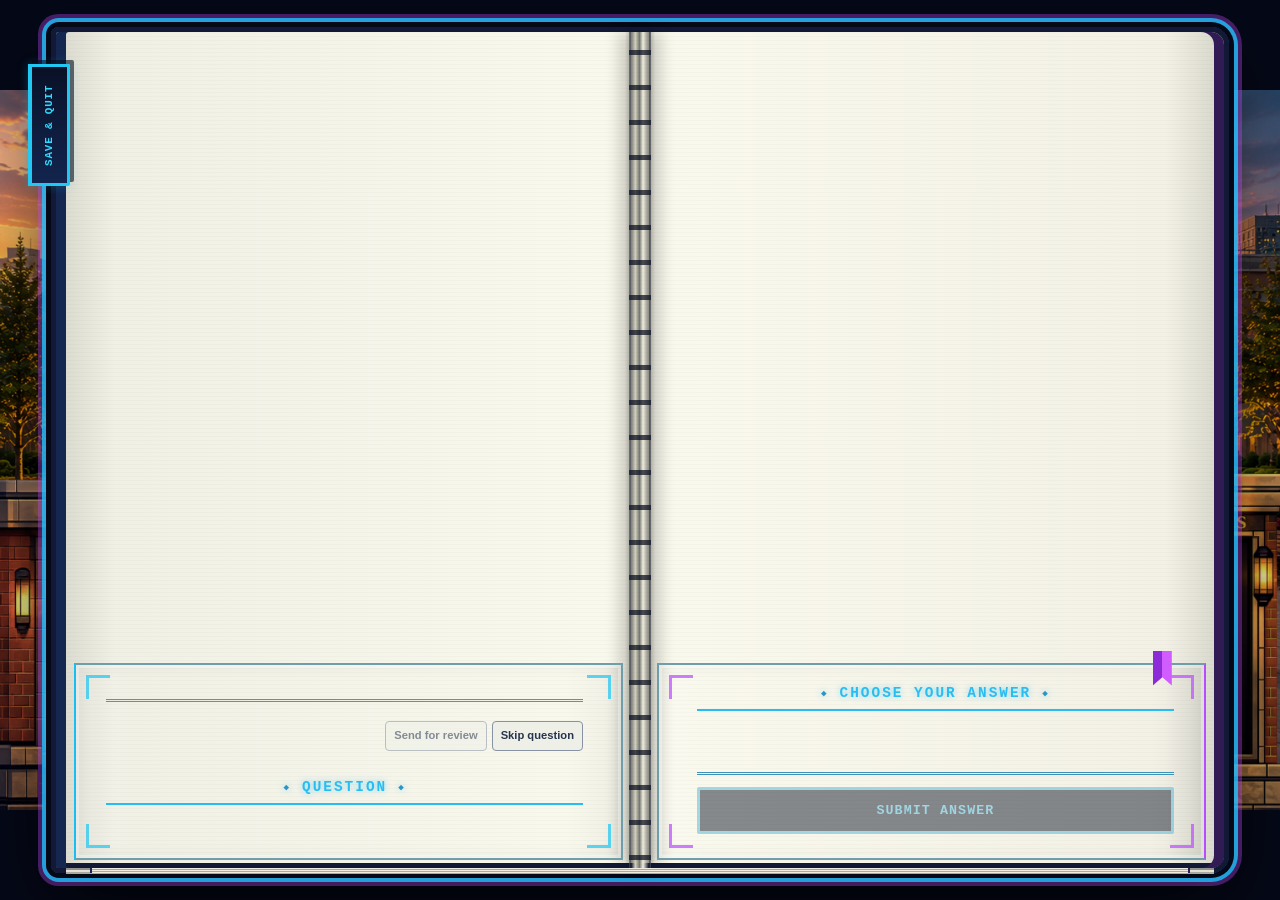
==== commit f99091e6: "Restore last known-good mobile quiz builder" ====
--- a/web/index.html
+++ b/web/index.html
@@ -28,11 +28,9 @@
   <link rel="stylesheet" href="half-width-composition.css?v=20260723-1">
   <link rel="stylesheet" href="approved-book-buttons.css?v=20260724-books-1">
   <link rel="stylesheet" href="hospital-home.css?v=20260726-text-glow-1">
-  <link rel="stylesheet" href="quiz-builder-screen.css?v=20260728-openbook-consolidated-1">
-  <link rel="stylesheet" href="mobile-portrait.css?v=20260731-drug-reference-1">
-  <link rel="stylesheet" href="generic-pack-catalog.css">
-  <link rel="stylesheet" href="canonical-question-types.css">
-  <link rel="stylesheet" href="quiz-reading-screen.css?v=20260816-reading-book-1">
+  <link rel="stylesheet" href="quiz-builder-screen.css?v=20260813-pediatrics-shelf-1">
+  <link rel="stylesheet" href="mobile-portrait.css?v=20260814-question-references-1">
+  <link rel="stylesheet" href="generic-pack-catalog.css?v=20260813-pediatrics-shelf-1">
 </head>
 <body>
   <main class="app-shell">
@@ -96,26 +94,14 @@
         <header class="quiz-builder-header">
           <div>
             <h2>Build Your Quiz</h2>
-            <p>Select the chapters you need from the books above.</p>
-          </div>
+            <p>Choose one or more books, select chapters, then customize your quiz.</p>
+          </div>
+          <button id="close-quiz-builder" class="secondary-button">
+              <span class="command-label">Close</span>
+            </button>
         </header>
 
         <section class="subjects" aria-label="Quiz library" aria-live="polite"></section>
-
-        <div class="quiz-builder-shelf-plaques" aria-hidden="true">
-          <div class="quiz-builder-shelf-plaque fundamentals-plaque">
-            FUNDAMENTALS
-          </div>
-          <div class="quiz-builder-shelf-plaque pharm-plaque">
-            PHARM
-          </div>
-          <div class="quiz-builder-shelf-plaque medsurg-plaque">
-            MED-SURG
-          </div>
-          <div class="quiz-builder-shelf-plaque pediatrics-plaque">
-            PEDIATRICS
-          </div>
-        </div>
 
         <div id="mobile-carousel-tools" class="mobile-carousel-tools" hidden>
           <button id="mobile-choose-chapters" class="mobile-choose-chapters">
@@ -138,6 +124,8 @@
           hidden
         >
 
+        <div class="quiz-builder-shelf-plaques" aria-hidden="true"></div>
+
 
         <section class="builder-controls" aria-label="Quiz settings">
           <div class="builder-summary">
@@ -165,13 +153,11 @@
 
           <div class="builder-actions">
             <button id="clear-selections" class="secondary-button" disabled>
-              <span class="command-label">Clear<br>Selection</span>
-            </button>
-            <button id="close-quiz-builder" class="secondary-button">
-              <span class="command-label">Back<br>to Home</span>
+              <span class="command-label">Clear Selection</span>
             </button>
             <button id="build-quiz" class="start-button" disabled>
-              <span class="command-label">Start<br>Quiz</span>
+              <span class="command-label">Start Quiz</span>
+              <span class="command-arrow" aria-hidden="true">▶</span>
             </button>
           </div>
         </section>
@@ -185,8 +171,6 @@
       aria-labelledby="chapter-title"
       hidden
     >
-      <div class="chapter-book-hit-area" aria-hidden="true"></div>
-
       <div class="chapter-header">
         <button id="back-button" class="secondary-button">← Back to Quiz Builder</button>
 
@@ -220,27 +204,6 @@
         role="group"
         aria-labelledby="chapter-title"
       ></div>
-
-      <nav class="chapter-pagination" aria-label="Chapter spreads">
-        <button
-          id="chapter-previous"
-          class="chapter-page-arrow"
-          type="button"
-          hidden
-        >←</button>
-
-        <div
-          id="chapter-page-numbers"
-          class="chapter-page-numbers"
-        ></div>
-
-        <button
-          id="chapter-next"
-          class="chapter-page-arrow"
-          type="button"
-        >→</button>
-      </nav>
-
       <button id="done-chapters" class="start-button">Done — Return to Builder</button>
       <button id="start-button" class="start-button" disabled hidden>Start Studying</button>
     </section>
--- a/web/quiz-builder-screen.css
+++ b/web/quiz-builder-screen.css
@@ -5,17 +5,87 @@
   display: none !important;
 }
 
+.quiz-builder-screen {
+  position: fixed;
+  z-index: 90;
+  inset: 0;
+
+  display: grid;
+  place-items: center;
+  padding: clamp(18px, 4vw, 56px);
+
+  background: rgba(3, 6, 20, .72);
+  overflow: auto;
+}
+
 .quiz-builder-window {
+  width: min(1050px, 96vw);
+  max-height: 92vh;
+  overflow: auto;
+  padding: clamp(18px, 2.5vw, 32px);
+
+  border: 2px solid rgba(238, 193, 104, .7);
+  background: rgba(9, 13, 31, .97);
   color: #f2dfb6;
 }
 
+.quiz-builder-header {
+  display: grid;
+  grid-template-columns: 1fr auto;
+  gap: 20px;
+  align-items: start;
+  margin-bottom: 22px;
+}
+
+.quiz-builder-header h2,
+.quiz-builder-header p {
+  margin: 0;
+}
+
+.quiz-builder-header p {
+  margin-top: 6px;
+}
+
 .quiz-builder-screen .subjects {
+  position: static !important;
+  width: 100% !important;
+  margin: 0 !important;
+
+  display: grid !important;
+  grid-template-columns: repeat(3, minmax(0, 1fr)) !important;
+  gap: clamp(18px, 4vw, 52px) !important;
+
   transform: none !important;
+}
+
+.quiz-builder-screen .subject-card {
+  position: relative !important;
+  inset: auto !important;
+  margin: 0 auto !important;
+  transform: none;
+}
+
+.builder-controls {
+  margin-top: 24px;
+  display: grid;
+  grid-template-columns: minmax(220px, 1fr) auto auto;
+  gap: 16px;
+  align-items: center;
 }
 
 .builder-actions {
   display: flex;
   gap: 10px;
+}
+
+@media (max-width: 850px) {
+  .quiz-builder-screen .subjects {
+    grid-template-columns: 1fr !important;
+  }
+
+  .builder-controls {
+    grid-template-columns: 1fr;
+  }
 }
 
 /* Nursing-station Quiz Builder background — placement pass 1 */
@@ -32,6 +102,35 @@
     center / cover no-repeat;
 
   border: 2px solid rgba(238, 193, 104, 0.8);
+}
+
+/* Nursing-station Quiz Builder — book placement pass 1 */
+.quiz-builder-screen .subjects {
+  position: absolute !important;
+  z-index: 3;
+  left: 8% !important;
+  right: 8% !important;
+  top: 35% !important;
+  width: auto !important;
+  height: 42%;
+
+  display: grid !important;
+  grid-template-columns: repeat(3, minmax(0, 1fr)) !important;
+  gap: 7% !important;
+  align-items: end;
+  padding: 0 !important;
+}
+
+.quiz-builder-screen .subject-card {
+  width: min(215px, 20vw) !important;
+  height: auto !important;
+  align-self: end;
+}
+
+.quiz-builder-screen .approved-book-art {
+  display: block;
+  width: 100% !important;
+  height: auto !important;
 }
 
 /* Nursing-station Quiz Builder — control-band placement pass 1 */
@@ -62,7 +161,21 @@
   position: static;
 }
 
-/* Nursing-station Quiz Builder — header text treatment */
+/* Nursing-station Quiz Builder — header placement pass 1 */
+.quiz-builder-screen .quiz-builder-header {
+  position: absolute;
+  z-index: 6;
+  top: 3.5%;
+  left: 32%;
+  right: 3%;
+  margin: 0;
+
+  display: grid;
+  grid-template-columns: 1fr auto;
+  gap: 18px;
+  align-items: start;
+}
+
 .quiz-builder-screen .quiz-builder-header h2,
 .quiz-builder-screen .quiz-builder-header p {
   text-shadow:
@@ -128,6 +241,60 @@
   border: 0;
 }
 
+/* Nursing-station Quiz Builder — unified lower interface */
+.quiz-builder-screen .quiz-builder-header {
+  position: absolute;
+  z-index: 7;
+  left: 4%;
+  right: 4%;
+  bottom: 13.5%;
+  margin: 0;
+
+  display: grid;
+  grid-template-columns: auto minmax(0, 1fr) auto;
+  gap: 18px;
+  align-items: center;
+}
+
+.quiz-builder-screen .quiz-builder-header > div {
+  display: contents;
+}
+
+.quiz-builder-screen .quiz-builder-header h2 {
+  margin: 0;
+  white-space: nowrap;
+  font-size: clamp(20px, 2vw, 28px);
+}
+
+.quiz-builder-screen .quiz-builder-header p {
+  margin: 0;
+  min-width: 0;
+  font-size: clamp(13px, 1.15vw, 16px);
+}
+
+.quiz-builder-screen .builder-controls {
+  left: 3%;
+  right: 3%;
+  bottom: 2.5%;
+  height: 10%;
+  min-height: 74px;
+  padding: 10px 18px;
+
+  grid-template-columns:
+    minmax(190px, 1fr)
+    auto
+    auto
+    auto;
+  gap: 16px;
+}
+
+/* Let the artwork remain completely unobstructed above the lower band. */
+.quiz-builder-screen .quiz-builder-header,
+.quiz-builder-screen .builder-controls {
+  background: transparent;
+  border: 0;
+}
+
 /* Quiz Builder — force both live rows into the painted lower console */
 .quiz-builder-screen .quiz-builder-header {
   top: auto !important;
@@ -167,6 +334,7 @@
   text-transform: uppercase;
   white-space: nowrap;
 
+  cursor: pointer;
   transition:
     transform 140ms ease,
     box-shadow 140ms ease,
@@ -197,8 +365,17 @@
   transform: translateY(-2px);
 }
 
+.quiz-builder-screen #build-quiz:focus-visible,
+.quiz-builder-screen #clear-selections:focus-visible,
+.quiz-builder-screen #close-quiz-builder:focus-visible {
+  outline: 3px solid #fff2bd;
+  outline-offset: 3px;
+}
+
 .quiz-builder-screen #build-quiz:disabled,
 .quiz-builder-screen #clear-selections:disabled {
+  opacity: .42;
+  cursor: not-allowed;
   box-shadow: none;
 }
 
@@ -266,9 +443,65 @@
 
 .quiz-builder-screen .subject-card {
   position: absolute !important;
+  width: 16.5% !important;
   margin: 0 !important;
   pointer-events: auto;
 }
+
+.quiz-builder-screen .subject-card.fundamentals {
+  left: 12.5% !important;
+  top: 43.5% !important;
+}
+
+.quiz-builder-screen .subject-card.pharm {
+  left: 41.8% !important;
+  top: 44.2% !important;
+}
+
+.quiz-builder-screen .subject-card.med-surg {
+  left: 71.8% !important;
+  top: 43.8% !important;
+}
+
+.quiz-builder-screen .approved-book-art {
+  width: 100% !important;
+  height: auto !important;
+}
+
+/* Fundamentals seating pass 1 */
+.quiz-builder-screen .subject-card.fundamentals {
+  left: 12.8% !important;
+  top: 43.1% !important;
+  transform-origin: bottom center !important;
+  transform:
+    perspective(900px)
+    rotateZ(2.2deg)
+    rotateX(7deg)
+    skewX(-1.5deg) !important;
+}
+
+/* Fundamentals seating pass 2 */
+.quiz-builder-screen .subject-card.fundamentals {
+  left: 14.1% !important;
+  top: 42.7% !important;
+  transform:
+    perspective(900px)
+    rotateZ(.6deg)
+    rotateX(5deg)
+    skewX(-.5deg) !important;
+}
+
+/* Fundamentals seating pass 3 — measured horizontal correction */
+.quiz-builder-screen .subject-card.fundamentals {
+  left: 20.4% !important;
+  top: 42.7% !important;
+  transform:
+    perspective(900px)
+    rotateZ(.6deg)
+    rotateX(5deg)
+    skewX(-.5deg) !important;
+}
+
 
 /* Quiz Builder true-screen ownership — 2026-07-27 */
 
@@ -319,9 +552,37 @@
   border: 0;
 }
 
+/* Quiz Builder 16:9 book seating — first measured pass */
+.quiz-builder-screen .subject-card {
+  width: 12.2% !important;
+  height: auto !important;
+  top: 51.5% !important;
+  margin: 0 !important;
+  transform: none !important;
+  transform-origin: bottom center !important;
+}
+
+.quiz-builder-screen .subject-card.fundamentals {
+  left: 22.4% !important;
+}
+
+.quiz-builder-screen .subject-card.pharm {
+  left: 43.9% !important;
+}
+
+.quiz-builder-screen .subject-card.med-surg {
+  left: 69.3% !important;
+}
+
+.quiz-builder-screen .approved-book-art {
+  display: block !important;
+  width: 100% !important;
+  height: auto !important;
+}
+
 /* Quiz Builder books — authoritative resting coordinates */
 .quiz-builder-screen .subject-card {
-  width: 12.5% !important;
+  width: 9.6% !important;
 
   top: auto !important;
   bottom: 47.2% !important;
@@ -342,19 +603,19 @@
 }
 
 .quiz-builder-screen .subject-card.fundamentals {
-  left: calc(var(--fundamentals-station-x) - 6.25%) !important;
+  left: calc(var(--fundamentals-station-x) - 4.8%) !important;
 }
 
 .quiz-builder-screen .subject-card.pharm {
-  left: calc(var(--pharm-station-x) - 6.25%) !important;
+  left: calc(var(--pharm-station-x) - 4.8%) !important;
 }
 
 .quiz-builder-screen .subject-card.med-surg {
-  left: calc(var(--medsurg-station-x) - 6.25%) !important;
+  left: calc(var(--medsurg-station-x) - 4.8%) !important;
 }
 
 .quiz-builder-screen .subject-card.pediatrics {
-  left: calc(var(--pediatrics-station-x) - 6.25%) !important;
+  left: calc(var(--pediatrics-station-x) - 4.8%) !important;
 }
 
 .quiz-builder-screen .approved-book-art {
@@ -383,27 +644,35 @@
 /* Distances are calculated from each resting book center
    to the shared 50% horizontal preview coordinate. */
 .quiz-builder-screen .subject-card.fundamentals {
+  --book-launch-x: 24.1cqw;
+  --book-center-scale: 2.11;
+  --book-center-pulse-scale: 2.23;
+}
+
+.quiz-builder-screen .subject-card.pharm {
+  --book-launch-x: 0.4cqw;
+  --book-center-scale: 2.11;
+  --book-center-pulse-scale: 2.23;
+}
+
+.quiz-builder-screen .subject-card.med-surg {
+  --book-launch-x: -11.5cqw;
+  --book-center-scale: 2.11;
+  --book-center-pulse-scale: 2.23;
+}
+
+.quiz-builder-screen .subject-card.fundamentals {
   --book-launch-x: 34.5cqw;
-  --book-center-scale: 1.62;
-  --book-center-pulse-scale: 1.72;
 }
 
 .quiz-builder-screen .subject-card.pharm {
   --book-launch-x: 11.5cqw;
-  --book-center-scale: 1.62;
-  --book-center-pulse-scale: 1.72;
-}
-
-.quiz-builder-screen .subject-card.med-surg {
-  --book-launch-x: -11.5cqw;
-  --book-center-scale: 1.62;
-  --book-center-pulse-scale: 1.72;
 }
 
 .quiz-builder-screen .subject-card.pediatrics {
   --book-launch-x: -34.5cqw;
-  --book-center-scale: 1.62;
-  --book-center-pulse-scale: 1.72;
+  --book-center-scale: 2.11;
+  --book-center-pulse-scale: 2.23;
 }
 
 .quiz-builder-screen .approved-book-art {
@@ -683,7 +952,7 @@
   left: var(--pharm-station-x);
 }
 
-.quiz-builder-shelf-plaque.medsurg-plaque {
+.quiz-builder-shelf-plaque.med-surg-plaque {
   left: var(--medsurg-station-x);
 }
 
@@ -753,15 +1022,15 @@
 /* Shared real open-book chapter state — authoritative interior */
 
 /*
-  The nursing-station scene remains beneath the approved open-book artwork.
-  Chapter selection state and navigation behavior are handled by app.js;
-  this block owns only the finished desktop book interior.
+  The existing chapter controls remain functional HTML. Only their visual
+  shell changes. The nursing-station artwork remains the responsive 16:9
+  coordinate plane beneath this state.
 */
-
 body.real-book-chapters .quiz-builder-screen {
   display: grid !important;
 }
 
+/* Hide the resting builder controls while preserving the scene background. */
 body.real-book-chapters .quiz-builder-header,
 body.real-book-chapters .quiz-builder-screen .subjects,
 body.real-book-chapters .quiz-builder-shelf-plaques,
@@ -769,14 +1038,17 @@
   visibility: hidden !important;
 }
 
+/*
+  Replace the synthetic CSS textbook with the approved real open-book artwork.
+  Geometry matches the tested transition preview.
+*/
 body.real-book-chapters .chapter-screen {
   --book-accent: #263d70;
-  --book-brass: #b58c45;
-  --book-ink: #172540;
-  --book-muted: #657087;
+  --book-stage-unit: min(1vw, calc(1dvh * 16 / 9));
 
   position: fixed;
   z-index: 100;
+
   inset: auto;
   left: 50%;
   top: 50%;
@@ -788,47 +1060,49 @@
 
   margin: 0;
   padding: 0;
+
   display: block;
+
   overflow: hidden;
 
   border: 0;
   border-radius: 0;
+
   background:
     url("images/quiz-builder/books/quizbook-transparent.png?v=20260728-clean-preview-1")
     50% 48% / 58% auto no-repeat;
+
   box-shadow: none;
 
-  color: var(--book-ink);
+  color: #111a31;
 
   transform: translate(-50%, -50%);
   animation: none;
 }
 
+/* Remove the old synthetic binding and page texture. */
 body.real-book-chapters .chapter-screen::before,
 body.real-book-chapters .chapter-screen::after {
   content: none;
 }
 
-/* ------------------------------------------------------------
-   Upper book header
-   ------------------------------------------------------------ */
-
+/* Header seated across the upper page area. */
 body.real-book-chapters .chapter-header {
   position: absolute;
-  z-index: 8;
+  z-index: 7;
 
   left: 27%;
-  top: 20.4%;
+  top: 19.8%;
   width: 46%;
-  height: 8.2%;
+  height: 10.6%;
+
+  padding: 0;
 
   display: grid;
   grid-template-columns: repeat(2, minmax(0, 1fr));
+  align-items: center;
   column-gap: 2.4cqw;
-  align-items: center;
-
-  margin: 0;
-  padding: 0;
+
   border: 0;
 }
 
@@ -838,76 +1112,214 @@
 
 body.real-book-chapters .chapter-book-heading {
   grid-column: 1;
+
   min-width: 0;
-  padding: .55cqw 1.2cqw 0;
+  padding-top: .25cqw;
+
   text-align: center;
 }
 
 body.real-book-chapters .chapter-header h2 {
   margin: 0;
 
-  color: #182743;
-  font-family: Georgia, "Times New Roman", serif;
-  font-size: 1.78cqw;
+  color: #132342;
+  font-family: Arial, Helvetica, sans-serif;
+  font-size: clamp(1.18rem, 1.95cqw, 1.88rem);
+  font-weight: 900;
+  letter-spacing: .025em;
+  line-height: 1;
+  text-transform: uppercase;
+}
+
+body.real-book-chapters .chapter-header p {
+  margin: .28cqw 0 0;
+
+  color: #536079;
+  font-family: Arial, Helvetica, sans-serif;
+  font-size: clamp(.52rem, .7cqw, .74rem);
   font-weight: 800;
-  line-height: .98;
-  letter-spacing: .01em;
+  letter-spacing: .055em;
   text-transform: uppercase;
-  text-shadow:
-    0 .045cqw 0 rgba(255, 255, 255, .72),
-    0 .08cqw .1cqw rgba(55, 43, 25, .18);
-}
-
-body.real-book-chapters .chapter-header p {
-  display: none;
-}
-
-/* Large, independent book-exit control. */
+}
+
 body.real-book-chapters #back-button {
   position: absolute;
-  z-index: 10;
-
-  left: .35cqw;
-  top: -1.9cqw;
-
-  min-width: 9.6cqw;
-  min-height: 2.4cqw;
-  margin: 0;
-  padding: .55cqw 1cqw;
-
-  display: inline-flex;
-  align-items: center;
-  justify-content: center;
-
-  border: .1cqw solid #c8aa61;
-  border-radius: .12cqw;
+  left: 0;
+  top: calc(var(--book-stage-unit) * -.4);
+
+  padding:
+    calc(var(--book-stage-unit) * .52)
+    calc(var(--book-stage-unit) * .78);
+
+  border:
+    calc(var(--book-stage-unit) * .12)
+    solid
+    #c8aa61;
+  border-radius: calc(var(--book-stage-unit) * .12);
 
   background:
     linear-gradient(
       to bottom,
-      #1c3156,
-      #0b1831
+      #1b315d,
+      #0b1731
     );
 
   color: #f4dc9d;
 
+  box-shadow:
+    inset 0 calc(var(--book-stage-unit) * .06) 0
+      rgba(255, 255, 255, .14),
+    0 calc(var(--book-stage-unit) * .12)
+      calc(var(--book-stage-unit) * .2)
+      rgba(0, 0, 0, .32);
+
   font-family: Arial, Helvetica, sans-serif;
-  font-size: .78cqw;
+  font-size: calc(var(--book-stage-unit) * .62);
+  font-weight: 900;
+  letter-spacing: .035em;
+  line-height: 1;
+  text-transform: uppercase;
+
+  transform-origin: center;
+  animation:
+    prepflow-book-return-pulse
+    2.2s
+    ease-in-out
+    infinite;
+
+  will-change: transform, box-shadow, color;
+}
+
+/* Existing hidden utility controls remain hidden. */
+body.real-book-chapters .chapter-actions {
+  display: contents;
+}
+
+/* Chapters occupy the two usable page surfaces. */
+body.real-book-chapters .chapter-list {
+  position: absolute;
+  z-index: 7;
+
+  left: 27%;
+  right: 27%;
+  top: 29.2%;
+  bottom: 29.7%;
+
+  min-height: 0;
+  padding: 0 .65cqw;
+
+  display: grid;
+  grid-template-columns: repeat(2, minmax(0, 1fr));
+  grid-auto-rows: calc((100% - 2.2cqw) / 5);
+  align-content: start;
+  gap: .55cqw 2.2cqw;
+
+  overflow-y: auto;
+}
+
+body.real-book-chapters .chapter-option {
+  height: 100%;
+  min-height: 0;
+  margin: 0 !important;
+  padding: .5cqw .68cqw;
+
+  display: flex;
+  align-items: center;
+
+  border: .08cqw solid #9a8a68;
+  border-left: .24cqw solid #263d70;
+  border-radius: .08cqw;
+
+  background:
+    linear-gradient(
+      to bottom,
+      rgba(255, 254, 246, .94),
+      rgba(239, 232, 211, .9)
+    );
+
+  box-shadow:
+    inset 0 .05cqw 0 rgba(255, 255, 255, .8),
+    0 .08cqw .12cqw rgba(35, 31, 24, .14);
+
+  color: #16233e;
+
+  transition:
+    transform 120ms ease,
+    border-color 120ms ease,
+    background 120ms ease,
+    box-shadow 120ms ease;
+}
+
+body.real-book-chapters .chapter-option-text {
+  display: block;
+  width: 100%;
+  padding-right: 3.6cqw;
+}
+
+body.real-book-chapters .chapter-name {
+  display: block;
+
+  color: #172540;
+  font-family: Arial, Helvetica, sans-serif;
+  font-size: .79cqw;
   font-weight: 850;
-  line-height: 1;
-  letter-spacing: .035em;
-  text-transform: uppercase;
-  white-space: nowrap;
+  letter-spacing: .003em;
+  line-height: 1.16;
+}
+
+body.real-book-chapters .chapter-count {
+  display: block;
+  margin-top: .18cqw;
+
+  color: #677187;
+  font-family: Arial, Helvetica, sans-serif;
+  font-size: .55cqw;
+  font-weight: 800;
+  letter-spacing: .02em;
+}
+
+body.real-book-chapters
+.chapter-option:has(input:checked) {
+  border-color: #b69245;
+  border-left-color: #b69245;
+
+  background:
+    linear-gradient(
+      to bottom,
+      rgba(255, 248, 219, .98),
+      rgba(236, 218, 166, .94)
+    );
 
   box-shadow:
-    inset 0 .06cqw 0 rgba(255, 255, 255, .14),
-    0 .12cqw .2cqw rgba(0, 0, 0, .32);
-
-  transform: none;
-  animation: none;
-}
-
-/* Persistent right-page summary. */
+    inset 0 0 0 .08cqw rgba(255, 245, 196, .85),
+    0 0 .35cqw rgba(181, 143, 59, .28);
+
+  animation:
+    prepflow-selected-chapter-pulse
+    2.2s
+    ease-in-out
+    infinite;
+
+  will-change: box-shadow, border-color;
+}
+
+body.real-book-chapters
+.chapter-option:has(input:checked)::after {
+  right: .45cqw;
+
+  color: #20365e;
+  font-family: Arial, Helvetica, sans-serif;
+  font-size: clamp(.34rem, .42cqw, .47rem);
+  font-weight: 900;
+  letter-spacing: .045em;
+}
+
+/* Legacy chapter-screen controls are not used by the real open-book interior. */
+body.real-book-chapters #selection-count,
+body.real-book-chapters #done-chapters {
+  display: none !important;
+}
+
 .chapter-selection-summary {
   display: none;
 }
@@ -916,283 +1328,37 @@
   grid-column: 2;
 
   min-width: 0;
-  padding: 0 1.4cqw;
+  padding-top: 0;
 
   display: grid;
+
+  transform: translateY(-.62cqw);
   justify-items: center;
   align-content: center;
-  gap: .18cqw;
+  gap: .3cqw;
 
   color: #17294c;
   font-family: Arial, Helvetica, sans-serif;
   text-align: center;
-  text-transform: none;
+  text-transform: uppercase;
 }
 
 body.real-book-chapters .chapter-selection-summary strong {
-  color: #1b2d4e;
-  font-family: Georgia, "Times New Roman", serif;
-  font-size: 1.08cqw;
-  font-weight: 800;
-  line-height: 1;
-  letter-spacing: .01em;
-  text-shadow:
-    0 .04cqw 0 rgba(255, 255, 255, .7),
-    0 .06cqw .08cqw rgba(61, 47, 27, .14);
+  color: #17294c;
+  font-size: clamp(.82rem, 1.12cqw, 1.2rem);
+  font-weight: 900;
+  letter-spacing: .05em;
 }
 
 body.real-book-chapters .chapter-selection-summary span {
   display: block;
+
   color: #263d70;
-  font-size: .72cqw;
+  font-size: clamp(.68rem, .9cqw, .98rem);
   font-weight: 900;
-  line-height: 1.08;
-  letter-spacing: .02em;
-}
-
-body.real-book-chapters #selected-chapter-numbers {
-  margin-top: .08cqw;
-  color: #58647c;
-  font-size: .67cqw;
-  font-weight: 800;
-  letter-spacing: .01em;
-  line-height: 1.1;
-  text-transform: none;
-}
-
-/* ------------------------------------------------------------
-   Ten-chapter spread
-   ------------------------------------------------------------ */
-
-body.real-book-chapters .chapter-actions {
-  display: contents;
-}
-
-body.real-book-chapters #selection-count,
-body.real-book-chapters #done-chapters,
-body.real-book-chapters #start-button {
-  display: none !important;
-}
-
-body.real-book-chapters .chapter-list {
-  position: absolute;
-  z-index: 7;
-
-  left: 27.4%;
-  right: 27.4%;
-  top: 29.2%;
-  bottom: 32.4%;
-
-  min-height: 0;
-  margin: 0;
-  padding: 0 .55cqw;
-
-  display: grid;
-  grid-template-columns: repeat(2, minmax(0, 1fr));
-  grid-template-rows:
-    repeat(var(--chapter-rows-per-page, 5), minmax(0, 1fr));
-  grid-auto-flow: column;
-  gap: .38cqw 2.15cqw;
-
-  overflow: hidden;
-}
-
-/*
-  Chapter entries are printed into the page instead of rendered as web cards.
-*/
-body.real-book-chapters .chapter-option {
-  position: relative;
-
-  width: 100%;
-  height: 100%;
-  min-height: 0;
-
-  margin: 0 !important;
-  padding: .36cqw .52cqw .34cqw .62cqw;
-
-  display: flex;
-  align-items: center;
-
-  border: 0;
-  border-bottom: .055cqw solid rgba(74, 68, 53, .25);
-  border-radius: 0;
-
-  background: transparent;
-  box-shadow: none;
-
-  color: var(--book-ink);
-  cursor: pointer;
-
-  transition:
-    background-color 120ms ease,
-    color 120ms ease;
-}
-
-body.real-book-chapters .chapter-option input {
-  position: absolute;
-  opacity: 0;
-  pointer-events: none;
-}
-
-body.real-book-chapters .chapter-option-text {
-  display: block;
-  width: 100%;
-  padding: 0 1.2cqw 0 0;
-}
-
-body.real-book-chapters .chapter-name {
-  display: block;
-
-  color: #172540;
-  font-family: Georgia, "Times New Roman", serif;
-  font-size: .82cqw;
-  font-weight: 700;
-  line-height: 1.13;
-  letter-spacing: .002em;
-  text-shadow:
-    0 .035cqw 0 rgba(255, 255, 255, .72),
-    0 .055cqw .07cqw rgba(58, 47, 30, .15);
-}
-
-body.real-book-chapters .chapter-count {
-  display: block;
-  margin-top: .12cqw;
-
-  color: #665f53;
-  font-family: Arial, Helvetica, sans-serif;
-  font-size: .58cqw;
-  font-weight: 800;
-  line-height: 1;
-  letter-spacing: .01em;
-  text-shadow: 0 .035cqw 0 rgba(255, 255, 255, .62);
-}
-
-body.real-book-chapters .chapter-option:has(input:checked) {
-  background:
-    linear-gradient(
-      to right,
-      rgba(216, 185, 111, .22),
-      rgba(216, 185, 111, .04)
-    );
-
-  box-shadow:
-    inset .16cqw 0 0 var(--book-brass);
-
-  animation: none;
-}
-
-body.real-book-chapters .chapter-option:has(input:checked)::after {
-  content: "✓";
-  position: absolute;
-  right: .36cqw;
-  top: 50%;
-
-  color: #7e5b24;
-  font-family: Arial, Helvetica, sans-serif;
-  font-size: .8cqw;
-  font-weight: 900;
-  line-height: 1;
-
-  transform: translateY(-50%);
-}
-
-/* ------------------------------------------------------------
-   Spread navigation
-   ------------------------------------------------------------ */
-
-body.real-book-chapters .chapter-pagination {
-  position: absolute;
-  z-index: 9;
-
-  left: 29%;
-  right: 29%;
-  bottom: 25.7%;
-
-  min-height: 2.2cqw;
-
-  display: flex;
-  align-items: center;
-  justify-content: center;
-  gap: .45cqw;
-
-  margin: 0;
-  padding: 0;
-
-  background: transparent;
-}
-
-body.real-book-chapters .chapter-page-numbers {
-  flex: 1;
-  display: grid;
-  grid-template-columns: minmax(0, 1fr) minmax(0, 1fr);
-  column-gap: 3.3cqw;
-  align-items: center;
-}
-
-body.real-book-chapters .chapter-page-number-group {
-  display: flex;
-  align-items: center;
-  justify-content: space-evenly;
-  min-width: 0;
-}
-
-body.real-book-chapters .chapter-page-number-group-left {
-  grid-column: 1;
-}
-
-body.real-book-chapters .chapter-page-number-group-right {
-  grid-column: 2;
-}
-
-body.real-book-chapters .chapter-page-number,
-body.real-book-chapters .chapter-page-arrow {
-  min-width: 1.5cqw;
-  height: 1.6cqw;
-  margin: 0;
-  padding: 0 .32cqw;
-
-  display: inline-flex;
-  align-items: center;
-  justify-content: center;
-
-  border: 0;
-  border-radius: 0;
-
-  background: transparent;
-  color: #536079;
-
-  font-family: Arial, Helvetica, sans-serif;
-  font-size: .91cqw;
-  font-weight: 900;
-  font-variant-numeric: tabular-nums;
-  text-shadow:
-    0 .035cqw 0 rgba(255, 255, 255, .62),
-    0 .05cqw .07cqw rgba(55, 43, 26, .16);
-  line-height: 1;
-
-  cursor: pointer;
-}
-
-body.real-book-chapters .chapter-page-number.active {
-  color: #15294e;
-  text-decoration: underline;
-  text-decoration-color: #b58c45;
-  text-decoration-thickness: .1cqw;
-  text-underline-offset: .18cqw;
-}
-
-body.real-book-chapters .chapter-page-arrow {
-  color: #704915;
-  font-size: 1.5cqw;
-  font-weight: 900;
-  text-shadow:
-    0 0 .12cqw rgba(225, 181, 84, .38),
-    0 .05cqw .06cqw rgba(55, 41, 21, .2);
-}
-
-body.real-book-chapters .chapter-page-arrow[hidden] {
-  display: none !important;
-}
+  letter-spacing: .025em;
+}
+
 
 /* Open-book return interaction — authoritative Back-button behavior. */
 
@@ -1365,666 +1531,205 @@
 }
 
 
-/* Real open-book chapter interaction — finished illuminated treatment. */
-
-/*
-  Chapters behave like marked entries in a reference book, not raised web
-  buttons. Hover brightens the ink. Selection remains steadily illuminated.
-*/
-
-body.real-book-chapters .chapter-option {
-  transform: none !important;
-}
-
+/* Real open-book chapter-card interaction states — authoritative. */
+
+/* Mouse targeting feedback for an unselected chapter. */
 body.real-book-chapters
 .chapter-option:not(:has(input:checked)):hover {
-  background: transparent;
-  box-shadow: none;
-  transform: none;
-}
-
-body.real-book-chapters
-.chapter-option:not(:has(input:checked)):hover .chapter-name {
-  color: #102f63;
-
-  text-shadow:
-    0 .035cqw 0 rgba(255, 255, 255, .9),
-    0 0 .08cqw rgba(255, 232, 164, .95),
-    0 0 .2cqw rgba(224, 178, 68, .82),
-    0 0 .38cqw rgba(189, 133, 31, .48);
-}
-
-body.real-book-chapters
-.chapter-option:not(:has(input:checked)):hover .chapter-count {
-  color: #8a641e;
-
-  text-shadow:
-    0 0 .1cqw rgba(255, 224, 137, .75);
-}
-
-body.real-book-chapters
-.chapter-option:not(:has(input:checked)):hover::before {
-  content: "";
-
-  position: absolute;
-  left: .08cqw;
-  top: 23%;
-  bottom: 23%;
-  width: .09cqw;
-
-  border-radius: 999px;
-  background: #b7862e;
-
-  box-shadow:
-    0 0 .1cqw rgba(255, 229, 151, .95),
-    0 0 .24cqw rgba(210, 155, 45, .82);
-}
-
-body.real-book-chapters
-.chapter-option:has(input:checked) {
-  background: transparent;
-  box-shadow: none;
-  transform: none;
-  animation: none;
-}
-
-body.real-book-chapters
-.chapter-option:has(input:checked) .chapter-name {
-  color: #0d2b5d;
-
-  text-shadow:
-    0 .035cqw 0 rgba(255, 255, 255, .95),
-    0 0 .09cqw rgba(255, 236, 177, 1),
-    0 0 .22cqw rgba(230, 181, 67, .9),
-    0 0 .42cqw rgba(187, 129, 27, .58);
-}
-
-body.real-book-chapters
-.chapter-option:has(input:checked) .chapter-count {
-  color: #8d6418;
-
-  text-shadow:
-    0 0 .1cqw rgba(255, 229, 150, .95),
-    0 0 .2cqw rgba(205, 151, 46, .5);
-}
-
-body.real-book-chapters
-.chapter-option:has(input:checked)::before {
-  content: "";
-
-  position: absolute;
-  left: .08cqw;
-  top: 20%;
-  bottom: 20%;
-  width: .1cqw;
-
-  border-radius: 999px;
-  background: #ae7920;
-
-  box-shadow:
-    0 0 .1cqw rgba(255, 236, 178, 1),
-    0 0 .28cqw rgba(219, 161, 46, .95);
-}
-
-body.real-book-chapters
-.chapter-option:has(input:checked)::after {
-  content: "✓";
-
-  position: absolute;
-  right: .38cqw;
-  top: 50%;
-
-  color: #8b641e;
-
-  font-family: Arial, Helvetica, sans-serif;
-  font-size: .9cqw;
-  font-weight: 900;
-  line-height: 1;
-
-  text-shadow:
-    0 0 .12cqw rgba(255, 226, 132, .88),
-    0 0 .25cqw rgba(205, 158, 54, .5);
-
-  transform: translateY(-50%);
-}
-
-body.real-book-chapters
-.chapter-option:has(input:focus-visible) {
-  outline: .1cqw solid rgba(38, 61, 112, .78);
-  outline-offset: .08cqw;
-
-  box-shadow:
-    0 0 .22cqw rgba(218, 173, 68, .42);
-}
-
-/* Current spread is emphasized without turning pagination into buttons. */
-body.real-book-chapters .chapter-page-number.active {
-  color: #18315d;
-
-  text-decoration: underline;
-  text-decoration-color: #aa7d32;
-  text-decoration-thickness: .11cqw;
-  text-underline-offset: .2cqw;
-
-  text-shadow:
-    0 0 .12cqw rgba(234, 196, 103, .55),
-    0 .035cqw 0 rgba(255, 255, 255, .7);
-}
-
-body.real-book-chapters
-.chapter-page-number:not(.active):hover,
-body.real-book-chapters .chapter-page-arrow:hover {
-  color: #8b601b;
-  text-shadow:
-    0 0 .15cqw rgba(226, 185, 88, .58);
-}
-
-/* The larger return control remains steady rather than pulsing. */
-body.real-book-chapters #back-button {
-  animation: none;
-}
-
-body.real-book-chapters #back-button:hover,
-body.real-book-chapters #back-button:focus-visible {
-  color: #fff7d3;
-  border-color: #dfc174;
-
-  box-shadow:
-    inset 0 .06cqw 0 rgba(255, 255, 255, .2),
-    0 .14cqw .24cqw rgba(0, 0, 0, .34),
-    0 0 .34cqw rgba(238, 193, 104, .42);
-
-  transform: none;
-}
-
-/* Transparent interaction surface covering only the physical open book. */
-body.real-book-chapters .chapter-book-hit-area {
-  position: absolute;
-  z-index: 5;
-
-  left: 25.5%;
-  right: 25.5%;
-  top: 17%;
-  bottom: 23%;
-
-  background: transparent;
-  pointer-events: auto;
-}
-
-/* ============================================================
-   PrepFlow Quiz Builder — authoritative finished console
-   ============================================================ */
-
-/*
-  Painted console safe area in the responsive 16:9 artwork:
-  approximately y = 82.5% through 97%.
-  Every Builder control below is positioned from that same plane.
-*/
-
-.quiz-builder-screen {
-  --pf-console-navy-top: #1c3156;
-  --pf-console-navy-bottom: #0b1831;
-  --pf-console-brass: #a97c38;
-  --pf-console-brass-bright: #e8c873;
-  --pf-console-cream: #f5dda1;
-}
-
-
-/* ------------------------------------------------------------
-   Console heading
-   ------------------------------------------------------------ */
-
-.quiz-builder-screen .quiz-builder-header {
-  position: absolute !important;
-  z-index: 7 !important;
-
-  left: 5.2% !important;
-  top: 84.25% !important;
-  right: auto !important;
-  bottom: auto !important;
-
-  width: 61% !important;
-  height: 4.2% !important;
-
-  margin: 0 !important;
-  padding: 0 !important;
-
-  display: flex !important;
-  align-items: center !important;
-  gap: 1.35cqw !important;
-
-  background: transparent !important;
-  border: 0 !important;
-}
-
-.quiz-builder-screen .quiz-builder-header > div {
-  display: contents !important;
-}
-
-.quiz-builder-screen .quiz-builder-header h2 {
-  margin: 0 !important;
-
-  color: #f6dfa2 !important;
-  font-family: Georgia, "Times New Roman", serif !important;
-  font-size: 2.05cqw !important;
-  font-weight: 800 !important;
-  line-height: 1 !important;
-
-  white-space: nowrap !important;
-
-  text-shadow:
-    0 .08cqw .12cqw rgba(0, 0, 0, .9) !important;
-}
-
-.quiz-builder-screen .quiz-builder-header p {
-  margin: 0 !important;
-
-  color: #f3e1b3 !important;
-  font-family: Arial, Helvetica, sans-serif !important;
-  font-size: 1.46cqw !important;
-  font-weight: 750 !important;
-  line-height: 1 !important;
-
-  white-space: nowrap !important;
-
-  text-shadow:
-    0 .06cqw .1cqw rgba(0, 0, 0, .85) !important;
-}
-
-
-/* ------------------------------------------------------------
-   Remove wrapper geometry. Children use scene coordinates.
-   ------------------------------------------------------------ */
-
-.quiz-builder-screen .builder-controls {
-  display: contents !important;
-}
-
-.quiz-builder-screen .builder-summary,
-.quiz-builder-screen .builder-block-size,
-.quiz-builder-screen .order-mode-toggle,
-.quiz-builder-screen .builder-actions {
-  position: absolute !important;
-  z-index: 8 !important;
-}
-
-
-/* ------------------------------------------------------------
-   Lower information/settings line
-   ------------------------------------------------------------ */
-
-.quiz-builder-screen .builder-summary {
-  left: 5.8% !important;
-  top: 90.15% !important;
-  right: auto !important;
-  bottom: auto !important;
-
-  margin: 0 !important;
-  padding: 0 !important;
-}
-
-.quiz-builder-screen .builder-summary strong {
-  display: block !important;
-  margin: 0 !important;
-
-  color: #f7e1a6 !important;
-  font-family: Arial, Helvetica, sans-serif !important;
-  font-size: 1.2cqw !important;
-  font-weight: 900 !important;
-  line-height: 1 !important;
-
-  white-space: nowrap !important;
-}
-
-.quiz-builder-screen #builder-book-count {
-  display: block !important;
-  margin-top: .18cqw;
-
-  font-family: Arial, Helvetica, sans-serif;
-  font-size: .82cqw;
-  font-weight: 800;
-  line-height: 1;
-  letter-spacing: .035em;
-  text-transform: uppercase;
-  color: #f2dfb6;
-}
-
-
-/* Questions per block */
-.quiz-builder-screen .builder-block-size {
-  left: 25.7% !important;
-  top: 89.45% !important;
-  right: auto !important;
-  bottom: auto !important;
-
-  margin: 0 !important;
-  padding: 0 !important;
-
-  display: flex !important;
-  align-items: center !important;
-  gap: .5cqw !important;
-
-  color: #f4dda3 !important;
-
-  font-family: Arial, Helvetica, sans-serif !important;
-  font-size: 1.03cqw !important;
-  font-weight: 900 !important;
-
-  white-space: nowrap !important;
-}
-
-.quiz-builder-screen #global-block-size {
-  width: 3.45cqw !important;
-  min-width: 0 !important;
-  max-width: none !important;
-
-  height: 2.35cqw !important;
-  min-height: 0 !important;
-  max-height: none !important;
-
-  margin: 0 !important;
-  padding: 0 .95cqw 0 .45cqw !important;
-
-  border: .08cqw solid var(--pf-console-brass) !important;
-  border-radius: .2cqw !important;
-
-  background: #10203d !important;
-  color: #fff0bf !important;
-
-  font-family: Arial, Helvetica, sans-serif !important;
-  font-size: 1.02cqw !important;
-  font-weight: 900 !important;
-
-  box-shadow:
-    inset 0 .08cqw .16cqw rgba(0, 0, 0, .48) !important;
-}
-
-
-/* Source order / Shuffle */
-.quiz-builder-screen .order-mode-toggle {
-  left: 45.2% !important;
-  top: 89.75% !important;
-  right: auto !important;
-  bottom: auto !important;
-
-  margin: 0 !important;
-  padding: 0 !important;
-
-  display: flex !important;
-  align-items: center !important;
-  gap: .42cqw !important;
-
-  color: #f4dda3 !important;
-
-  font-family: Arial, Helvetica, sans-serif !important;
-  font-size: 1.03cqw !important;
-  font-weight: 900 !important;
-
-  white-space: nowrap !important;
-}
-
-.quiz-builder-screen .order-mode-track {
-  position: relative !important;
-
-  width: 3.35cqw !important;
-  height: 1.6cqw !important;
-
-  border: .08cqw solid var(--pf-console-brass) !important;
-  border-radius: 1cqw !important;
-
-  background: #0d1930 !important;
-
-  box-shadow:
-    inset 0 .12cqw .25cqw rgba(0, 0, 0, .58) !important;
-}
-
-.quiz-builder-screen .order-mode-track > span {
-  position: absolute !important;
-  top: .17cqw !important;
-  left: .17cqw !important;
-
-  width: 1.1cqw !important;
-  height: 1.1cqw !important;
-
-  border: .07cqw solid #7e5a29 !important;
-  border-radius: 50% !important;
-
-  background:
-    linear-gradient(to bottom, #e6c975, #a67731) !important;
-
-  transition: transform 140ms ease !important;
-}
-
-.quiz-builder-screen #shuffle-questions:checked + .order-mode-track > span {
-  transform: translateX(1.64cqw) !important;
-}
-
-
-/* ------------------------------------------------------------
-   Three-command bank
-   Explicitly centered inside the painted console safe area.
-   ------------------------------------------------------------ */
-
-.quiz-builder-screen .builder-actions {
-  top: 83.8% !important;
-  right: 4.8% !important;
-  bottom: auto !important;
-  left: auto !important;
-
-  width: 27% !important;
-  height: 11.6% !important;
-
-  margin: 0 !important;
-  padding: 0 !important;
-
-  display: grid !important;
-  grid-template-columns: repeat(3, minmax(0, 1fr)) !important;
-  grid-template-rows: 1fr !important;
-  gap: .58cqw !important;
-
-  transform: none !important;
-}
-
-.quiz-builder-screen #clear-selections,
-.quiz-builder-screen #close-quiz-builder,
-.quiz-builder-screen #build-quiz {
-  position: relative !important;
-  inset: auto !important;
-
-  width: 100% !important;
-  height: 100% !important;
-
-  min-width: 0 !important;
-  min-height: 0 !important;
-
-  margin: 0 !important;
-  padding: .5cqw !important;
-
-  display: flex !important;
-  align-items: center !important;
-  justify-content: center !important;
-
-  border: .09cqw solid var(--pf-console-brass) !important;
-  border-radius: .24cqw !important;
+  z-index: 2;
+
+  transform:
+    translateY(-.16cqw)
+    scale(1.015);
+
+  border-color: #b9a16d;
+  border-left-color: #35548d;
 
   background:
     linear-gradient(
       to bottom,
-      var(--pf-console-navy-top),
-      var(--pf-console-navy-bottom)
-    ) !important;
-
-  color: #f3dda2 !important;
+      rgba(255, 255, 250, .98),
+      rgba(243, 236, 214, .96)
+    );
 
   box-shadow:
-    inset 0 .08cqw 0 rgba(255, 246, 211, .13),
-    inset 0 -.12cqw 0 rgba(0, 0, 0, .26),
-    0 .12cqw .22cqw rgba(0, 0, 0, .38) !important;
-
-  font-family: Arial, Helvetica, sans-serif !important;
-  font-size: 1.12cqw !important;
-  font-weight: 900 !important;
-  line-height: 1.05 !important;
-  letter-spacing: .025em !important;
-  text-align: center !important;
-  text-transform: uppercase !important;
-
-  transform: none !important;
-}
-
-.quiz-builder-screen #build-quiz {
-  font-size: 1.5cqw !important;
-}
-
-.quiz-builder-screen #clear-selections .command-label,
-.quiz-builder-screen #close-quiz-builder .command-label,
-.quiz-builder-screen #build-quiz .command-label {
-  width: 100% !important;
-  margin: 0 !important;
-
-  color: inherit !important;
-  font: inherit !important;
-  line-height: inherit !important;
-  text-align: center !important;
-
-  animation: none !important;
-}
-
-
-/* Secondary controls never animate. */
-.quiz-builder-screen #clear-selections,
-.quiz-builder-screen #close-quiz-builder {
-  animation: none !important;
-}
-
-
-/* Disabled states stay quiet. */
-.quiz-builder-screen #clear-selections:disabled,
-.quiz-builder-screen #build-quiz:disabled {
-  opacity: .52 !important;
-
-  color: #a79d82 !important;
-  border-color: #685b45 !important;
-
-  background:
-    linear-gradient(to bottom, #202735, #151b25) !important;
+    inset 0 .05cqw 0 rgba(255, 255, 255, .92),
+    0 .12cqw .22cqw rgba(35, 31, 24, .22),
+    0 0 .22cqw rgba(74, 105, 161, .18);
+}
+
+/* Hovering a selected chapter pauses the pulse at its brightest state. */
+body.real-book-chapters
+.chapter-option:has(input:checked):hover {
+  z-index: 2;
+
+  transform:
+    translateY(-.16cqw)
+    scale(1.015);
+  animation: none;
+
+  border-color: #c9a84f;
+  border-left-color: #c9a84f;
 
   box-shadow:
-    inset 0 .06cqw 0 rgba(255, 255, 255, .05) !important;
-
-  animation: none !important;
-  transform: none !important;
-}
-
-
-/* Enabled Start Quiz = obvious "ready" cue. */
-.quiz-builder-screen #build-quiz:not(:disabled) {
-  opacity: 1 !important;
-  transform-origin: center !important;
-
-  animation:
-    prepflow-builder-start-ready
-    .78s
-    ease-in-out
-    infinite !important;
-}
-
-@keyframes prepflow-builder-start-ready {
-  0%, 100% {
-    transform: scale(1) !important;
-
-    color: #fff0b8 !important;
-    border-color: #c99843 !important;
-
-    background:
-      linear-gradient(to bottom, #294977, #132a4d) !important;
+    inset 0 0 0 .08cqw rgba(255, 249, 215, .96),
+    0 .12cqw .22cqw rgba(54, 40, 12, .24),
+    0 0 .34cqw rgba(204, 159, 54, .72),
+    0 0 .66cqw rgba(238, 193, 104, .42);
+}
+
+/*
+  The real checkbox remains keyboard-operable. This outline appears when
+  keyboard navigation places focus inside the chapter card.
+*/
+body.real-book-chapters
+.chapter-option:has(input:focus-visible) {
+  z-index: 3;
+
+  outline:
+    max(2px, .1cqw)
+    solid
+    #1f3f78;
+  outline-offset: max(2px, .1cqw);
+
+  box-shadow:
+    0 0 0 max(3px, .16cqw) rgba(239, 199, 105, .9),
+    0 0 .48cqw rgba(38, 61, 112, .48);
+}
+
+@keyframes prepflow-selected-chapter-pulse {
+  0%,
+  100% {
+    border-color: #b69245;
+    border-left-color: #b69245;
 
     box-shadow:
-      inset 0 .08cqw 0 rgba(255, 247, 210, .2),
-      0 .12cqw .24cqw rgba(0, 0, 0, .42) !important;
-  }
-
-  50% {
-    transform: scale(1.085) !important;
-
-    color: #fffbe4 !important;
-    border-color: #ffe49a !important;
-
-    background:
-      linear-gradient(to bottom, #628fc0, #315c8b) !important;
+      inset 0 0 0 .08cqw rgba(255, 245, 196, .82),
+      0 0 .2cqw rgba(181, 143, 59, .24);
+  }
+
+  45% {
+    border-color: #bea052;
+    border-left-color: #bea052;
 
     box-shadow:
-      inset 0 .08cqw 0 rgba(255, 255, 235, .5),
-      0 0 .5cqw rgba(255, 229, 148, 1),
-      0 0 1.25cqw rgba(231, 190, 91, .9),
-      0 .18cqw .35cqw rgba(0, 0, 0, .48) !important;
-  }
-}
-
-
-/* Focus / secondary interaction */
-.quiz-builder-screen #clear-selections:not(:disabled):hover,
-.quiz-builder-screen #close-quiz-builder:hover {
-  border-color: var(--pf-console-brass-bright) !important;
-  color: #fff1bf !important;
-}
-
-.quiz-builder-screen #clear-selections:focus-visible,
-.quiz-builder-screen #close-quiz-builder:focus-visible,
-.quiz-builder-screen #build-quiz:focus-visible,
-.quiz-builder-screen #global-block-size:focus-visible {
-  outline: .16cqw solid #fff0b8 !important;
-  outline-offset: .18cqw !important;
-}
-
-/* Builder settings typography parity. */
-.quiz-builder-screen .order-mode-toggle {
-  font-size: 1.03cqw !important;
-}
-
-/* Start Quiz ready cue.
-   Use filter so existing !important layout/paint rules cannot suppress it. */
-.quiz-builder-screen #build-quiz:not(:disabled) {
-  animation: prepflow-start-attention .72s ease-in-out infinite !important;
-  transform: none !important;
-}
-
-@keyframes prepflow-start-attention {
-  0%, 100% {
-    filter:
-      brightness(1)
-      drop-shadow(0 0 0 rgba(255, 223, 133, 0));
-  }
-
-  50% {
-    filter:
-      brightness(1.65)
-      drop-shadow(0 0 .55cqw rgba(255, 225, 137, .95))
-      drop-shadow(0 0 1.15cqw rgba(218, 169, 61, .8));
-  }
-}
-
-.quiz-builder-screen #build-quiz:disabled {
-  animation: none !important;
-  filter: none !important;
-}
-
-/* Match both settings groups exactly. */
-.quiz-builder-screen .builder-block-size,
-.quiz-builder-screen .order-mode-toggle,
-.quiz-builder-screen .order-mode-toggle > span:not(.order-mode-track) {
-  color: #f4dda3 !important;
-  font-family: Arial, Helvetica, sans-serif !important;
-  font-size: 1.03cqw !important;
-  font-weight: 900 !important;
-  line-height: 1 !important;
-  letter-spacing: 0 !important;
-}
-
-
-/* Optical typography balance:
-   title-case toggle labels need slightly more size than uppercase setting labels. */
-.quiz-builder-screen .order-mode-toggle,
-.quiz-builder-screen .order-mode-toggle > span:not(.order-mode-track) {
-  font-size: 1.18cqw !important;
-}
+      inset 0 0 0 .08cqw rgba(255, 247, 204, .9),
+      0 0 .3cqw rgba(198, 154, 50, .44);
+  }
+
+  58% {
+    border-color: #d0af58;
+    border-left-color: #d0af58;
+
+    box-shadow:
+      inset 0 0 0 .08cqw rgba(255, 252, 226, .98),
+      0 0 .4cqw rgba(219, 174, 63, .72),
+      0 0 .72cqw rgba(238, 193, 104, .42);
+  }
+
+  74% {
+    border-color: #c09e4c;
+    border-left-color: #c09e4c;
+
+    box-shadow:
+      inset 0 0 0 .08cqw rgba(255, 247, 204, .9),
+      0 0 .3cqw rgba(198, 154, 50, .42);
+  }
+}
+
+@media (prefers-reduced-motion: reduce) {
+  body.real-book-chapters
+  .chapter-option:has(input:checked) {
+    animation: none;
+
+    border-color: #c5a34d;
+    border-left-color: #c5a34d;
+
+    box-shadow:
+      inset 0 0 0 .08cqw rgba(255, 248, 210, .92),
+      0 0 .34cqw rgba(198, 154, 50, .48);
+  }
+}
+
+
+body.real-book-chapters #selected-chapter-numbers {
+  margin-top: .08cqw;
+
+  color: #58647c;
+  font-size: clamp(.68rem, .9cqw, .98rem);
+  font-weight: 800;
+  letter-spacing: .015em;
+  line-height: 1.15;
+  text-transform: none;
+}
+
+
+body.real-book-chapters #back-button:hover,
+body.real-book-chapters #back-button:focus-visible {
+  animation: none;
+
+  color: #fff8d6;
+  transform: scale(1.045);
+
+  border-color: #dfc174;
+
+  box-shadow:
+    inset 0 calc(var(--book-stage-unit) * .06) 0
+      rgba(255, 255, 255, .2),
+    0 calc(var(--book-stage-unit) * .14)
+      calc(var(--book-stage-unit) * .24)
+      rgba(0, 0, 0, .34),
+    0 0 calc(var(--book-stage-unit) * .34)
+      rgba(255, 229, 157, .9),
+    0 0 calc(var(--book-stage-unit) * .68)
+      rgba(238, 193, 104, .58);
+}
+
+@keyframes prepflow-book-return-pulse {
+  0%,
+  100% {
+    color: #f0d38c;
+    transform: scale(1);
+
+    box-shadow:
+      inset 0 calc(var(--book-stage-unit) * .06) 0
+        rgba(255, 255, 255, .14),
+      0 calc(var(--book-stage-unit) * .12)
+        calc(var(--book-stage-unit) * .2)
+        rgba(0, 0, 0, .32),
+      0 0 calc(var(--book-stage-unit) * .1)
+        rgba(238, 193, 104, .2);
+  }
+
+  45% {
+    color: #f6dfa3;
+    transform: scale(1.012);
+  }
+
+  58% {
+    color: #fff9dc;
+    transform: scale(1.045);
+
+    box-shadow:
+      inset 0 calc(var(--book-stage-unit) * .06) 0
+        rgba(255, 255, 255, .2),
+      0 calc(var(--book-stage-unit) * .14)
+        calc(var(--book-stage-unit) * .24)
+        rgba(0, 0, 0, .34),
+      0 0 calc(var(--book-stage-unit) * .32)
+        rgba(255, 232, 168, .96),
+      0 0 calc(var(--book-stage-unit) * .66)
+        rgba(238, 193, 104, .56);
+  }
+
+  74% {
+    color: #f5dda0;
+    transform: scale(1.014);
+  }
+}
+
+@media (prefers-reduced-motion: reduce) {
+  body.real-book-chapters #back-button {
+    animation: none;
+  }
+}
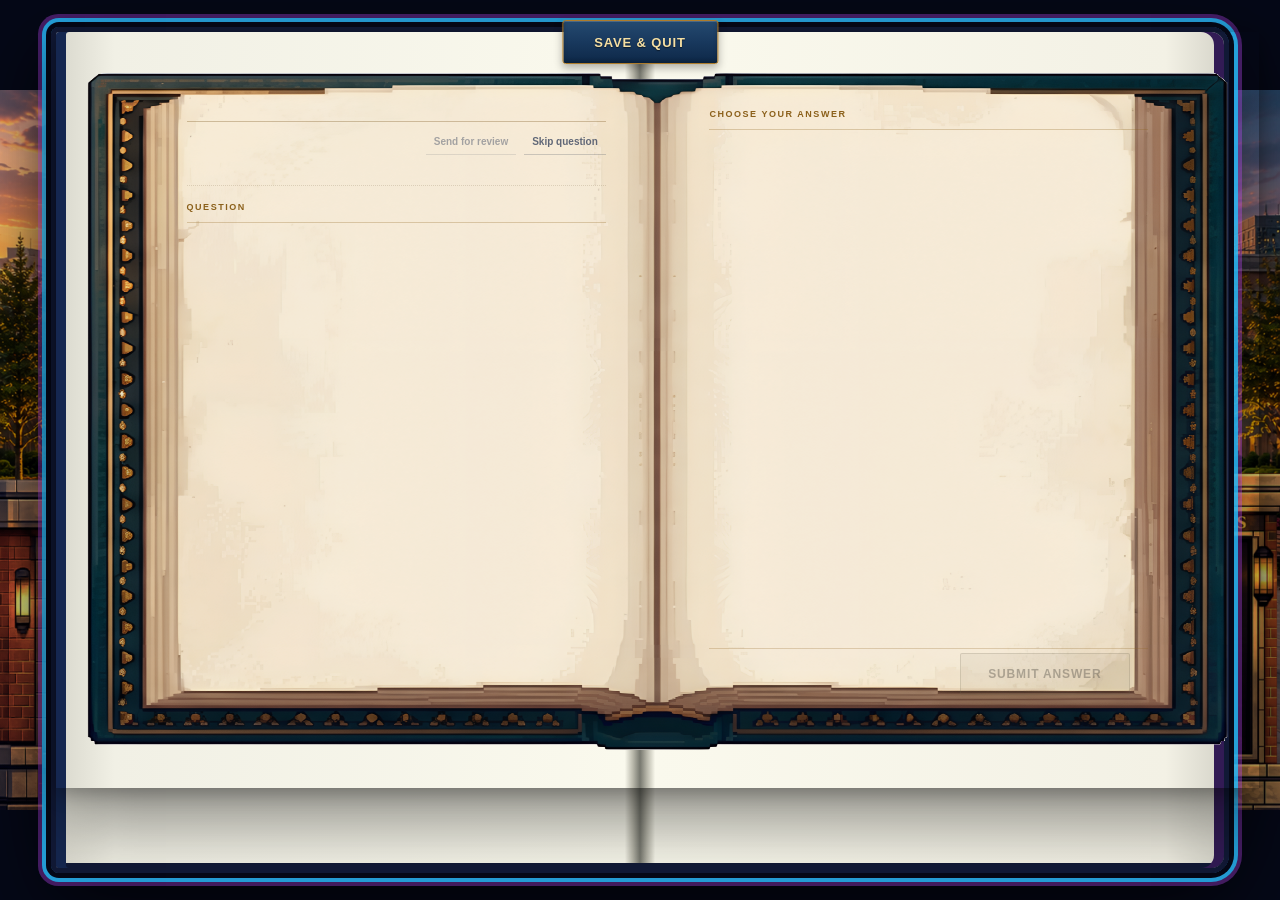
==== commit 8ce42e6f: "Restore coherent rebuilt quiz UI with PWA compatibility" ====
--- a/web/index.html
+++ b/web/index.html
@@ -28,9 +28,11 @@
   <link rel="stylesheet" href="half-width-composition.css?v=20260723-1">
   <link rel="stylesheet" href="approved-book-buttons.css?v=20260724-books-1">
   <link rel="stylesheet" href="hospital-home.css?v=20260726-text-glow-1">
-  <link rel="stylesheet" href="quiz-builder-screen.css?v=20260813-pediatrics-shelf-1">
-  <link rel="stylesheet" href="mobile-portrait.css?v=20260814-question-references-1">
-  <link rel="stylesheet" href="generic-pack-catalog.css?v=20260813-pediatrics-shelf-1">
+  <link rel="stylesheet" href="quiz-builder-screen.css?v=20260728-openbook-consolidated-1">
+  <link rel="stylesheet" href="mobile-portrait.css?v=20260731-drug-reference-1">
+  <link rel="stylesheet" href="generic-pack-catalog.css">
+  <link rel="stylesheet" href="canonical-question-types.css">
+  <link rel="stylesheet" href="quiz-reading-screen.css?v=20260816-reading-book-1">
 </head>
 <body>
   <main class="app-shell">
@@ -94,14 +96,26 @@
         <header class="quiz-builder-header">
           <div>
             <h2>Build Your Quiz</h2>
-            <p>Choose one or more books, select chapters, then customize your quiz.</p>
-          </div>
-          <button id="close-quiz-builder" class="secondary-button">
-              <span class="command-label">Close</span>
-            </button>
+            <p>Select the chapters you need from the books above.</p>
+          </div>
         </header>
 
         <section class="subjects" aria-label="Quiz library" aria-live="polite"></section>
+
+        <div class="quiz-builder-shelf-plaques" aria-hidden="true">
+          <div class="quiz-builder-shelf-plaque fundamentals-plaque">
+            FUNDAMENTALS
+          </div>
+          <div class="quiz-builder-shelf-plaque pharm-plaque">
+            PHARM
+          </div>
+          <div class="quiz-builder-shelf-plaque medsurg-plaque">
+            MED-SURG
+          </div>
+          <div class="quiz-builder-shelf-plaque pediatrics-plaque">
+            PEDIATRICS
+          </div>
+        </div>
 
         <div id="mobile-carousel-tools" class="mobile-carousel-tools" hidden>
           <button id="mobile-choose-chapters" class="mobile-choose-chapters">
@@ -124,8 +138,6 @@
           hidden
         >
 
-        <div class="quiz-builder-shelf-plaques" aria-hidden="true"></div>
-
 
         <section class="builder-controls" aria-label="Quiz settings">
           <div class="builder-summary">
@@ -153,11 +165,13 @@
 
           <div class="builder-actions">
             <button id="clear-selections" class="secondary-button" disabled>
-              <span class="command-label">Clear Selection</span>
+              <span class="command-label">Clear<br>Selection</span>
+            </button>
+            <button id="close-quiz-builder" class="secondary-button">
+              <span class="command-label">Back<br>to Home</span>
             </button>
             <button id="build-quiz" class="start-button" disabled>
-              <span class="command-label">Start Quiz</span>
-              <span class="command-arrow" aria-hidden="true">▶</span>
+              <span class="command-label">Start<br>Quiz</span>
             </button>
           </div>
         </section>
@@ -171,6 +185,8 @@
       aria-labelledby="chapter-title"
       hidden
     >
+      <div class="chapter-book-hit-area" aria-hidden="true"></div>
+
       <div class="chapter-header">
         <button id="back-button" class="secondary-button">← Back to Quiz Builder</button>
 
@@ -204,6 +220,27 @@
         role="group"
         aria-labelledby="chapter-title"
       ></div>
+
+      <nav class="chapter-pagination" aria-label="Chapter spreads">
+        <button
+          id="chapter-previous"
+          class="chapter-page-arrow"
+          type="button"
+          hidden
+        >←</button>
+
+        <div
+          id="chapter-page-numbers"
+          class="chapter-page-numbers"
+        ></div>
+
+        <button
+          id="chapter-next"
+          class="chapter-page-arrow"
+          type="button"
+        >→</button>
+      </nav>
+
       <button id="done-chapters" class="start-button">Done — Return to Builder</button>
       <button id="start-button" class="start-button" disabled hidden>Start Studying</button>
     </section>
--- a/web/quiz-builder-screen.css
+++ b/web/quiz-builder-screen.css
@@ -5,87 +5,17 @@
   display: none !important;
 }
 
-.quiz-builder-screen {
-  position: fixed;
-  z-index: 90;
-  inset: 0;
-
-  display: grid;
-  place-items: center;
-  padding: clamp(18px, 4vw, 56px);
-
-  background: rgba(3, 6, 20, .72);
-  overflow: auto;
-}
-
 .quiz-builder-window {
-  width: min(1050px, 96vw);
-  max-height: 92vh;
-  overflow: auto;
-  padding: clamp(18px, 2.5vw, 32px);
-
-  border: 2px solid rgba(238, 193, 104, .7);
-  background: rgba(9, 13, 31, .97);
   color: #f2dfb6;
 }
 
-.quiz-builder-header {
-  display: grid;
-  grid-template-columns: 1fr auto;
-  gap: 20px;
-  align-items: start;
-  margin-bottom: 22px;
-}
-
-.quiz-builder-header h2,
-.quiz-builder-header p {
-  margin: 0;
-}
-
-.quiz-builder-header p {
-  margin-top: 6px;
-}
-
 .quiz-builder-screen .subjects {
-  position: static !important;
-  width: 100% !important;
-  margin: 0 !important;
-
-  display: grid !important;
-  grid-template-columns: repeat(3, minmax(0, 1fr)) !important;
-  gap: clamp(18px, 4vw, 52px) !important;
-
   transform: none !important;
-}
-
-.quiz-builder-screen .subject-card {
-  position: relative !important;
-  inset: auto !important;
-  margin: 0 auto !important;
-  transform: none;
-}
-
-.builder-controls {
-  margin-top: 24px;
-  display: grid;
-  grid-template-columns: minmax(220px, 1fr) auto auto;
-  gap: 16px;
-  align-items: center;
 }
 
 .builder-actions {
   display: flex;
   gap: 10px;
-}
-
-@media (max-width: 850px) {
-  .quiz-builder-screen .subjects {
-    grid-template-columns: 1fr !important;
-  }
-
-  .builder-controls {
-    grid-template-columns: 1fr;
-  }
 }
 
 /* Nursing-station Quiz Builder background — placement pass 1 */
@@ -102,35 +32,6 @@
     center / cover no-repeat;
 
   border: 2px solid rgba(238, 193, 104, 0.8);
-}
-
-/* Nursing-station Quiz Builder — book placement pass 1 */
-.quiz-builder-screen .subjects {
-  position: absolute !important;
-  z-index: 3;
-  left: 8% !important;
-  right: 8% !important;
-  top: 35% !important;
-  width: auto !important;
-  height: 42%;
-
-  display: grid !important;
-  grid-template-columns: repeat(3, minmax(0, 1fr)) !important;
-  gap: 7% !important;
-  align-items: end;
-  padding: 0 !important;
-}
-
-.quiz-builder-screen .subject-card {
-  width: min(215px, 20vw) !important;
-  height: auto !important;
-  align-self: end;
-}
-
-.quiz-builder-screen .approved-book-art {
-  display: block;
-  width: 100% !important;
-  height: auto !important;
 }
 
 /* Nursing-station Quiz Builder — control-band placement pass 1 */
@@ -161,21 +62,7 @@
   position: static;
 }
 
-/* Nursing-station Quiz Builder — header placement pass 1 */
-.quiz-builder-screen .quiz-builder-header {
-  position: absolute;
-  z-index: 6;
-  top: 3.5%;
-  left: 32%;
-  right: 3%;
-  margin: 0;
-
-  display: grid;
-  grid-template-columns: 1fr auto;
-  gap: 18px;
-  align-items: start;
-}
-
+/* Nursing-station Quiz Builder — header text treatment */
 .quiz-builder-screen .quiz-builder-header h2,
 .quiz-builder-screen .quiz-builder-header p {
   text-shadow:
@@ -241,60 +128,6 @@
   border: 0;
 }
 
-/* Nursing-station Quiz Builder — unified lower interface */
-.quiz-builder-screen .quiz-builder-header {
-  position: absolute;
-  z-index: 7;
-  left: 4%;
-  right: 4%;
-  bottom: 13.5%;
-  margin: 0;
-
-  display: grid;
-  grid-template-columns: auto minmax(0, 1fr) auto;
-  gap: 18px;
-  align-items: center;
-}
-
-.quiz-builder-screen .quiz-builder-header > div {
-  display: contents;
-}
-
-.quiz-builder-screen .quiz-builder-header h2 {
-  margin: 0;
-  white-space: nowrap;
-  font-size: clamp(20px, 2vw, 28px);
-}
-
-.quiz-builder-screen .quiz-builder-header p {
-  margin: 0;
-  min-width: 0;
-  font-size: clamp(13px, 1.15vw, 16px);
-}
-
-.quiz-builder-screen .builder-controls {
-  left: 3%;
-  right: 3%;
-  bottom: 2.5%;
-  height: 10%;
-  min-height: 74px;
-  padding: 10px 18px;
-
-  grid-template-columns:
-    minmax(190px, 1fr)
-    auto
-    auto
-    auto;
-  gap: 16px;
-}
-
-/* Let the artwork remain completely unobstructed above the lower band. */
-.quiz-builder-screen .quiz-builder-header,
-.quiz-builder-screen .builder-controls {
-  background: transparent;
-  border: 0;
-}
-
 /* Quiz Builder — force both live rows into the painted lower console */
 .quiz-builder-screen .quiz-builder-header {
   top: auto !important;
@@ -334,7 +167,6 @@
   text-transform: uppercase;
   white-space: nowrap;
 
-  cursor: pointer;
   transition:
     transform 140ms ease,
     box-shadow 140ms ease,
@@ -365,17 +197,8 @@
   transform: translateY(-2px);
 }
 
-.quiz-builder-screen #build-quiz:focus-visible,
-.quiz-builder-screen #clear-selections:focus-visible,
-.quiz-builder-screen #close-quiz-builder:focus-visible {
-  outline: 3px solid #fff2bd;
-  outline-offset: 3px;
-}
-
 .quiz-builder-screen #build-quiz:disabled,
 .quiz-builder-screen #clear-selections:disabled {
-  opacity: .42;
-  cursor: not-allowed;
   box-shadow: none;
 }
 
@@ -443,65 +266,9 @@
 
 .quiz-builder-screen .subject-card {
   position: absolute !important;
-  width: 16.5% !important;
   margin: 0 !important;
   pointer-events: auto;
 }
-
-.quiz-builder-screen .subject-card.fundamentals {
-  left: 12.5% !important;
-  top: 43.5% !important;
-}
-
-.quiz-builder-screen .subject-card.pharm {
-  left: 41.8% !important;
-  top: 44.2% !important;
-}
-
-.quiz-builder-screen .subject-card.med-surg {
-  left: 71.8% !important;
-  top: 43.8% !important;
-}
-
-.quiz-builder-screen .approved-book-art {
-  width: 100% !important;
-  height: auto !important;
-}
-
-/* Fundamentals seating pass 1 */
-.quiz-builder-screen .subject-card.fundamentals {
-  left: 12.8% !important;
-  top: 43.1% !important;
-  transform-origin: bottom center !important;
-  transform:
-    perspective(900px)
-    rotateZ(2.2deg)
-    rotateX(7deg)
-    skewX(-1.5deg) !important;
-}
-
-/* Fundamentals seating pass 2 */
-.quiz-builder-screen .subject-card.fundamentals {
-  left: 14.1% !important;
-  top: 42.7% !important;
-  transform:
-    perspective(900px)
-    rotateZ(.6deg)
-    rotateX(5deg)
-    skewX(-.5deg) !important;
-}
-
-/* Fundamentals seating pass 3 — measured horizontal correction */
-.quiz-builder-screen .subject-card.fundamentals {
-  left: 20.4% !important;
-  top: 42.7% !important;
-  transform:
-    perspective(900px)
-    rotateZ(.6deg)
-    rotateX(5deg)
-    skewX(-.5deg) !important;
-}
-
 
 /* Quiz Builder true-screen ownership — 2026-07-27 */
 
@@ -552,37 +319,9 @@
   border: 0;
 }
 
-/* Quiz Builder 16:9 book seating — first measured pass */
-.quiz-builder-screen .subject-card {
-  width: 12.2% !important;
-  height: auto !important;
-  top: 51.5% !important;
-  margin: 0 !important;
-  transform: none !important;
-  transform-origin: bottom center !important;
-}
-
-.quiz-builder-screen .subject-card.fundamentals {
-  left: 22.4% !important;
-}
-
-.quiz-builder-screen .subject-card.pharm {
-  left: 43.9% !important;
-}
-
-.quiz-builder-screen .subject-card.med-surg {
-  left: 69.3% !important;
-}
-
-.quiz-builder-screen .approved-book-art {
-  display: block !important;
-  width: 100% !important;
-  height: auto !important;
-}
-
 /* Quiz Builder books — authoritative resting coordinates */
 .quiz-builder-screen .subject-card {
-  width: 9.6% !important;
+  width: 12.5% !important;
 
   top: auto !important;
   bottom: 47.2% !important;
@@ -603,19 +342,19 @@
 }
 
 .quiz-builder-screen .subject-card.fundamentals {
-  left: calc(var(--fundamentals-station-x) - 4.8%) !important;
+  left: calc(var(--fundamentals-station-x) - 6.25%) !important;
 }
 
 .quiz-builder-screen .subject-card.pharm {
-  left: calc(var(--pharm-station-x) - 4.8%) !important;
+  left: calc(var(--pharm-station-x) - 6.25%) !important;
 }
 
 .quiz-builder-screen .subject-card.med-surg {
-  left: calc(var(--medsurg-station-x) - 4.8%) !important;
+  left: calc(var(--medsurg-station-x) - 6.25%) !important;
 }
 
 .quiz-builder-screen .subject-card.pediatrics {
-  left: calc(var(--pediatrics-station-x) - 4.8%) !important;
+  left: calc(var(--pediatrics-station-x) - 6.25%) !important;
 }
 
 .quiz-builder-screen .approved-book-art {
@@ -644,35 +383,27 @@
 /* Distances are calculated from each resting book center
    to the shared 50% horizontal preview coordinate. */
 .quiz-builder-screen .subject-card.fundamentals {
-  --book-launch-x: 24.1cqw;
-  --book-center-scale: 2.11;
-  --book-center-pulse-scale: 2.23;
+  --book-launch-x: 34.5cqw;
+  --book-center-scale: 1.62;
+  --book-center-pulse-scale: 1.72;
 }
 
 .quiz-builder-screen .subject-card.pharm {
-  --book-launch-x: 0.4cqw;
-  --book-center-scale: 2.11;
-  --book-center-pulse-scale: 2.23;
+  --book-launch-x: 11.5cqw;
+  --book-center-scale: 1.62;
+  --book-center-pulse-scale: 1.72;
 }
 
 .quiz-builder-screen .subject-card.med-surg {
   --book-launch-x: -11.5cqw;
-  --book-center-scale: 2.11;
-  --book-center-pulse-scale: 2.23;
-}
-
-.quiz-builder-screen .subject-card.fundamentals {
-  --book-launch-x: 34.5cqw;
-}
-
-.quiz-builder-screen .subject-card.pharm {
-  --book-launch-x: 11.5cqw;
+  --book-center-scale: 1.62;
+  --book-center-pulse-scale: 1.72;
 }
 
 .quiz-builder-screen .subject-card.pediatrics {
   --book-launch-x: -34.5cqw;
-  --book-center-scale: 2.11;
-  --book-center-pulse-scale: 2.23;
+  --book-center-scale: 1.62;
+  --book-center-pulse-scale: 1.72;
 }
 
 .quiz-builder-screen .approved-book-art {
@@ -952,7 +683,7 @@
   left: var(--pharm-station-x);
 }
 
-.quiz-builder-shelf-plaque.med-surg-plaque {
+.quiz-builder-shelf-plaque.medsurg-plaque {
   left: var(--medsurg-station-x);
 }
 
@@ -1022,15 +753,15 @@
 /* Shared real open-book chapter state — authoritative interior */
 
 /*
-  The existing chapter controls remain functional HTML. Only their visual
-  shell changes. The nursing-station artwork remains the responsive 16:9
-  coordinate plane beneath this state.
+  The nursing-station scene remains beneath the approved open-book artwork.
+  Chapter selection state and navigation behavior are handled by app.js;
+  this block owns only the finished desktop book interior.
 */
+
 body.real-book-chapters .quiz-builder-screen {
   display: grid !important;
 }
 
-/* Hide the resting builder controls while preserving the scene background. */
 body.real-book-chapters .quiz-builder-header,
 body.real-book-chapters .quiz-builder-screen .subjects,
 body.real-book-chapters .quiz-builder-shelf-plaques,
@@ -1038,17 +769,14 @@
   visibility: hidden !important;
 }
 
-/*
-  Replace the synthetic CSS textbook with the approved real open-book artwork.
-  Geometry matches the tested transition preview.
-*/
 body.real-book-chapters .chapter-screen {
   --book-accent: #263d70;
-  --book-stage-unit: min(1vw, calc(1dvh * 16 / 9));
+  --book-brass: #b58c45;
+  --book-ink: #172540;
+  --book-muted: #657087;
 
   position: fixed;
   z-index: 100;
-
   inset: auto;
   left: 50%;
   top: 50%;
@@ -1060,49 +788,47 @@
 
   margin: 0;
   padding: 0;
-
   display: block;
-
   overflow: hidden;
 
   border: 0;
   border-radius: 0;
-
   background:
     url("images/quiz-builder/books/quizbook-transparent.png?v=20260728-clean-preview-1")
     50% 48% / 58% auto no-repeat;
-
   box-shadow: none;
 
-  color: #111a31;
+  color: var(--book-ink);
 
   transform: translate(-50%, -50%);
   animation: none;
 }
 
-/* Remove the old synthetic binding and page texture. */
 body.real-book-chapters .chapter-screen::before,
 body.real-book-chapters .chapter-screen::after {
   content: none;
 }
 
-/* Header seated across the upper page area. */
+/* ------------------------------------------------------------
+   Upper book header
+   ------------------------------------------------------------ */
+
 body.real-book-chapters .chapter-header {
   position: absolute;
-  z-index: 7;
+  z-index: 8;
 
   left: 27%;
-  top: 19.8%;
+  top: 20.4%;
   width: 46%;
-  height: 10.6%;
-
-  padding: 0;
+  height: 8.2%;
 
   display: grid;
   grid-template-columns: repeat(2, minmax(0, 1fr));
+  column-gap: 2.4cqw;
   align-items: center;
-  column-gap: 2.4cqw;
-
+
+  margin: 0;
+  padding: 0;
   border: 0;
 }
 
@@ -1112,253 +838,361 @@
 
 body.real-book-chapters .chapter-book-heading {
   grid-column: 1;
-
   min-width: 0;
-  padding-top: .25cqw;
-
+  padding: .55cqw 1.2cqw 0;
   text-align: center;
 }
 
 body.real-book-chapters .chapter-header h2 {
   margin: 0;
 
-  color: #132342;
-  font-family: Arial, Helvetica, sans-serif;
-  font-size: clamp(1.18rem, 1.95cqw, 1.88rem);
-  font-weight: 900;
-  letter-spacing: .025em;
-  line-height: 1;
+  color: #182743;
+  font-family: Georgia, "Times New Roman", serif;
+  font-size: 1.78cqw;
+  font-weight: 800;
+  line-height: .98;
+  letter-spacing: .01em;
   text-transform: uppercase;
+  text-shadow:
+    0 .045cqw 0 rgba(255, 255, 255, .72),
+    0 .08cqw .1cqw rgba(55, 43, 25, .18);
 }
 
 body.real-book-chapters .chapter-header p {
-  margin: .28cqw 0 0;
-
-  color: #536079;
-  font-family: Arial, Helvetica, sans-serif;
-  font-size: clamp(.52rem, .7cqw, .74rem);
-  font-weight: 800;
-  letter-spacing: .055em;
-  text-transform: uppercase;
-}
-
+  display: none;
+}
+
+/* Large, independent book-exit control. */
 body.real-book-chapters #back-button {
   position: absolute;
-  left: 0;
-  top: calc(var(--book-stage-unit) * -.4);
-
-  padding:
-    calc(var(--book-stage-unit) * .52)
-    calc(var(--book-stage-unit) * .78);
-
-  border:
-    calc(var(--book-stage-unit) * .12)
-    solid
-    #c8aa61;
-  border-radius: calc(var(--book-stage-unit) * .12);
+  z-index: 10;
+
+  left: .35cqw;
+  top: -1.9cqw;
+
+  min-width: 9.6cqw;
+  min-height: 2.4cqw;
+  margin: 0;
+  padding: .55cqw 1cqw;
+
+  display: inline-flex;
+  align-items: center;
+  justify-content: center;
+
+  border: .1cqw solid #c8aa61;
+  border-radius: .12cqw;
 
   background:
     linear-gradient(
       to bottom,
-      #1b315d,
-      #0b1731
+      #1c3156,
+      #0b1831
     );
 
   color: #f4dc9d;
 
+  font-family: Arial, Helvetica, sans-serif;
+  font-size: .78cqw;
+  font-weight: 850;
+  line-height: 1;
+  letter-spacing: .035em;
+  text-transform: uppercase;
+  white-space: nowrap;
+
   box-shadow:
-    inset 0 calc(var(--book-stage-unit) * .06) 0
-      rgba(255, 255, 255, .14),
-    0 calc(var(--book-stage-unit) * .12)
-      calc(var(--book-stage-unit) * .2)
-      rgba(0, 0, 0, .32);
-
+    inset 0 .06cqw 0 rgba(255, 255, 255, .14),
+    0 .12cqw .2cqw rgba(0, 0, 0, .32);
+
+  transform: none;
+  animation: none;
+}
+
+/* Persistent right-page summary. */
+.chapter-selection-summary {
+  display: none;
+}
+
+body.real-book-chapters .chapter-selection-summary {
+  grid-column: 2;
+
+  min-width: 0;
+  padding: 0 1.4cqw;
+
+  display: grid;
+  justify-items: center;
+  align-content: center;
+  gap: .18cqw;
+
+  color: #17294c;
   font-family: Arial, Helvetica, sans-serif;
-  font-size: calc(var(--book-stage-unit) * .62);
+  text-align: center;
+  text-transform: none;
+}
+
+body.real-book-chapters .chapter-selection-summary strong {
+  color: #1b2d4e;
+  font-family: Georgia, "Times New Roman", serif;
+  font-size: 1.08cqw;
+  font-weight: 800;
+  line-height: 1;
+  letter-spacing: .01em;
+  text-shadow:
+    0 .04cqw 0 rgba(255, 255, 255, .7),
+    0 .06cqw .08cqw rgba(61, 47, 27, .14);
+}
+
+body.real-book-chapters .chapter-selection-summary span {
+  display: block;
+  color: #263d70;
+  font-size: .72cqw;
   font-weight: 900;
-  letter-spacing: .035em;
-  line-height: 1;
-  text-transform: uppercase;
-
-  transform-origin: center;
-  animation:
-    prepflow-book-return-pulse
-    2.2s
-    ease-in-out
-    infinite;
-
-  will-change: transform, box-shadow, color;
-}
-
-/* Existing hidden utility controls remain hidden. */
+  line-height: 1.08;
+  letter-spacing: .02em;
+}
+
+body.real-book-chapters #selected-chapter-numbers {
+  margin-top: .08cqw;
+  color: #58647c;
+  font-size: .67cqw;
+  font-weight: 800;
+  letter-spacing: .01em;
+  line-height: 1.1;
+  text-transform: none;
+}
+
+/* ------------------------------------------------------------
+   Ten-chapter spread
+   ------------------------------------------------------------ */
+
 body.real-book-chapters .chapter-actions {
   display: contents;
 }
 
-/* Chapters occupy the two usable page surfaces. */
+body.real-book-chapters #selection-count,
+body.real-book-chapters #done-chapters,
+body.real-book-chapters #start-button {
+  display: none !important;
+}
+
 body.real-book-chapters .chapter-list {
   position: absolute;
   z-index: 7;
 
-  left: 27%;
-  right: 27%;
+  left: 27.4%;
+  right: 27.4%;
   top: 29.2%;
-  bottom: 29.7%;
+  bottom: 32.4%;
 
   min-height: 0;
-  padding: 0 .65cqw;
+  margin: 0;
+  padding: 0 .55cqw;
 
   display: grid;
   grid-template-columns: repeat(2, minmax(0, 1fr));
-  grid-auto-rows: calc((100% - 2.2cqw) / 5);
-  align-content: start;
-  gap: .55cqw 2.2cqw;
-
-  overflow-y: auto;
-}
-
+  grid-template-rows:
+    repeat(var(--chapter-rows-per-page, 5), minmax(0, 1fr));
+  grid-auto-flow: column;
+  gap: .38cqw 2.15cqw;
+
+  overflow: hidden;
+}
+
+/*
+  Chapter entries are printed into the page instead of rendered as web cards.
+*/
 body.real-book-chapters .chapter-option {
+  position: relative;
+
+  width: 100%;
   height: 100%;
   min-height: 0;
+
   margin: 0 !important;
-  padding: .5cqw .68cqw;
+  padding: .36cqw .52cqw .34cqw .62cqw;
 
   display: flex;
   align-items: center;
 
-  border: .08cqw solid #9a8a68;
-  border-left: .24cqw solid #263d70;
-  border-radius: .08cqw;
-
-  background:
-    linear-gradient(
-      to bottom,
-      rgba(255, 254, 246, .94),
-      rgba(239, 232, 211, .9)
-    );
-
-  box-shadow:
-    inset 0 .05cqw 0 rgba(255, 255, 255, .8),
-    0 .08cqw .12cqw rgba(35, 31, 24, .14);
-
-  color: #16233e;
+  border: 0;
+  border-bottom: .055cqw solid rgba(74, 68, 53, .25);
+  border-radius: 0;
+
+  background: transparent;
+  box-shadow: none;
+
+  color: var(--book-ink);
+  cursor: pointer;
 
   transition:
-    transform 120ms ease,
-    border-color 120ms ease,
-    background 120ms ease,
-    box-shadow 120ms ease;
+    background-color 120ms ease,
+    color 120ms ease;
+}
+
+body.real-book-chapters .chapter-option input {
+  position: absolute;
+  opacity: 0;
+  pointer-events: none;
 }
 
 body.real-book-chapters .chapter-option-text {
   display: block;
   width: 100%;
-  padding-right: 3.6cqw;
+  padding: 0 1.2cqw 0 0;
 }
 
 body.real-book-chapters .chapter-name {
   display: block;
 
   color: #172540;
-  font-family: Arial, Helvetica, sans-serif;
-  font-size: .79cqw;
-  font-weight: 850;
-  letter-spacing: .003em;
-  line-height: 1.16;
+  font-family: Georgia, "Times New Roman", serif;
+  font-size: .82cqw;
+  font-weight: 700;
+  line-height: 1.13;
+  letter-spacing: .002em;
+  text-shadow:
+    0 .035cqw 0 rgba(255, 255, 255, .72),
+    0 .055cqw .07cqw rgba(58, 47, 30, .15);
 }
 
 body.real-book-chapters .chapter-count {
   display: block;
-  margin-top: .18cqw;
-
-  color: #677187;
+  margin-top: .12cqw;
+
+  color: #665f53;
   font-family: Arial, Helvetica, sans-serif;
-  font-size: .55cqw;
+  font-size: .58cqw;
   font-weight: 800;
-  letter-spacing: .02em;
-}
-
-body.real-book-chapters
-.chapter-option:has(input:checked) {
-  border-color: #b69245;
-  border-left-color: #b69245;
-
+  line-height: 1;
+  letter-spacing: .01em;
+  text-shadow: 0 .035cqw 0 rgba(255, 255, 255, .62);
+}
+
+body.real-book-chapters .chapter-option:has(input:checked) {
   background:
     linear-gradient(
-      to bottom,
-      rgba(255, 248, 219, .98),
-      rgba(236, 218, 166, .94)
+      to right,
+      rgba(216, 185, 111, .22),
+      rgba(216, 185, 111, .04)
     );
 
   box-shadow:
-    inset 0 0 0 .08cqw rgba(255, 245, 196, .85),
-    0 0 .35cqw rgba(181, 143, 59, .28);
-
-  animation:
-    prepflow-selected-chapter-pulse
-    2.2s
-    ease-in-out
-    infinite;
-
-  will-change: box-shadow, border-color;
-}
-
-body.real-book-chapters
-.chapter-option:has(input:checked)::after {
-  right: .45cqw;
-
-  color: #20365e;
+    inset .16cqw 0 0 var(--book-brass);
+
+  animation: none;
+}
+
+body.real-book-chapters .chapter-option:has(input:checked)::after {
+  content: "✓";
+  position: absolute;
+  right: .36cqw;
+  top: 50%;
+
+  color: #7e5b24;
   font-family: Arial, Helvetica, sans-serif;
-  font-size: clamp(.34rem, .42cqw, .47rem);
+  font-size: .8cqw;
   font-weight: 900;
-  letter-spacing: .045em;
-}
-
-/* Legacy chapter-screen controls are not used by the real open-book interior. */
-body.real-book-chapters #selection-count,
-body.real-book-chapters #done-chapters {
+  line-height: 1;
+
+  transform: translateY(-50%);
+}
+
+/* ------------------------------------------------------------
+   Spread navigation
+   ------------------------------------------------------------ */
+
+body.real-book-chapters .chapter-pagination {
+  position: absolute;
+  z-index: 9;
+
+  left: 29%;
+  right: 29%;
+  bottom: 25.7%;
+
+  min-height: 2.2cqw;
+
+  display: flex;
+  align-items: center;
+  justify-content: center;
+  gap: .45cqw;
+
+  margin: 0;
+  padding: 0;
+
+  background: transparent;
+}
+
+body.real-book-chapters .chapter-page-numbers {
+  flex: 1;
+  display: grid;
+  grid-template-columns: minmax(0, 1fr) minmax(0, 1fr);
+  column-gap: 3.3cqw;
+  align-items: center;
+}
+
+body.real-book-chapters .chapter-page-number-group {
+  display: flex;
+  align-items: center;
+  justify-content: space-evenly;
+  min-width: 0;
+}
+
+body.real-book-chapters .chapter-page-number-group-left {
+  grid-column: 1;
+}
+
+body.real-book-chapters .chapter-page-number-group-right {
+  grid-column: 2;
+}
+
+body.real-book-chapters .chapter-page-number,
+body.real-book-chapters .chapter-page-arrow {
+  min-width: 1.5cqw;
+  height: 1.6cqw;
+  margin: 0;
+  padding: 0 .32cqw;
+
+  display: inline-flex;
+  align-items: center;
+  justify-content: center;
+
+  border: 0;
+  border-radius: 0;
+
+  background: transparent;
+  color: #536079;
+
+  font-family: Arial, Helvetica, sans-serif;
+  font-size: .91cqw;
+  font-weight: 900;
+  font-variant-numeric: tabular-nums;
+  text-shadow:
+    0 .035cqw 0 rgba(255, 255, 255, .62),
+    0 .05cqw .07cqw rgba(55, 43, 26, .16);
+  line-height: 1;
+
+  cursor: pointer;
+}
+
+body.real-book-chapters .chapter-page-number.active {
+  color: #15294e;
+  text-decoration: underline;
+  text-decoration-color: #b58c45;
+  text-decoration-thickness: .1cqw;
+  text-underline-offset: .18cqw;
+}
+
+body.real-book-chapters .chapter-page-arrow {
+  color: #704915;
+  font-size: 1.5cqw;
+  font-weight: 900;
+  text-shadow:
+    0 0 .12cqw rgba(225, 181, 84, .38),
+    0 .05cqw .06cqw rgba(55, 41, 21, .2);
+}
+
+body.real-book-chapters .chapter-page-arrow[hidden] {
   display: none !important;
 }
-
-.chapter-selection-summary {
-  display: none;
-}
-
-body.real-book-chapters .chapter-selection-summary {
-  grid-column: 2;
-
-  min-width: 0;
-  padding-top: 0;
-
-  display: grid;
-
-  transform: translateY(-.62cqw);
-  justify-items: center;
-  align-content: center;
-  gap: .3cqw;
-
-  color: #17294c;
-  font-family: Arial, Helvetica, sans-serif;
-  text-align: center;
-  text-transform: uppercase;
-}
-
-body.real-book-chapters .chapter-selection-summary strong {
-  color: #17294c;
-  font-size: clamp(.82rem, 1.12cqw, 1.2rem);
-  font-weight: 900;
-  letter-spacing: .05em;
-}
-
-body.real-book-chapters .chapter-selection-summary span {
-  display: block;
-
-  color: #263d70;
-  font-size: clamp(.68rem, .9cqw, .98rem);
-  font-weight: 900;
-  letter-spacing: .025em;
-}
-
 
 /* Open-book return interaction — authoritative Back-button behavior. */
 
@@ -1531,205 +1365,666 @@
 }
 
 
-/* Real open-book chapter-card interaction states — authoritative. */
-
-/* Mouse targeting feedback for an unselected chapter. */
+/* Real open-book chapter interaction — finished illuminated treatment. */
+
+/*
+  Chapters behave like marked entries in a reference book, not raised web
+  buttons. Hover brightens the ink. Selection remains steadily illuminated.
+*/
+
+body.real-book-chapters .chapter-option {
+  transform: none !important;
+}
+
 body.real-book-chapters
 .chapter-option:not(:has(input:checked)):hover {
-  z-index: 2;
-
-  transform:
-    translateY(-.16cqw)
-    scale(1.015);
-
-  border-color: #b9a16d;
-  border-left-color: #35548d;
+  background: transparent;
+  box-shadow: none;
+  transform: none;
+}
+
+body.real-book-chapters
+.chapter-option:not(:has(input:checked)):hover .chapter-name {
+  color: #102f63;
+
+  text-shadow:
+    0 .035cqw 0 rgba(255, 255, 255, .9),
+    0 0 .08cqw rgba(255, 232, 164, .95),
+    0 0 .2cqw rgba(224, 178, 68, .82),
+    0 0 .38cqw rgba(189, 133, 31, .48);
+}
+
+body.real-book-chapters
+.chapter-option:not(:has(input:checked)):hover .chapter-count {
+  color: #8a641e;
+
+  text-shadow:
+    0 0 .1cqw rgba(255, 224, 137, .75);
+}
+
+body.real-book-chapters
+.chapter-option:not(:has(input:checked)):hover::before {
+  content: "";
+
+  position: absolute;
+  left: .08cqw;
+  top: 23%;
+  bottom: 23%;
+  width: .09cqw;
+
+  border-radius: 999px;
+  background: #b7862e;
+
+  box-shadow:
+    0 0 .1cqw rgba(255, 229, 151, .95),
+    0 0 .24cqw rgba(210, 155, 45, .82);
+}
+
+body.real-book-chapters
+.chapter-option:has(input:checked) {
+  background: transparent;
+  box-shadow: none;
+  transform: none;
+  animation: none;
+}
+
+body.real-book-chapters
+.chapter-option:has(input:checked) .chapter-name {
+  color: #0d2b5d;
+
+  text-shadow:
+    0 .035cqw 0 rgba(255, 255, 255, .95),
+    0 0 .09cqw rgba(255, 236, 177, 1),
+    0 0 .22cqw rgba(230, 181, 67, .9),
+    0 0 .42cqw rgba(187, 129, 27, .58);
+}
+
+body.real-book-chapters
+.chapter-option:has(input:checked) .chapter-count {
+  color: #8d6418;
+
+  text-shadow:
+    0 0 .1cqw rgba(255, 229, 150, .95),
+    0 0 .2cqw rgba(205, 151, 46, .5);
+}
+
+body.real-book-chapters
+.chapter-option:has(input:checked)::before {
+  content: "";
+
+  position: absolute;
+  left: .08cqw;
+  top: 20%;
+  bottom: 20%;
+  width: .1cqw;
+
+  border-radius: 999px;
+  background: #ae7920;
+
+  box-shadow:
+    0 0 .1cqw rgba(255, 236, 178, 1),
+    0 0 .28cqw rgba(219, 161, 46, .95);
+}
+
+body.real-book-chapters
+.chapter-option:has(input:checked)::after {
+  content: "✓";
+
+  position: absolute;
+  right: .38cqw;
+  top: 50%;
+
+  color: #8b641e;
+
+  font-family: Arial, Helvetica, sans-serif;
+  font-size: .9cqw;
+  font-weight: 900;
+  line-height: 1;
+
+  text-shadow:
+    0 0 .12cqw rgba(255, 226, 132, .88),
+    0 0 .25cqw rgba(205, 158, 54, .5);
+
+  transform: translateY(-50%);
+}
+
+body.real-book-chapters
+.chapter-option:has(input:focus-visible) {
+  outline: .1cqw solid rgba(38, 61, 112, .78);
+  outline-offset: .08cqw;
+
+  box-shadow:
+    0 0 .22cqw rgba(218, 173, 68, .42);
+}
+
+/* Current spread is emphasized without turning pagination into buttons. */
+body.real-book-chapters .chapter-page-number.active {
+  color: #18315d;
+
+  text-decoration: underline;
+  text-decoration-color: #aa7d32;
+  text-decoration-thickness: .11cqw;
+  text-underline-offset: .2cqw;
+
+  text-shadow:
+    0 0 .12cqw rgba(234, 196, 103, .55),
+    0 .035cqw 0 rgba(255, 255, 255, .7);
+}
+
+body.real-book-chapters
+.chapter-page-number:not(.active):hover,
+body.real-book-chapters .chapter-page-arrow:hover {
+  color: #8b601b;
+  text-shadow:
+    0 0 .15cqw rgba(226, 185, 88, .58);
+}
+
+/* The larger return control remains steady rather than pulsing. */
+body.real-book-chapters #back-button {
+  animation: none;
+}
+
+body.real-book-chapters #back-button:hover,
+body.real-book-chapters #back-button:focus-visible {
+  color: #fff7d3;
+  border-color: #dfc174;
+
+  box-shadow:
+    inset 0 .06cqw 0 rgba(255, 255, 255, .2),
+    0 .14cqw .24cqw rgba(0, 0, 0, .34),
+    0 0 .34cqw rgba(238, 193, 104, .42);
+
+  transform: none;
+}
+
+/* Transparent interaction surface covering only the physical open book. */
+body.real-book-chapters .chapter-book-hit-area {
+  position: absolute;
+  z-index: 5;
+
+  left: 25.5%;
+  right: 25.5%;
+  top: 17%;
+  bottom: 23%;
+
+  background: transparent;
+  pointer-events: auto;
+}
+
+/* ============================================================
+   PrepFlow Quiz Builder — authoritative finished console
+   ============================================================ */
+
+/*
+  Painted console safe area in the responsive 16:9 artwork:
+  approximately y = 82.5% through 97%.
+  Every Builder control below is positioned from that same plane.
+*/
+
+.quiz-builder-screen {
+  --pf-console-navy-top: #1c3156;
+  --pf-console-navy-bottom: #0b1831;
+  --pf-console-brass: #a97c38;
+  --pf-console-brass-bright: #e8c873;
+  --pf-console-cream: #f5dda1;
+}
+
+
+/* ------------------------------------------------------------
+   Console heading
+   ------------------------------------------------------------ */
+
+.quiz-builder-screen .quiz-builder-header {
+  position: absolute !important;
+  z-index: 7 !important;
+
+  left: 5.2% !important;
+  top: 84.25% !important;
+  right: auto !important;
+  bottom: auto !important;
+
+  width: 61% !important;
+  height: 4.2% !important;
+
+  margin: 0 !important;
+  padding: 0 !important;
+
+  display: flex !important;
+  align-items: center !important;
+  gap: 1.35cqw !important;
+
+  background: transparent !important;
+  border: 0 !important;
+}
+
+.quiz-builder-screen .quiz-builder-header > div {
+  display: contents !important;
+}
+
+.quiz-builder-screen .quiz-builder-header h2 {
+  margin: 0 !important;
+
+  color: #f6dfa2 !important;
+  font-family: Georgia, "Times New Roman", serif !important;
+  font-size: 2.05cqw !important;
+  font-weight: 800 !important;
+  line-height: 1 !important;
+
+  white-space: nowrap !important;
+
+  text-shadow:
+    0 .08cqw .12cqw rgba(0, 0, 0, .9) !important;
+}
+
+.quiz-builder-screen .quiz-builder-header p {
+  margin: 0 !important;
+
+  color: #f3e1b3 !important;
+  font-family: Arial, Helvetica, sans-serif !important;
+  font-size: 1.46cqw !important;
+  font-weight: 750 !important;
+  line-height: 1 !important;
+
+  white-space: nowrap !important;
+
+  text-shadow:
+    0 .06cqw .1cqw rgba(0, 0, 0, .85) !important;
+}
+
+
+/* ------------------------------------------------------------
+   Remove wrapper geometry. Children use scene coordinates.
+   ------------------------------------------------------------ */
+
+.quiz-builder-screen .builder-controls {
+  display: contents !important;
+}
+
+.quiz-builder-screen .builder-summary,
+.quiz-builder-screen .builder-block-size,
+.quiz-builder-screen .order-mode-toggle,
+.quiz-builder-screen .builder-actions {
+  position: absolute !important;
+  z-index: 8 !important;
+}
+
+
+/* ------------------------------------------------------------
+   Lower information/settings line
+   ------------------------------------------------------------ */
+
+.quiz-builder-screen .builder-summary {
+  left: 5.8% !important;
+  top: 90.15% !important;
+  right: auto !important;
+  bottom: auto !important;
+
+  margin: 0 !important;
+  padding: 0 !important;
+}
+
+.quiz-builder-screen .builder-summary strong {
+  display: block !important;
+  margin: 0 !important;
+
+  color: #f7e1a6 !important;
+  font-family: Arial, Helvetica, sans-serif !important;
+  font-size: 1.2cqw !important;
+  font-weight: 900 !important;
+  line-height: 1 !important;
+
+  white-space: nowrap !important;
+}
+
+.quiz-builder-screen #builder-book-count {
+  display: block !important;
+  margin-top: .18cqw;
+
+  font-family: Arial, Helvetica, sans-serif;
+  font-size: .82cqw;
+  font-weight: 800;
+  line-height: 1;
+  letter-spacing: .035em;
+  text-transform: uppercase;
+  color: #f2dfb6;
+}
+
+
+/* Questions per block */
+.quiz-builder-screen .builder-block-size {
+  left: 25.7% !important;
+  top: 89.45% !important;
+  right: auto !important;
+  bottom: auto !important;
+
+  margin: 0 !important;
+  padding: 0 !important;
+
+  display: flex !important;
+  align-items: center !important;
+  gap: .5cqw !important;
+
+  color: #f4dda3 !important;
+
+  font-family: Arial, Helvetica, sans-serif !important;
+  font-size: 1.03cqw !important;
+  font-weight: 900 !important;
+
+  white-space: nowrap !important;
+}
+
+.quiz-builder-screen #global-block-size {
+  width: 3.45cqw !important;
+  min-width: 0 !important;
+  max-width: none !important;
+
+  height: 2.35cqw !important;
+  min-height: 0 !important;
+  max-height: none !important;
+
+  margin: 0 !important;
+  padding: 0 .95cqw 0 .45cqw !important;
+
+  border: .08cqw solid var(--pf-console-brass) !important;
+  border-radius: .2cqw !important;
+
+  background: #10203d !important;
+  color: #fff0bf !important;
+
+  font-family: Arial, Helvetica, sans-serif !important;
+  font-size: 1.02cqw !important;
+  font-weight: 900 !important;
+
+  box-shadow:
+    inset 0 .08cqw .16cqw rgba(0, 0, 0, .48) !important;
+}
+
+
+/* Source order / Shuffle */
+.quiz-builder-screen .order-mode-toggle {
+  left: 45.2% !important;
+  top: 89.75% !important;
+  right: auto !important;
+  bottom: auto !important;
+
+  margin: 0 !important;
+  padding: 0 !important;
+
+  display: flex !important;
+  align-items: center !important;
+  gap: .42cqw !important;
+
+  color: #f4dda3 !important;
+
+  font-family: Arial, Helvetica, sans-serif !important;
+  font-size: 1.03cqw !important;
+  font-weight: 900 !important;
+
+  white-space: nowrap !important;
+}
+
+.quiz-builder-screen .order-mode-track {
+  position: relative !important;
+
+  width: 3.35cqw !important;
+  height: 1.6cqw !important;
+
+  border: .08cqw solid var(--pf-console-brass) !important;
+  border-radius: 1cqw !important;
+
+  background: #0d1930 !important;
+
+  box-shadow:
+    inset 0 .12cqw .25cqw rgba(0, 0, 0, .58) !important;
+}
+
+.quiz-builder-screen .order-mode-track > span {
+  position: absolute !important;
+  top: .17cqw !important;
+  left: .17cqw !important;
+
+  width: 1.1cqw !important;
+  height: 1.1cqw !important;
+
+  border: .07cqw solid #7e5a29 !important;
+  border-radius: 50% !important;
+
+  background:
+    linear-gradient(to bottom, #e6c975, #a67731) !important;
+
+  transition: transform 140ms ease !important;
+}
+
+.quiz-builder-screen #shuffle-questions:checked + .order-mode-track > span {
+  transform: translateX(1.64cqw) !important;
+}
+
+
+/* ------------------------------------------------------------
+   Three-command bank
+   Explicitly centered inside the painted console safe area.
+   ------------------------------------------------------------ */
+
+.quiz-builder-screen .builder-actions {
+  top: 83.8% !important;
+  right: 4.8% !important;
+  bottom: auto !important;
+  left: auto !important;
+
+  width: 27% !important;
+  height: 11.6% !important;
+
+  margin: 0 !important;
+  padding: 0 !important;
+
+  display: grid !important;
+  grid-template-columns: repeat(3, minmax(0, 1fr)) !important;
+  grid-template-rows: 1fr !important;
+  gap: .58cqw !important;
+
+  transform: none !important;
+}
+
+.quiz-builder-screen #clear-selections,
+.quiz-builder-screen #close-quiz-builder,
+.quiz-builder-screen #build-quiz {
+  position: relative !important;
+  inset: auto !important;
+
+  width: 100% !important;
+  height: 100% !important;
+
+  min-width: 0 !important;
+  min-height: 0 !important;
+
+  margin: 0 !important;
+  padding: .5cqw !important;
+
+  display: flex !important;
+  align-items: center !important;
+  justify-content: center !important;
+
+  border: .09cqw solid var(--pf-console-brass) !important;
+  border-radius: .24cqw !important;
 
   background:
     linear-gradient(
       to bottom,
-      rgba(255, 255, 250, .98),
-      rgba(243, 236, 214, .96)
-    );
+      var(--pf-console-navy-top),
+      var(--pf-console-navy-bottom)
+    ) !important;
+
+  color: #f3dda2 !important;
 
   box-shadow:
-    inset 0 .05cqw 0 rgba(255, 255, 255, .92),
-    0 .12cqw .22cqw rgba(35, 31, 24, .22),
-    0 0 .22cqw rgba(74, 105, 161, .18);
-}
-
-/* Hovering a selected chapter pauses the pulse at its brightest state. */
-body.real-book-chapters
-.chapter-option:has(input:checked):hover {
-  z-index: 2;
-
-  transform:
-    translateY(-.16cqw)
-    scale(1.015);
-  animation: none;
-
-  border-color: #c9a84f;
-  border-left-color: #c9a84f;
+    inset 0 .08cqw 0 rgba(255, 246, 211, .13),
+    inset 0 -.12cqw 0 rgba(0, 0, 0, .26),
+    0 .12cqw .22cqw rgba(0, 0, 0, .38) !important;
+
+  font-family: Arial, Helvetica, sans-serif !important;
+  font-size: 1.12cqw !important;
+  font-weight: 900 !important;
+  line-height: 1.05 !important;
+  letter-spacing: .025em !important;
+  text-align: center !important;
+  text-transform: uppercase !important;
+
+  transform: none !important;
+}
+
+.quiz-builder-screen #build-quiz {
+  font-size: 1.5cqw !important;
+}
+
+.quiz-builder-screen #clear-selections .command-label,
+.quiz-builder-screen #close-quiz-builder .command-label,
+.quiz-builder-screen #build-quiz .command-label {
+  width: 100% !important;
+  margin: 0 !important;
+
+  color: inherit !important;
+  font: inherit !important;
+  line-height: inherit !important;
+  text-align: center !important;
+
+  animation: none !important;
+}
+
+
+/* Secondary controls never animate. */
+.quiz-builder-screen #clear-selections,
+.quiz-builder-screen #close-quiz-builder {
+  animation: none !important;
+}
+
+
+/* Disabled states stay quiet. */
+.quiz-builder-screen #clear-selections:disabled,
+.quiz-builder-screen #build-quiz:disabled {
+  opacity: .52 !important;
+
+  color: #a79d82 !important;
+  border-color: #685b45 !important;
+
+  background:
+    linear-gradient(to bottom, #202735, #151b25) !important;
 
   box-shadow:
-    inset 0 0 0 .08cqw rgba(255, 249, 215, .96),
-    0 .12cqw .22cqw rgba(54, 40, 12, .24),
-    0 0 .34cqw rgba(204, 159, 54, .72),
-    0 0 .66cqw rgba(238, 193, 104, .42);
-}
-
-/*
-  The real checkbox remains keyboard-operable. This outline appears when
-  keyboard navigation places focus inside the chapter card.
-*/
-body.real-book-chapters
-.chapter-option:has(input:focus-visible) {
-  z-index: 3;
-
-  outline:
-    max(2px, .1cqw)
-    solid
-    #1f3f78;
-  outline-offset: max(2px, .1cqw);
-
-  box-shadow:
-    0 0 0 max(3px, .16cqw) rgba(239, 199, 105, .9),
-    0 0 .48cqw rgba(38, 61, 112, .48);
-}
-
-@keyframes prepflow-selected-chapter-pulse {
-  0%,
-  100% {
-    border-color: #b69245;
-    border-left-color: #b69245;
+    inset 0 .06cqw 0 rgba(255, 255, 255, .05) !important;
+
+  animation: none !important;
+  transform: none !important;
+}
+
+
+/* Enabled Start Quiz = obvious "ready" cue. */
+.quiz-builder-screen #build-quiz:not(:disabled) {
+  opacity: 1 !important;
+  transform-origin: center !important;
+
+  animation:
+    prepflow-builder-start-ready
+    .78s
+    ease-in-out
+    infinite !important;
+}
+
+@keyframes prepflow-builder-start-ready {
+  0%, 100% {
+    transform: scale(1) !important;
+
+    color: #fff0b8 !important;
+    border-color: #c99843 !important;
+
+    background:
+      linear-gradient(to bottom, #294977, #132a4d) !important;
 
     box-shadow:
-      inset 0 0 0 .08cqw rgba(255, 245, 196, .82),
-      0 0 .2cqw rgba(181, 143, 59, .24);
-  }
-
-  45% {
-    border-color: #bea052;
-    border-left-color: #bea052;
+      inset 0 .08cqw 0 rgba(255, 247, 210, .2),
+      0 .12cqw .24cqw rgba(0, 0, 0, .42) !important;
+  }
+
+  50% {
+    transform: scale(1.085) !important;
+
+    color: #fffbe4 !important;
+    border-color: #ffe49a !important;
+
+    background:
+      linear-gradient(to bottom, #628fc0, #315c8b) !important;
 
     box-shadow:
-      inset 0 0 0 .08cqw rgba(255, 247, 204, .9),
-      0 0 .3cqw rgba(198, 154, 50, .44);
-  }
-
-  58% {
-    border-color: #d0af58;
-    border-left-color: #d0af58;
-
-    box-shadow:
-      inset 0 0 0 .08cqw rgba(255, 252, 226, .98),
-      0 0 .4cqw rgba(219, 174, 63, .72),
-      0 0 .72cqw rgba(238, 193, 104, .42);
-  }
-
-  74% {
-    border-color: #c09e4c;
-    border-left-color: #c09e4c;
-
-    box-shadow:
-      inset 0 0 0 .08cqw rgba(255, 247, 204, .9),
-      0 0 .3cqw rgba(198, 154, 50, .42);
-  }
-}
-
-@media (prefers-reduced-motion: reduce) {
-  body.real-book-chapters
-  .chapter-option:has(input:checked) {
-    animation: none;
-
-    border-color: #c5a34d;
-    border-left-color: #c5a34d;
-
-    box-shadow:
-      inset 0 0 0 .08cqw rgba(255, 248, 210, .92),
-      0 0 .34cqw rgba(198, 154, 50, .48);
-  }
-}
-
-
-body.real-book-chapters #selected-chapter-numbers {
-  margin-top: .08cqw;
-
-  color: #58647c;
-  font-size: clamp(.68rem, .9cqw, .98rem);
-  font-weight: 800;
-  letter-spacing: .015em;
-  line-height: 1.15;
-  text-transform: none;
-}
-
-
-body.real-book-chapters #back-button:hover,
-body.real-book-chapters #back-button:focus-visible {
-  animation: none;
-
-  color: #fff8d6;
-  transform: scale(1.045);
-
-  border-color: #dfc174;
-
-  box-shadow:
-    inset 0 calc(var(--book-stage-unit) * .06) 0
-      rgba(255, 255, 255, .2),
-    0 calc(var(--book-stage-unit) * .14)
-      calc(var(--book-stage-unit) * .24)
-      rgba(0, 0, 0, .34),
-    0 0 calc(var(--book-stage-unit) * .34)
-      rgba(255, 229, 157, .9),
-    0 0 calc(var(--book-stage-unit) * .68)
-      rgba(238, 193, 104, .58);
-}
-
-@keyframes prepflow-book-return-pulse {
-  0%,
-  100% {
-    color: #f0d38c;
-    transform: scale(1);
-
-    box-shadow:
-      inset 0 calc(var(--book-stage-unit) * .06) 0
-        rgba(255, 255, 255, .14),
-      0 calc(var(--book-stage-unit) * .12)
-        calc(var(--book-stage-unit) * .2)
-        rgba(0, 0, 0, .32),
-      0 0 calc(var(--book-stage-unit) * .1)
-        rgba(238, 193, 104, .2);
-  }
-
-  45% {
-    color: #f6dfa3;
-    transform: scale(1.012);
-  }
-
-  58% {
-    color: #fff9dc;
-    transform: scale(1.045);
-
-    box-shadow:
-      inset 0 calc(var(--book-stage-unit) * .06) 0
-        rgba(255, 255, 255, .2),
-      0 calc(var(--book-stage-unit) * .14)
-        calc(var(--book-stage-unit) * .24)
-        rgba(0, 0, 0, .34),
-      0 0 calc(var(--book-stage-unit) * .32)
-        rgba(255, 232, 168, .96),
-      0 0 calc(var(--book-stage-unit) * .66)
-        rgba(238, 193, 104, .56);
-  }
-
-  74% {
-    color: #f5dda0;
-    transform: scale(1.014);
-  }
-}
-
-@media (prefers-reduced-motion: reduce) {
-  body.real-book-chapters #back-button {
-    animation: none;
-  }
-}
+      inset 0 .08cqw 0 rgba(255, 255, 235, .5),
+      0 0 .5cqw rgba(255, 229, 148, 1),
+      0 0 1.25cqw rgba(231, 190, 91, .9),
+      0 .18cqw .35cqw rgba(0, 0, 0, .48) !important;
+  }
+}
+
+
+/* Focus / secondary interaction */
+.quiz-builder-screen #clear-selections:not(:disabled):hover,
+.quiz-builder-screen #close-quiz-builder:hover {
+  border-color: var(--pf-console-brass-bright) !important;
+  color: #fff1bf !important;
+}
+
+.quiz-builder-screen #clear-selections:focus-visible,
+.quiz-builder-screen #close-quiz-builder:focus-visible,
+.quiz-builder-screen #build-quiz:focus-visible,
+.quiz-builder-screen #global-block-size:focus-visible {
+  outline: .16cqw solid #fff0b8 !important;
+  outline-offset: .18cqw !important;
+}
+
+/* Builder settings typography parity. */
+.quiz-builder-screen .order-mode-toggle {
+  font-size: 1.03cqw !important;
+}
+
+/* Start Quiz ready cue.
+   Use filter so existing !important layout/paint rules cannot suppress it. */
+.quiz-builder-screen #build-quiz:not(:disabled) {
+  animation: prepflow-start-attention .72s ease-in-out infinite !important;
+  transform: none !important;
+}
+
+@keyframes prepflow-start-attention {
+  0%, 100% {
+    filter:
+      brightness(1)
+      drop-shadow(0 0 0 rgba(255, 223, 133, 0));
+  }
+
+  50% {
+    filter:
+      brightness(1.65)
+      drop-shadow(0 0 .55cqw rgba(255, 225, 137, .95))
+      drop-shadow(0 0 1.15cqw rgba(218, 169, 61, .8));
+  }
+}
+
+.quiz-builder-screen #build-quiz:disabled {
+  animation: none !important;
+  filter: none !important;
+}
+
+/* Match both settings groups exactly. */
+.quiz-builder-screen .builder-block-size,
+.quiz-builder-screen .order-mode-toggle,
+.quiz-builder-screen .order-mode-toggle > span:not(.order-mode-track) {
+  color: #f4dda3 !important;
+  font-family: Arial, Helvetica, sans-serif !important;
+  font-size: 1.03cqw !important;
+  font-weight: 900 !important;
+  line-height: 1 !important;
+  letter-spacing: 0 !important;
+}
+
+
+/* Optical typography balance:
+   title-case toggle labels need slightly more size than uppercase setting labels. */
+.quiz-builder-screen .order-mode-toggle,
+.quiz-builder-screen .order-mode-toggle > span:not(.order-mode-track) {
+  font-size: 1.18cqw !important;
+}
--- a/web/quiz-reading-screen.css
+++ b/web/quiz-reading-screen.css
@@ -0,0 +1,4782 @@
+
+/* ============================================================
+   PrepFlow desktop quiz — reading-book presentation
+   Presentation only. Existing quiz/session behavior remains live.
+   ============================================================ */
+
+@media (min-width: 821px) {
+
+  body:has(#quiz-screen:not([hidden])) {
+    overflow: hidden;
+  }
+
+  #quiz-screen.quiz-screen:not([hidden]) {
+    position: fixed !important;
+    z-index: 100 !important;
+    inset: 0 !important;
+
+    width: 100vw !important;
+    height: 100dvh !important;
+    max-width: none !important;
+    max-height: none !important;
+
+    margin: 0 !important;
+    padding: 0 !important;
+
+    display: grid !important;
+    place-items: center !important;
+
+    overflow: hidden !important;
+
+    background:
+      linear-gradient(
+        rgba(3, 8, 20, .16),
+        rgba(3, 8, 20, .28)
+      ),
+      url("images/quiz-builder/prepflow-nursing-station-quiz-builder.png?v=20260727-2")
+      center / cover no-repeat !important;
+  }
+
+  /* ----------------------------------------------------------
+     Physical book
+     ---------------------------------------------------------- */
+
+  #quiz-screen .quiz-book {
+    position: relative !important;
+    z-index: 2 !important;
+
+    width: min(92vw, 1420px) !important;
+    height: min(92dvh, 850px) !important;
+    aspect-ratio: 1.72 / 1 !important;
+
+    margin: 0 !important;
+    padding:
+      clamp(94px, 10.8vh, 116px)
+      clamp(92px, 7.3vw, 132px)
+      clamp(82px, 9vh, 104px) !important;
+
+    box-sizing: border-box !important;
+
+    display: grid !important;
+    grid-template-columns: minmax(0, 1fr) minmax(0, 1fr) !important;
+    column-gap: clamp(54px, 4.2vw, 78px) !important;
+
+    background:
+      url("images/quiz-builder/books/quizbook-transparent.png?v=20260728-clean-preview-1")
+      center / 100% 100% no-repeat !important;
+
+    border: 0 !important;
+    border-radius: 0 !important;
+    box-shadow:
+      0 28px 70px rgba(0, 0, 0, .44),
+      0 4px 16px rgba(0, 0, 0, .24) !important;
+
+    overflow: visible !important;
+  }
+
+  #quiz-screen .quiz-page {
+    position: relative !important;
+
+    min-width: 0 !important;
+    min-height: 0 !important;
+    height: 100% !important;
+
+    margin: 0 !important;
+    padding: 0 !important;
+
+    display: flex !important;
+    flex-direction: column !important;
+
+    color: #17233c !important;
+    background: transparent !important;
+
+    border: 0 !important;
+    outline: 0 !important;
+    box-shadow: none !important;
+
+    overflow: hidden !important;
+  }
+
+  /* ----------------------------------------------------------
+     Save / quit — physical book tab
+     ---------------------------------------------------------- */
+
+  #quiz-screen .quiz-header {
+    position: absolute !important;
+    z-index: 12 !important;
+
+    left: calc(50% - min(46vw, 710px) + 20px) !important;
+    top: calc(50% - min(46dvh, 425px) + 54px) !important;
+
+    width: auto !important;
+    height: auto !important;
+
+    margin: 0 !important;
+    padding: 0 !important;
+
+    background: transparent !important;
+    border: 0 !important;
+  }
+
+  #quiz-screen #exit-quiz {
+    min-width: 126px !important;
+    min-height: 42px !important;
+
+    padding: 10px 18px !important;
+
+    color: #fff1bd !important;
+    background:
+      linear-gradient(#18385e, #0c2445) !important;
+
+    border: 1px solid #bd8b38 !important;
+    border-radius: 2px !important;
+
+    font-family: Arial, Helvetica, sans-serif !important;
+    font-size: 13px !important;
+    font-weight: 900 !important;
+    letter-spacing: .035em !important;
+    text-transform: uppercase !important;
+
+    box-shadow:
+      inset 0 1px rgba(255,255,255,.18),
+      0 3px 8px rgba(0,0,0,.28) !important;
+  }
+
+  #quiz-screen #exit-quiz:hover {
+    color: #fff9dc !important;
+    border-color: #e3bd67 !important;
+
+    box-shadow:
+      inset 0 1px rgba(255,255,255,.2),
+      0 3px 8px rgba(0,0,0,.28),
+      0 0 14px rgba(220,174,73,.3) !important;
+
+    transform: none !important;
+  }
+
+  #quiz-screen #quiz-progress {
+    display: none !important;
+  }
+
+  #quiz-screen .mobile-quiz-scene {
+    display: none !important;
+  }
+
+  /* ----------------------------------------------------------
+     Left page — source, progress, question
+     ---------------------------------------------------------- */
+
+  #quiz-screen .quiz-page-meta {
+    flex: 0 0 auto !important;
+
+    display: grid !important;
+    grid-template-columns: minmax(0, 1fr) auto !important;
+    gap: 14px !important;
+    align-items: end !important;
+
+    padding: 0 0 12px !important;
+    margin: 0 0 12px !important;
+
+    border-bottom: 1px solid rgba(140, 104, 45, .34) !important;
+  }
+
+  #quiz-screen #quiz-subject {
+    min-width: 0 !important;
+
+    color: #152d55 !important;
+
+    font-family: Georgia, "Times New Roman", serif !important;
+    font-size: clamp(22px, 1.65vw, 28px) !important;
+    font-weight: 800 !important;
+    line-height: 1 !important;
+    letter-spacing: .01em !important;
+    text-transform: none !important;
+
+    text-shadow:
+      0 1px rgba(255,255,255,.72),
+      0 1px 2px rgba(68,49,23,.12) !important;
+  }
+
+  #quiz-screen #quiz-position {
+    color: #73551f !important;
+
+    font-family: Arial, Helvetica, sans-serif !important;
+    font-size: 12px !important;
+    font-weight: 900 !important;
+    line-height: 1.2 !important;
+    letter-spacing: .035em !important;
+    text-transform: uppercase !important;
+    text-align: right !important;
+  }
+
+  #quiz-screen .quiz-reference-bar {
+    flex: 0 0 auto !important;
+
+    min-height: 31px !important;
+    margin: 0 0 15px !important;
+    padding: 0 !important;
+
+    display: flex !important;
+    align-items: center !important;
+    gap: 8px !important;
+    flex-wrap: wrap !important;
+
+    background: transparent !important;
+    border: 0 !important;
+  }
+
+  #quiz-screen .quiz-question-id {
+    margin-right: auto !important;
+
+    color: #68604f !important;
+
+    font-family: Arial, Helvetica, sans-serif !important;
+    font-size: 11px !important;
+    font-weight: 800 !important;
+    line-height: 1.2 !important;
+    letter-spacing: .02em !important;
+  }
+
+  #quiz-screen .quiz-reference-actions {
+    display: flex !important;
+    gap: 7px !important;
+    align-items: center !important;
+  }
+
+  #quiz-screen .quiz-reference-action,
+  #quiz-screen #skip-question {
+    min-height: 28px !important;
+    padding: 4px 9px !important;
+
+    color: #30415d !important;
+    background: rgba(248, 242, 218, .34) !important;
+
+    border: 1px solid rgba(61, 77, 104, .32) !important;
+    border-radius: 2px !important;
+
+    font-family: Arial, Helvetica, sans-serif !important;
+    font-size: 10px !important;
+    font-weight: 800 !important;
+    line-height: 1 !important;
+
+    box-shadow: none !important;
+
+    transform: none !important;
+  }
+
+  #quiz-screen .quiz-reference-action:hover,
+  #quiz-screen #skip-question:hover {
+    color: #16335e !important;
+    background: rgba(244, 225, 170, .42) !important;
+    border-color: rgba(166, 116, 31, .62) !important;
+  }
+
+  #quiz-screen .question-copy-status {
+    width: 100% !important;
+
+    color: #776331 !important;
+
+    font-family: Arial, Helvetica, sans-serif !important;
+    font-size: 10px !important;
+  }
+
+  #quiz-screen .quiz-page-label {
+    flex: 0 0 auto !important;
+
+    margin: 0 0 14px !important;
+    padding: 0 0 7px !important;
+
+    color: #9a6c20 !important;
+    background: transparent !important;
+
+    border: 0 !important;
+    border-bottom: 1px solid rgba(170, 123, 47, .28) !important;
+
+    font-family: Arial, Helvetica, sans-serif !important;
+    font-size: 11px !important;
+    font-weight: 900 !important;
+    line-height: 1 !important;
+    letter-spacing: .15em !important;
+    text-transform: uppercase !important;
+    text-align: left !important;
+
+    text-shadow: none !important;
+  }
+
+  #quiz-screen .question-page .quiz-page-label::before {
+    content: "QUESTION";
+  }
+
+  #quiz-screen .question-page .quiz-page-label {
+    font-size: 0 !important;
+  }
+
+  #quiz-screen .question-page .quiz-page-label::before {
+    font-size: 11px !important;
+  }
+
+  /* The question is a reading surface, not a fixed card. */
+  #quiz-screen .quiz-page-scroll {
+    flex: 1 1 auto !important;
+
+    min-height: 0 !important;
+    margin: 0 !important;
+    padding: 0 12px 24px 0 !important;
+
+    overflow-y: auto !important;
+    overscroll-behavior: contain !important;
+    scrollbar-width: thin !important;
+    scrollbar-color:
+      rgba(135, 96, 34, .32)
+      transparent !important;
+  }
+
+  #quiz-screen .quiz-page-scroll::-webkit-scrollbar,
+  #quiz-screen .quiz-response-scroll::-webkit-scrollbar {
+    width: 5px !important;
+  }
+
+  #quiz-screen .quiz-page-scroll::-webkit-scrollbar-track,
+  #quiz-screen .quiz-response-scroll::-webkit-scrollbar-track {
+    background: transparent !important;
+  }
+
+  #quiz-screen .quiz-page-scroll::-webkit-scrollbar-thumb,
+  #quiz-screen .quiz-response-scroll::-webkit-scrollbar-thumb {
+    background: rgba(135, 96, 34, .28) !important;
+    border-radius: 99px !important;
+  }
+
+  #quiz-screen #question-stem {
+    margin: 0 !important;
+
+    color: #17223a !important;
+
+    font-family: Georgia, "Times New Roman", serif !important;
+    font-size: clamp(21px, 1.5vw, 27px) !important;
+    font-weight: 700 !important;
+    line-height: 1.43 !important;
+    letter-spacing: 0 !important;
+
+    text-wrap: pretty !important;
+
+    text-shadow:
+      0 1px rgba(255,255,255,.72),
+      0 1px 2px rgba(53,43,29,.08) !important;
+  }
+
+  #quiz-screen .mobile-question-instruction,
+  #quiz-screen .mobile-question-actions {
+    display: none !important;
+  }
+
+  /* ----------------------------------------------------------
+     Right page — answer choices / rationale
+     ---------------------------------------------------------- */
+
+  #quiz-screen .response-page {
+    padding-top: 0 !important;
+  }
+
+  #quiz-screen #response-page-label {
+    flex: 0 0 auto !important;
+
+    margin-top: 0 !important;
+    margin-bottom: 14px !important;
+
+    color: #9a6c20 !important;
+  }
+
+  #quiz-screen .quiz-response-scroll {
+    flex: 1 1 auto !important;
+
+    min-height: 0 !important;
+    margin: 0 !important;
+    padding: 0 12px 26px 0 !important;
+
+    overflow-y: auto !important;
+    overscroll-behavior: contain !important;
+  }
+
+  #quiz-screen .answer-choices {
+    display: grid !important;
+    gap: 10px !important;
+
+    margin: 0 !important;
+    padding: 0 !important;
+  }
+
+  #quiz-screen .answer-choice,
+  #quiz-screen .answer-choices label {
+    position: relative !important;
+
+    min-height: 50px !important;
+
+    margin: 0 !important;
+    padding: 12px 14px !important;
+
+    display: flex !important;
+    align-items: flex-start !important;
+    gap: 10px !important;
+
+    color: #17243e !important;
+    background: transparent !important;
+
+    border: 0 !important;
+    border-bottom: 1px solid rgba(107, 91, 62, .22) !important;
+    border-radius: 0 !important;
+
+    font-family: Georgia, "Times New Roman", serif !important;
+    font-size: clamp(16px, 1.05vw, 19px) !important;
+    font-weight: 600 !important;
+    line-height: 1.32 !important;
+
+    box-shadow: none !important;
+
+    transition:
+      color 120ms ease,
+      background-color 120ms ease,
+      text-shadow 120ms ease !important;
+  }
+
+  #quiz-screen .answer-choice:hover,
+  #quiz-screen .answer-choices label:hover {
+    color: #102e5d !important;
+
+    background:
+      linear-gradient(
+        90deg,
+        rgba(224, 186, 99, .18),
+        rgba(224, 186, 99, .035) 74%,
+        transparent
+      ) !important;
+
+    text-shadow:
+      0 0 7px rgba(220, 170, 60, .26) !important;
+
+    transform: none !important;
+  }
+
+  #quiz-screen .answer-choice:has(input:checked),
+  #quiz-screen .answer-choices label:has(input:checked) {
+    color: #102c59 !important;
+
+    background:
+      linear-gradient(
+        90deg,
+        rgba(231, 191, 93, .27),
+        rgba(231, 191, 93, .06) 78%,
+        transparent
+      ) !important;
+
+    border-bottom-color: rgba(162, 111, 26, .48) !important;
+
+    text-shadow:
+      0 0 8px rgba(226, 181, 71, .34) !important;
+  }
+
+  #quiz-screen .answer-choice input,
+  #quiz-screen .answer-choices label input {
+    flex: 0 0 auto !important;
+
+    width: 18px !important;
+    height: 18px !important;
+
+    margin: 2px 0 0 !important;
+
+    accent-color: #9a6b20 !important;
+  }
+
+  /* ----------------------------------------------------------
+     Feedback becomes part of the page, not a popup/card.
+     ---------------------------------------------------------- */
+
+  #quiz-screen .feedback {
+    margin: 22px 0 0 !important;
+    padding: 18px 0 0 !important;
+
+    color: #17243c !important;
+    background: transparent !important;
+
+    border: 0 !important;
+    border-top: 1px solid rgba(152, 109, 40, .42) !important;
+    border-radius: 0 !important;
+
+    box-shadow: none !important;
+  }
+
+  #quiz-screen .feedback[hidden] {
+    display: none !important;
+  }
+
+  #quiz-screen #feedback-result {
+    margin: 0 0 14px !important;
+
+    font-family: Georgia, "Times New Roman", serif !important;
+    font-size: clamp(22px, 1.45vw, 26px) !important;
+    font-weight: 800 !important;
+    line-height: 1.1 !important;
+  }
+
+  #quiz-screen .feedback h4 {
+    margin: 18px 0 8px !important;
+
+    color: #8b621f !important;
+
+    font-family: Arial, Helvetica, sans-serif !important;
+    font-size: 11px !important;
+    font-weight: 900 !important;
+    line-height: 1 !important;
+    letter-spacing: .14em !important;
+    text-transform: uppercase !important;
+  }
+
+  #quiz-screen #feedback-rationale {
+    margin: 0 !important;
+
+    color: #253047 !important;
+
+    font-family: Georgia, "Times New Roman", serif !important;
+    font-size: clamp(16px, 1.03vw, 19px) !important;
+    font-weight: 600 !important;
+    line-height: 1.48 !important;
+
+    text-wrap: pretty !important;
+  }
+
+  #quiz-screen .mobile-answer-review {
+    display: none !important;
+  }
+
+  /* ----------------------------------------------------------
+     Bottom action — page furniture instead of giant terminal button
+     ---------------------------------------------------------- */
+
+  #quiz-screen .quiz-footer {
+    flex: 0 0 auto !important;
+
+    min-height: 56px !important;
+
+    margin: 12px 0 0 !important;
+    padding: 12px 0 0 !important;
+
+    display: flex !important;
+    justify-content: flex-end !important;
+    align-items: center !important;
+    gap: 10px !important;
+
+    background: transparent !important;
+
+    border: 0 !important;
+    border-top: 1px solid rgba(140, 104, 45, .28) !important;
+  }
+
+  #quiz-screen #submit-answer,
+  #quiz-screen #continue-button {
+    min-width: 156px !important;
+    min-height: 42px !important;
+
+    margin: 0 !important;
+    padding: 9px 18px !important;
+
+    color: #fff0be !important;
+    background:
+      linear-gradient(#1b3d65, #0d2749) !important;
+
+    border: 1px solid #a97828 !important;
+    border-radius: 2px !important;
+
+    font-family: Arial, Helvetica, sans-serif !important;
+    font-size: 13px !important;
+    font-weight: 900 !important;
+    line-height: 1 !important;
+    letter-spacing: .06em !important;
+    text-transform: uppercase !important;
+
+    box-shadow:
+      inset 0 1px rgba(255,255,255,.16),
+      0 2px 5px rgba(0,0,0,.18) !important;
+
+    transform: none !important;
+  }
+
+  #quiz-screen #submit-answer:not(:disabled):hover,
+  #quiz-screen #continue-button:hover {
+    color: #fff9dc !important;
+    border-color: #dfb95c !important;
+
+    box-shadow:
+      inset 0 1px rgba(255,255,255,.2),
+      0 2px 5px rgba(0,0,0,.18),
+      0 0 13px rgba(221, 175, 67, .32) !important;
+  }
+
+  #quiz-screen #submit-answer:disabled {
+    color: rgba(56, 63, 73, .62) !important;
+    background: rgba(106, 104, 95, .22) !important;
+    border-color: rgba(86, 80, 68, .22) !important;
+    box-shadow: none !important;
+  }
+
+  #quiz-screen #quiz-score,
+  #quiz-screen #mobile-back-question,
+  #quiz-screen #mobile-view-question {
+    display: none !important;
+  }
+
+  /* ----------------------------------------------------------
+     Narrow desktop safety
+     ---------------------------------------------------------- */
+
+  @media (max-height: 760px) {
+    #quiz-screen .quiz-book {
+      height: 96dvh !important;
+
+      padding-top: 82px !important;
+      padding-bottom: 72px !important;
+    }
+
+    #quiz-screen #question-stem {
+      font-size: 20px !important;
+    }
+  }
+}
+
+/* ============================================================
+   PrepFlow quiz reading book — refinement pass 2
+   ============================================================ */
+
+@media (min-width: 821px) {
+
+  /* Remove inherited synthetic-book furniture. */
+  #quiz-screen.quiz-screen::before,
+  #quiz-screen.quiz-screen::after,
+  #quiz-screen .quiz-book::before,
+  #quiz-screen .quiz-book::after,
+  #quiz-screen .quiz-page::before,
+  #quiz-screen .quiz-page::after {
+    display: none !important;
+    content: none !important;
+  }
+
+  #quiz-screen.quiz-screen:not([hidden]) {
+    background:
+      linear-gradient(
+        rgba(3, 8, 20, .28),
+        rgba(3, 8, 20, .38)
+      ),
+      url("images/quiz-builder/prepflow-nursing-station-quiz-builder.png?v=20260727-2")
+      center / cover no-repeat !important;
+  }
+
+  /* Give the physical book breathing room around all four edges. */
+  #quiz-screen .quiz-book {
+    width: min(88vw, 1340px) !important;
+    height: min(86dvh, 800px) !important;
+    aspect-ratio: 1.72 / 1 !important;
+
+    padding:
+      clamp(82px, 9vh, 102px)
+      clamp(92px, 7vw, 122px)
+      clamp(78px, 8.5vh, 96px) !important;
+
+    column-gap: clamp(58px, 4.5vw, 76px) !important;
+
+    border: 0 !important;
+    box-shadow:
+      0 30px 72px rgba(0, 0, 0, .48),
+      0 5px 18px rgba(0, 0, 0, .26) !important;
+  }
+
+  #quiz-screen .quiz-page {
+    margin: 0 !important;
+    padding: 0 !important;
+
+    border: 0 !important;
+    background: transparent !important;
+    box-shadow: none !important;
+  }
+
+  /* Save & Quit becomes quiet book furniture. */
+  #quiz-screen .quiz-header {
+    position: absolute !important;
+    z-index: 20 !important;
+
+    left: 50% !important;
+    top: 50% !important;
+
+    width: min(88vw, 1340px) !important;
+    height: min(86dvh, 800px) !important;
+
+    transform: translate(-50%, -50%) !important;
+
+    pointer-events: none !important;
+  }
+
+  #quiz-screen #exit-quiz {
+    position: absolute !important;
+    top: 58px !important;
+    left: 54px !important;
+
+    min-width: 0 !important;
+    min-height: 34px !important;
+
+    padding: 8px 12px !important;
+
+    color: #f4dfa4 !important;
+    background: rgba(10, 29, 55, .95) !important;
+
+    border: 1px solid rgba(180, 133, 51, .82) !important;
+    border-radius: 2px !important;
+
+    font-size: 11px !important;
+    letter-spacing: .05em !important;
+
+    box-shadow:
+      0 2px 5px rgba(0, 0, 0, .24),
+      inset 0 1px rgba(255, 255, 255, .12) !important;
+
+    pointer-events: auto !important;
+    transform: none !important;
+  }
+
+  /* ----------------------------------------------------------
+     Left page
+     ---------------------------------------------------------- */
+
+  #quiz-screen .quiz-page-meta {
+    display: grid !important;
+    grid-template-columns: minmax(0, 1fr) auto !important;
+    align-items: baseline !important;
+    gap: 18px !important;
+
+    margin: 0 0 7px !important;
+    padding: 0 0 10px !important;
+
+    border: 0 !important;
+    border-bottom: 1px solid rgba(126, 91, 35, .34) !important;
+
+    text-align: left !important;
+  }
+
+  #quiz-screen .quiz-page-meta #quiz-subject {
+    overflow: visible !important;
+
+    color: #172d52 !important;
+
+    font-family: Georgia, "Times New Roman", serif !important;
+    font-size: clamp(23px, 1.65vw, 29px) !important;
+    font-weight: 800 !important;
+    line-height: 1 !important;
+    letter-spacing: 0 !important;
+    text-transform: none !important;
+    white-space: normal !important;
+  }
+
+  #quiz-screen .quiz-page-meta #quiz-position {
+    color: #78591e !important;
+
+    font-family: Arial, Helvetica, sans-serif !important;
+    font-size: 11px !important;
+    font-weight: 900 !important;
+    line-height: 1.2 !important;
+    letter-spacing: .04em !important;
+    text-transform: uppercase !important;
+    white-space: nowrap !important;
+  }
+
+  #quiz-screen .quiz-reference-bar {
+    width: 100% !important;
+    box-sizing: border-box !important;
+
+    margin: 0 0 22px !important;
+    padding: 0 !important;
+
+    display: grid !important;
+    grid-template-columns: minmax(0, 1fr) auto !important;
+    grid-template-areas:
+      "reference actions"
+      "status status" !important;
+    gap: 7px 12px !important;
+
+    overflow: visible !important;
+  }
+
+  #quiz-screen #quiz-question-id {
+    grid-area: reference !important;
+
+    min-width: 0 !important;
+    margin: 0 !important;
+    padding: 7px 0 !important;
+
+    overflow: visible !important;
+
+    color: #686050 !important;
+
+    font-family: Arial, Helvetica, sans-serif !important;
+    font-size: 11px !important;
+    font-weight: 800 !important;
+    line-height: 1.25 !important;
+    letter-spacing: .015em !important;
+    white-space: normal !important;
+  }
+
+  #quiz-screen .quiz-reference-actions {
+    grid-area: actions !important;
+
+    display: flex !important;
+    gap: 6px !important;
+  }
+
+  #quiz-screen .question-copy-status {
+    grid-area: status !important;
+    width: auto !important;
+  }
+
+  #quiz-screen .quiz-reference-action,
+  #quiz-screen #skip-question {
+    min-height: 27px !important;
+    padding: 5px 8px !important;
+
+    color: #44516a !important;
+    background: transparent !important;
+
+    border: 1px solid rgba(58, 72, 96, .3) !important;
+    border-radius: 2px !important;
+
+    font-size: 10px !important;
+    font-weight: 800 !important;
+
+    box-shadow: none !important;
+  }
+
+  #quiz-screen .quiz-reference-action:hover,
+  #quiz-screen #skip-question:hover {
+    color: #193967 !important;
+    background: rgba(215, 178, 87, .11) !important;
+    border-color: rgba(156, 108, 31, .62) !important;
+  }
+
+  #quiz-screen .question-page .quiz-page-label {
+    margin: 0 0 16px !important;
+    padding: 0 0 8px !important;
+
+    border: 0 !important;
+    border-bottom: 1px solid rgba(151, 107, 39, .28) !important;
+
+    color: #96691e !important;
+    text-align: left !important;
+    text-shadow: none !important;
+  }
+
+  #quiz-screen .quiz-page-label::before,
+  #quiz-screen .quiz-page-label::after {
+    display: none !important;
+    content: none !important;
+  }
+
+  #quiz-screen .question-page .quiz-page-label::before {
+    display: inline !important;
+    content: "QUESTION" !important;
+
+    color: #96691e !important;
+    font-size: 11px !important;
+  }
+
+  #quiz-screen .quiz-page-scroll {
+    padding: 0 16px 24px 0 !important;
+  }
+
+  #quiz-screen #question-stem {
+    max-width: 94% !important;
+
+    color: #17233a !important;
+
+    font-family: Georgia, "Times New Roman", serif !important;
+    font-size: clamp(22px, 1.55vw, 28px) !important;
+    font-weight: 700 !important;
+    line-height: 1.46 !important;
+  }
+
+  /* ----------------------------------------------------------
+     Right page
+     ---------------------------------------------------------- */
+
+  #quiz-screen #response-page-label {
+    margin: 0 0 17px !important;
+    padding: 0 0 9px !important;
+
+    color: #96691e !important;
+
+    border: 0 !important;
+    border-bottom: 1px solid rgba(151, 107, 39, .28) !important;
+
+    font-family: Arial, Helvetica, sans-serif !important;
+    font-size: 11px !important;
+    font-weight: 900 !important;
+    letter-spacing: .14em !important;
+    text-align: left !important;
+    text-shadow: none !important;
+  }
+
+  #quiz-screen .quiz-response-scroll {
+    padding: 0 16px 24px 0 !important;
+  }
+
+  #quiz-screen .answer-choices {
+    gap: 3px !important;
+  }
+
+  #quiz-screen .answer-choice {
+    min-height: 58px !important;
+
+    margin: 0 !important;
+    padding: 14px 8px !important;
+
+    align-items: flex-start !important;
+    gap: 12px !important;
+
+    color: #1b2942 !important;
+    background: transparent !important;
+
+    border: 0 !important;
+    border-bottom: 1px solid rgba(96, 84, 61, .2) !important;
+    border-radius: 0 !important;
+
+    font-family: Georgia, "Times New Roman", serif !important;
+    font-size: clamp(18px, 1.12vw, 21px) !important;
+    font-weight: 600 !important;
+    line-height: 1.32 !important;
+
+    box-shadow: none !important;
+    transform: none !important;
+  }
+
+  #quiz-screen .answer-choice:hover,
+  #quiz-screen .answer-choice:focus-within {
+    color: #102f5d !important;
+
+    background:
+      linear-gradient(
+        90deg,
+        rgba(223, 180, 76, .18),
+        rgba(223, 180, 76, .04) 75%,
+        transparent
+      ) !important;
+
+    border-bottom-color: rgba(158, 111, 34, .42) !important;
+
+    box-shadow: none !important;
+    transform: none !important;
+  }
+
+  #quiz-screen .answer-choice:has(input:checked) {
+    color: #0c2e60 !important;
+
+    background:
+      linear-gradient(
+        90deg,
+        rgba(230, 189, 83, .3),
+        rgba(230, 189, 83, .08) 77%,
+        transparent
+      ) !important;
+
+    border-bottom-color: rgba(153, 104, 25, .52) !important;
+
+    box-shadow: none !important;
+    transform: none !important;
+
+    text-shadow:
+      0 0 8px rgba(217, 162, 48, .24) !important;
+  }
+
+  #quiz-screen .answer-choice:has(input:checked)::after {
+    content: "✓" !important;
+
+    margin-left: auto !important;
+
+    color: #9a6a1d !important;
+
+    font-family: Arial, Helvetica, sans-serif !important;
+    font-size: 17px !important;
+    font-weight: 900 !important;
+    letter-spacing: 0 !important;
+
+    text-shadow:
+      0 0 7px rgba(220, 171, 65, .42) !important;
+  }
+
+  #quiz-screen .answer-choice input {
+    width: 18px !important;
+    height: 18px !important;
+
+    margin-top: 3px !important;
+
+    accent-color: #9a6a1d !important;
+  }
+
+  /* ----------------------------------------------------------
+     Feedback
+     ---------------------------------------------------------- */
+
+  #quiz-screen .feedback {
+    margin-top: 22px !important;
+    padding-top: 20px !important;
+
+    border-top: 1px solid rgba(150, 105, 36, .42) !important;
+  }
+
+  #quiz-screen #feedback-result {
+    margin: 0 0 14px !important;
+    padding: 0 !important;
+
+    color: #17335f !important;
+    background: transparent !important;
+
+    border: 0 !important;
+
+    font-family: Georgia, "Times New Roman", serif !important;
+    font-size: clamp(24px, 1.5vw, 28px) !important;
+    font-weight: 800 !important;
+    letter-spacing: 0 !important;
+    text-align: left !important;
+    text-transform: none !important;
+
+    box-shadow: none !important;
+  }
+
+  #quiz-screen .feedback h4 {
+    margin: 18px 0 9px !important;
+    padding: 0 0 7px !important;
+
+    color: #91651e !important;
+
+    border: 0 !important;
+    border-bottom: 1px solid rgba(145, 101, 30, .26) !important;
+
+    font-family: Arial, Helvetica, sans-serif !important;
+    font-size: 11px !important;
+    font-weight: 900 !important;
+    letter-spacing: .14em !important;
+  }
+
+  #quiz-screen #feedback-rationale {
+    color: #28344b !important;
+
+    font-family: Georgia, "Times New Roman", serif !important;
+    font-size: clamp(17px, 1.08vw, 20px) !important;
+    font-weight: 600 !important;
+    line-height: 1.52 !important;
+  }
+
+  /* ----------------------------------------------------------
+     Primary action
+     ---------------------------------------------------------- */
+
+  #quiz-screen .quiz-footer {
+    min-height: 54px !important;
+
+    margin: 10px 0 0 !important;
+    padding: 11px 0 0 !important;
+
+    border: 0 !important;
+    border-top: 1px solid rgba(142, 100, 35, .26) !important;
+
+    background: transparent !important;
+  }
+
+  #quiz-screen .quiz-footer .start-button,
+  #quiz-screen #submit-answer,
+  #quiz-screen #continue-button {
+    width: auto !important;
+
+    min-width: 158px !important;
+    min-height: 40px !important;
+
+    padding: 9px 17px !important;
+
+    color: #f8e5ad !important;
+    background:
+      linear-gradient(#18395f, #0e294b) !important;
+
+    border: 1px solid #9e7025 !important;
+    border-radius: 2px !important;
+
+    font-family: Arial, Helvetica, sans-serif !important;
+    font-size: 12px !important;
+    font-weight: 900 !important;
+    letter-spacing: .06em !important;
+
+    box-shadow:
+      inset 0 1px rgba(255,255,255,.14),
+      0 2px 4px rgba(0,0,0,.16) !important;
+
+    transform: none !important;
+  }
+
+  #quiz-screen .quiz-footer .start-button:not(:disabled):hover,
+  #quiz-screen #submit-answer:not(:disabled):hover,
+  #quiz-screen #continue-button:hover {
+    color: #fff8d8 !important;
+    border-color: #d4aa50 !important;
+
+    box-shadow:
+      inset 0 1px rgba(255,255,255,.18),
+      0 2px 4px rgba(0,0,0,.16),
+      0 0 11px rgba(213, 164, 59, .3) !important;
+
+    transform: none !important;
+  }
+
+  #quiz-screen #submit-answer:disabled {
+    color: rgba(67, 67, 62, .42) !important;
+    background: rgba(91, 90, 81, .12) !important;
+    border-color: rgba(88, 81, 67, .18) !important;
+    box-shadow: none !important;
+    opacity: 1 !important;
+  }
+
+  @media (max-height: 760px) {
+    #quiz-screen .quiz-book {
+      height: 91dvh !important;
+
+      padding-top: 76px !important;
+      padding-bottom: 70px !important;
+    }
+
+    #quiz-screen .quiz-header {
+      height: 91dvh !important;
+    }
+
+    #quiz-screen #exit-quiz {
+      top: 48px !important;
+    }
+  }
+}
+
+/* ============================================================
+   PrepFlow quiz reading book — refinement pass 3
+   ============================================================ */
+
+@media (min-width: 821px) {
+
+  #quiz-screen .quiz-book {
+    width: min(86vw, 1300px) !important;
+    height: min(84dvh, 780px) !important;
+
+    padding:
+      clamp(78px, 8.5vh, 96px)
+      clamp(86px, 6.7vw, 116px)
+      clamp(82px, 9vh, 100px) !important;
+
+    column-gap: clamp(62px, 4.7vw, 80px) !important;
+  }
+
+  #quiz-screen .quiz-header {
+    width: min(86vw, 1300px) !important;
+    height: min(84dvh, 780px) !important;
+  }
+
+  #quiz-screen #exit-quiz {
+    top: 50px !important;
+    left: 48px !important;
+  }
+
+  #quiz-screen .question-page {
+    padding-left: 4px !important;
+    padding-right: 10px !important;
+  }
+
+  #quiz-screen .response-page {
+    padding-left: 10px !important;
+    padding-right: 4px !important;
+  }
+
+  #quiz-screen .quiz-reference-bar {
+    margin-bottom: 18px !important;
+  }
+
+  #quiz-screen #quiz-question-id {
+    color: #746b58 !important;
+    font-size: 10px !important;
+    font-weight: 800 !important;
+  }
+
+  #quiz-screen .quiz-reference-action,
+  #quiz-screen #skip-question {
+    padding: 5px 9px !important;
+
+    color: #3e4d65 !important;
+    background: rgba(248, 240, 212, .18) !important;
+
+    border-color: rgba(67, 79, 99, .26) !important;
+  }
+
+  #quiz-screen .quiz-page-scroll {
+    padding-top: 2px !important;
+    padding-right: 18px !important;
+  }
+
+  #quiz-screen #question-stem {
+    max-width: 96% !important;
+
+    font-size: clamp(23px, 1.58vw, 29px) !important;
+    line-height: 1.48 !important;
+  }
+
+  #quiz-screen .quiz-response-scroll {
+    padding-top: 2px !important;
+    padding-right: 18px !important;
+  }
+
+  #quiz-screen .answer-choice {
+    min-height: 62px !important;
+    padding: 15px 10px !important;
+
+    font-size: clamp(18px, 1.15vw, 21px) !important;
+  }
+
+  #quiz-screen .answer-choice:hover,
+  #quiz-screen .answer-choice:focus-within {
+    background:
+      linear-gradient(
+        90deg,
+        rgba(227, 188, 91, .22),
+        rgba(227, 188, 91, .07) 72%,
+        transparent
+      ) !important;
+
+    text-shadow:
+      0 0 7px rgba(206, 151, 41, .25) !important;
+  }
+
+  #quiz-screen .answer-choice:has(input:checked) {
+    background:
+      linear-gradient(
+        90deg,
+        rgba(230, 189, 83, .34),
+        rgba(230, 189, 83, .1) 75%,
+        transparent
+      ) !important;
+
+    text-shadow:
+      0 0 8px rgba(210, 154, 39, .3) !important;
+  }
+
+  #quiz-screen .quiz-footer {
+    position: relative !important;
+    inset: auto !important;
+
+    width: 100% !important;
+    min-height: 58px !important;
+
+    margin: 10px 0 0 !important;
+    padding: 12px 0 2px !important;
+
+    display: flex !important;
+    align-items: center !important;
+    justify-content: flex-end !important;
+
+    box-sizing: border-box !important;
+    overflow: visible !important;
+  }
+
+  #quiz-screen #submit-answer,
+  #quiz-screen #continue-button {
+    position: relative !important;
+    inset: auto !important;
+    right: auto !important;
+    bottom: auto !important;
+
+    width: auto !important;
+    min-width: 166px !important;
+    max-width: none !important;
+
+    margin: 0 !important;
+  }
+
+  #quiz-screen #submit-answer:disabled {
+    color: rgba(53, 54, 51, .48) !important;
+    background: rgba(118, 111, 91, .13) !important;
+    border-color: rgba(105, 92, 67, .25) !important;
+  }
+
+  #quiz-screen .feedback {
+    padding-bottom: 8px !important;
+  }
+
+  #quiz-screen #feedback-rationale {
+    padding-bottom: 8px !important;
+  }
+
+  @media (max-height: 760px) {
+    #quiz-screen .quiz-book {
+      width: min(84vw, 1260px) !important;
+      height: 89dvh !important;
+
+      padding-top: 72px !important;
+      padding-bottom: 76px !important;
+    }
+
+    #quiz-screen .quiz-header {
+      width: min(84vw, 1260px) !important;
+      height: 89dvh !important;
+    }
+
+    #quiz-screen #exit-quiz {
+      top: 44px !important;
+    }
+  }
+}
+/* ============================================================
+   PrepFlow quiz reading book — refinement pass 4
+   ============================================================ */
+
+@media (min-width: 821px) {
+
+  /* Calm the utility row so the question owns the left page. */
+  #quiz-screen .quiz-reference-bar {
+    grid-template-columns: minmax(0, 1fr) auto !important;
+
+    margin: 0 0 14px !important;
+    padding: 0 0 10px !important;
+
+    border-bottom: 1px dotted rgba(117, 96, 61, .2) !important;
+  }
+
+  #quiz-screen #quiz-question-id {
+    padding: 5px 0 !important;
+
+    color: #776d5a !important;
+
+    font-family: Georgia, "Times New Roman", serif !important;
+    font-size: 11px !important;
+    font-style: italic !important;
+    font-weight: 600 !important;
+  }
+
+  #quiz-screen .quiz-reference-actions {
+    gap: 8px !important;
+  }
+
+  #quiz-screen .quiz-reference-action,
+  #quiz-screen #skip-question {
+    min-height: 25px !important;
+
+    padding: 4px 8px !important;
+
+    color: #606777 !important;
+    background: transparent !important;
+
+    border: 0 !important;
+    border-bottom: 1px solid rgba(87, 93, 105, .28) !important;
+    border-radius: 0 !important;
+
+    font-size: 10px !important;
+    font-weight: 700 !important;
+
+    box-shadow: none !important;
+  }
+
+  #quiz-screen .quiz-reference-action:hover,
+  #quiz-screen #skip-question:hover {
+    color: #143764 !important;
+    background: transparent !important;
+
+    border-bottom-color: #a67220 !important;
+
+    text-shadow:
+      0 0 7px rgba(209, 158, 50, .26) !important;
+  }
+
+  /* Printed section headings. */
+  #quiz-screen .question-page .quiz-page-label,
+  #quiz-screen #response-page-label {
+    color: #8b601a !important;
+
+    font-size: 10px !important;
+    letter-spacing: .17em !important;
+
+    border-bottom-color: rgba(139, 96, 26, .28) !important;
+  }
+
+  /* Let the question read like the main text of the book. */
+  #quiz-screen #question-stem {
+    max-width: 93% !important;
+
+    color: #142846 !important;
+
+    font-size: clamp(23px, 1.62vw, 30px) !important;
+    line-height: 1.5 !important;
+
+    text-shadow:
+      0 1px rgba(255, 255, 255, .82),
+      0 1px 2px rgba(58, 42, 19, .1) !important;
+  }
+
+  /* Answer rows become illuminated lines rather than controls. */
+  #quiz-screen .answer-choice {
+    min-height: 64px !important;
+
+    padding: 16px 10px !important;
+
+    border-bottom:
+      1px solid rgba(103, 86, 54, .22) !important;
+
+    transition:
+      color 130ms ease,
+      background-color 130ms ease,
+      border-color 130ms ease,
+      text-shadow 130ms ease !important;
+  }
+
+  #quiz-screen .answer-choice:hover,
+  #quiz-screen .answer-choice:focus-within {
+    color: #092e63 !important;
+
+    background:
+      linear-gradient(
+        90deg,
+        rgba(236, 199, 105, .28),
+        rgba(236, 199, 105, .11) 68%,
+        transparent 96%
+      ) !important;
+
+    border-bottom-color: rgba(165, 112, 25, .56) !important;
+
+    text-shadow:
+      0 0 5px rgba(255, 230, 159, .82),
+      0 0 12px rgba(204, 147, 35, .34) !important;
+  }
+
+  #quiz-screen .answer-choice:has(input:checked) {
+    color: #082c5d !important;
+
+    background:
+      linear-gradient(
+        90deg,
+        rgba(232, 190, 83, .38),
+        rgba(232, 190, 83, .15) 70%,
+        transparent 96%
+      ) !important;
+
+    border-bottom-color: rgba(153, 99, 19, .7) !important;
+
+    text-shadow:
+      0 0 6px rgba(255, 230, 155, .94),
+      0 0 14px rgba(194, 132, 24, .42) !important;
+  }
+
+  #quiz-screen .answer-choice input {
+    appearance: none !important;
+
+    width: 17px !important;
+    height: 17px !important;
+
+    margin-top: 4px !important;
+
+    border: 1.5px solid #697386 !important;
+    border-radius: 50% !important;
+
+    background: rgba(255,255,255,.48) !important;
+
+    box-shadow:
+      inset 0 0 0 3px rgba(255,255,255,.65) !important;
+  }
+
+  #quiz-screen .answer-choice input:checked {
+    border-color: #9e6c1c !important;
+
+    background: #bd8730 !important;
+
+    box-shadow:
+      inset 0 0 0 4px #f6edd2,
+      0 0 7px rgba(207, 152, 45, .38) !important;
+  }
+
+  /* Make the inactive action deliberately quiet, the live one obvious. */
+  #quiz-screen #submit-answer,
+  #quiz-screen #continue-button {
+    min-width: 176px !important;
+    min-height: 42px !important;
+
+    padding: 10px 20px !important;
+
+    border-width: 1px !important;
+
+    letter-spacing: .07em !important;
+  }
+
+  #quiz-screen #submit-answer:disabled {
+    color: rgba(76, 72, 61, .38) !important;
+
+    background:
+      rgba(113, 104, 82, .08) !important;
+
+    border-color:
+      rgba(102, 88, 62, .18) !important;
+  }
+
+  #quiz-screen #submit-answer:not(:disabled),
+  #quiz-screen #continue-button:not([hidden]) {
+    color: #fff0bd !important;
+
+    background:
+      linear-gradient(
+        180deg,
+        #21486f,
+        #102d50
+      ) !important;
+
+    border-color: #b98027 !important;
+
+    box-shadow:
+      inset 0 1px rgba(255,255,255,.17),
+      0 2px 5px rgba(0,0,0,.18),
+      0 0 12px rgba(207, 154, 47, .18) !important;
+  }
+
+  /* Feedback reads as the next section of the same page. */
+  #quiz-screen #feedback-result {
+    color: #14335e !important;
+
+    text-shadow:
+      0 1px rgba(255,255,255,.72) !important;
+  }
+
+  #quiz-screen .feedback h4 {
+    color: #8b601a !important;
+  }
+
+  #quiz-screen #feedback-rationale {
+    max-width: 96% !important;
+
+    color: #26344c !important;
+
+    line-height: 1.55 !important;
+  }
+
+  /* Almost invisible scrollbars until the page actually needs them. */
+  #quiz-screen .quiz-page-scroll,
+  #quiz-screen .quiz-response-scroll {
+    scrollbar-color:
+      rgba(133, 94, 32, .22)
+      transparent !important;
+  }
+
+  #quiz-screen .quiz-page-scroll:hover,
+  #quiz-screen .quiz-response-scroll:hover {
+    scrollbar-color:
+      rgba(133, 94, 32, .42)
+      transparent !important;
+  }
+}
+/* ============================================================
+   PrepFlow quiz reading book — refinement pass 5
+   ============================================================ */
+
+@media (min-width: 821px) {
+
+  /* Use the real label only; remove the duplicate generated heading. */
+  #quiz-screen .question-page .quiz-page-label {
+    font-size: 10px !important;
+  }
+
+  #quiz-screen .question-page .quiz-page-label::before {
+    display: none !important;
+    content: none !important;
+  }
+
+  /* More deliberate page composition. */
+  #quiz-screen .quiz-page-meta {
+    padding-bottom: 11px !important;
+    margin-bottom: 8px !important;
+  }
+
+  #quiz-screen #quiz-subject {
+    color: #16325b !important;
+
+    text-shadow:
+      0 1px rgba(255,255,255,.8),
+      0 1px 2px rgba(52,39,19,.11) !important;
+  }
+
+  #quiz-screen #quiz-position {
+    color: #7d591d !important;
+  }
+
+  #quiz-screen .quiz-reference-bar {
+    margin-bottom: 17px !important;
+  }
+
+  #quiz-screen .question-page .quiz-page-label,
+  #quiz-screen #response-page-label {
+    padding-bottom: 10px !important;
+    margin-bottom: 17px !important;
+
+    font-weight: 900 !important;
+  }
+
+  /* Let long questions and rationales scroll naturally within the paper. */
+  #quiz-screen .quiz-page-scroll,
+  #quiz-screen .quiz-response-scroll {
+    scroll-behavior: smooth !important;
+
+    mask-image:
+      linear-gradient(
+        to bottom,
+        transparent 0,
+        black 7px,
+        black calc(100% - 12px),
+        transparent 100%
+      ) !important;
+  }
+
+  /* Keep answer typography strong but slightly calmer than the question. */
+  #quiz-screen .answer-choice {
+    color: #1a2c49 !important;
+
+    font-size: clamp(18px, 1.12vw, 20px) !important;
+    font-weight: 700 !important;
+  }
+
+  /* A selected answer reads as a marked line in the book. */
+  #quiz-screen .answer-choice:has(input:checked) {
+    position: relative !important;
+  }
+
+  #quiz-screen .answer-choice:has(input:checked)::before {
+    content: "" !important;
+
+    position: absolute !important;
+    left: 0 !important;
+    top: 17% !important;
+    bottom: 17% !important;
+
+    width: 2px !important;
+
+    background: #b77d1f !important;
+
+    box-shadow:
+      0 0 5px rgba(255, 221, 132, .92),
+      0 0 11px rgba(202, 139, 28, .48) !important;
+  }
+
+  #quiz-screen .answer-choice:has(input:checked)::after {
+    content: "✓" !important;
+
+    margin-left: auto !important;
+    align-self: center !important;
+
+    color: #9c6918 !important;
+
+    font-family: Arial, Helvetica, sans-serif !important;
+    font-size: 18px !important;
+    font-weight: 900 !important;
+
+    text-shadow:
+      0 0 5px rgba(255, 226, 146, .9),
+      0 0 10px rgba(201, 141, 31, .46) !important;
+  }
+
+  /* Keep submit visually tied to the answer page instead of the frame edge. */
+  #quiz-screen .quiz-footer {
+    padding-right: 4px !important;
+    padding-bottom: 3px !important;
+  }
+
+  #quiz-screen #submit-answer,
+  #quiz-screen #continue-button {
+    min-width: 170px !important;
+  }
+
+  /* Feedback hierarchy. */
+  #quiz-screen .feedback {
+    margin-top: 24px !important;
+    padding-top: 19px !important;
+  }
+
+  #quiz-screen #feedback-result {
+    margin-bottom: 16px !important;
+  }
+
+  #quiz-screen .feedback h4 {
+    padding-bottom: 8px !important;
+    margin-bottom: 10px !important;
+  }
+
+  #quiz-screen #feedback-rationale {
+    font-size: clamp(17px, 1.05vw, 19px) !important;
+    line-height: 1.58 !important;
+  }
+}
+/* ============================================================
+   PrepFlow quiz reading book — left-page containment fix
+   ============================================================ */
+
+@media (min-width: 821px) {
+
+  /* Keep every piece of left-page text safely on the paper. */
+  #quiz-screen .question-page {
+    box-sizing: border-box !important;
+
+    padding-left: 34px !important;
+    padding-right: 12px !important;
+  }
+
+  #quiz-screen .quiz-page-meta,
+  #quiz-screen .quiz-reference-bar,
+  #quiz-screen .question-page .quiz-page-label,
+  #quiz-screen .quiz-page-scroll {
+    box-sizing: border-box !important;
+
+    width: 100% !important;
+    max-width: 100% !important;
+
+    margin-left: 0 !important;
+    margin-right: 0 !important;
+
+    transform: none !important;
+  }
+
+  #quiz-screen #quiz-subject,
+  #quiz-screen #quiz-position,
+  #quiz-screen #quiz-question-id,
+  #quiz-screen #question-stem {
+    margin-left: 0 !important;
+    transform: none !important;
+  }
+
+  #quiz-screen #question-stem {
+    max-width: 100% !important;
+  }
+}
+/* ============================================================
+   PrepFlow quiz reading book — left-page margin refinement
+   ============================================================ */
+
+@media (min-width: 821px) {
+
+  #quiz-screen .question-page {
+    padding-left: 54px !important;
+    padding-right: 24px !important;
+  }
+
+  #quiz-screen .quiz-page-meta,
+  #quiz-screen .quiz-reference-bar,
+  #quiz-screen .question-page .quiz-page-label,
+  #quiz-screen .quiz-page-scroll {
+    width: 100% !important;
+    max-width: 100% !important;
+  }
+
+  #quiz-screen #question-stem {
+    max-width: 96% !important;
+  }
+}
+/* ============================================================
+   PrepFlow quiz reading book — completion-field refinement
+   ============================================================ */
+
+@media (min-width: 821px) {
+
+  #quiz-screen .response-page input[type="text"],
+  #quiz-screen .response-page input[type="number"],
+  #quiz-screen .response-page textarea {
+    width: calc(100% - 42px) !important;
+    max-width: calc(100% - 42px) !important;
+
+    margin-left: 20px !important;
+    margin-right: 22px !important;
+
+    box-sizing: border-box !important;
+
+    padding: 13px 16px !important;
+
+    color: #172946 !important;
+    background: rgba(255, 252, 240, .58) !important;
+
+    border: 1px solid rgba(83, 94, 111, .34) !important;
+    border-bottom-color: rgba(145, 99, 28, .5) !important;
+    border-radius: 3px !important;
+
+    font-family: Georgia, "Times New Roman", serif !important;
+    font-size: clamp(17px, 1.05vw, 19px) !important;
+    font-weight: 600 !important;
+
+    box-shadow:
+      inset 0 1px 3px rgba(50, 42, 29, .06),
+      0 1px rgba(255,255,255,.5) !important;
+  }
+
+  #quiz-screen .response-page input[type="text"]:focus,
+  #quiz-screen .response-page input[type="number"]:focus,
+  #quiz-screen .response-page textarea:focus {
+    outline: none !important;
+
+    border-color: #a87320 !important;
+
+    box-shadow:
+      inset 0 1px 3px rgba(50, 42, 29, .06),
+      0 0 0 2px rgba(201, 154, 58, .13),
+      0 0 10px rgba(202, 151, 45, .18) !important;
+  }
+
+  #quiz-screen .response-page input::placeholder,
+  #quiz-screen .response-page textarea::placeholder {
+    color: #77756d !important;
+    opacity: .86 !important;
+  }
+}
+/* ============================================================
+   PrepFlow quiz reading book — depth pass
+   ============================================================ */
+
+@media (min-width: 821px) {
+
+  /* Save & Quit becomes a physical bookmark/tab attached to the cover. */
+  #quiz-screen #exit-quiz {
+    top: 46px !important;
+    left: 26px !important;
+
+    width: 42px !important;
+    min-width: 42px !important;
+    height: 118px !important;
+    min-height: 118px !important;
+
+    padding: 10px 6px !important;
+
+    display: flex !important;
+    align-items: center !important;
+    justify-content: center !important;
+
+    color: #f2d995 !important;
+
+    background:
+      linear-gradient(
+        90deg,
+        #0b203c 0%,
+        #17375d 42%,
+        #0b203c 100%
+      ) !important;
+
+    border: 1px solid #9c6f27 !important;
+    border-left-width: 2px !important;
+    border-radius: 0 2px 2px 0 !important;
+
+    font-family: Arial, Helvetica, sans-serif !important;
+    font-size: 11px !important;
+    font-weight: 900 !important;
+    line-height: 1.05 !important;
+    letter-spacing: .08em !important;
+    writing-mode: vertical-rl !important;
+    text-orientation: mixed !important;
+
+    box-shadow:
+      inset 1px 0 rgba(255,255,255,.12),
+      inset -2px 0 4px rgba(0,0,0,.24),
+      5px 7px 10px rgba(0,0,0,.34),
+      0 0 0 1px rgba(227,190,101,.08) !important;
+
+    transform: none !important;
+  }
+
+  #quiz-screen #exit-quiz::after {
+    content: "" !important;
+
+    position: absolute !important;
+    left: 5px !important;
+    right: 5px !important;
+    bottom: -10px !important;
+
+    height: 12px !important;
+
+    background:
+      linear-gradient(
+        135deg,
+        transparent 0 48%,
+        #102b4b 49% 100%
+      ) left,
+      linear-gradient(
+        225deg,
+        transparent 0 48%,
+        #102b4b 49% 100%
+      ) right !important;
+
+    background-size: 50% 100% !important;
+    background-repeat: no-repeat !important;
+
+    filter: drop-shadow(0 3px 2px rgba(0,0,0,.2)) !important;
+  }
+
+  #quiz-screen #exit-quiz:hover {
+    color: #fff1bd !important;
+
+    background:
+      linear-gradient(
+        90deg,
+        #102b4b 0%,
+        #21476f 45%,
+        #102b4b 100%
+      ) !important;
+
+    border-color: #c59841 !important;
+
+    box-shadow:
+      inset 1px 0 rgba(255,255,255,.15),
+      inset -2px 0 4px rgba(0,0,0,.24),
+      6px 8px 12px rgba(0,0,0,.36),
+      0 0 12px rgba(209,157,52,.22) !important;
+  }
+
+  /* Give the bottom console area physical depth. */
+  #quiz-screen.quiz-screen:not([hidden])::after {
+    display: block !important;
+    content: "" !important;
+
+    position: absolute !important;
+    z-index: 1 !important;
+
+    left: 8% !important;
+    right: 8% !important;
+    bottom: 2.5% !important;
+
+    height: 8.5% !important;
+
+    background:
+      linear-gradient(
+        to bottom,
+        rgba(11, 35, 63, .96),
+        rgba(7, 24, 45, .98)
+      ) !important;
+
+    border-top: 1px solid rgba(197,145,56,.82) !important;
+    border-bottom: 1px solid rgba(0,0,0,.45) !important;
+
+    box-shadow:
+      inset 0 2px 5px rgba(255,255,255,.05),
+      inset 0 -5px 10px rgba(0,0,0,.28),
+      0 -3px 8px rgba(0,0,0,.18),
+      0 4px 12px rgba(0,0,0,.34) !important;
+
+    pointer-events: none !important;
+  }
+
+  #quiz-screen.quiz-screen:not([hidden])::before {
+    display: block !important;
+    content: "" !important;
+
+    position: absolute !important;
+    z-index: 2 !important;
+
+    left: 10% !important;
+    right: 10% !important;
+    bottom: 4.1% !important;
+
+    height: 4.5% !important;
+
+    background:
+      linear-gradient(
+        90deg,
+        rgba(255,255,255,.025),
+        rgba(255,255,255,.055) 50%,
+        rgba(255,255,255,.025)
+      ) !important;
+
+    border: 1px solid rgba(191,143,59,.2) !important;
+
+    box-shadow:
+      inset 0 1px 2px rgba(255,255,255,.06),
+      inset 0 -2px 4px rgba(0,0,0,.18) !important;
+
+    pointer-events: none !important;
+  }
+}
+
+/* ============================================================
+   PrepFlow quiz reading book — final bookmark design
+   ============================================================ */
+
+@media (min-width: 821px) {
+
+  /*
+    A real top bookmark:
+    - anchored to the straight upper edge of the left page
+    - lower section visually disappears beneath the page stack
+    - broad enough to read without becoming a major control
+  */
+
+  #quiz-screen .quiz-header {
+    position: absolute !important;
+    z-index: 6 !important;
+
+    left: 50% !important;
+    top: 50% !important;
+
+    width: min(86vw, 1300px) !important;
+    height: min(84dvh, 780px) !important;
+
+    overflow: visible !important;
+
+    transform: translate(-50%, -50%) !important;
+
+    pointer-events: none !important;
+  }
+
+  #quiz-screen .quiz-book {
+    position: relative !important;
+    z-index: 5 !important;
+  }
+
+  #quiz-screen #exit-quiz {
+    position: absolute !important;
+    z-index: 8 !important;
+
+    /*
+      This lands on the long straight section of the upper-left
+      cover rather than the stepped outer corner.
+    */
+    top: -26px !important;
+    left: 14.5% !important;
+
+    width: 138px !important;
+    min-width: 138px !important;
+
+    height: 54px !important;
+    min-height: 54px !important;
+
+    margin: 0 !important;
+    padding: 9px 14px 18px !important;
+
+    display: flex !important;
+    align-items: flex-start !important;
+    justify-content: center !important;
+
+    box-sizing: border-box !important;
+
+    color: #f5dfa0 !important;
+
+    background:
+      linear-gradient(
+        180deg,
+        #234b70 0%,
+        #17395e 32%,
+        #0c2747 100%
+      ) !important;
+
+    border: 1px solid #b48431 !important;
+    border-bottom: 0 !important;
+    border-radius: 4px 4px 0 0 !important;
+
+    font-family: Arial, Helvetica, sans-serif !important;
+    font-size: 13px !important;
+    font-weight: 900 !important;
+    line-height: 1 !important;
+    letter-spacing: .055em !important;
+
+    writing-mode: horizontal-tb !important;
+    text-orientation: mixed !important;
+
+    text-shadow:
+      0 1px 1px rgba(0,0,0,.5) !important;
+
+    box-shadow:
+      inset 0 1px 0 rgba(255,255,255,.18),
+      inset 1px 0 0 rgba(255,255,255,.07),
+      inset -2px 0 4px rgba(0,0,0,.22),
+      0 -3px 7px rgba(0,0,0,.18),
+      3px 3px 8px rgba(0,0,0,.3) !important;
+
+    transform: none !important;
+
+    pointer-events: auto !important;
+  }
+
+  /*
+    Dark continuation underneath the visible tongue.
+    This is what makes the tab look inserted rather than perched.
+  */
+  #quiz-screen #exit-quiz::before {
+    display: block !important;
+    content: "" !important;
+
+    position: absolute !important;
+    z-index: -1 !important;
+
+    left: 8px !important;
+    right: 8px !important;
+    top: 37px !important;
+
+    height: 23px !important;
+
+    background:
+      linear-gradient(
+        180deg,
+        #0c2747,
+        #071c35
+      ) !important;
+
+    border-left: 1px solid rgba(180,132,49,.6) !important;
+    border-right: 1px solid rgba(180,132,49,.6) !important;
+
+    box-shadow:
+      inset 0 -5px 7px rgba(0,0,0,.3) !important;
+  }
+
+  /*
+    Paper lip in front of the bookmark.
+    This creates the visual cue that the bookmark is actually
+    trapped between the paper and the cover.
+  */
+  #quiz-screen #exit-quiz::after {
+    display: block !important;
+    content: "" !important;
+
+    position: absolute !important;
+    z-index: 10 !important;
+
+    left: -3px !important;
+    right: -3px !important;
+    bottom: -9px !important;
+
+    height: 13px !important;
+
+    background:
+      linear-gradient(
+        to bottom,
+        rgba(246,236,208,.98),
+        rgba(221,204,168,.96)
+      ) !important;
+
+    border-top: 1px solid rgba(125,92,43,.2) !important;
+
+    box-shadow:
+      0 -1px 2px rgba(255,255,255,.45),
+      0 2px 3px rgba(54,40,20,.16) !important;
+
+    clip-path:
+      polygon(
+        0 15%,
+        16% 8%,
+        34% 16%,
+        51% 7%,
+        71% 14%,
+        87% 6%,
+        100% 13%,
+        100% 100%,
+        0 100%
+      ) !important;
+
+    pointer-events: none !important;
+  }
+
+  #quiz-screen #exit-quiz:hover,
+  #quiz-screen #exit-quiz:focus-visible {
+    color: #fff3bc !important;
+
+    background:
+      linear-gradient(
+        180deg,
+        #2c587f 0%,
+        #1c466d 34%,
+        #103052 100%
+      ) !important;
+
+    border-color: #d0a34d !important;
+
+    box-shadow:
+      inset 0 1px 0 rgba(255,255,255,.22),
+      inset 1px 0 0 rgba(255,255,255,.09),
+      inset -2px 0 4px rgba(0,0,0,.2),
+      0 -3px 7px rgba(0,0,0,.2),
+      3px 3px 8px rgba(0,0,0,.3),
+      0 0 11px rgba(205,155,51,.18) !important;
+
+    transform: none !important;
+  }
+}
+/* ============================================================
+   PrepFlow quiz reading book — bookmark insertion fix
+   ============================================================ */
+
+@media (min-width: 821px) {
+
+  /*
+    Replace the paper-colored lip with the same bookmark material
+    so it reads as the ribbon continuing down into the book.
+  */
+  #quiz-screen #exit-quiz::after {
+    display: block !important;
+    content: "" !important;
+
+    position: absolute !important;
+    z-index: -1 !important;
+
+    left: 8px !important;
+    right: 8px !important;
+    bottom: -14px !important;
+
+    height: 20px !important;
+
+    background:
+      linear-gradient(
+        180deg,
+        #17395e 0%,
+        #102f50 52%,
+        #081f3a 100%
+      ) !important;
+
+    border-left: 1px solid rgba(180,132,49,.48) !important;
+    border-right: 1px solid rgba(180,132,49,.48) !important;
+    border-top: 0 !important;
+
+    box-shadow:
+      inset 2px 0 3px rgba(255,255,255,.035),
+      inset -2px 0 4px rgba(0,0,0,.22),
+      inset 0 -7px 8px rgba(0,0,0,.26) !important;
+
+    clip-path: none !important;
+
+    pointer-events: none !important;
+  }
+}
+/* ============================================================
+   PrepFlow quiz reading book — bookmark shape refinement
+   ============================================================ */
+
+@media (min-width: 821px) {
+
+  #quiz-screen #exit-quiz {
+    border-radius: 4px 4px 2px 2px !important;
+
+    background:
+      linear-gradient(
+        180deg,
+        #234b70 0%,
+        #1b4067 36%,
+        #14365a 68%,
+        #0d2b4b 100%
+      ) !important;
+
+    box-shadow:
+      inset 0 1px 0 rgba(255,255,255,.18),
+      inset 1px 0 0 rgba(255,255,255,.06),
+      inset -1px 0 3px rgba(0,0,0,.18),
+      0 -3px 7px rgba(0,0,0,.18),
+      3px 3px 8px rgba(0,0,0,.28) !important;
+  }
+
+  #quiz-screen #exit-quiz::before {
+    display: block !important;
+    content: "" !important;
+
+    position: absolute !important;
+    z-index: -1 !important;
+
+    left: 0 !important;
+    right: 0 !important;
+    top: calc(100% - 8px) !important;
+
+    height: 22px !important;
+
+    background:
+      linear-gradient(
+        180deg,
+        #0d2b4b 0%,
+        #0b2745 52%,
+        #081f39 100%
+      ) !important;
+
+    border: 0 !important;
+    border-radius: 0 0 5px 5px !important;
+
+    box-shadow:
+      inset 1px 0 0 rgba(255,255,255,.035),
+      inset -1px 0 3px rgba(0,0,0,.18),
+      inset 0 -5px 7px rgba(0,0,0,.22) !important;
+  }
+
+  #quiz-screen #exit-quiz::after {
+    display: none !important;
+    content: none !important;
+  }
+}
+/* ============================================================
+   PrepFlow quiz reading book — standalone save control
+   ============================================================ */
+
+@media (min-width: 821px) {
+
+  #quiz-screen .quiz-header {
+    z-index: 8 !important;
+    overflow: visible !important;
+    pointer-events: none !important;
+  }
+
+  #quiz-screen #exit-quiz {
+    position: absolute !important;
+    z-index: 10 !important;
+
+    top: -52px !important;
+    left: 50% !important;
+
+    width: auto !important;
+    min-width: 156px !important;
+
+    height: 44px !important;
+    min-height: 44px !important;
+
+    margin: 0 !important;
+    padding: 9px 22px !important;
+
+    display: inline-flex !important;
+    align-items: center !important;
+    justify-content: center !important;
+
+    color: #f5dfa3 !important;
+
+    background:
+      linear-gradient(
+        180deg,
+        #244a70 0%,
+        #19395e 48%,
+        #0d2848 100%
+      ) !important;
+
+    border: 1px solid #ad7c2b !important;
+    border-radius: 3px !important;
+
+    font-family: Arial, Helvetica, sans-serif !important;
+    font-size: 13px !important;
+    font-weight: 900 !important;
+    line-height: 1 !important;
+    letter-spacing: .065em !important;
+
+    writing-mode: horizontal-tb !important;
+    text-orientation: mixed !important;
+
+    text-shadow:
+      0 1px 1px rgba(0,0,0,.5) !important;
+
+    box-shadow:
+      inset 0 1px 0 rgba(255,255,255,.18),
+      inset 0 -2px 4px rgba(0,0,0,.22),
+      0 4px 8px rgba(0,0,0,.3),
+      0 0 0 1px rgba(239,203,121,.05) !important;
+
+    transform: translateX(-50%) !important;
+
+    pointer-events: auto !important;
+  }
+
+  #quiz-screen #exit-quiz::before,
+  #quiz-screen #exit-quiz::after {
+    display: none !important;
+    content: none !important;
+  }
+
+  #quiz-screen #exit-quiz:hover,
+  #quiz-screen #exit-quiz:focus-visible {
+    color: #fff4c0 !important;
+
+    background:
+      linear-gradient(
+        180deg,
+        #2d587f 0%,
+        #20466d 48%,
+        #123052 100%
+      ) !important;
+
+    border-color: #d0a04a !important;
+
+    box-shadow:
+      inset 0 1px 0 rgba(255,255,255,.22),
+      inset 0 -2px 4px rgba(0,0,0,.2),
+      0 5px 10px rgba(0,0,0,.32),
+      0 0 12px rgba(209,158,54,.22) !important;
+
+    transform: translateX(-50%) !important;
+  }
+}
+/* ============================================================
+   PrepFlow block summary — finished study ledger
+   ============================================================ */
+
+@media (min-width: 821px) {
+
+  #block-summary.block-summary:not([hidden]) {
+    position: fixed !important;
+    z-index: 110 !important;
+    inset: 0 !important;
+
+    width: 100vw !important;
+    height: 100dvh !important;
+    max-width: none !important;
+
+    margin: 0 !important;
+    padding: 0 !important;
+
+    display: grid !important;
+    grid-template-columns: minmax(0, 1fr) !important;
+    grid-template-rows: auto auto auto auto !important;
+    place-content: center !important;
+    justify-items: center !important;
+
+    overflow: hidden !important;
+
+    color: #172743 !important;
+
+    background:
+      linear-gradient(
+        rgba(3, 8, 20, .35),
+        rgba(3, 8, 20, .48)
+      ),
+      url("images/quiz-builder/prepflow-nursing-station-quiz-builder.png?v=20260727-2")
+      center / cover no-repeat !important;
+
+    border: 0 !important;
+    border-radius: 0 !important;
+    box-shadow: none !important;
+  }
+
+  /*
+    Cream study sheet mounted in a dimensional navy/brass frame.
+    The sheet is intentionally calmer than the quiz pages because
+    this is a pause between blocks rather than another task screen.
+  */
+  #block-summary.block-summary:not([hidden])::before {
+    content: "" !important;
+
+    position: absolute !important;
+    z-index: -1 !important;
+
+    left: 50% !important;
+    top: 50% !important;
+
+    width: min(650px, 68vw) !important;
+    height: min(430px, 64dvh) !important;
+
+    transform: translate(-50%, -50%) !important;
+
+    background:
+      linear-gradient(
+        100deg,
+        rgba(255,255,255,.14),
+        transparent 18% 82%,
+        rgba(78,55,24,.045)
+      ),
+      #f4ecd7 !important;
+
+    border: 10px solid #102e4d !important;
+    outline: 2px solid #b38233 !important;
+    outline-offset: -5px !important;
+
+    border-radius: 4px !important;
+
+    box-shadow:
+      inset 0 0 0 1px rgba(255,255,255,.7),
+      inset 0 0 28px rgba(79,59,31,.08),
+      0 5px 0 #091e35,
+      0 10px 0 rgba(5,15,28,.58),
+      0 24px 48px rgba(0,0,0,.42) !important;
+  }
+
+  /*
+    Quiet printed inner rule.
+  */
+  #block-summary.block-summary:not([hidden])::after {
+    content: "" !important;
+
+    position: absolute !important;
+    z-index: -1 !important;
+
+    left: 50% !important;
+    top: 50% !important;
+
+    width: min(600px, calc(68vw - 50px)) !important;
+    height: min(380px, calc(64dvh - 50px)) !important;
+
+    transform: translate(-50%, -50%) !important;
+
+    border:
+      1px solid rgba(155,111,38,.34) !important;
+
+    box-shadow:
+      inset 0 0 0 4px rgba(255,255,255,.18) !important;
+
+    pointer-events: none !important;
+  }
+
+  #block-summary #summary-title,
+  #block-summary #summary-score,
+  #block-summary #summary-message,
+  #block-summary #summary-action,
+  #block-summary #summary-exit {
+    position: relative !important;
+    z-index: 2 !important;
+  }
+
+  #block-summary #summary-title {
+    width: min(520px, 56vw) !important;
+
+    margin: 0 0 12px !important;
+    padding: 0 0 18px !important;
+
+    color: #17345d !important;
+
+    border-bottom:
+      1px solid rgba(160,113,37,.42) !important;
+
+    font-family: Georgia, "Times New Roman", serif !important;
+    font-size: clamp(34px, 3.2vw, 48px) !important;
+    font-weight: 800 !important;
+    line-height: 1.05 !important;
+    letter-spacing: 0 !important;
+    text-align: center !important;
+    text-transform: none !important;
+
+    text-shadow:
+      0 1px rgba(255,255,255,.84),
+      0 2px 3px rgba(63,44,19,.12) !important;
+  }
+
+  #block-summary #summary-score {
+    width: min(500px, 54vw) !important;
+
+    margin: 0 !important;
+    padding: 7px 0 13px !important;
+
+    color: #8c621d !important;
+
+    font-family: Arial, Helvetica, sans-serif !important;
+    font-size: clamp(17px, 1.5vw, 21px) !important;
+    font-weight: 900 !important;
+    line-height: 1.25 !important;
+    letter-spacing: .035em !important;
+    text-align: center !important;
+    text-transform: uppercase !important;
+  }
+
+  #block-summary #summary-message {
+    width: min(470px, 50vw) !important;
+    min-height: 52px !important;
+
+    margin: 0 0 24px !important;
+    padding: 14px 0 0 !important;
+
+    color: #3b4657 !important;
+
+    border-top:
+      1px solid rgba(113,94,62,.2) !important;
+
+    font-family: Georgia, "Times New Roman", serif !important;
+    font-size: clamp(16px, 1.25vw, 19px) !important;
+    font-weight: 600 !important;
+    line-height: 1.45 !important;
+    text-align: center !important;
+
+    text-shadow:
+      0 1px rgba(255,255,255,.66) !important;
+  }
+
+  #block-summary #summary-action,
+  #block-summary #summary-exit {
+    position: absolute !important;
+
+    top: calc(50% + 125px) !important;
+
+    min-width: 190px !important;
+    min-height: 46px !important;
+
+    margin: 0 !important;
+    padding: 10px 20px !important;
+
+    border-radius: 3px !important;
+
+    font-family: Arial, Helvetica, sans-serif !important;
+    font-size: 13px !important;
+    font-weight: 900 !important;
+    line-height: 1 !important;
+    letter-spacing: .055em !important;
+    text-transform: uppercase !important;
+
+    transform: none !important;
+
+    transition:
+      border-color 140ms ease,
+      color 140ms ease,
+      box-shadow 140ms ease,
+      background 140ms ease !important;
+  }
+
+  #block-summary #summary-action {
+    left: calc(50% - 202px) !important;
+
+    color: #f7e4aa !important;
+
+    background:
+      linear-gradient(
+        180deg,
+        #244b70,
+        #16395e 52%,
+        #0e2949
+      ) !important;
+
+    border: 1px solid #aa7826 !important;
+
+    box-shadow:
+      inset 0 1px rgba(255,255,255,.17),
+      inset 0 -2px 4px rgba(0,0,0,.2),
+      0 3px 6px rgba(0,0,0,.2) !important;
+  }
+
+  #block-summary #summary-exit {
+    left: calc(50% + 12px) !important;
+
+    color: #31405a !important;
+
+    background:
+      linear-gradient(
+        180deg,
+        rgba(255,251,235,.72),
+        rgba(226,216,191,.7)
+      ) !important;
+
+    border: 1px solid rgba(61,75,98,.46) !important;
+
+    box-shadow:
+      inset 0 1px rgba(255,255,255,.72),
+      0 2px 4px rgba(0,0,0,.12) !important;
+  }
+
+  #block-summary #summary-action:hover,
+  #block-summary #summary-action:focus-visible {
+    color: #fff5c9 !important;
+    border-color: #d2a34a !important;
+
+    box-shadow:
+      inset 0 1px rgba(255,255,255,.2),
+      inset 0 -2px 4px rgba(0,0,0,.18),
+      0 4px 7px rgba(0,0,0,.22),
+      0 0 13px rgba(209,158,54,.26) !important;
+  }
+
+  #block-summary #summary-exit:hover,
+  #block-summary #summary-exit:focus-visible {
+    color: #14335f !important;
+    border-color: #a87524 !important;
+
+    background:
+      linear-gradient(
+        180deg,
+        rgba(255,250,229,.9),
+        rgba(234,220,186,.86)
+      ) !important;
+
+    box-shadow:
+      inset 0 1px rgba(255,255,255,.78),
+      0 3px 5px rgba(0,0,0,.14),
+      0 0 9px rgba(184,130,37,.14) !important;
+  }
+
+  @media (max-height: 720px) {
+    #block-summary.block-summary:not([hidden])::before {
+      height: 72dvh !important;
+    }
+
+    #block-summary.block-summary:not([hidden])::after {
+      height: calc(72dvh - 50px) !important;
+    }
+
+    #block-summary #summary-action,
+    #block-summary #summary-exit {
+      top: calc(50% + 112px) !important;
+    }
+  }
+}
+/* ============================================================
+   PrepFlow block summary — study ledger
+   ============================================================ */
+
+@media (min-width: 821px) {
+
+  #block-summary.block-summary:not([hidden]) {
+    position: fixed !important;
+    z-index: 120 !important;
+    inset: 0 !important;
+
+    width: 100vw !important;
+    height: 100dvh !important;
+    max-width: none !important;
+
+    margin: 0 !important;
+    padding: 0 !important;
+
+    display: flex !important;
+    flex-direction: column !important;
+    align-items: center !important;
+    justify-content: center !important;
+
+    color: #172743 !important;
+
+    background:
+      linear-gradient(
+        rgba(3, 8, 20, .34),
+        rgba(3, 8, 20, .48)
+      ),
+      url("images/quiz-builder/prepflow-nursing-station-quiz-builder.png?v=20260727-2")
+      center / cover no-repeat !important;
+
+    border: 0 !important;
+    border-radius: 0 !important;
+    box-shadow: none !important;
+
+    overflow: hidden !important;
+  }
+
+  /* Physical framed report sheet. */
+  #block-summary.block-summary:not([hidden])::before {
+    content: "" !important;
+
+    position: absolute !important;
+    z-index: 0 !important;
+
+    left: 50% !important;
+    top: 50% !important;
+
+    width: min(650px, 68vw) !important;
+    height: min(440px, 66dvh) !important;
+
+    transform: translate(-50%, -50%) !important;
+
+    background:
+      linear-gradient(
+        100deg,
+        rgba(255,255,255,.18),
+        transparent 18% 82%,
+        rgba(77,54,25,.05)
+      ),
+      #f3ead4 !important;
+
+    border: 10px solid #102d4c !important;
+    outline: 2px solid #b78331 !important;
+    outline-offset: -5px !important;
+
+    border-radius: 4px !important;
+
+    box-shadow:
+      inset 0 0 0 1px rgba(255,255,255,.7),
+      inset 0 0 30px rgba(75,56,31,.08),
+      0 5px 0 #091d33,
+      0 10px 0 rgba(5,14,27,.55),
+      0 26px 52px rgba(0,0,0,.45) !important;
+  }
+
+  /* Inner printed rule. */
+  #block-summary.block-summary:not([hidden])::after {
+    content: "" !important;
+
+    position: absolute !important;
+    z-index: 1 !important;
+
+    left: 50% !important;
+    top: 50% !important;
+
+    width: min(594px, calc(68vw - 56px)) !important;
+    height: min(384px, calc(66dvh - 56px)) !important;
+
+    transform: translate(-50%, -50%) !important;
+
+    border: 1px solid rgba(157,111,37,.32) !important;
+
+    box-shadow:
+      inset 0 0 0 4px rgba(255,255,255,.18) !important;
+
+    pointer-events: none !important;
+  }
+
+  #block-summary #summary-title,
+  #block-summary #summary-score,
+  #block-summary #summary-message,
+  #block-summary #summary-action,
+  #block-summary #summary-exit {
+    position: relative !important;
+    z-index: 3 !important;
+  }
+
+  #block-summary #summary-title {
+    width: min(520px, 56vw) !important;
+
+    margin: 0 0 12px !important;
+    padding: 0 0 18px !important;
+
+    color: #17365f !important;
+
+    border-bottom:
+      1px solid rgba(158,111,38,.42) !important;
+
+    font-family: Georgia, "Times New Roman", serif !important;
+    font-size: clamp(36px, 3.2vw, 48px) !important;
+    font-weight: 800 !important;
+    line-height: 1.05 !important;
+    letter-spacing: 0 !important;
+    text-align: center !important;
+    text-transform: none !important;
+
+    text-shadow:
+      0 1px rgba(255,255,255,.82),
+      0 2px 3px rgba(59,43,22,.12) !important;
+  }
+
+  #block-summary #summary-score {
+    width: min(500px, 54vw) !important;
+
+    margin: 0 !important;
+    padding: 7px 0 14px !important;
+
+    color: #8d621d !important;
+
+    font-family: Arial, Helvetica, sans-serif !important;
+    font-size: clamp(17px, 1.5vw, 21px) !important;
+    font-weight: 900 !important;
+    line-height: 1.25 !important;
+    letter-spacing: .035em !important;
+    text-align: center !important;
+    text-transform: uppercase !important;
+  }
+
+  #block-summary #summary-message {
+    width: min(470px, 50vw) !important;
+
+    margin: 0 0 28px !important;
+    padding: 15px 0 0 !important;
+
+    color: #3a4658 !important;
+
+    border-top:
+      1px solid rgba(111,93,62,.2) !important;
+
+    font-family: Georgia, "Times New Roman", serif !important;
+    font-size: clamp(16px, 1.25vw, 19px) !important;
+    font-weight: 600 !important;
+    line-height: 1.45 !important;
+    text-align: center !important;
+
+    text-shadow:
+      0 1px rgba(255,255,255,.65) !important;
+  }
+
+  #block-summary #summary-action,
+  #block-summary #summary-exit {
+    min-width: 190px !important;
+    min-height: 46px !important;
+
+    margin: 0 5px !important;
+    padding: 10px 20px !important;
+
+    border-radius: 3px !important;
+
+    font-family: Arial, Helvetica, sans-serif !important;
+    font-size: 13px !important;
+    font-weight: 900 !important;
+    line-height: 1 !important;
+    letter-spacing: .055em !important;
+    text-transform: uppercase !important;
+
+    transform: none !important;
+  }
+
+  #block-summary #summary-action {
+    color: #f7e5ad !important;
+
+    background:
+      linear-gradient(
+        180deg,
+        #244c72,
+        #173a5f 52%,
+        #0e2949
+      ) !important;
+
+    border: 1px solid #aa7826 !important;
+
+    box-shadow:
+      inset 0 1px rgba(255,255,255,.17),
+      inset 0 -2px 4px rgba(0,0,0,.2),
+      0 3px 6px rgba(0,0,0,.2) !important;
+  }
+
+  #block-summary #summary-exit {
+    color: #33425b !important;
+
+    background:
+      linear-gradient(
+        180deg,
+        rgba(255,251,236,.74),
+        rgba(228,217,191,.72)
+      ) !important;
+
+    border: 1px solid rgba(61,75,98,.46) !important;
+
+    box-shadow:
+      inset 0 1px rgba(255,255,255,.72),
+      0 2px 4px rgba(0,0,0,.12) !important;
+  }
+
+  #block-summary #summary-action:hover,
+  #block-summary #summary-action:focus-visible {
+    color: #fff6ca !important;
+    border-color: #d3a34a !important;
+
+    box-shadow:
+      inset 0 1px rgba(255,255,255,.2),
+      inset 0 -2px 4px rgba(0,0,0,.18),
+      0 4px 7px rgba(0,0,0,.22),
+      0 0 13px rgba(210,158,53,.26) !important;
+  }
+
+  #block-summary #summary-exit:hover,
+  #block-summary #summary-exit:focus-visible {
+    color: #14345f !important;
+    border-color: #a87524 !important;
+
+    background:
+      linear-gradient(
+        180deg,
+        rgba(255,250,230,.92),
+        rgba(235,221,187,.88)
+      ) !important;
+
+    box-shadow:
+      inset 0 1px rgba(255,255,255,.78),
+      0 3px 5px rgba(0,0,0,.14),
+      0 0 9px rgba(184,130,37,.14) !important;
+  }
+}
+/* ============================================================
+   PrepFlow quiz book — responsive desktop scaling
+   Scale with the physical book instead of holding desktop type
+   sizes while the pages become narrow.
+   ============================================================ */
+
+@media (min-width: 821px) {
+
+  #quiz-screen .quiz-book {
+    container-type: inline-size !important;
+    container-name: prepflow-quiz-book !important;
+  }
+
+  /*
+    Typography now tracks the actual book width.
+    The minimums are intentionally lower than the original desktop
+    clamps so the layout can shrink cleanly before landscape/mobile.
+  */
+
+  #quiz-screen .quiz-page-meta #quiz-subject {
+    font-size: clamp(18px, 2.15cqw, 29px) !important;
+  }
+
+  #quiz-screen .quiz-page-meta #quiz-position {
+    font-size: clamp(9px, .9cqw, 12px) !important;
+  }
+
+  #quiz-screen #quiz-question-id {
+    font-size: clamp(9px, .82cqw, 11px) !important;
+  }
+
+  #quiz-screen .question-page .quiz-page-label,
+  #quiz-screen #response-page-label {
+    font-size: clamp(9px, .78cqw, 11px) !important;
+  }
+
+  #quiz-screen #question-stem {
+    font-size: clamp(17px, 2.05cqw, 29px) !important;
+    line-height: 1.45 !important;
+  }
+
+  #quiz-screen .answer-choice {
+    font-size: clamp(15px, 1.55cqw, 20px) !important;
+    line-height: 1.32 !important;
+  }
+
+  #quiz-screen #feedback-result {
+    font-size: clamp(20px, 2cqw, 28px) !important;
+  }
+
+  #quiz-screen #feedback-rationale {
+    font-size: clamp(15px, 1.5cqw, 19px) !important;
+  }
+}
+
+/*
+  Mid-width desktop / split-screen mode.
+
+  Instead of squeezing the full desktop header into a tiny page,
+  give the left page a denser but still readable composition.
+*/
+@media (min-width: 821px) and (max-width: 1180px) {
+
+  #quiz-screen .quiz-book {
+    width: min(94vw, 1120px) !important;
+
+    padding-left: clamp(58px, 6vw, 82px) !important;
+    padding-right: clamp(58px, 6vw, 82px) !important;
+
+    column-gap: clamp(42px, 4vw, 60px) !important;
+  }
+
+  #quiz-screen .quiz-header {
+    width: min(94vw, 1120px) !important;
+  }
+
+  #quiz-screen .question-page {
+    padding-left: 28px !important;
+    padding-right: 12px !important;
+  }
+
+  #quiz-screen .response-page {
+    padding-left: 12px !important;
+    padding-right: 16px !important;
+  }
+
+  /*
+    Subject and progress no longer fight for the same horizontal line.
+  */
+  #quiz-screen .quiz-page-meta {
+    grid-template-columns: minmax(0, 1fr) !important;
+    gap: 5px !important;
+    align-items: start !important;
+  }
+
+  #quiz-screen .quiz-page-meta #quiz-position {
+    text-align: left !important;
+    white-space: normal !important;
+  }
+
+  /*
+    Reference and review controls stack gracefully rather than
+    crushing the reference text into a vertical strip.
+  */
+  #quiz-screen .quiz-reference-bar {
+    grid-template-columns: minmax(0, 1fr) !important;
+    grid-template-areas:
+      "reference"
+      "actions"
+      "status" !important;
+
+    gap: 5px !important;
+  }
+
+  #quiz-screen #quiz-question-id {
+    width: 100% !important;
+
+    white-space: normal !important;
+    overflow-wrap: normal !important;
+    word-break: normal !important;
+  }
+
+  #quiz-screen .quiz-reference-actions {
+    justify-content: flex-start !important;
+    flex-wrap: wrap !important;
+  }
+
+  #quiz-screen #question-stem {
+    max-width: 100% !important;
+  }
+
+  #quiz-screen .answer-choice {
+    min-height: 54px !important;
+    padding: 12px 8px !important;
+  }
+
+  #quiz-screen #exit-quiz {
+    min-width: 138px !important;
+    height: 40px !important;
+    min-height: 40px !important;
+
+    font-size: 12px !important;
+  }
+}
+
+/*
+  Last desktop step before we eventually hand the quiz over to
+  the dedicated landscape-mobile layout.
+*/
+@media (min-width: 821px) and (max-width: 980px) {
+
+  #quiz-screen .quiz-book {
+    padding-left: 48px !important;
+    padding-right: 48px !important;
+
+    column-gap: 36px !important;
+  }
+
+  #quiz-screen .question-page {
+    padding-left: 22px !important;
+  }
+
+  #quiz-screen #question-stem {
+    font-size: clamp(16px, 2cqw, 22px) !important;
+  }
+
+  #quiz-screen .answer-choice {
+    font-size: clamp(14px, 1.55cqw, 17px) !important;
+  }
+}
+/* ============================================================
+   PrepFlow quiz book — smooth responsive interpolation
+   ============================================================ */
+
+@media (min-width: 821px) {
+
+  #quiz-screen .quiz-book {
+    width: min(94vw, 1300px) !important;
+
+    padding-left: clamp(48px, 7vw, 116px) !important;
+    padding-right: clamp(48px, 7vw, 116px) !important;
+
+    column-gap: clamp(36px, 4.7vw, 80px) !important;
+  }
+
+  #quiz-screen .quiz-header {
+    width: min(94vw, 1300px) !important;
+  }
+
+  #quiz-screen .question-page {
+    padding-left: clamp(22px, 3.2vw, 54px) !important;
+    padding-right: clamp(12px, 1.7vw, 24px) !important;
+  }
+
+  #quiz-screen .response-page {
+    padding-left: clamp(12px, 1.7vw, 24px) !important;
+    padding-right: clamp(12px, 1.7vw, 24px) !important;
+  }
+
+  #quiz-screen .quiz-page-meta {
+    grid-template-columns:
+      minmax(0, 1fr)
+      minmax(110px, auto) !important;
+
+    gap: clamp(8px, 1.3vw, 18px) !important;
+  }
+
+  #quiz-screen .quiz-page-meta #quiz-position {
+    text-align: right !important;
+    white-space: normal !important;
+  }
+
+  #quiz-screen .quiz-reference-bar {
+    grid-template-columns:
+      minmax(0, 1fr)
+      auto !important;
+
+    grid-template-areas:
+      "reference actions"
+      "status status" !important;
+
+    gap: 6px clamp(8px, 1vw, 12px) !important;
+  }
+
+  #quiz-screen #quiz-question-id {
+    white-space: normal !important;
+    word-break: normal !important;
+    overflow-wrap: normal !important;
+  }
+
+  #quiz-screen .quiz-reference-actions {
+    justify-content: flex-end !important;
+    flex-wrap: wrap !important;
+  }
+
+  #quiz-screen #question-stem {
+    max-width: 100% !important;
+  }
+}
+
+/*
+  Only stack the left-page header when we truly run out of width.
+  This is deliberately much later than the old 1180px jump.
+*/
+@media (min-width: 821px) and (max-width: 940px) {
+
+  #quiz-screen .quiz-page-meta {
+    grid-template-columns: minmax(0, 1fr) !important;
+    gap: 4px !important;
+  }
+
+  #quiz-screen .quiz-page-meta #quiz-position {
+    text-align: left !important;
+  }
+
+  #quiz-screen .quiz-reference-bar {
+    grid-template-columns: minmax(0, 1fr) !important;
+    grid-template-areas:
+      "reference"
+      "actions"
+      "status" !important;
+  }
+
+  #quiz-screen .quiz-reference-actions {
+    justify-content: flex-start !important;
+  }
+}
+/* ============================================================
+   PrepFlow quiz book — narrow-mode paper margin
+   ============================================================ */
+
+@media (min-width: 821px) and (max-width: 940px) {
+
+  /*
+    Once the metadata stacks, preserve a proper printed margin
+    instead of letting the whole left column hug the paper edge.
+  */
+  #quiz-screen .question-page {
+    padding-left: 34px !important;
+    padding-right: 16px !important;
+  }
+
+  #quiz-screen .response-page {
+    padding-left: 18px !important;
+    padding-right: 18px !important;
+  }
+
+  #quiz-screen .quiz-page-meta,
+  #quiz-screen .quiz-reference-bar,
+  #quiz-screen .question-page .quiz-page-label,
+  #quiz-screen .quiz-page-scroll {
+    margin-left: 0 !important;
+    width: 100% !important;
+    max-width: 100% !important;
+  }
+
+  #quiz-screen #question-stem {
+    max-width: 96% !important;
+  }
+}
+/* ============================================================
+   PrepFlow block summary — open-book intermission
+   ============================================================ */
+
+@media (min-width: 821px) {
+
+  #block-summary.block-summary:not([hidden]) {
+    position: fixed !important;
+    z-index: 120 !important;
+    inset: 0 !important;
+
+    width: 100vw !important;
+    height: 100dvh !important;
+    max-width: none !important;
+
+    margin: 0 !important;
+    padding: 0 !important;
+
+    display: grid !important;
+    grid-template-columns: 1fr 1fr !important;
+    grid-template-rows: 1fr !important;
+
+    align-items: center !important;
+    justify-items: stretch !important;
+
+    overflow: hidden !important;
+
+    background:
+      linear-gradient(
+        rgba(3, 8, 20, .28),
+        rgba(3, 8, 20, .4)
+      ),
+      url("images/quiz-builder/prepflow-nursing-station-quiz-builder.png?v=20260727-2")
+      center / cover no-repeat !important;
+
+    border: 0 !important;
+    border-radius: 0 !important;
+    box-shadow: none !important;
+
+    color: #172743 !important;
+  }
+
+  /*
+    The same physical book used during the quiz.
+  */
+  #block-summary.block-summary:not([hidden])::before {
+    content: "" !important;
+
+    position: absolute !important;
+    z-index: 0 !important;
+
+    left: 50% !important;
+    top: 50% !important;
+
+    width: min(86vw, 1300px) !important;
+    height: min(84dvh, 780px) !important;
+
+    transform: translate(-50%, -50%) !important;
+
+    background:
+      url("images/quiz-builder/books/quizbook-transparent.png?v=20260728-clean-preview-1")
+      center / 100% 100% no-repeat !important;
+
+    filter:
+      drop-shadow(0 28px 40px rgba(0,0,0,.42)) !important;
+
+    pointer-events: none !important;
+  }
+
+  /* Remove the old framed-sheet inner border. */
+  #block-summary.block-summary:not([hidden])::after {
+    display: none !important;
+    content: none !important;
+  }
+
+  /*
+    Left-page result group.
+  */
+  #block-summary #summary-title {
+    position: absolute !important;
+    z-index: 2 !important;
+
+    left: calc(50% - min(43vw, 650px) + clamp(95px, 8vw, 132px)) !important;
+    top: calc(50% - min(42dvh, 390px) + clamp(100px, 11vh, 125px)) !important;
+
+    width: calc(min(43vw, 650px) - clamp(125px, 10vw, 165px)) !important;
+
+    margin: 0 !important;
+    padding: 0 0 17px !important;
+
+    color: #17365f !important;
+
+    border: 0 !important;
+    border-bottom:
+      1px solid rgba(153,108,35,.4) !important;
+
+    font-family: Georgia, "Times New Roman", serif !important;
+    font-size: clamp(30px, 3vw, 46px) !important;
+    font-weight: 800 !important;
+    line-height: 1.08 !important;
+    letter-spacing: 0 !important;
+    text-align: left !important;
+    text-transform: none !important;
+
+    text-shadow:
+      0 1px rgba(255,255,255,.8),
+      0 2px 3px rgba(58,42,20,.12) !important;
+  }
+
+  #block-summary #summary-score {
+    position: absolute !important;
+    z-index: 2 !important;
+
+    left: calc(50% - min(43vw, 650px) + clamp(95px, 8vw, 132px)) !important;
+    top: calc(50% - min(42dvh, 390px) + clamp(205px, 24vh, 250px)) !important;
+
+    width: calc(min(43vw, 650px) - clamp(125px, 10vw, 165px)) !important;
+
+    margin: 0 !important;
+    padding: 0 !important;
+
+    color: #8b601b !important;
+
+    font-family: Arial, Helvetica, sans-serif !important;
+    font-size: clamp(17px, 1.55vw, 22px) !important;
+    font-weight: 900 !important;
+    line-height: 1.35 !important;
+    letter-spacing: .035em !important;
+    text-align: left !important;
+    text-transform: uppercase !important;
+
+    text-shadow:
+      0 1px rgba(255,255,255,.72) !important;
+  }
+
+  /*
+    Right-page explanation.
+  */
+  #block-summary #summary-message {
+    position: absolute !important;
+    z-index: 2 !important;
+
+    left: calc(50% + clamp(72px, 5.5vw, 94px)) !important;
+    top: calc(50% - min(42dvh, 390px) + clamp(112px, 12vh, 138px)) !important;
+
+    width: calc(min(43vw, 650px) - clamp(145px, 11vw, 184px)) !important;
+    min-height: 120px !important;
+
+    margin: 0 !important;
+    padding: 18px 0 0 !important;
+
+    color: #26344c !important;
+
+    border: 0 !important;
+    border-top:
+      1px solid rgba(151,106,37,.38) !important;
+
+    font-family: Georgia, "Times New Roman", serif !important;
+    font-size: clamp(18px, 1.45vw, 22px) !important;
+    font-weight: 600 !important;
+    line-height: 1.55 !important;
+    text-align: left !important;
+
+    text-shadow:
+      0 1px rgba(255,255,255,.7) !important;
+  }
+
+  #block-summary #summary-message::before {
+    content: "BLOCK SUMMARY" !important;
+
+    display: block !important;
+
+    margin: 0 0 14px !important;
+
+    color: #8d621d !important;
+
+    font-family: Arial, Helvetica, sans-serif !important;
+    font-size: 11px !important;
+    font-weight: 900 !important;
+    line-height: 1 !important;
+    letter-spacing: .16em !important;
+  }
+
+  /*
+    Actions belong to the lower right page.
+  */
+  #block-summary #summary-action,
+  #block-summary #summary-exit {
+    position: absolute !important;
+    z-index: 3 !important;
+
+    top: auto !important;
+    bottom: calc(50% - min(42dvh, 390px) + clamp(98px, 10vh, 118px)) !important;
+
+    min-width: 178px !important;
+    min-height: 44px !important;
+
+    margin: 0 !important;
+    padding: 10px 18px !important;
+
+    border-radius: 3px !important;
+
+    font-family: Arial, Helvetica, sans-serif !important;
+    font-size: 12px !important;
+    font-weight: 900 !important;
+    line-height: 1 !important;
+    letter-spacing: .06em !important;
+    text-transform: uppercase !important;
+
+    transform: none !important;
+  }
+
+  #block-summary #summary-action {
+    left: calc(50% + clamp(72px, 5.5vw, 94px)) !important;
+
+    color: #f6e4ad !important;
+
+    background:
+      linear-gradient(
+        180deg,
+        #244c72,
+        #173b60 52%,
+        #0e2949
+      ) !important;
+
+    border: 1px solid #a97726 !important;
+
+    box-shadow:
+      inset 0 1px rgba(255,255,255,.17),
+      inset 0 -2px 4px rgba(0,0,0,.2),
+      0 3px 6px rgba(0,0,0,.18) !important;
+  }
+
+  #block-summary #summary-exit {
+    left: calc(50% + clamp(260px, 20vw, 300px)) !important;
+
+    color: #32415a !important;
+
+    background:
+      linear-gradient(
+        180deg,
+        rgba(255,251,235,.78),
+        rgba(229,217,190,.76)
+      ) !important;
+
+    border:
+      1px solid rgba(63,76,98,.43) !important;
+
+    box-shadow:
+      inset 0 1px rgba(255,255,255,.72),
+      0 2px 4px rgba(0,0,0,.11) !important;
+  }
+
+  #block-summary #summary-action:hover,
+  #block-summary #summary-action:focus-visible {
+    color: #fff6ca !important;
+
+    border-color: #d0a149 !important;
+
+    box-shadow:
+      inset 0 1px rgba(255,255,255,.2),
+      inset 0 -2px 4px rgba(0,0,0,.18),
+      0 4px 7px rgba(0,0,0,.2),
+      0 0 12px rgba(208,157,52,.25) !important;
+  }
+
+  #block-summary #summary-exit:hover,
+  #block-summary #summary-exit:focus-visible {
+    color: #15345e !important;
+
+    border-color: #a87524 !important;
+
+    background:
+      linear-gradient(
+        180deg,
+        rgba(255,250,229,.93),
+        rgba(236,221,187,.9)
+      ) !important;
+  }
+}
+
+/*
+  Keep the intermission book usable while the browser narrows,
+  using the same breakpoint philosophy as the quiz itself.
+*/
+@media (min-width: 821px) and (max-width: 1050px) {
+
+  #block-summary #summary-title {
+    font-size: clamp(25px, 3vw, 35px) !important;
+  }
+
+  #block-summary #summary-score {
+    font-size: clamp(14px, 1.55vw, 18px) !important;
+  }
+
+  #block-summary #summary-message {
+    font-size: clamp(15px, 1.45vw, 18px) !important;
+  }
+
+  #block-summary #summary-action,
+  #block-summary #summary-exit {
+    min-width: 145px !important;
+    padding-left: 12px !important;
+    padding-right: 12px !important;
+  }
+
+  #block-summary #summary-exit {
+    left: calc(50% + clamp(225px, 22vw, 260px)) !important;
+  }
+}
+/* ============================================================
+   PrepFlow block summary — anchored book layout
+   ============================================================ */
+
+@media (min-width: 821px) {
+
+  /*
+    The summary now owns one responsive book rectangle.
+    All content is positioned relative to that same rectangle,
+    not relative to viewport edges.
+  */
+  #block-summary.block-summary:not([hidden]) {
+    --summary-book-width: min(94vw, 1300px);
+    --summary-book-height: min(84dvh, 780px);
+
+    position: fixed !important;
+    z-index: 120 !important;
+    inset: 0 !important;
+
+    width: 100vw !important;
+    height: 100dvh !important;
+
+    margin: 0 !important;
+    padding: 0 !important;
+
+    display: block !important;
+
+    overflow: hidden !important;
+
+    background:
+      linear-gradient(
+        rgba(3,8,20,.28),
+        rgba(3,8,20,.40)
+      ),
+      url("images/quiz-builder/prepflow-nursing-station-quiz-builder.png?v=20260727-2")
+      center / cover no-repeat !important;
+
+    border: 0 !important;
+    box-shadow: none !important;
+  }
+
+  #block-summary.block-summary:not([hidden])::before {
+    content: "" !important;
+
+    position: absolute !important;
+    z-index: 0 !important;
+
+    left: 50% !important;
+    top: 50% !important;
+
+    width: var(--summary-book-width) !important;
+    height: var(--summary-book-height) !important;
+
+    transform: translate(-50%, -50%) !important;
+
+    background:
+      url("images/quiz-builder/books/quizbook-transparent.png?v=20260728-clean-preview-1")
+      center / 100% 100% no-repeat !important;
+
+    filter:
+      drop-shadow(0 26px 40px rgba(0,0,0,.42)) !important;
+
+    pointer-events: none !important;
+  }
+
+  #block-summary.block-summary:not([hidden])::after {
+    display: none !important;
+    content: none !important;
+  }
+
+  /*
+    Hard kill of legacy summary decoration.
+  */
+  #block-summary #summary-title::before,
+  #block-summary #summary-title::after,
+  #block-summary #summary-score::before,
+  #block-summary #summary-score::after,
+  #block-summary #summary-message::before,
+  #block-summary #summary-message::after {
+    box-shadow: none !important;
+  }
+
+  #block-summary #summary-score {
+    border-top: 0 !important;
+    border-bottom: 0 !important;
+    background: transparent !important;
+  }
+
+  /*
+    LEFT PAGE
+    Anchor to the left half of the physical book.
+  */
+  #block-summary #summary-title,
+  #block-summary #summary-score {
+    position: absolute !important;
+    z-index: 2 !important;
+
+    left: calc(
+      50%
+      - (var(--summary-book-width) / 2)
+      + (var(--summary-book-width) * .105)
+    ) !important;
+
+    width: calc(var(--summary-book-width) * .355) !important;
+
+    margin: 0 !important;
+
+    box-sizing: border-box !important;
+  }
+
+  #block-summary #summary-title {
+    top: calc(
+      50%
+      - (var(--summary-book-height) / 2)
+      + (var(--summary-book-height) * .155)
+    ) !important;
+
+    padding: 0 0 16px !important;
+
+    color: #17365f !important;
+
+    border: 0 !important;
+    border-bottom:
+      1px solid rgba(153,108,35,.38) !important;
+
+    font-family: Georgia, "Times New Roman", serif !important;
+    font-size: clamp(28px, 3.2cqw, 46px) !important;
+    font-weight: 800 !important;
+    line-height: 1.08 !important;
+    letter-spacing: 0 !important;
+    text-align: left !important;
+    text-transform: none !important;
+
+    text-shadow:
+      0 1px rgba(255,255,255,.82),
+      0 2px 3px rgba(58,42,20,.12) !important;
+  }
+
+  #block-summary #summary-score {
+    top: calc(
+      50%
+      - (var(--summary-book-height) / 2)
+      + (var(--summary-book-height) * .34)
+    ) !important;
+
+    padding: 0 !important;
+
+    color: #8b601b !important;
+
+    font-family: Arial, Helvetica, sans-serif !important;
+    font-size: clamp(15px, 1.55cqw, 21px) !important;
+    font-weight: 900 !important;
+    line-height: 1.35 !important;
+    letter-spacing: .035em !important;
+    text-align: left !important;
+    text-transform: uppercase !important;
+
+    text-shadow:
+      0 1px rgba(255,255,255,.7) !important;
+  }
+
+  /*
+    RIGHT PAGE
+  */
+  #block-summary #summary-message {
+    position: absolute !important;
+    z-index: 2 !important;
+
+    left: calc(
+      50%
+      + (var(--summary-book-width) * .055)
+    ) !important;
+
+    top: calc(
+      50%
+      - (var(--summary-book-height) / 2)
+      + (var(--summary-book-height) * .18)
+    ) !important;
+
+    width: calc(var(--summary-book-width) * .33) !important;
+
+    min-height: 0 !important;
+
+    margin: 0 !important;
+    padding: 38px 0 0 !important;
+
+    box-sizing: border-box !important;
+
+    color: #26344c !important;
+
+    border: 0 !important;
+    border-top:
+      1px solid rgba(151,106,37,.36) !important;
+
+    font-family: Georgia, "Times New Roman", serif !important;
+    font-size: clamp(16px, 1.55cqw, 22px) !important;
+    font-weight: 600 !important;
+    line-height: 1.5 !important;
+    text-align: left !important;
+
+    text-shadow:
+      0 1px rgba(255,255,255,.7) !important;
+  }
+
+  #block-summary #summary-message::before {
+    content: "BLOCK SUMMARY" !important;
+
+    display: block !important;
+
+    position: absolute !important;
+    left: 0 !important;
+    top: 12px !important;
+
+    margin: 0 !important;
+
+    color: #8d621d !important;
+
+    font-family: Arial, Helvetica, sans-serif !important;
+    font-size: clamp(9px, .85cqw, 11px) !important;
+    font-weight: 900 !important;
+    line-height: 1 !important;
+    letter-spacing: .16em !important;
+
+    background: transparent !important;
+  }
+
+  /*
+    Buttons centered as a pair on the right page.
+  */
+  #block-summary #summary-action,
+  #block-summary #summary-exit {
+    position: absolute !important;
+    z-index: 3 !important;
+
+    top: auto !important;
+
+    bottom: calc(
+      50%
+      - (var(--summary-book-height) / 2)
+      + (var(--summary-book-height) * .12)
+    ) !important;
+
+    min-width: 170px !important;
+    min-height: 44px !important;
+
+    margin: 0 !important;
+    padding: 10px 16px !important;
+
+    border-radius: 3px !important;
+
+    font-family: Arial, Helvetica, sans-serif !important;
+    font-size: clamp(10px, .95cqw, 12px) !important;
+    font-weight: 900 !important;
+    line-height: 1 !important;
+    letter-spacing: .055em !important;
+    text-transform: uppercase !important;
+
+    transform: none !important;
+  }
+
+  #block-summary #summary-action {
+    left: calc(
+      50%
+      + (var(--summary-book-width) * .075)
+    ) !important;
+
+    color: #f6e4ad !important;
+
+    background:
+      linear-gradient(
+        180deg,
+        #244c72,
+        #173b60 52%,
+        #0e2949
+      ) !important;
+
+    border: 1px solid #a97726 !important;
+
+    box-shadow:
+      inset 0 1px rgba(255,255,255,.17),
+      inset 0 -2px 4px rgba(0,0,0,.2),
+      0 3px 6px rgba(0,0,0,.18) !important;
+  }
+
+  #block-summary #summary-exit {
+    left: calc(
+      50%
+      + (var(--summary-book-width) * .245)
+    ) !important;
+
+    color: #32415a !important;
+
+    background:
+      linear-gradient(
+        180deg,
+        rgba(255,251,235,.78),
+        rgba(229,217,190,.76)
+      ) !important;
+
+    border:
+      1px solid rgba(63,76,98,.43) !important;
+
+    box-shadow:
+      inset 0 1px rgba(255,255,255,.72),
+      0 2px 4px rgba(0,0,0,.11) !important;
+  }
+}
+
+/*
+  Narrow desktop summary:
+  keep the SAME book presentation.
+  Do not fall back to the legacy neon panel.
+*/
+@media (min-width: 821px) and (max-width: 1050px) {
+
+  #block-summary.block-summary:not([hidden]) {
+    --summary-book-width: min(96vw, 1000px);
+    --summary-book-height: min(82dvh, 680px);
+  }
+
+  #block-summary #summary-title,
+  #block-summary #summary-score {
+    left: calc(
+      50%
+      - (var(--summary-book-width) / 2)
+      + (var(--summary-book-width) * .115)
+    ) !important;
+
+    width: calc(var(--summary-book-width) * .34) !important;
+  }
+
+  #block-summary #summary-message {
+    left: calc(
+      50%
+      + (var(--summary-book-width) * .06)
+    ) !important;
+
+    width: calc(var(--summary-book-width) * .32) !important;
+  }
+
+  #block-summary #summary-action,
+  #block-summary #summary-exit {
+    min-width: 138px !important;
+    padding-left: 10px !important;
+    padding-right: 10px !important;
+  }
+
+  #block-summary #summary-action {
+    left: calc(
+      50%
+      + (var(--summary-book-width) * .065)
+    ) !important;
+  }
+
+  #block-summary #summary-exit {
+    left: calc(
+      50%
+      + (var(--summary-book-width) * .235)
+    ) !important;
+  }
+}
+/* ============================================================
+   PrepFlow block summary — final alignment polish
+   ============================================================ */
+
+@media (min-width: 821px) {
+
+  /* Move the left-page content farther onto the actual paper. */
+  #block-summary #summary-title,
+  #block-summary #summary-score {
+    left: calc(
+      50%
+      - (var(--summary-book-width) / 2)
+      + (var(--summary-book-width) * .125)
+    ) !important;
+
+    width: calc(var(--summary-book-width) * .335) !important;
+  }
+
+  /*
+    Keep the right-page buttons clearly on the page instead of
+    hanging into the lower cover/frame.
+  */
+  #block-summary #summary-action,
+  #block-summary #summary-exit {
+    bottom: calc(
+      50%
+      - (var(--summary-book-height) / 2)
+      + (var(--summary-book-height) * .175)
+    ) !important;
+
+    min-width: 172px !important;
+    min-height: 43px !important;
+
+    padding: 9px 18px !important;
+
+    border-radius: 3px !important;
+
+    font-family: Arial, Helvetica, sans-serif !important;
+    font-size: clamp(10px, .95cqw, 12px) !important;
+    font-weight: 900 !important;
+    line-height: 1 !important;
+    letter-spacing: .06em !important;
+    text-transform: uppercase !important;
+
+    transform: none !important;
+  }
+
+  #block-summary #summary-action {
+    color: #f6e3a9 !important;
+
+    background:
+      linear-gradient(
+        180deg,
+        #285176 0%,
+        #193d62 48%,
+        #0d2a4b 100%
+      ) !important;
+
+    border: 1px solid #ad7b2b !important;
+
+    box-shadow:
+      inset 0 1px 0 rgba(255,255,255,.18),
+      inset 0 -2px 4px rgba(0,0,0,.2),
+      0 3px 6px rgba(0,0,0,.2) !important;
+
+    text-shadow:
+      0 1px 1px rgba(0,0,0,.42) !important;
+  }
+
+  #block-summary #summary-action:hover,
+  #block-summary #summary-action:focus-visible {
+    color: #fff4bf !important;
+
+    background:
+      linear-gradient(
+        180deg,
+        #315d83 0%,
+        #22496f 48%,
+        #123252 100%
+      ) !important;
+
+    border-color: #d1a24b !important;
+
+    box-shadow:
+      inset 0 1px 0 rgba(255,255,255,.21),
+      inset 0 -2px 4px rgba(0,0,0,.18),
+      0 4px 7px rgba(0,0,0,.22),
+      0 0 12px rgba(209,158,54,.23) !important;
+  }
+
+  #block-summary #summary-exit {
+    color: #f2dfaa !important;
+
+    background:
+      linear-gradient(
+        180deg,
+        #183654 0%,
+        #102a47 52%,
+        #091e36 100%
+      ) !important;
+
+    border: 1px solid rgba(172,124,43,.78) !important;
+
+    box-shadow:
+      inset 0 1px 0 rgba(255,255,255,.12),
+      inset 0 -2px 4px rgba(0,0,0,.22),
+      0 3px 6px rgba(0,0,0,.18) !important;
+
+    text-shadow:
+      0 1px 1px rgba(0,0,0,.4) !important;
+  }
+
+  #block-summary #summary-exit:hover,
+  #block-summary #summary-exit:focus-visible {
+    color: #fff2bd !important;
+
+    background:
+      linear-gradient(
+        180deg,
+        #224567 0%,
+        #173653 52%,
+        #0d2742 100%
+      ) !important;
+
+    border-color: #c8963f !important;
+
+    box-shadow:
+      inset 0 1px 0 rgba(255,255,255,.15),
+      inset 0 -2px 4px rgba(0,0,0,.2),
+      0 4px 7px rgba(0,0,0,.2),
+      0 0 10px rgba(202,151,48,.18) !important;
+  }
+}
+
+@media (min-width: 821px) and (max-width: 1050px) {
+
+  #block-summary #summary-title,
+  #block-summary #summary-score {
+    left: calc(
+      50%
+      - (var(--summary-book-width) / 2)
+      + (var(--summary-book-width) * .13)
+    ) !important;
+
+    width: calc(var(--summary-book-width) * .325) !important;
+  }
+
+  #block-summary #summary-action,
+  #block-summary #summary-exit {
+    bottom: calc(
+      50%
+      - (var(--summary-book-height) / 2)
+      + (var(--summary-book-height) * .18)
+    ) !important;
+  }
+}
+/* ============================================================
+   PrepFlow final summary — open-book completion
+   Same physical spread as the between-block summary.
+   ============================================================ */
+
+@media (min-width: 821px) {
+
+  /*
+    Final result remains on the left page.
+  */
+  #block-summary[data-summary-state="final"] #summary-title {
+    left: calc(
+      50%
+      - (var(--summary-book-width) / 2)
+      + (var(--summary-book-width) * .125)
+    ) !important;
+
+    width: calc(var(--summary-book-width) * .335) !important;
+  }
+
+  #block-summary[data-summary-state="final"] #summary-score {
+    left: calc(
+      50%
+      - (var(--summary-book-width) / 2)
+      + (var(--summary-book-width) * .125)
+    ) !important;
+
+    width: calc(var(--summary-book-width) * .335) !important;
+  }
+
+  /*
+    Right page becomes the overall quiz summary.
+  */
+  #block-summary[data-summary-state="final"] #summary-message::before {
+    content: "QUIZ SUMMARY" !important;
+  }
+
+  /*
+    There is only one final action, so center it naturally
+    on the lower portion of the right page.
+  */
+  #block-summary[data-summary-state="final"] #summary-action {
+    left: calc(
+      50%
+      + (var(--summary-book-width) * .165)
+    ) !important;
+
+    min-width: 190px !important;
+
+    transform: translateX(-50%) !important;
+  }
+
+  #block-summary[data-summary-state="final"] #summary-exit {
+    display: none !important;
+  }
+}
+
+@media (min-width: 821px) and (max-width: 1050px) {
+
+  #block-summary[data-summary-state="final"] #summary-title,
+  #block-summary[data-summary-state="final"] #summary-score {
+    left: calc(
+      50%
+      - (var(--summary-book-width) / 2)
+      + (var(--summary-book-width) * .13)
+    ) !important;
+
+    width: calc(var(--summary-book-width) * .325) !important;
+  }
+
+  #block-summary[data-summary-state="final"] #summary-action {
+    left: calc(
+      50%
+      + (var(--summary-book-width) * .165)
+    ) !important;
+  }
+}
+/* ============================================================
+   PrepFlow summary actions — responsive scaling
+   ============================================================ */
+
+@media (min-width: 821px) {
+
+  /*
+    Treat both controls as a centered pair on the right page.
+    Their size now follows the book instead of staying desktop-fixed.
+  */
+  #block-summary #summary-action,
+  #block-summary #summary-exit {
+    width: clamp(
+      118px,
+      calc(var(--summary-book-width) * .145),
+      178px
+    ) !important;
+
+    min-width: 0 !important;
+
+    height: clamp(36px, 4.8cqw, 44px) !important;
+    min-height: 0 !important;
+
+    padding:
+      clamp(6px, .75cqw, 10px)
+      clamp(8px, 1.2cqw, 16px) !important;
+
+    font-size: clamp(9px, .92cqw, 12px) !important;
+
+    white-space: nowrap !important;
+  }
+
+  /*
+    Center the pair around a single right-page midpoint.
+    This preserves a real gap as the book shrinks.
+  */
+  #block-summary #summary-action {
+    left: calc(
+      50%
+      + (var(--summary-book-width) * .205)
+      - clamp(124px, calc(var(--summary-book-width) * .155), 190px)
+    ) !important;
+  }
+
+  #block-summary #summary-exit {
+    left: calc(
+      50%
+      + (var(--summary-book-width) * .205)
+      + clamp(8px, 1.1cqw, 14px)
+    ) !important;
+  }
+
+  /*
+    Final screen has one button, so keep it centered on the page.
+  */
+  #block-summary[data-summary-state="final"] #summary-action {
+    left: calc(
+      50%
+      + (var(--summary-book-width) * .205)
+    ) !important;
+
+    width: clamp(
+      132px,
+      calc(var(--summary-book-width) * .16),
+      190px
+    ) !important;
+
+    transform: translateX(-50%) !important;
+  }
+}
+
+/*
+  Narrow desktop: shrink more aggressively, but keep the same layout.
+*/
+@media (min-width: 821px) and (max-width: 980px) {
+
+  #block-summary #summary-action,
+  #block-summary #summary-exit {
+    width: clamp(
+      104px,
+      calc(var(--summary-book-width) * .14),
+      138px
+    ) !important;
+
+    height: 36px !important;
+
+    padding: 6px 8px !important;
+
+    font-size: clamp(8px, .9cqw, 10px) !important;
+    letter-spacing: .04em !important;
+  }
+
+  #block-summary #summary-action {
+    left: calc(
+      50%
+      + (var(--summary-book-width) * .205)
+      - clamp(108px, calc(var(--summary-book-width) * .148), 150px)
+    ) !important;
+  }
+
+  #block-summary #summary-exit {
+    left: calc(
+      50%
+      + (var(--summary-book-width) * .205)
+      + 7px
+    ) !important;
+  }
+
+  #block-summary[data-summary-state="final"] #summary-action {
+    left: calc(
+      50%
+      + (var(--summary-book-width) * .205)
+    ) !important;
+
+    width: clamp(
+      118px,
+      calc(var(--summary-book-width) * .155),
+      150px
+    ) !important;
+
+    transform: translateX(-50%) !important;
+  }
+}
+
+/* ============================================================
+   PrepFlow quiz book — feedback state restoration
+   ============================================================ */
+
+@media (min-width: 821px) {
+
+  /* The response page always owns either answers OR feedback. */
+  #quiz-screen .quiz-response-scroll {
+    min-height: 0 !important;
+    overflow-y: auto !important;
+    overflow-x: hidden !important;
+  }
+
+  /* Respect the actual hidden state for answer choices. */
+  #quiz-screen #answer-choices[hidden] {
+    display: none !important;
+  }
+
+  /*
+    Once grading unhides feedback, make it a normal readable
+    section on the right-hand page.
+  */
+  #quiz-screen #feedback:not([hidden]) {
+    display: block !important;
+    position: static !important;
+
+    width: 100% !important;
+    max-width: none !important;
+
+    margin: 0 !important;
+    padding: 8px 10px 28px 0 !important;
+
+    overflow: visible !important;
+
+    color: #172743 !important;
+    background: transparent !important;
+
+    opacity: 1 !important;
+    visibility: visible !important;
+
+    transform: none !important;
+  }
+
+  #quiz-screen #feedback-result {
+    display: block !important;
+
+    margin: 0 0 18px !important;
+    padding: 0 0 13px !important;
+
+    color: #17365f !important;
+
+    border: 0 !important;
+    border-bottom: 1px solid rgba(157, 111, 37, .38) !important;
+
+    font-family: Georgia, "Times New Roman", serif !important;
+    font-size: clamp(23px, 2.2cqw, 31px) !important;
+    font-weight: 800 !important;
+    line-height: 1.25 !important;
+
+    text-shadow:
+      0 1px rgba(255,255,255,.72) !important;
+  }
+
+  #quiz-screen #feedback h4 {
+    display: block !important;
+
+    margin: 0 0 9px !important;
+    padding: 0 !important;
+
+    color: #936719 !important;
+
+    font-family: Arial, Helvetica, sans-serif !important;
+    font-size: clamp(10px, .9cqw, 12px) !important;
+    font-weight: 900 !important;
+    line-height: 1 !important;
+    letter-spacing: .14em !important;
+    text-transform: uppercase !important;
+  }
+
+  #quiz-screen #feedback-rationale {
+    display: block !important;
+
+    margin: 0 !important;
+    padding: 0 !important;
+
+    color: #26344c !important;
+
+    font-family: Georgia, "Times New Roman", serif !important;
+    font-size: clamp(16px, 1.5cqw, 20px) !important;
+    font-weight: 600 !important;
+    line-height: 1.55 !important;
+
+    white-space: normal !important;
+  }
+
+  /*
+    Continue occupies the same intentional lower-page action
+    position that Submit used.
+  */
+  #quiz-screen #continue-button:not([hidden]) {
+    display: inline-flex !important;
+    align-items: center !important;
+    justify-content: center !important;
+
+    min-width: clamp(140px, 14cqw, 190px) !important;
+    min-height: 42px !important;
+
+    color: #f6e3a9 !important;
+
+    background:
+      linear-gradient(
+        180deg,
+        #285176 0%,
+        #193d62 48%,
+        #0d2a4b 100%
+      ) !important;
+
+    border: 1px solid #ad7b2b !important;
+    border-radius: 3px !important;
+
+    box-shadow:
+      inset 0 1px rgba(255,255,255,.18),
+      inset 0 -2px 4px rgba(0,0,0,.2),
+      0 3px 6px rgba(0,0,0,.2) !important;
+  }
+
+  #quiz-screen #submit-answer[hidden] {
+    display: none !important;
+  }
+}
+
+
+/* ============================================================
+   PrepFlow feedback continue — page inset polish
+   ============================================================ */
+
+@media (min-width: 821px) {
+
+  #quiz-screen #continue-button:not([hidden]) {
+    position: relative !important;
+
+    right: 14px !important;
+    bottom: 8px !important;
+
+    margin-right: 0 !important;
+    margin-bottom: 0 !important;
+  }
+}
+
+
+/* ============================================================
+   PrepFlow submit answer — page inset polish
+   ============================================================ */
+
+@media (min-width: 821px) {
+
+  #quiz-screen #submit-answer:not([hidden]) {
+    position: relative !important;
+
+    right: 14px !important;
+    bottom: 8px !important;
+
+    margin-right: 0 !important;
+    margin-bottom: 0 !important;
+  }
+}
+
+
+/* ============================================================
+   PrepFlow final results — completed quiz spread
+   ============================================================ */
+
+@media (min-width: 821px) {
+
+  /* LEFT PAGE — completion + final score */
+  #block-summary[data-summary-state="final"] #summary-title,
+  #block-summary[data-summary-state="final"] #summary-score {
+    left: calc(
+      50%
+      - (var(--summary-book-width) / 2)
+      + (var(--summary-book-width) * .125)
+    ) !important;
+
+    width: calc(var(--summary-book-width) * .335) !important;
+  }
+
+  #block-summary[data-summary-state="final"] #summary-title {
+    top: calc(
+      50%
+      - (var(--summary-book-height) / 2)
+      + (var(--summary-book-height) * .165)
+    ) !important;
+
+    color: #17365f !important;
+
+    font-family: Georgia, "Times New Roman", serif !important;
+    font-size: clamp(30px, 3.25cqw, 48px) !important;
+    font-weight: 800 !important;
+    line-height: 1.08 !important;
+
+    border-bottom:
+      1px solid rgba(153,108,35,.38) !important;
+  }
+
+  #block-summary[data-summary-state="final"] #summary-score {
+    top: calc(
+      50%
+      - (var(--summary-book-height) / 2)
+      + (var(--summary-book-height) * .35)
+    ) !important;
+
+    color: #8b601b !important;
+
+    font-family: Arial, Helvetica, sans-serif !important;
+    font-size: clamp(20px, 2cqw, 28px) !important;
+    font-weight: 900 !important;
+    line-height: 1.25 !important;
+    letter-spacing: .035em !important;
+    text-transform: uppercase !important;
+  }
+
+  /* RIGHT PAGE — overall result */
+  #block-summary[data-summary-state="final"] #summary-message {
+    left: calc(
+      50%
+      + (var(--summary-book-width) * .065)
+    ) !important;
+
+    top: calc(
+      50%
+      - (var(--summary-book-height) / 2)
+      + (var(--summary-book-height) * .20)
+    ) !important;
+
+    width: calc(var(--summary-book-width) * .31) !important;
+
+    padding-top: 40px !important;
+
+    color: #26344c !important;
+
+    font-family: Georgia, "Times New Roman", serif !important;
+    font-size: clamp(18px, 1.65cqw, 23px) !important;
+    font-weight: 600 !important;
+    line-height: 1.5 !important;
+
+    border-top:
+      1px solid rgba(151,106,37,.36) !important;
+  }
+
+  #block-summary[data-summary-state="final"] #summary-message::before {
+    content: "QUIZ SUMMARY" !important;
+
+    position: absolute !important;
+    top: 12px !important;
+    left: 0 !important;
+
+    color: #8d621d !important;
+
+    font-family: Arial, Helvetica, sans-serif !important;
+    font-size: clamp(9px, .85cqw, 11px) !important;
+    font-weight: 900 !important;
+    letter-spacing: .16em !important;
+  }
+
+  /* Single final action centered on the lower right page. */
+  #block-summary[data-summary-state="final"] #summary-action {
+    left: calc(
+      50%
+      + (var(--summary-book-width) * .225)
+    ) !important;
+
+    bottom: calc(
+      50%
+      - (var(--summary-book-height) / 2)
+      + (var(--summary-book-height) * .18)
+    ) !important;
+
+    width: clamp(
+      145px,
+      calc(var(--summary-book-width) * .155),
+      190px
+    ) !important;
+
+    min-width: 0 !important;
+    min-height: 43px !important;
+
+    transform: translateX(-50%) !important;
+
+    color: #f6e3a9 !important;
+
+    background:
+      linear-gradient(
+        180deg,
+        #285176 0%,
+        #193d62 48%,
+        #0d2a4b 100%
+      ) !important;
+
+    border: 1px solid #ad7b2b !important;
+    border-radius: 3px !important;
+
+    box-shadow:
+      inset 0 1px rgba(255,255,255,.18),
+      inset 0 -2px 4px rgba(0,0,0,.2),
+      0 3px 6px rgba(0,0,0,.2) !important;
+  }
+
+  #block-summary[data-summary-state="final"] #summary-action:hover,
+  #block-summary[data-summary-state="final"] #summary-action:focus-visible {
+    color: #fff4bf !important;
+
+    background:
+      linear-gradient(
+        180deg,
+        #315d83 0%,
+        #22496f 48%,
+        #123252 100%
+      ) !important;
+
+    border-color: #d1a24b !important;
+
+    box-shadow:
+      inset 0 1px rgba(255,255,255,.21),
+      inset 0 -2px 4px rgba(0,0,0,.18),
+      0 4px 7px rgba(0,0,0,.22),
+      0 0 12px rgba(209,158,54,.23) !important;
+  }
+
+  #block-summary[data-summary-state="final"] #summary-exit {
+    display: none !important;
+  }
+}
+
+@media (min-width: 821px) and (max-width: 1050px) {
+
+  #block-summary[data-summary-state="final"] #summary-title,
+  #block-summary[data-summary-state="final"] #summary-score {
+    left: calc(
+      50%
+      - (var(--summary-book-width) / 2)
+      + (var(--summary-book-width) * .13)
+    ) !important;
+
+    width: calc(var(--summary-book-width) * .325) !important;
+  }
+
+  #block-summary[data-summary-state="final"] #summary-message {
+    left: calc(
+      50%
+      + (var(--summary-book-width) * .07)
+    ) !important;
+
+    width: calc(var(--summary-book-width) * .30) !important;
+  }
+
+  #block-summary[data-summary-state="final"] #summary-action {
+    left: calc(
+      50%
+      + (var(--summary-book-width) * .225)
+    ) !important;
+
+    width: clamp(
+      125px,
+      calc(var(--summary-book-width) * .15),
+      155px
+    ) !important;
+  }
+}
+
+/* ============================================================
+   PrepFlow ordered response — book presentation
+   ============================================================ */
+
+@media (min-width: 821px) {
+
+  /*
+    Ordered items should read like a reorderable list printed on
+    the right page, not a collection of large unrelated buttons.
+  */
+  #quiz-screen .ordered-answer {
+    display: grid !important;
+    grid-template-columns: minmax(0, 1fr) auto auto !important;
+    align-items: center !important;
+
+    gap: clamp(7px, .8cqw, 11px) !important;
+
+    width: 100% !important;
+    min-height: 62px !important;
+
+    margin: 0 !important;
+    padding:
+      clamp(8px, .9cqw, 12px)
+      clamp(7px, .8cqw, 11px) !important;
+
+    border: 0 !important;
+    border-bottom:
+      1px solid rgba(98, 82, 54, .20) !important;
+    border-radius: 0 !important;
+
+    background: transparent !important;
+    box-shadow: none !important;
+
+    color: #172743 !important;
+  }
+
+  #quiz-screen .ordered-answer > span {
+    min-width: 0 !important;
+
+    font-family: Georgia, "Times New Roman", serif !important;
+    font-size: clamp(15px, 1.45cqw, 19px) !important;
+    font-weight: 700 !important;
+    line-height: 1.3 !important;
+  }
+
+  #quiz-screen .ordered-answer .ordered-move {
+    width: clamp(64px, 6.2cqw, 82px) !important;
+    min-width: 0 !important;
+
+    height: clamp(34px, 3.8cqw, 42px) !important;
+    min-height: 0 !important;
+
+    margin: 0 !important;
+    padding: 5px 7px !important;
+
+    color: #f3dfa9 !important;
+
+    background:
+      linear-gradient(
+        180deg,
+        #244b70,
+        #17395d 52%,
+        #0d2948
+      ) !important;
+
+    border: 1px solid #9f742d !important;
+    border-radius: 3px !important;
+
+    font-family: Arial, Helvetica, sans-serif !important;
+    font-size: clamp(9px, .78cqw, 11px) !important;
+    font-weight: 900 !important;
+    line-height: 1.05 !important;
+    letter-spacing: .035em !important;
+
+    box-shadow:
+      inset 0 1px rgba(255,255,255,.14),
+      inset 0 -2px 3px rgba(0,0,0,.18),
+      0 2px 4px rgba(0,0,0,.13) !important;
+  }
+
+  #quiz-screen .ordered-answer .ordered-move:hover:not(:disabled),
+  #quiz-screen .ordered-answer .ordered-move:focus-visible:not(:disabled) {
+    color: #fff3be !important;
+
+    background:
+      linear-gradient(
+        180deg,
+        #2d587f,
+        #20466d 52%,
+        #123052
+      ) !important;
+
+    border-color: #cca049 !important;
+  }
+
+  #quiz-screen .ordered-answer .ordered-move:disabled {
+    color: rgba(54, 62, 76, .48) !important;
+
+    background:
+      linear-gradient(
+        180deg,
+        rgba(231,224,205,.72),
+        rgba(205,197,180,.68)
+      ) !important;
+
+    border-color: rgba(85, 77, 63, .25) !important;
+
+    box-shadow:
+      inset 0 1px rgba(255,255,255,.48) !important;
+
+    opacity: 1 !important;
+  }
+}
+
+/* Keep the controls compact as the book narrows. */
+@media (min-width: 821px) and (max-width: 1050px) {
+
+  #quiz-screen .ordered-answer {
+    grid-template-columns: minmax(0, 1fr) 58px 58px !important;
+    gap: 6px !important;
+  }
+
+  #quiz-screen .ordered-answer .ordered-move {
+    width: 58px !important;
+    height: 34px !important;
+
+    padding: 4px !important;
+
+    font-size: 8px !important;
+  }
+}
